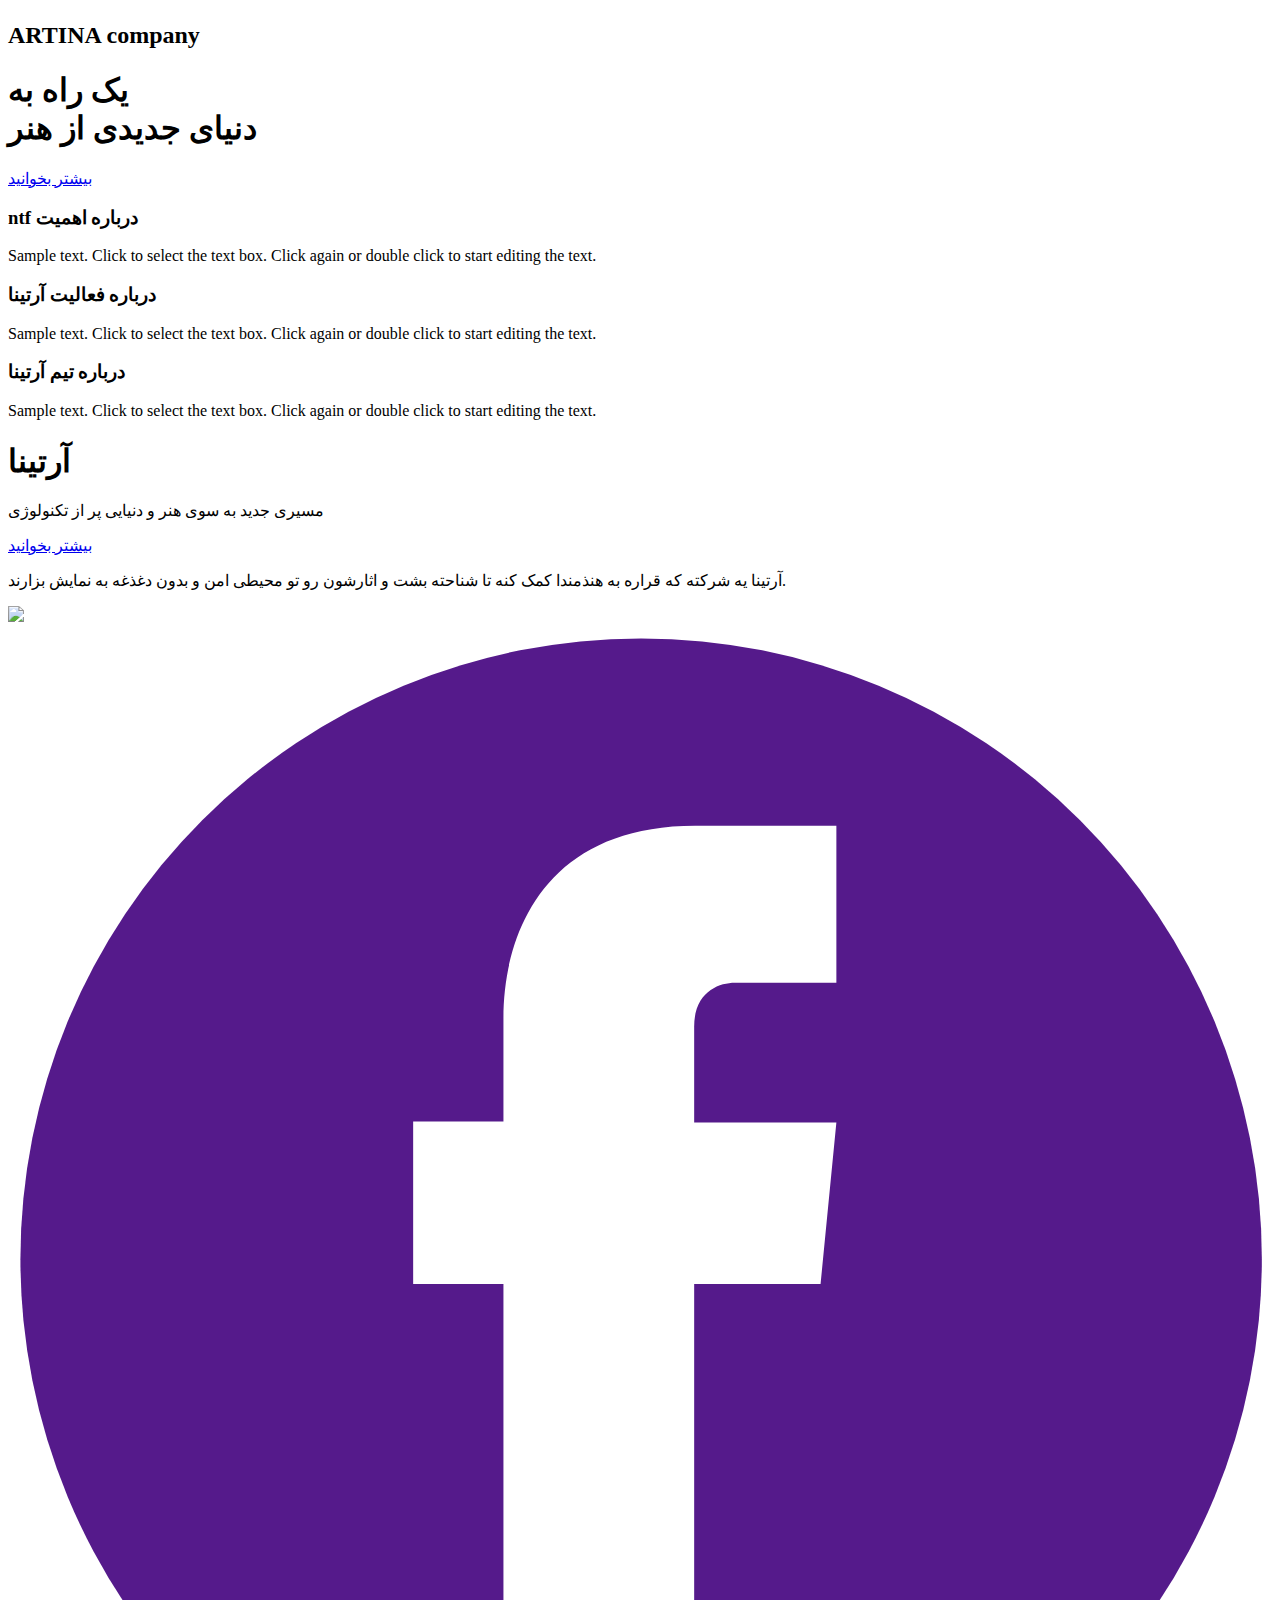
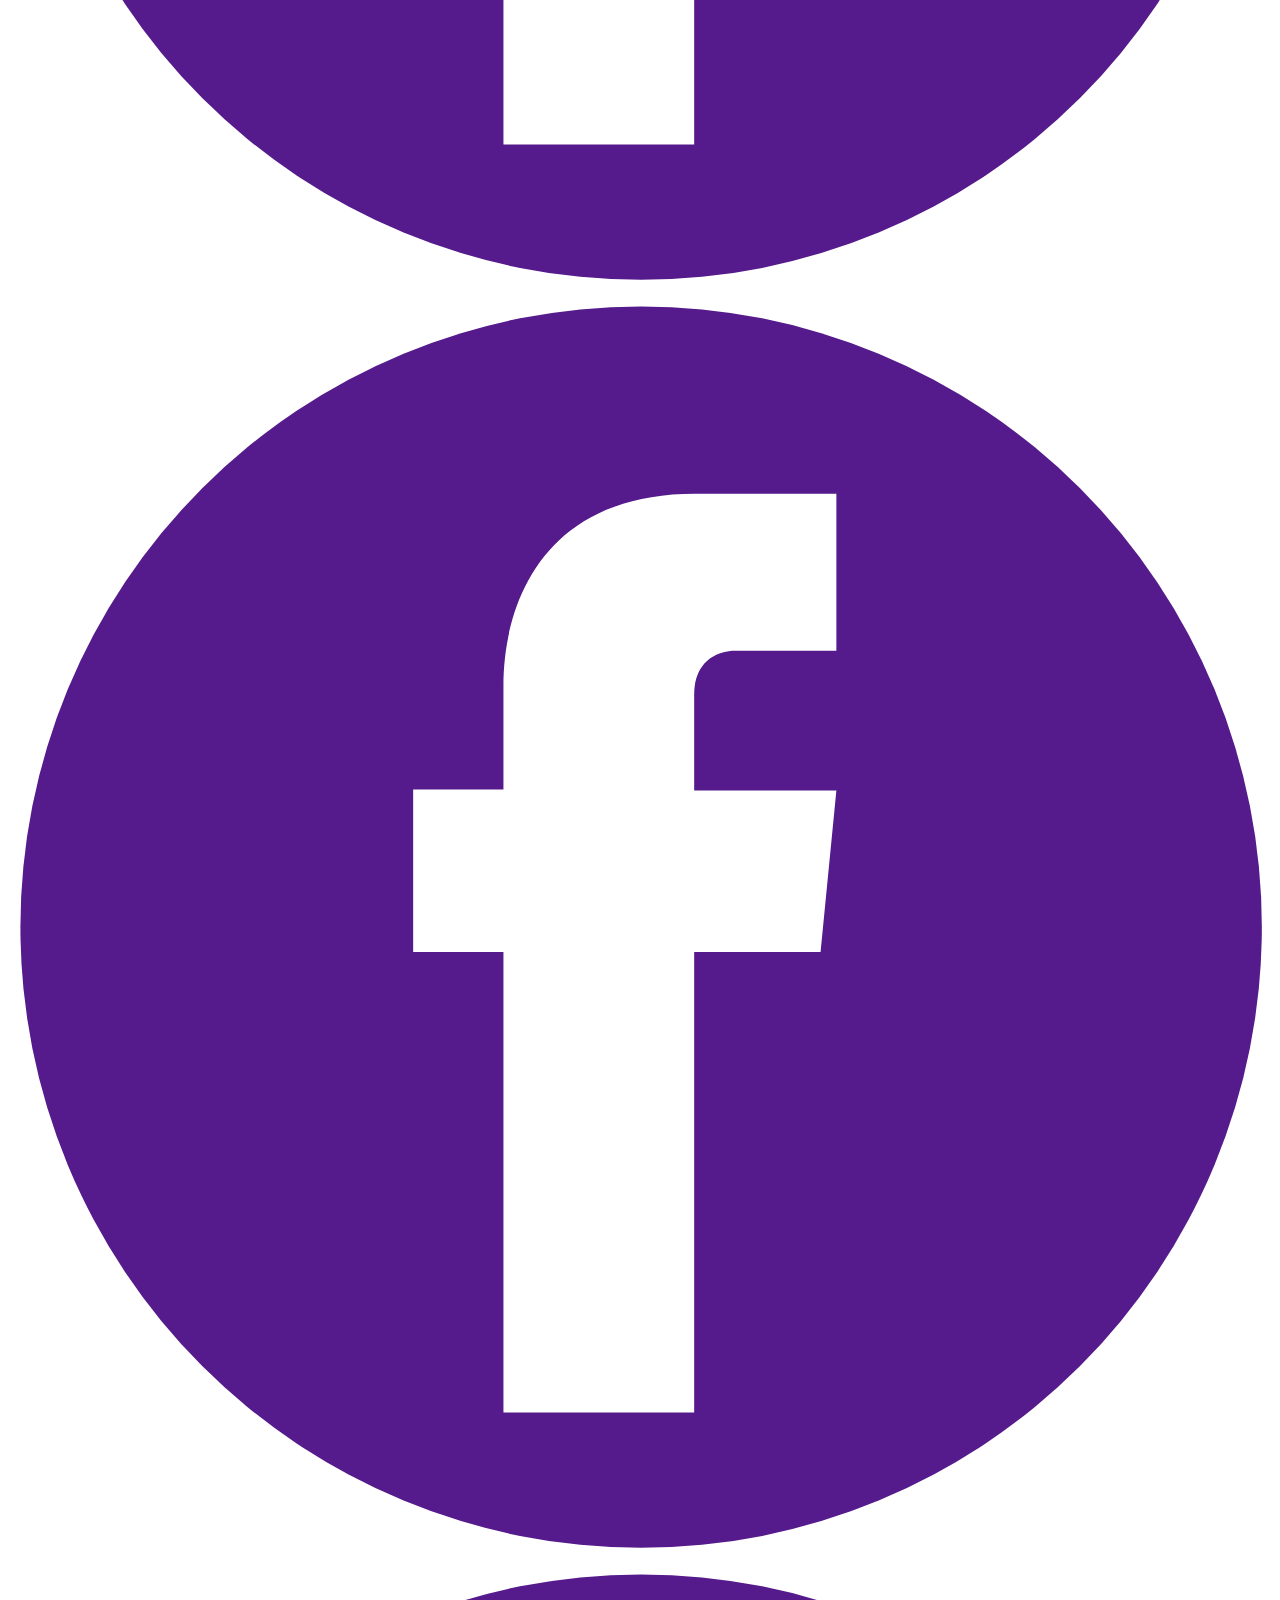
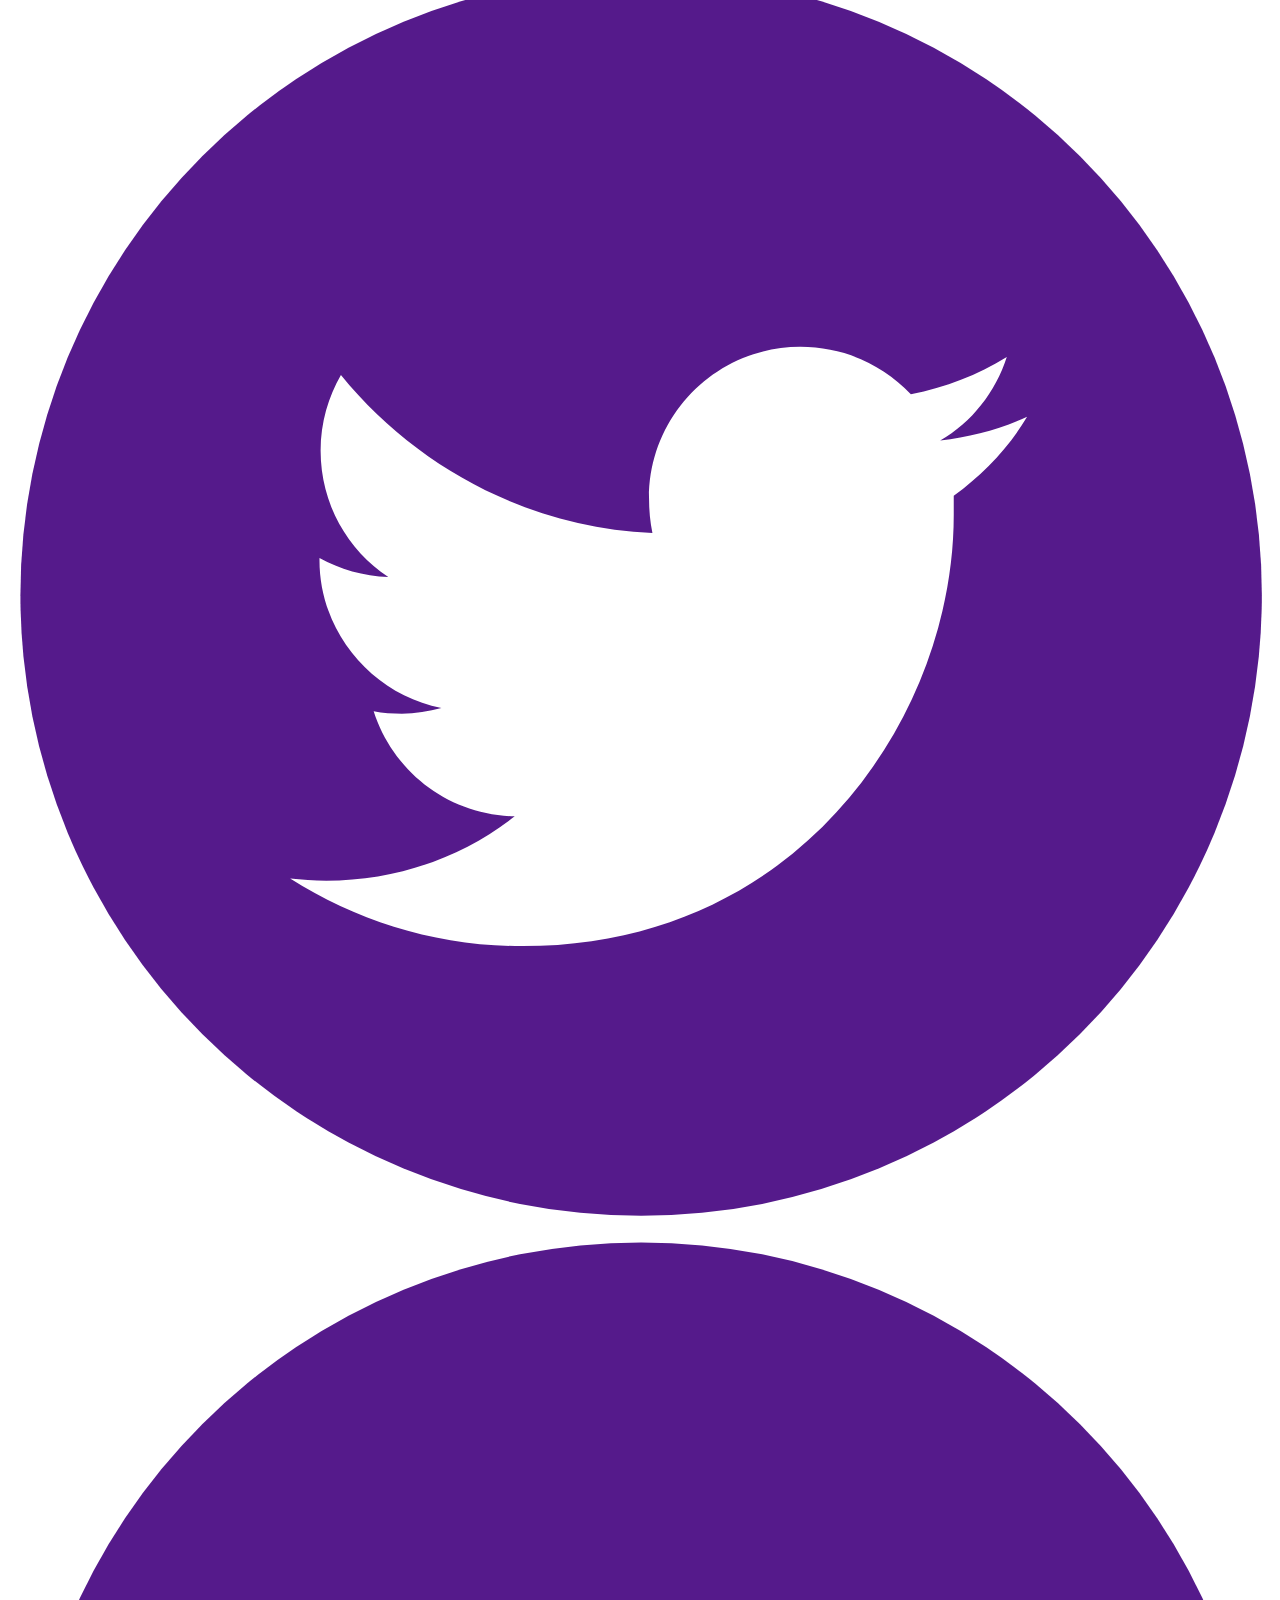
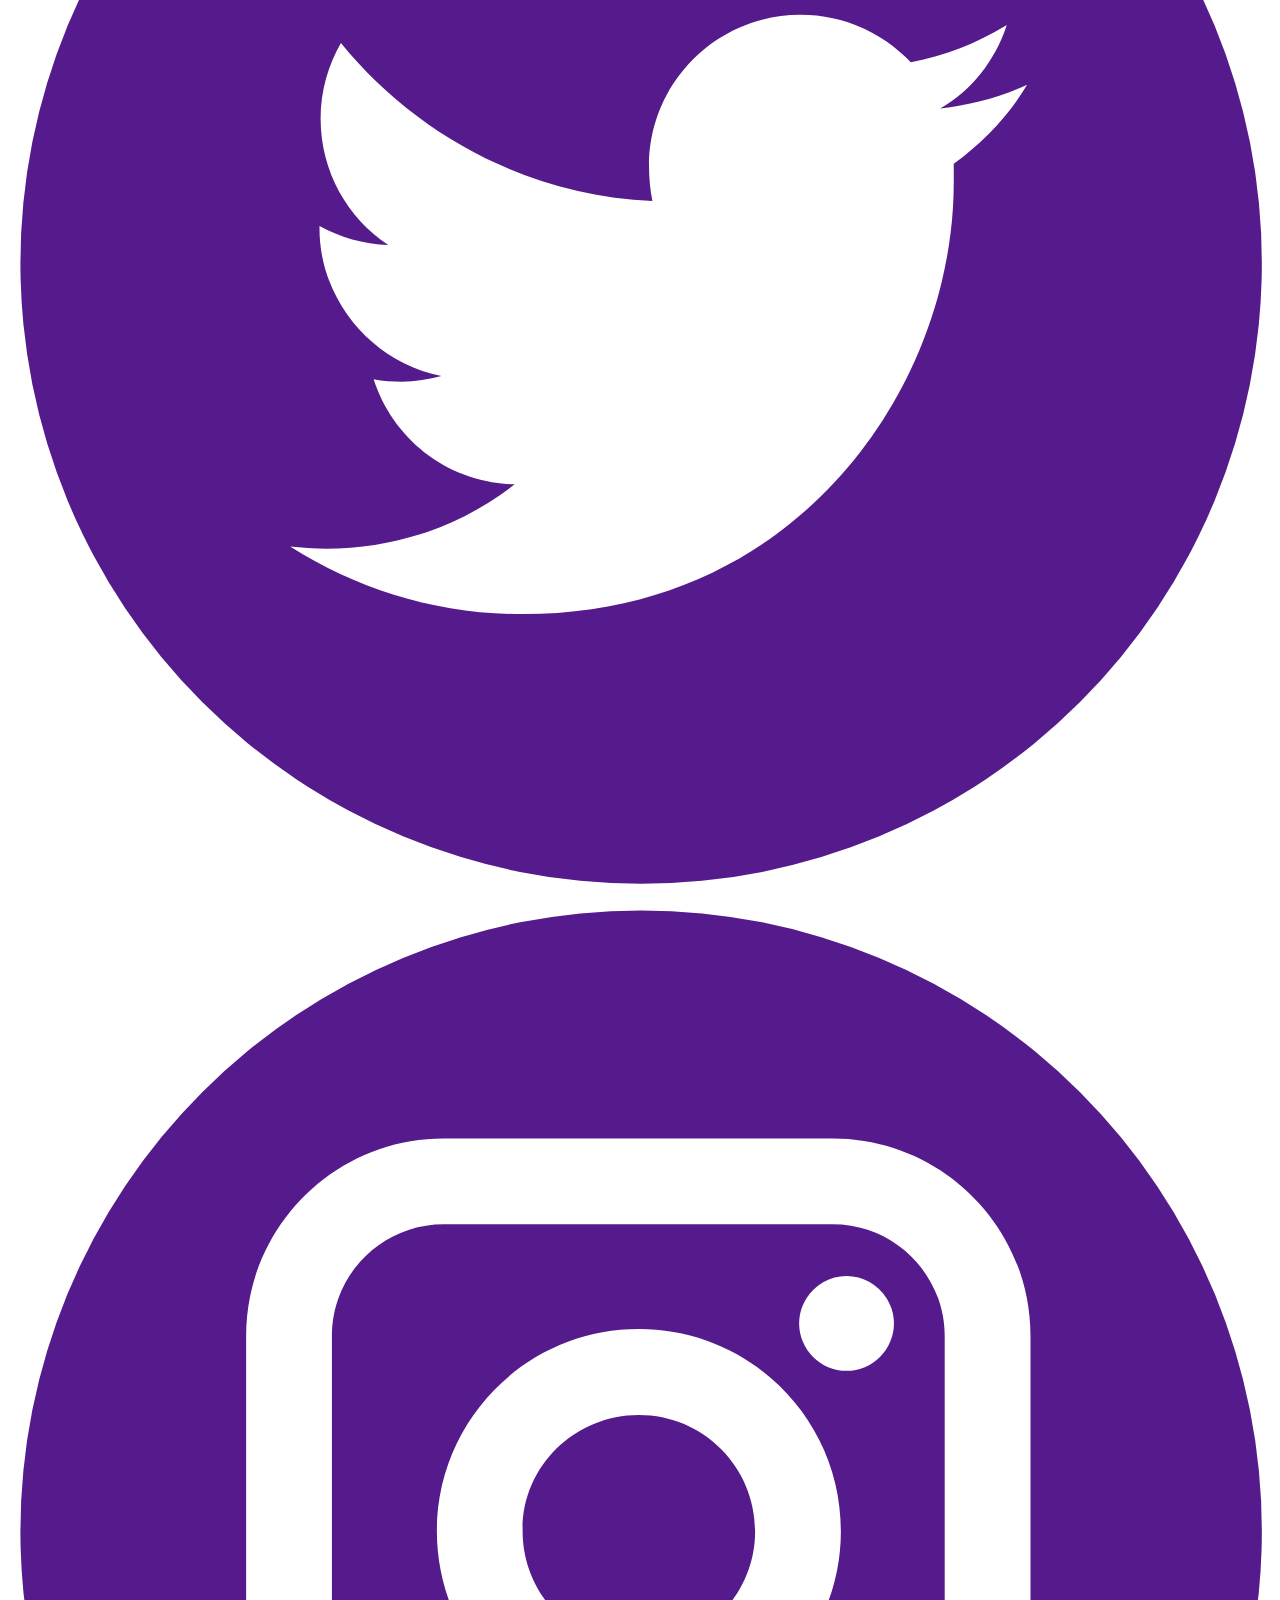
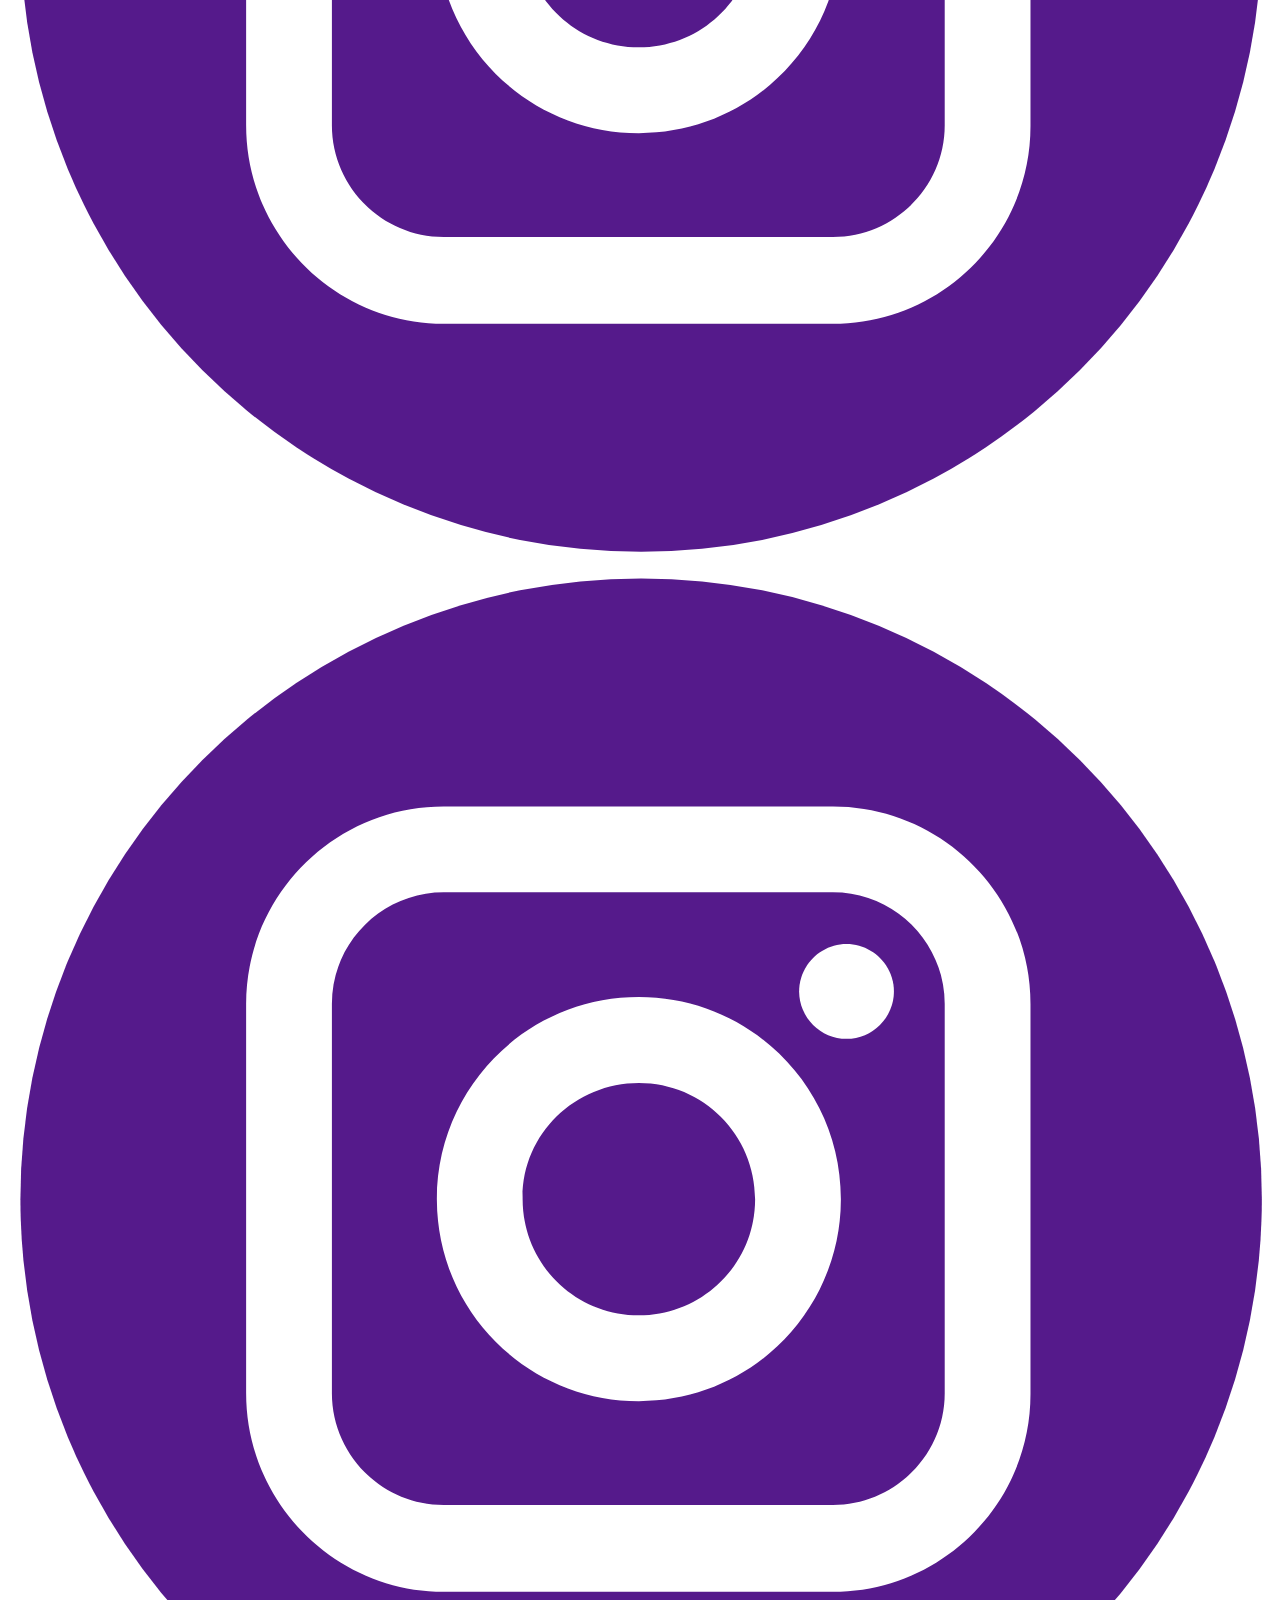
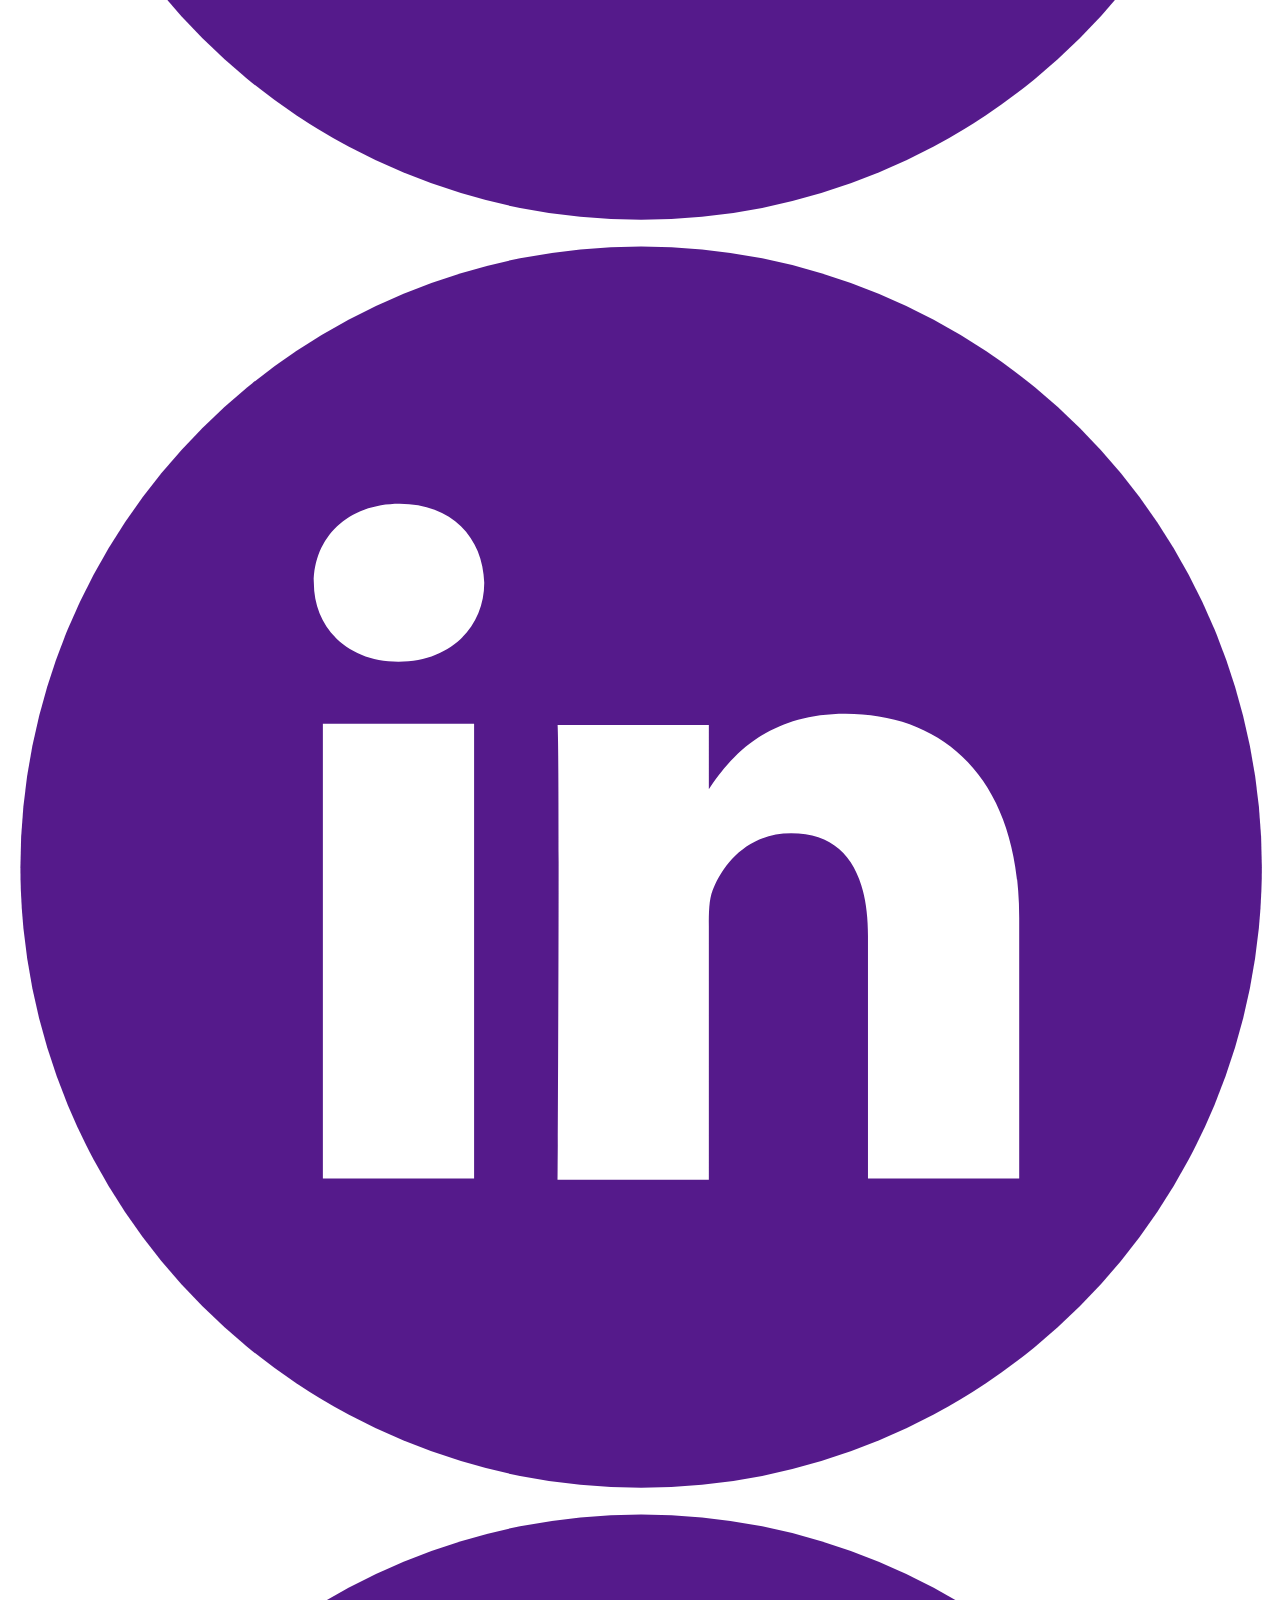
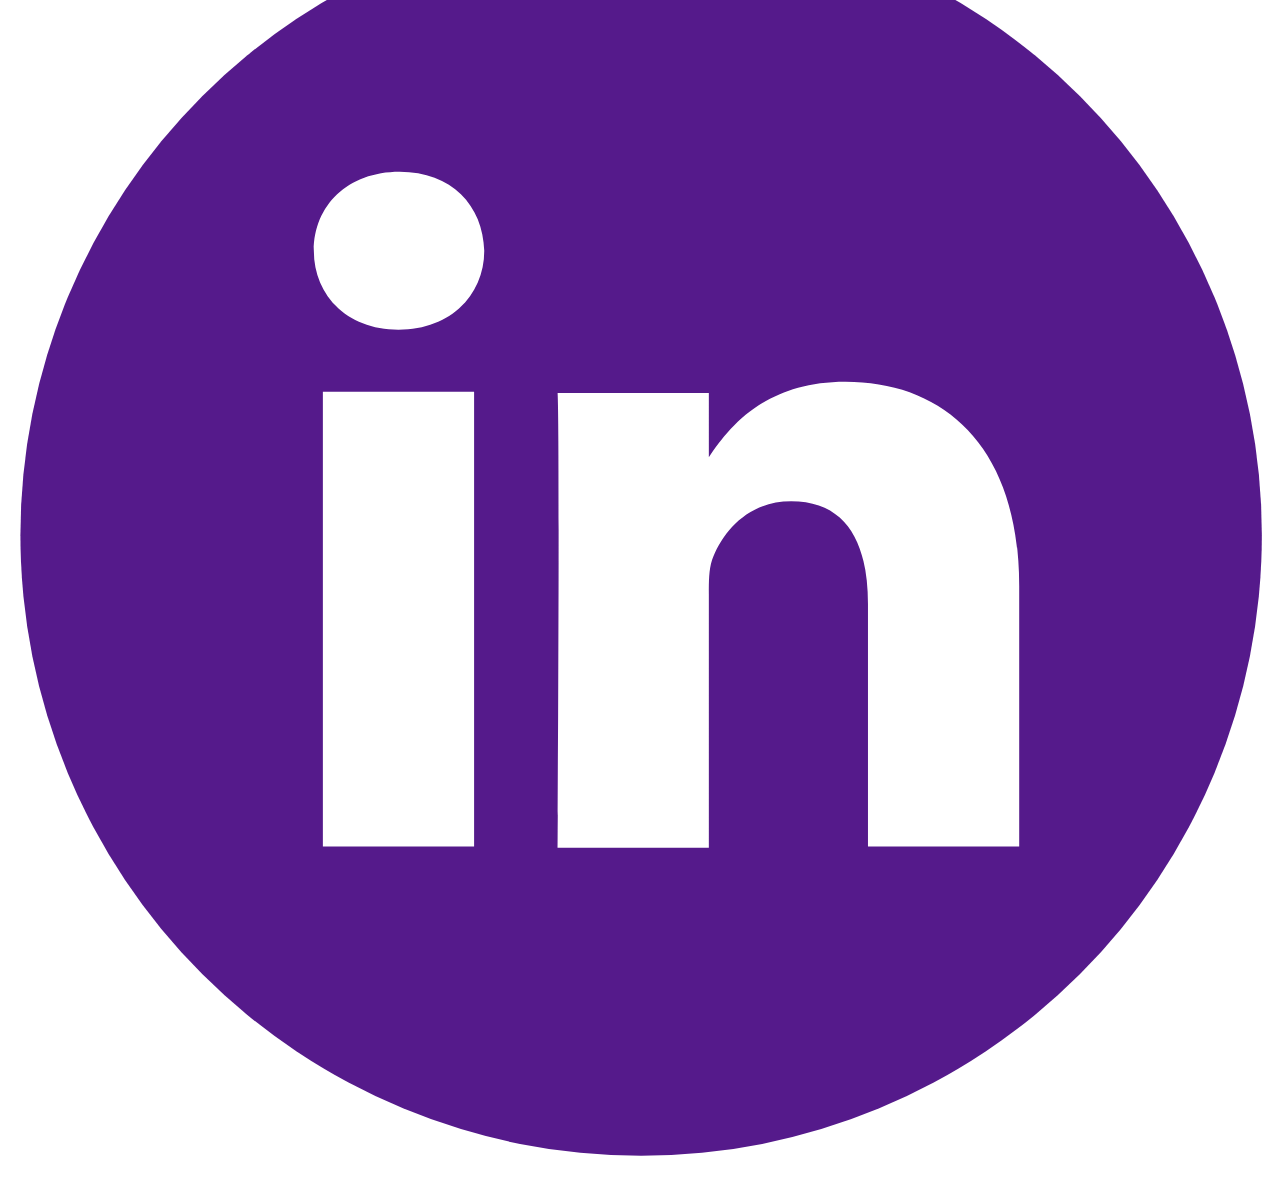
==== index.html @ 4b2d297c "Create index.html" ====
<!DOCTYPE html>
<html style="font-size: 16px;" lang="en"><head>
    <meta name="viewport" content="width=device-width, initial-scale=1.0">
    <meta charset="utf-8">
    <meta name="keywords" content="consulting Services">
    <meta name="description" content="شرکت آرتینا اولین بازار احتصاصی خوشنویسی و ان اف تی در ایران">
    <title>آرتینا</title>
    <link rel="stylesheet" href="nicepage.css" media="screen">
<link rel="stylesheet" href="home-page.css" media="screen">
    <script class="u-script" type="text/javascript" src="jquery.js" defer=""></script>
    <script class="u-script" type="text/javascript" src="nicepage.js" defer=""></script>
    <meta name="generator" content="Nicepage 4.20.3, nicepage.com">
    <link rel="canonical" href="شرکت آرتینا ان اف تی">
    <link id="u-theme-google-font" rel="stylesheet" href="https://fonts.googleapis.com/css?family=Roboto:100,100i,300,300i,400,400i,500,500i,700,700i,900,900i|Open+Sans:300,300i,400,400i,500,500i,600,600i,700,700i,800,800i">
    <link id="u-page-google-font" rel="stylesheet" href="https://fonts.googleapis.com/css?family=Amiri:400,400i,700,700i|Alata:400">
    
    
    
    
    <script type="application/ld+json">{
		"@context": "http://schema.org",
		"@type": "Organization",
		"name": "",
		"url": "شرکت آرتینا ان اف تی",
		"logo": "images/photo5960930813598087866.jpg",
		"sameAs": []
}</script>
    <meta name="theme-color" content="#f64050">
    <meta property="og:title" content="آرتینا">
    <meta property="og:description" content="شرکت آرتینا اولین بازار احتصاصی خوشنویسی و ان اف تی در ایران">
    <meta property="og:url" content="شرکت آرتینا ان اف تی">
    <meta property="og:type" content="website">
  </head>
  <body data-home-page="https://website3152914.nicepage.io/home-page.html?version=d5a64b36-36c7-4014-8e16-9c0f5dbf7443" data-home-page-title="home page" class="u-body u-xl-mode" data-lang="en"> 
    <section class="u-align-left u-clearfix u-image u-section-1" id="sec-3a6a" data-image-width="1280" data-image-height="720">
      <div class="u-clearfix u-sheet u-sheet-1">
        <h5 class="u-text u-text-palette-5-dark-3 u-text-1">
          <span class="u-text-body-alt-color" style="font-size: 1.5rem;">ARTINA company</span>
          <br>
        </h5>
        <h1 class="u-align-right u-custom-font u-text u-text-white u-text-2">یک راه به<br>دنیای جدیدی از هنر<br>
        </h1>
        <a href="#" class="u-border-none u-btn u-button-style u-custom-font u-grey-5 u-btn-1">بیشتر بخوانید<br>
        </a>
      </div>
    </section>
    <section class="u-clearfix u-section-2" id="sec-c440">
      <div class="u-clearfix u-sheet u-valign-middle u-sheet-1">
        <div class="u-expanded-width u-list u-list-1">
          <div class="u-repeater u-repeater-1">
            <div class="u-container-style u-image u-list-item u-repeater-item u-shading u-image-1" data-image-width="4990" data-image-height="3323">
              <div class="u-container-layout u-similar-container u-valign-top u-container-layout-1">
                <h3 class="u-align-right u-text u-text-default u-text-1">ntf درباره اهمیت<br>
                </h3>
                <p class="u-text u-text-default u-text-2">Sample text. Click to select the text box. Click again or double click to start editing the text.</p>
              </div>
            </div>
            <div class="u-container-style u-image u-list-item u-repeater-item u-shading u-image-2" data-image-width="500" data-image-height="500">
              <div class="u-container-layout u-similar-container u-valign-top u-container-layout-2">
                <h3 class="u-align-right u-text u-text-default u-text-3">درباره فعالیت آرتینا<br>
                </h3>
                <p class="u-text u-text-default u-text-4">Sample text. Click to select the text box. Click again or double click to start editing the text.</p>
              </div>
            </div>
            <div class="u-container-style u-image u-list-item u-repeater-item u-shading u-image-3" data-image-width="1500" data-image-height="900">
              <div class="u-container-layout u-similar-container u-valign-top u-container-layout-3">
                <h3 class="u-align-right u-text u-text-default u-text-5">درباره تیم آرتینا<br>
                </h3>
                <p class="u-text u-text-default u-text-6">Sample text. Click to select the text box. Click again or double click to start editing the text.</p>
              </div>
            </div>
          </div>
        </div>
      </div>
    </section>
    <section class="u-align-center u-clearfix u-image u-shading u-section-3" src="" data-image-width="1200" data-image-height="720" id="sec-0d30">
      <div class="u-clearfix u-sheet u-valign-middle u-sheet-1">
        <h1 class="u-custom-font u-text u-text-default u-title u-text-1">آرتینا<br>
        </h1>
        <p class="u-large-text u-text u-text-default u-text-variant u-text-2">مسیری جدید به سوی هنر و دنیایی پر از تکنولوژی<br>
        </p>
        <a href="#" class="u-btn u-button-style u-palette-2-base u-btn-1">بیشتر بخوانید</a>
      </div>
    </section>
    
    
    <footer class="u-clearfix u-custom-color-1 u-footer" id="sec-7ea3"><div class="u-clearfix u-sheet u-sheet-1">
        <div class="u-clearfix u-expanded-width u-gutter-30 u-layout-wrap u-layout-wrap-1">
          <div class="u-gutter-0 u-layout">
            <div class="u-layout-row">
              <div class="u-align-center-sm u-align-center-xs u-align-left-md u-align-left-xl u-container-style u-layout-cell u-left-cell u-size-20 u-size-30-md u-layout-cell-1">
                <div class="u-container-layout u-valign-middle u-container-layout-1">
                  <p class="u-align-right u-small-text u-text u-text-variant u-text-1">آرتینا یه شرکته که قراره به هنذمندا کمک کنه تا شناحته بشت و اثارشون رو تو محیطی امن و بدون دغذغه به نمایش بزارند.<br>
                  </p>
                </div>
              </div>
              <div class="u-align-center-sm u-align-right-md u-container-style u-layout-cell u-size-20 u-size-30-md u-layout-cell-2">
                <div class="u-container-layout u-valign-top u-container-layout-2">
                  <a href="https://nicepage.com" class="u-image u-logo u-image-1" data-image-width="500" data-image-height="500">
                    <img src="images/photo5960930813598087866.jpg" class="u-logo-image u-logo-image-1">
                  </a>
                </div>
              </div>
              <div class="u-align-center-sm u-align-center-xs u-align-left-md u-align-right-lg u-align-right-xl u-container-style u-layout-cell u-right-cell u-size-20 u-size-30-md u-layout-cell-3">
                <div class="u-container-layout u-container-layout-3">
                  <div class="u-social-icons u-spacing-16 u-social-icons-1">
                    <a class="u-social-url" title="facebook" target="_blank" href=""><span class="u-icon u-social-facebook u-social-icon u-icon-1"><svg class="u-svg-link" preserveAspectRatio="xMidYMin slice" viewBox="0 0 112 112" style=""><use xlink:href="#svg-1751"></use></svg><svg class="u-svg-content" viewBox="0 0 112 112" x="0" y="0" id="svg-1751"><circle fill="currentColor" cx="56.1" cy="56.1" r="55"></circle><path fill="#FFFFFF" d="M73.5,31.6h-9.1c-1.4,0-3.6,0.8-3.6,3.9v8.5h12.6L72,58.3H60.8v40.8H43.9V58.3h-8V43.9h8v-9.2
            c0-6.7,3.1-17,17-17h12.5v13.9H73.5z"></path></svg></span>
                    </a>
                    <a class="u-social-url" title="twitter" target="_blank" href=""><span class="u-icon u-social-icon u-social-twitter u-icon-2"><svg class="u-svg-link" preserveAspectRatio="xMidYMin slice" viewBox="0 0 112 112" style=""><use xlink:href="#svg-386f"></use></svg><svg class="u-svg-content" viewBox="0 0 112 112" x="0" y="0" id="svg-386f"><circle fill="currentColor" class="st0" cx="56.1" cy="56.1" r="55"></circle><path fill="#FFFFFF" d="M83.8,47.3c0,0.6,0,1.2,0,1.7c0,17.7-13.5,38.2-38.2,38.2C38,87.2,31,85,25,81.2c1,0.1,2.1,0.2,3.2,0.2
            c6.3,0,12.1-2.1,16.7-5.7c-5.9-0.1-10.8-4-12.5-9.3c0.8,0.2,1.7,0.2,2.5,0.2c1.2,0,2.4-0.2,3.5-0.5c-6.1-1.2-10.8-6.7-10.8-13.1
            c0-0.1,0-0.1,0-0.2c1.8,1,3.9,1.6,6.1,1.7c-3.6-2.4-6-6.5-6-11.2c0-2.5,0.7-4.8,1.8-6.7c6.6,8.1,16.5,13.5,27.6,14
            c-0.2-1-0.3-2-0.3-3.1c0-7.4,6-13.4,13.4-13.4c3.9,0,7.3,1.6,9.8,4.2c3.1-0.6,5.9-1.7,8.5-3.3c-1,3.1-3.1,5.8-5.9,7.4
            c2.7-0.3,5.3-1,7.7-2.1C88.7,43,86.4,45.4,83.8,47.3z"></path></svg></span>
                    </a>
                    <a class="u-social-url" title="instagram" target="_blank" href=""><span class="u-icon u-social-icon u-social-instagram u-icon-3"><svg class="u-svg-link" preserveAspectRatio="xMidYMin slice" viewBox="0 0 112 112" style=""><use xlink:href="#svg-7db2"></use></svg><svg class="u-svg-content" viewBox="0 0 112 112" x="0" y="0" id="svg-7db2"><circle fill="currentColor" cx="56.1" cy="56.1" r="55"></circle><path fill="#FFFFFF" d="M55.9,38.2c-9.9,0-17.9,8-17.9,17.9C38,66,46,74,55.9,74c9.9,0,17.9-8,17.9-17.9C73.8,46.2,65.8,38.2,55.9,38.2
            z M55.9,66.4c-5.7,0-10.3-4.6-10.3-10.3c-0.1-5.7,4.6-10.3,10.3-10.3c5.7,0,10.3,4.6,10.3,10.3C66.2,61.8,61.6,66.4,55.9,66.4z"></path><path fill="#FFFFFF" d="M74.3,33.5c-2.3,0-4.2,1.9-4.2,4.2s1.9,4.2,4.2,4.2s4.2-1.9,4.2-4.2S76.6,33.5,74.3,33.5z"></path><path fill="#FFFFFF" d="M73.1,21.3H38.6c-9.7,0-17.5,7.9-17.5,17.5v34.5c0,9.7,7.9,17.6,17.5,17.6h34.5c9.7,0,17.5-7.9,17.5-17.5V38.8
            C90.6,29.1,82.7,21.3,73.1,21.3z M83,73.3c0,5.5-4.5,9.9-9.9,9.9H38.6c-5.5,0-9.9-4.5-9.9-9.9V38.8c0-5.5,4.5-9.9,9.9-9.9h34.5
            c5.5,0,9.9,4.5,9.9,9.9V73.3z"></path></svg></span>
                    </a>
                    <a class="u-social-url" title="linkedin" target="_blank" href=""><span class="u-icon u-social-icon u-social-linkedin u-icon-4"><svg class="u-svg-link" preserveAspectRatio="xMidYMin slice" viewBox="0 0 112 112" style=""><use xlink:href="#svg-291b"></use></svg><svg class="u-svg-content" viewBox="0 0 112 112" x="0" y="0" id="svg-291b"><circle fill="currentColor" cx="56.1" cy="56.1" r="55"></circle><path fill="#FFFFFF" d="M41.3,83.7H27.9V43.4h13.4V83.7z M34.6,37.9L34.6,37.9c-4.6,0-7.5-3.1-7.5-7c0-4,3-7,7.6-7s7.4,3,7.5,7
            C42.2,34.8,39.2,37.9,34.6,37.9z M89.6,83.7H76.2V62.2c0-5.4-1.9-9.1-6.8-9.1c-3.7,0-5.9,2.5-6.9,4.9c-0.4,0.9-0.4,2.1-0.4,3.3v22.5
            H48.7c0,0,0.2-36.5,0-40.3h13.4v5.7c1.8-2.7,5-6.7,12.1-6.7c8.8,0,15.4,5.8,15.4,18.1V83.7z"></path></svg></span>
                    </a>
                  </div>
                </div>
              </div>
            </div>
          </div>
        </div>
      </div></footer>

  
</body></html>
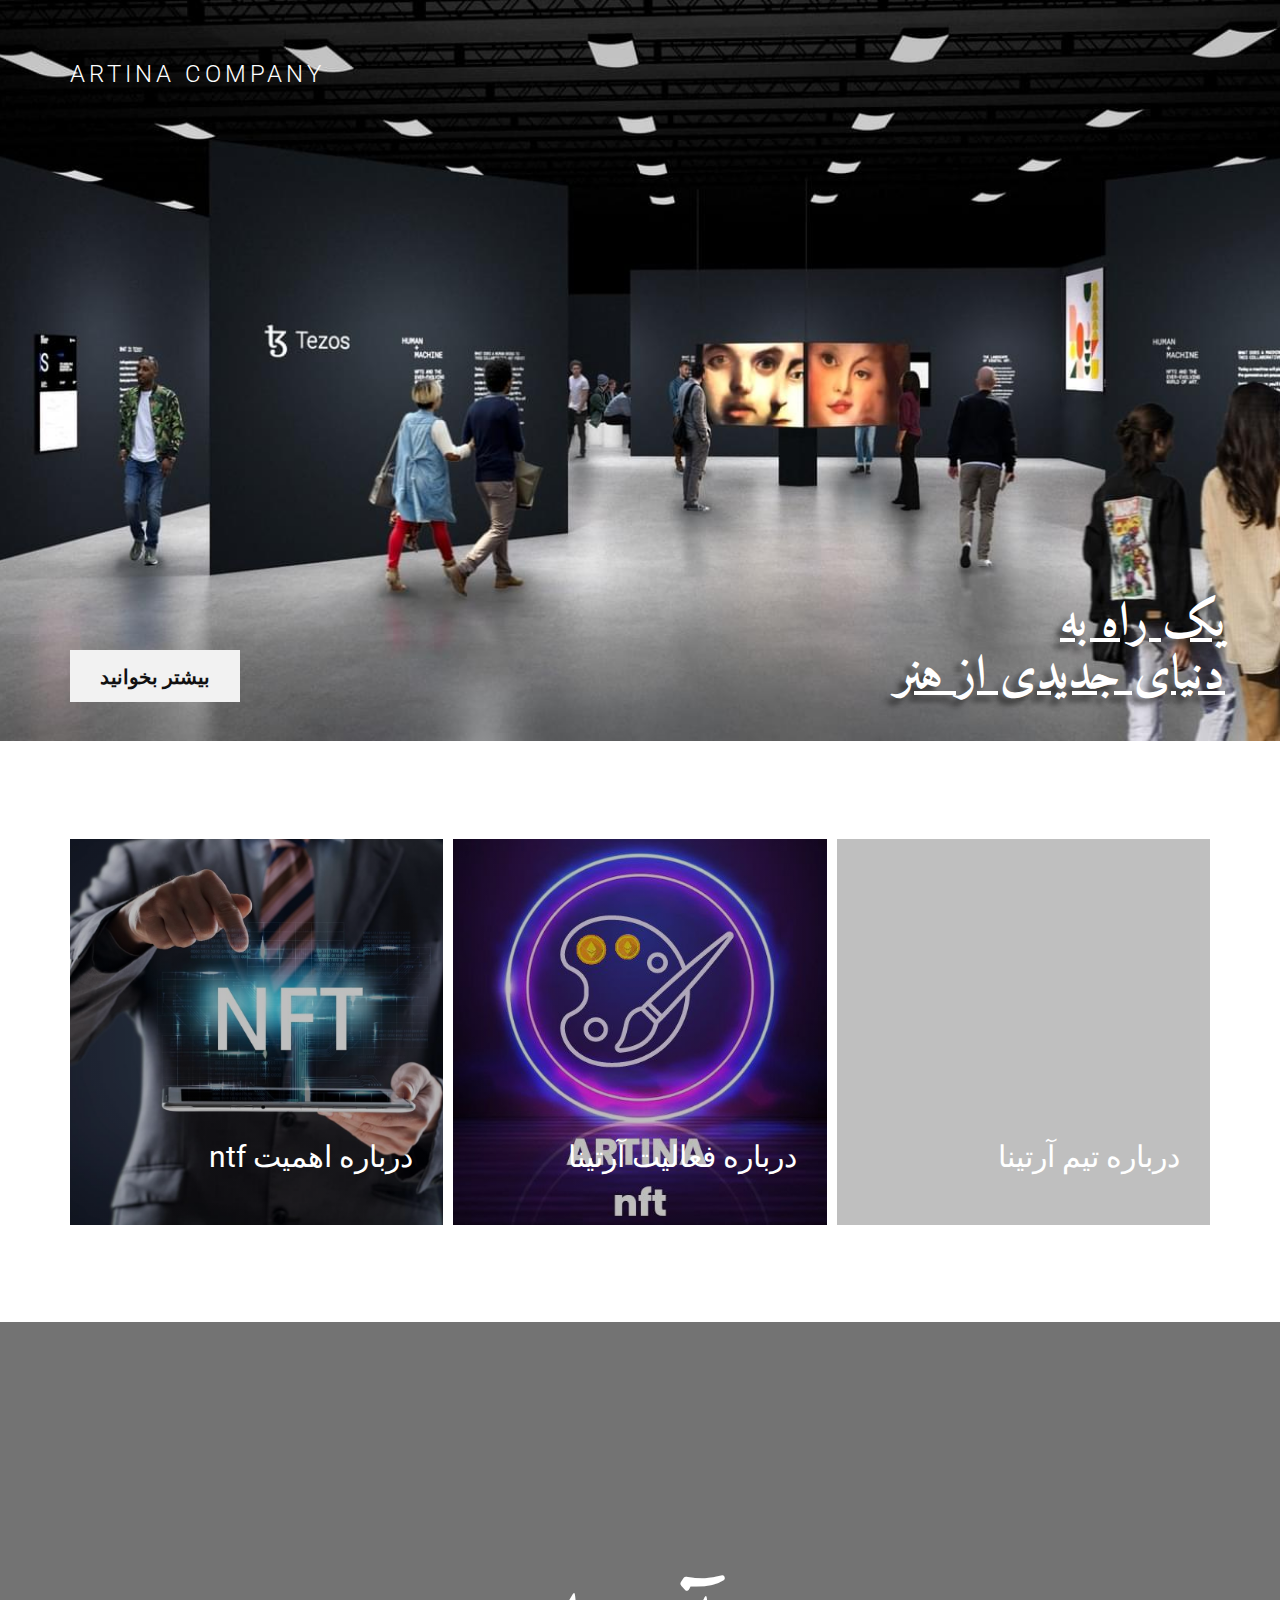
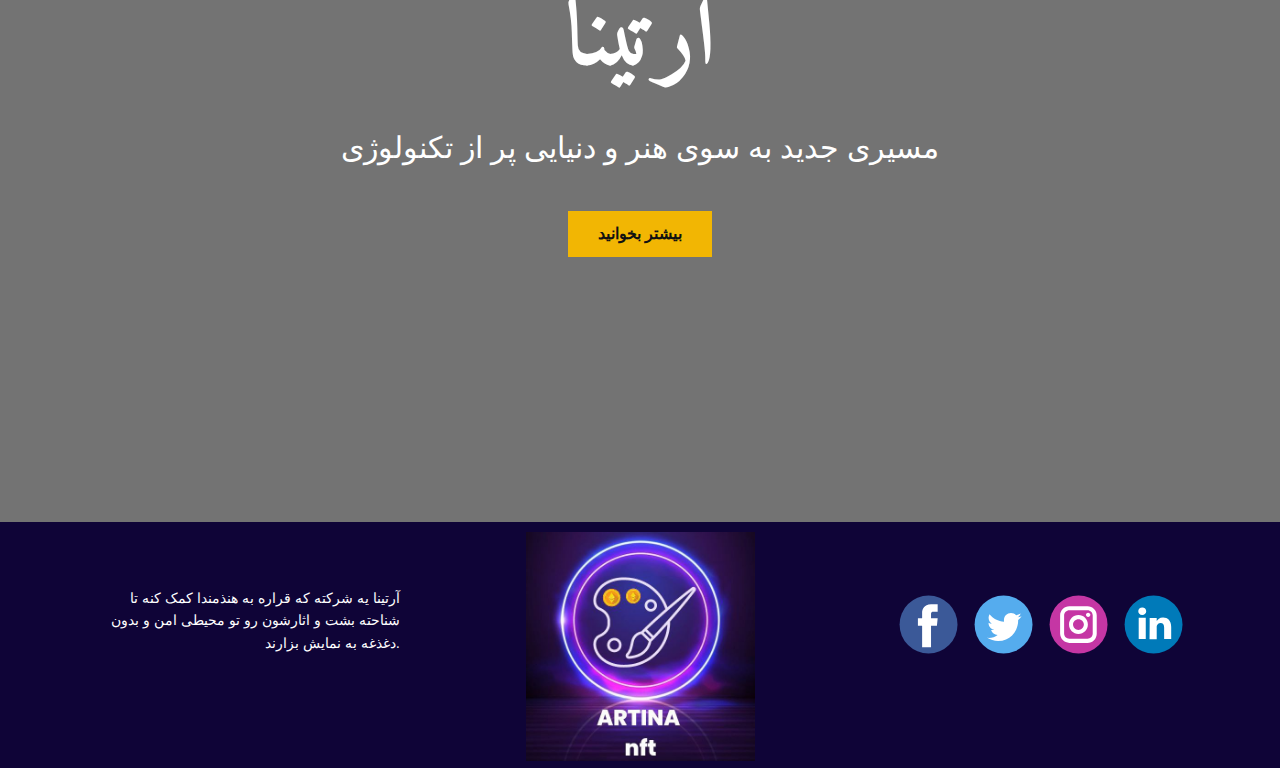
==== commit fd6f2e9a: "Update index.html" ====
--- a/index.html
+++ b/index.html
@@ -52,21 +52,21 @@
               <div class="u-container-layout u-similar-container u-valign-top u-container-layout-1">
                 <h3 class="u-align-right u-text u-text-default u-text-1">ntf درباره اهمیت<br>
                 </h3>
-                <p class="u-text u-text-default u-text-2">Sample text. Click to select the text box. Click again or double click to start editing the text.</p>
+                <p class="u-text u-text-default u-text-2"></p>
               </div>
             </div>
             <div class="u-container-style u-image u-list-item u-repeater-item u-shading u-image-2" data-image-width="500" data-image-height="500">
               <div class="u-container-layout u-similar-container u-valign-top u-container-layout-2">
                 <h3 class="u-align-right u-text u-text-default u-text-3">درباره فعالیت آرتینا<br>
                 </h3>
-                <p class="u-text u-text-default u-text-4">Sample text. Click to select the text box. Click again or double click to start editing the text.</p>
+                <p class="u-text u-text-default u-text-4"></p>
               </div>
             </div>
             <div class="u-container-style u-image u-list-item u-repeater-item u-shading u-image-3" data-image-width="1500" data-image-height="900">
               <div class="u-container-layout u-similar-container u-valign-top u-container-layout-3">
                 <h3 class="u-align-right u-text u-text-default u-text-5">درباره تیم آرتینا<br>
                 </h3>
-                <p class="u-text u-text-default u-text-6">Sample text. Click to select the text box. Click again or double click to start editing the text.</p>
+                <p class="u-text u-text-default u-text-6"></p>
               </div>
             </div>
           </div>
--- a/nicepage.css
+++ b/nicepage.css
@@ -0,0 +1,38603 @@
+/*begin-commonstyles library*//*!
+ * froala_editor v4.0.6 (https://www.froala.com/wysiwyg-editor)
+ * License https://froala.com/wysiwyg-editor/terms/
+ * Copyright 2014-2021 Froala Labs
+ */
+
+.fr-clearfix::after {
+  clear: both;
+  display: block;
+  content: "";
+  height: 0; }
+
+.fr-hide-by-clipping {
+  position: absolute;
+  width: 1px;
+  height: 1px;
+  padding: 0;
+  margin: -1px;
+  overflow: hidden;
+  clip: rect(0, 0, 0, 0);
+  border: 0; }
+
+.fr-view img.fr-rounded, .fr-view .fr-img-caption.fr-rounded img {
+  border-radius: 10px;
+  -moz-border-radius: 10px;
+  -webkit-border-radius: 10px;
+  -moz-background-clip: padding;
+  -webkit-background-clip: padding-box;
+  background-clip: padding-box; }
+
+.fr-view img.fr-shadow, .fr-view .fr-img-caption.fr-shadow img {
+  -webkit-box-shadow: 10px 10px 5px 0px #cccccc;
+  -moz-box-shadow: 10px 10px 5px 0px #cccccc;
+  box-shadow: 10px 10px 5px 0px #cccccc; }
+
+.fr-view img.fr-bordered, .fr-view .fr-img-caption.fr-bordered img {
+  border: solid 5px #CCC; }
+
+.fr-view img.fr-bordered {
+  -webkit-box-sizing: content-box;
+  -moz-box-sizing: content-box;
+  box-sizing: content-box; }
+
+.fr-view .fr-img-caption.fr-bordered img {
+  -webkit-box-sizing: border-box;
+  -moz-box-sizing: border-box;
+  box-sizing: border-box; }
+
+.fr-view {
+  word-wrap: break-word; }
+  .fr-view span[style~="color:"] a {
+    color: inherit; }
+  .fr-view strong {
+    font-weight: 700; }
+  .fr-view table[border='0'] td:not([class]), .fr-view table[border='0'] th:not([class]), .fr-view table[border='0'] td[class=""], .fr-view table[border='0'] th[class=""] {
+    border-width: 0px; }
+  .fr-view table {
+    border: none;
+    border-collapse: collapse;
+    empty-cells: show;
+    max-width: 100%; }
+    .fr-view table td {
+      min-width: 5px; }
+    .fr-view table.fr-dashed-borders td, .fr-view table.fr-dashed-borders th {
+      border-style: dashed; }
+    .fr-view table.fr-alternate-rows tbody tr:nth-child(2n) {
+      background: whitesmoke; }
+    .fr-view table td, .fr-view table th {
+      border: 1px solid #DDD; }
+      .fr-view table td:empty, .fr-view table th:empty {
+        height: 20px; }
+      .fr-view table td.fr-highlighted, .fr-view table th.fr-highlighted {
+        border: 1px double red; }
+      .fr-view table td.fr-thick, .fr-view table th.fr-thick {
+        border-width: 2px; }
+    .fr-view table th {
+      background: #ececec; }
+  .fr-view hr {
+    clear: both;
+    user-select: none;
+    -o-user-select: none;
+    -moz-user-select: none;
+    -khtml-user-select: none;
+    -webkit-user-select: none;
+    -ms-user-select: none;
+    break-after: always;
+    page-break-after: always; }
+  .fr-view .fr-file {
+    position: relative; }
+    .fr-view .fr-file::after {
+      position: relative;
+      content: "\1F4CE";
+      font-weight: normal; }
+  .fr-view pre {
+    white-space: pre-wrap;
+    word-wrap: break-word;
+    overflow: visible; }
+/*  .fr-view[dir="rtl"] blockquote {
+    border-left: none;
+    border-right: solid 2px #5E35B1;
+    margin-right: 0;
+    padding-right: 5px;
+    padding-left: 0; }
+    .fr-view[dir="rtl"] blockquote blockquote {
+      border-color: #00BCD4; }
+      .fr-view[dir="rtl"] blockquote blockquote blockquote {
+        border-color: #43A047; }
+  .fr-view blockquote {
+    border-left: solid 2px #5E35B1;
+    margin-left: 0;
+    padding-left: 5px;
+    color: #5E35B1; }
+    .fr-view blockquote blockquote {
+      border-color: #00BCD4;
+      color: #00BCD4; }
+      .fr-view blockquote blockquote blockquote {
+        border-color: #43A047;
+        color: #43A047; } */
+  .fr-view span.fr-emoticon {
+    font-weight: normal;
+    font-family: "Apple Color Emoji","Segoe UI Emoji","NotoColorEmoji","Segoe UI Symbol","Android Emoji","EmojiSymbols";
+    display: inline;
+    line-height: 0; }
+    .fr-view span.fr-emoticon.fr-emoticon-img {
+      background-repeat: no-repeat !important;
+      font-size: inherit;
+      height: 1em;
+      width: 1em;
+      min-height: 20px;
+      min-width: 20px;
+      display: inline-block;
+      margin: -.1em .1em .1em;
+      line-height: 1;
+      vertical-align: middle; }
+  .fr-view .fr-text-gray {
+    color: #AAA !important; }
+  .fr-view .fr-text-bordered {
+    border-top: solid 1px #222;
+    border-bottom: solid 1px #222;
+    padding: 10px 0; }
+  .fr-view .fr-text-spaced {
+    letter-spacing: 1px; }
+  .fr-view .fr-text-uppercase {
+    text-transform: uppercase; }
+  .fr-view .fr-class-highlighted {
+    background-color: #ffff00; }
+  .fr-view .fr-class-code {
+    border-color: #cccccc;
+    border-radius: 2px;
+    -moz-border-radius: 2px;
+    -webkit-border-radius: 2px;
+    -moz-background-clip: padding;
+    -webkit-background-clip: padding-box;
+    background-clip: padding-box;
+    background: #f5f5f5;
+    padding: 10px;
+    font-family: "Courier New", Courier, monospace; }
+  .fr-view .fr-class-transparency {
+    opacity: 0.5; }
+  .fr-view img {
+    position: relative;
+    max-width: 100%; }
+    .fr-view img.fr-dib {
+      margin: 10px auto;
+      display: block;
+      float: none;
+      vertical-align: top; }
+      .fr-view img.fr-dib.fr-fil {
+        margin-left: 0;
+        text-align: left; }
+      .fr-view img.fr-dib.fr-fir {
+        margin-right: 0;
+        text-align: right; }
+    .fr-view img.fr-dii {
+      display: inline-block;
+      float: none;
+      vertical-align: bottom;
+      margin-left: 5px;
+      margin-right: 5px;
+      max-width: calc(100% - (2 * 5px)); }
+      .fr-view img.fr-dii.fr-fil {
+        float: left;
+        margin: 10px 15px 10px 0;
+        max-width: calc(100% - 5px); }
+      .fr-view img.fr-dii.fr-fir {
+        float: right;
+        margin: 10px 0 10px 15px;
+        max-width: calc(100% - 5px); }
+  .fr-view span.fr-img-caption {
+    position: relative;
+    max-width: 100%; }
+    .fr-view span.fr-img-caption.fr-dib {
+      margin: 5px auto;
+      display: block;
+      float: none;
+      vertical-align: top; }
+      .fr-view span.fr-img-caption.fr-dib.fr-fil {
+        margin-left: 0;
+        text-align: left; }
+      .fr-view span.fr-img-caption.fr-dib.fr-fir {
+        margin-right: 0;
+        text-align: right; }
+    .fr-view span.fr-img-caption.fr-dii {
+      display: inline-block;
+      float: none;
+      vertical-align: bottom;
+      margin-left: 5px;
+      margin-right: 5px;
+      max-width: calc(100% - (2 * 5px)); }
+      .fr-view span.fr-img-caption.fr-dii.fr-fil {
+        float: left;
+        margin: 5px 5px 5px 0;
+        max-width: calc(100% - 5px); }
+      .fr-view span.fr-img-caption.fr-dii.fr-fir {
+        float: right;
+        margin: 5px 0 5px 5px;
+        max-width: calc(100% - 5px); }
+  .fr-view .fr-video {
+    text-align: center;
+    position: relative; }
+    .fr-view .fr-video.fr-rv {
+      padding-bottom: 56.25%;
+      padding-top: 30px;
+      height: 0;
+      overflow: hidden; }
+      .fr-view .fr-video.fr-rv > iframe, .fr-view .fr-video.fr-rv object, .fr-view .fr-video.fr-rv embed {
+        position: absolute !important;
+        top: 0;
+        left: 0;
+        width: 100%;
+        height: 100%; }
+    .fr-view .fr-video > * {
+      -webkit-box-sizing: content-box;
+      -moz-box-sizing: content-box;
+      box-sizing: content-box;
+      max-width: 100%;
+      border: none; }
+    .fr-view .fr-video.fr-dvb {
+      display: block;
+      clear: both; }
+      .fr-view .fr-video.fr-dvb.fr-fvl {
+        text-align: left; }
+      .fr-view .fr-video.fr-dvb.fr-fvr {
+        text-align: right; }
+    .fr-view .fr-video.fr-dvi {
+      display: inline-block; }
+      .fr-view .fr-video.fr-dvi.fr-fvl {
+        float: left; }
+      .fr-view .fr-video.fr-dvi.fr-fvr {
+        float: right; }
+  .fr-view a.fr-strong {
+    font-weight: 700; }
+  .fr-view a.fr-green {
+    color: green; }
+  .fr-view .fr-img-caption {
+    text-align: center; }
+    .fr-view .fr-img-caption .fr-img-wrap {
+      padding: 0;
+      margin: auto;
+      text-align: center;
+      width: 100%; }
+      .fr-view .fr-img-caption .fr-img-wrap a {
+        display: block; }
+      .fr-view .fr-img-caption .fr-img-wrap img {
+        display: block;
+        margin: auto;
+        width: 100%; }
+      .fr-view .fr-img-caption .fr-img-wrap > span {
+        margin: auto;
+        display: block;
+        padding: 5px 5px 10px;
+        font-size: 14px;
+        font-weight: initial;
+        -webkit-box-sizing: border-box;
+        -moz-box-sizing: border-box;
+        box-sizing: border-box;
+        -webkit-opacity: 0.9;
+        -moz-opacity: 0.9;
+        opacity: 0.9;
+        -ms-filter: "progid:DXImageTransform.Microsoft.Alpha(Opacity=0)";
+        width: 100%;
+        text-align: center; }
+  .fr-view button.fr-rounded, .fr-view input.fr-rounded, .fr-view textarea.fr-rounded {
+    border-radius: 10px;
+    -moz-border-radius: 10px;
+    -webkit-border-radius: 10px;
+    -moz-background-clip: padding;
+    -webkit-background-clip: padding-box;
+    background-clip: padding-box; }
+  .fr-view button.fr-large, .fr-view input.fr-large, .fr-view textarea.fr-large {
+    font-size: 24px; }
+
+/**
+ * Image style.
+ */
+a.fr-view.fr-strong {
+  font-weight: 700; }
+a.fr-view.fr-green {
+  color: green; }
+
+/**
+ * Link style.
+ */
+img.fr-view {
+  position: relative;
+  max-width: 100%; }
+  img.fr-view.fr-dib {
+    margin: 5px auto;
+    display: block;
+    float: none;
+    vertical-align: top; }
+    img.fr-view.fr-dib.fr-fil {
+      margin-left: 0;
+      text-align: left; }
+    img.fr-view.fr-dib.fr-fir {
+      margin-right: 0;
+      text-align: right; }
+  img.fr-view.fr-dii {
+    display: inline-block;
+    float: none;
+    vertical-align: bottom;
+    margin-left: 5px;
+    margin-right: 5px;
+    max-width: calc(100% - (2 * 5px)); }
+    img.fr-view.fr-dii.fr-fil {
+      float: left;
+      margin: 5px 5px 5px 0;
+      max-width: calc(100% - 5px); }
+    img.fr-view.fr-dii.fr-fir {
+      float: right;
+      margin: 5px 0 5px 5px;
+      max-width: calc(100% - 5px); }
+
+span.fr-img-caption.fr-view {
+  position: relative;
+  max-width: 100%; }
+  span.fr-img-caption.fr-view.fr-dib {
+    margin: 5px auto;
+    display: block;
+    float: none;
+    vertical-align: top; }
+    span.fr-img-caption.fr-view.fr-dib.fr-fil {
+      margin-left: 0;
+      text-align: left; }
+    span.fr-img-caption.fr-view.fr-dib.fr-fir {
+      margin-right: 0;
+      text-align: right; }
+  span.fr-img-caption.fr-view.fr-dii {
+    display: inline-block;
+    float: none;
+    vertical-align: bottom;
+    margin-left: 5px;
+    margin-right: 5px;
+    max-width: calc(100% - (2 * 5px)); }
+    span.fr-img-caption.fr-view.fr-dii.fr-fil {
+      float: left;
+      margin: 5px 5px 5px 0;
+      max-width: calc(100% - 5px); }
+    span.fr-img-caption.fr-view.fr-dii.fr-fir {
+      float: right;
+      margin: 5px 0 5px 5px;
+      max-width: calc(100% - 5px); }
+/*end-commonstyles library*/@charset "UTF-8";
+.u-hidden-block {
+  visibility: hidden!important;
+}
+.u-locked-block {
+  pointer-events: none!important;
+}
+/*! normalize.css v4.1.1 | MIT License | github.com/necolas/normalize.css */
+html {
+  font-family: sans-serif;
+  -ms-text-size-adjust: 100%;
+  -webkit-text-size-adjust: 100%;
+}
+body {
+  margin: 0;
+}
+article,
+aside,
+details,
+figcaption,
+figure,
+footer,
+header,
+main,
+menu,
+nav,
+section,
+summary {
+  display: block;
+}
+audio,
+canvas,
+progress,
+video {
+  display: inline-block;
+}
+audio:not([controls]) {
+  display: none;
+  height: 0;
+}
+progress {
+  vertical-align: baseline;
+}
+template,
+[hidden] {
+  display: none;
+}
+a {
+  background-color: transparent;
+  -webkit-text-decoration-skip: objects;
+}
+a:active,
+a:hover {
+  outline-width: 0;
+}
+abbr[title] {
+  border-bottom: none;
+  text-decoration: underline;
+}
+b,
+strong {
+  font-weight: inherit;
+  font-weight: bold;
+}
+dfn {
+  font-style: italic;
+}
+h1 {
+  font-size: 2em;
+  margin: 0.67em 0;
+}
+mark {
+  background-color: #ff0;
+  color: #000;
+}
+small {
+  font-size: 80%;
+}
+sub,
+sup {
+  font-size: 75%;
+  line-height: 0;
+  position: relative;
+  vertical-align: baseline;
+}
+sub {
+  bottom: -0.25em;
+}
+sup {
+  top: -0.5em;
+}
+img {
+  border-style: none;
+}
+svg:not(:root) {
+  overflow: hidden;
+}
+code,
+kbd,
+pre,
+samp {
+  font-family: monospace,monospace;
+  font-size: 1em;
+}
+hr {
+  box-sizing: content-box;
+  height: 0;
+  overflow: visible;
+}
+button,
+input,
+optgroup,
+select,
+textarea {
+  color: inherit;
+  font: inherit;
+  margin: 0;
+}
+optgroup {
+  font-weight: 700;
+}
+button,
+input {
+  overflow: visible;
+}
+button,
+select {
+  text-transform: none;
+}
+button,
+html [type="button"],
+[type="reset"],
+[type="submit"] {
+  -webkit-appearance: button;
+}
+button::-moz-focus-inner,
+[type="button"]::-moz-focus-inner,
+[type="reset"]::-moz-focus-inner,
+[type="submit"]::-moz-focus-inner {
+  border-style: none;
+  padding: 0;
+}
+button:-moz-focusring,
+[type="button"]:-moz-focusring,
+[type="reset"]:-moz-focusring,
+[type="submit"]:-moz-focusring {
+  outline: 1px dotted ButtonText;
+}
+fieldset {
+  border: 1px solid silver;
+  margin: 0 2px;
+  padding: 0.35em 0.625em 0.75em;
+}
+legend {
+  box-sizing: border-box;
+  color: inherit;
+  display: table;
+  max-width: 100%;
+  padding: 0;
+  white-space: normal;
+}
+textarea {
+  overflow: auto;
+  outline: none;
+}
+button,
+select,
+input,
+textarea {
+  outline: none;
+}
+[type="checkbox"],
+[type="radio"] {
+  box-sizing: border-box;
+  padding: 0;
+}
+[type="number"]::-webkit-inner-spin-button,
+[type="number"]::-webkit-outer-spin-button {
+  height: auto;
+}
+[type="search"] {
+  -webkit-appearance: textfield;
+  outline-offset: -2px;
+}
+[type="search"]::-webkit-search-cancel-button,
+[type="search"]::-webkit-search-decoration {
+  -webkit-appearance: none;
+}
+::-webkit-input-placeholder {
+  color: inherit;
+  opacity: 0.54;
+}
+::-webkit-file-upload-button {
+  -webkit-appearance: button;
+  font: inherit;
+}
+ul,
+ol {
+  padding-left: 20px;
+}
+/* Fade effect */
+/* Over effect */
+/* Slide effect */
+/* Over and Slide effect */
+/* Flip Left effect */
+/* Flip Right effect */
+/* Flip Top effect */
+/* Flip Bottom effect */
+/* Wobble Left effect */
+/* Wobble Right effect */
+/* Wobble top effect */
+/* Wobble bottom effect */
+/* Zoom and Rotate Effects */
+/* Utility */
+.u-over-slide {
+  position: absolute;
+  left: 0;
+  top: 0;
+  width: 100%;
+  height: 100%;
+}
+.u-background-effect {
+  overflow: hidden;
+}
+.u-background-effect ~ .u-container-layout {
+  cursor: pointer;
+}
+/* Fade effect */
+.u-effect-fade .u-over-slide {
+  opacity: 0;
+  transition: all 500ms ease;
+}
+.u-effect-fade:hover .u-over-slide,
+.u-effect-fade.u-effect-active .u-over-slide {
+  opacity: 1;
+}
+/* Over effect */
+.u-effect-over-left .u-over-slide {
+  transform: translate(-100%, 0);
+  transition: all 500ms ease;
+}
+.u-effect-over-left:hover .u-over-slide,
+.u-effect-over-left.u-effect-active .u-over-slide {
+  transform: translate(0, 0);
+}
+.u-effect-over-right .u-over-slide {
+  transform: translate(100%, 0);
+  transition: all 500ms ease;
+}
+.u-effect-over-right:hover .u-over-slide,
+.u-effect-over-right.u-effect-active .u-over-slide {
+  transform: translate(0, 0);
+}
+.u-effect-over-top .u-over-slide {
+  transform: translate(0, -100%);
+  transition: all 500ms ease;
+}
+.u-effect-over-top:hover .u-over-slide,
+.u-effect-over-top.u-effect-active .u-over-slide {
+  transform: translate(0, 0);
+}
+.u-effect-over-bottom .u-over-slide {
+  transform: translate(0, 100%);
+  transition: all 500ms ease;
+}
+.u-effect-over-bottom:hover .u-over-slide,
+.u-effect-over-bottom.u-effect-active .u-over-slide {
+  transform: translate(0, 0);
+}
+.u-effect-over-topleft .u-over-slide {
+  transform: translate(-100%, -100%);
+  transition: all 500ms ease;
+}
+.u-effect-over-topleft:hover .u-over-slide,
+.u-effect-over-topleft.u-effect-active .u-over-slide {
+  transform: translate(0, 0);
+}
+.u-effect-over-topright .u-over-slide {
+  transform: translate(100%, -100%);
+  transition: all 500ms ease;
+}
+.u-effect-over-topright:hover .u-over-slide,
+.u-effect-over-topright.u-effect-active .u-over-slide {
+  transform: translate(0, 0);
+}
+.u-effect-over-bottomleft .u-over-slide {
+  transform: translate(-100%, 100%);
+  transition: all 500ms ease;
+}
+.u-effect-over-bottomleft:hover .u-over-slide,
+.u-effect-over-bottomleft.u-effect-active .u-over-slide {
+  transform: translate(0, 0);
+}
+.u-effect-over-bottomright .u-over-slide {
+  transform: translate(100%, 100%);
+  transition: all 500ms ease;
+}
+.u-effect-over-bottomright:hover .u-over-slide,
+.u-effect-over-bottomright.u-effect-active .u-over-slide {
+  transform: translate(0, 0);
+}
+/* Slide effect */
+.u-effect-slide-left .u-over-slide {
+  transform: translate(-100%, 0);
+  transition: all 500ms ease;
+}
+.u-effect-slide-left:hover .u-over-slide,
+.u-effect-slide-left.u-effect-active .u-over-slide {
+  transform: translate(0, 0);
+}
+.u-effect-slide-left .u-back-slide {
+  transition: all 500ms ease;
+}
+.u-effect-slide-left:hover .u-back-slide,
+.u-effect-slide-left.u-effect-active .u-back-slide {
+  transform: translate(100%, 0);
+}
+.u-effect-slide-right .u-over-slide {
+  transform: translate(100%, 0);
+  transition: all 500ms ease;
+}
+.u-effect-slide-right:hover .u-over-slide,
+.u-effect-slide-right.u-effect-active .u-over-slide {
+  transform: translate(0, 0);
+}
+.u-effect-slide-right .u-back-slide {
+  transition: all 500ms ease;
+}
+.u-effect-slide-right:hover .u-back-slide,
+.u-effect-slide-right.u-effect-active .u-back-slide {
+  transform: translate(-100%, 0);
+}
+.u-effect-slide-top .u-over-slide {
+  transform: translate(0, -100%);
+  transition: all 500ms ease;
+}
+.u-effect-slide-top:hover .u-over-slide,
+.u-effect-slide-top.u-effect-active .u-over-slide {
+  transform: translate(0, 0);
+}
+.u-effect-slide-top .u-back-slide {
+  transition: all 500ms ease;
+}
+.u-effect-slide-top:hover .u-back-slide,
+.u-effect-slide-top.u-effect-active .u-back-slide {
+  transform: translate(0, 100%);
+}
+.u-effect-slide-bottom .u-over-slide {
+  transform: translate(0, 100%);
+  transition: all 500ms ease;
+}
+.u-effect-slide-bottom:hover .u-over-slide,
+.u-effect-slide-bottom.u-effect-active .u-over-slide {
+  transform: translate(0, 0);
+}
+.u-effect-slide-bottom .u-back-slide {
+  transition: all 500ms ease;
+}
+.u-effect-slide-bottom:hover .u-back-slide,
+.u-effect-slide-bottom.u-effect-active .u-back-slide {
+  transform: translate(0, -100%);
+}
+.u-effect-slide-topleft .u-over-slide {
+  transform: translate(-100%, -100%);
+  transition: all 500ms ease;
+}
+.u-effect-slide-topleft:hover .u-over-slide,
+.u-effect-slide-topleft.u-effect-active .u-over-slide {
+  transform: translate(0, 0);
+}
+.u-effect-slide-topleft .u-back-slide {
+  transition: all 500ms ease;
+}
+.u-effect-slide-topleft:hover .u-back-slide,
+.u-effect-slide-topleft.u-effect-active .u-back-slide {
+  transform: translate(100%, 100%);
+}
+.u-effect-slide-topright .u-over-slide {
+  transform: translate(100%, -100%);
+  transition: all 500ms ease;
+}
+.u-effect-slide-topright:hover .u-over-slide,
+.u-effect-slide-topright.u-effect-active .u-over-slide {
+  transform: translate(0, 0);
+}
+.u-effect-slide-topright .u-back-slide {
+  transition: all 500ms ease;
+}
+.u-effect-slide-topright:hover .u-back-slide,
+.u-effect-slide-topright.u-effect-active .u-back-slide {
+  transform: translate(-100%, 100%);
+}
+.u-effect-slide-bottomleft .u-over-slide {
+  transform: translate(-100%, 100%);
+  transition: all 500ms ease;
+}
+.u-effect-slide-bottomleft:hover .u-over-slide,
+.u-effect-slide-bottomleft.u-effect-active .u-over-slide {
+  transform: translate(0, 0);
+}
+.u-effect-slide-bottomleft .u-back-slide {
+  transition: all 500ms ease;
+}
+.u-effect-slide-bottomleft:hover .u-back-slide,
+.u-effect-slide-bottomleft.u-effect-active .u-back-slide {
+  transform: translate(100%, -100%);
+}
+.u-effect-slide-bottomright .u-over-slide {
+  transform: translate(100%, 100%);
+  transition: all 500ms ease;
+}
+.u-effect-slide-bottomright:hover .u-over-slide,
+.u-effect-slide-bottomright.u-effect-active .u-over-slide {
+  transform: translate(0, 0);
+}
+.u-effect-slide-bottomright .u-back-slide {
+  transition: all 500ms ease;
+}
+.u-effect-slide-bottomright:hover .u-back-slide,
+.u-effect-slide-bottomright.u-effect-active .u-back-slide {
+  transform: translate(-100%, -100%);
+}
+/* Flip */
+.u-effect-flip-left,
+.u-effect-flip-left .u-slidesWrapper {
+  perspective: 300px;
+}
+.u-effect-flip-left .u-over-slide {
+  opacity: 0;
+  transform: rotateY(180deg);
+  transform-origin: center left;
+  transition: transform 500ms ease, transform-origin 500ms ease, opacity 0ms ease 500ms;
+}
+.u-effect-flip-left:hover .u-over-slide,
+.u-effect-flip-left.u-effect-active .u-over-slide {
+  opacity: 1;
+  transform: rotateY(0deg);
+  transition: transform 500ms ease, transform-origin 500ms ease;
+}
+.u-effect-flip-right,
+.u-effect-flip-right .u-slidesWrapper {
+  perspective: 300px;
+}
+.u-effect-flip-right .u-over-slide {
+  opacity: 0;
+  transform: rotateY(-180deg);
+  transform-origin: center right;
+  transition: transform 500ms ease, transform-origin 500ms ease, opacity 0ms ease 500ms;
+}
+.u-effect-flip-right:hover .u-over-slide,
+.u-effect-flip-right.u-effect-active .u-over-slide {
+  opacity: 1;
+  transform: rotateY(0deg);
+  transition: transform 500ms ease, transform-origin 500ms ease;
+}
+.u-effect-flip-top,
+.u-effect-flip-top .u-slidesWrapper {
+  perspective: 300px;
+}
+.u-effect-flip-top .u-over-slide {
+  opacity: 0;
+  transform: rotateX(-180deg);
+  transform-origin: center top;
+  transition: transform 500ms ease, transform-origin 500ms ease, opacity 0ms ease 500ms;
+}
+.u-effect-flip-top:hover .u-over-slide,
+.u-effect-flip-top.u-effect-active .u-over-slide {
+  opacity: 1;
+  transform: rotateX(0deg);
+  transition: transform 500ms ease, transform-origin 500ms ease;
+}
+.u-effect-flip-bottom,
+.u-effect-flip-bottom .u-slidesWrapper {
+  perspective: 300px;
+}
+.u-effect-flip-bottom .u-over-slide {
+  opacity: 0;
+  transform: rotateX(180deg);
+  transform-origin: center bottom;
+  transition: transform 500ms ease, transform-origin 500ms ease, opacity 0ms ease 500ms;
+}
+.u-effect-flip-bottom:hover .u-over-slide,
+.u-effect-flip-bottom.u-effect-active .u-over-slide {
+  opacity: 1;
+  transform: rotateX(0deg);
+  transition: transform 500ms ease, transform-origin 500ms ease;
+}
+/* Wooble */
+.u-effect-wobble-left,
+.u-effect-wobble-left .u-slidesWrapper {
+  perspective: 300px;
+}
+.u-effect-wobble-left .u-over-slide {
+  opacity: 0;
+  transform: rotateY(130deg);
+  transform-origin: center left;
+  transition: transform 500ms ease, transform-origin 500ms ease, opacity 0ms ease 500ms;
+}
+.u-effect-wobble-left:hover .u-over-slide,
+.u-effect-wobble-left.u-effect-active .u-over-slide {
+  opacity: 1;
+  transform: rotateY(0deg);
+  transform-origin: center right;
+  transition: transform 500ms ease, transform-origin 500ms ease;
+}
+.u-effect-wobble-right,
+.u-effect-wobble-right .u-slidesWrapper {
+  perspective: 300px;
+}
+.u-effect-wobble-right .u-over-slide {
+  opacity: 0;
+  transform: rotateY(-130deg);
+  transform-origin: center right;
+  transition: transform 500ms ease, transform-origin 500ms ease, opacity 0ms ease 500ms;
+}
+.u-effect-wobble-right:hover .u-over-slide,
+.u-effect-wobble-right.u-effect-active .u-over-slide {
+  opacity: 1;
+  transform: rotateY(0deg);
+  transform-origin: center left;
+  transition: transform 500ms ease, transform-origin 500ms ease;
+}
+.u-effect-wobble-top,
+.u-effect-wobble-top .u-slidesWrapper {
+  perspective: 300px;
+}
+.u-effect-wobble-top .u-over-slide {
+  opacity: 0;
+  transform: rotateX(-130deg);
+  transform-origin: center top;
+  transition: transform 500ms ease, transform-origin 500ms ease, opacity 0ms ease 500ms;
+}
+.u-effect-wobble-top:hover .u-over-slide,
+.u-effect-wobble-top.u-effect-active .u-over-slide {
+  opacity: 1;
+  transform: rotateX(0deg);
+  transform-origin: center bottom;
+  transition: transform 500ms ease, transform-origin 500ms ease;
+}
+.u-effect-wobble-bottom,
+.u-effect-wobble-bottom .u-slidesWrapper {
+  perspective: 300px;
+}
+.u-effect-wobble-bottom .u-over-slide {
+  opacity: 0;
+  transform: rotateX(130deg);
+  transform-origin: center bottom;
+  transition: transform 500ms ease, transform-origin 500ms ease, opacity 0ms ease 500ms;
+}
+.u-effect-wobble-bottom:hover .u-over-slide,
+.u-effect-wobble-bottom.u-effect-active .u-over-slide {
+  opacity: 1;
+  transform: rotateX(0deg);
+  transform-origin: center top;
+  transition: transform 500ms ease, transform-origin 500ms ease;
+}
+/* Zoom */
+.u-effect-zoom .u-over-slide {
+  transition: transform 500ms ease;
+  transform: scale(0, 0);
+}
+.u-effect-zoom:hover .u-over-slide,
+.u-effect-zoom.u-effect-active .u-over-slide {
+  transform: scale(1, 1);
+}
+.u-effect-hover-zoom .u-back-slide,
+.u-effect-hover-zoom .u-background-effect-image {
+  transition: transform 500ms ease;
+  transform: scale(1);
+}
+.u-effect-hover-zoom:hover .u-back-slide,
+.u-effect-hover-zoom:hover .u-background-effect-image,
+.u-effect-hover-zoom.u-effect-active .u-back-slide,
+.u-effect-hover-zoom.u-effect-active .u-background-effect-image {
+  transform: scale(var(--effect-scale));
+}
+.u-effect-hover-zoomOut .u-back-slide,
+.u-effect-hover-zoomOut .u-background-effect-image {
+  transition: transform 500ms ease;
+  transform: scale(var(--effect-scale));
+}
+.u-effect-hover-zoomOut:hover .u-back-slide,
+.u-effect-hover-zoomOut:hover .u-background-effect-image,
+.u-effect-hover-zoomOut.u-effect-active .u-back-slide,
+.u-effect-hover-zoomOut.u-effect-active .u-background-effect-image {
+  transform: scale(1);
+}
+.u-effect-hover-liftUp > .u-background-effect {
+  overflow: visible;
+}
+.u-effect-hover-liftUp .u-back-slide,
+.u-effect-hover-liftUp .u-background-effect-image {
+  transition: transform 500ms ease;
+  transform: scale(1);
+}
+.u-effect-hover-liftUp:hover .u-back-slide,
+.u-effect-hover-liftUp.u-effect-active .u-back-slide,
+.u-effect-hover-liftUp:hover .u-background-effect-image,
+.u-effect-hover-liftUp.u-effect-active .u-background-effect-image {
+  transform: scale(var(--effect-scale));
+  z-index: 1;
+}
+.u-effect-hover-liftUp:hover > .u-container-layout {
+  z-index: 2;
+}
+.u-effect-zoom-rotate .u-over-slide {
+  transition: transform 500ms ease;
+  transform: rotate(0deg) scale(0, 0);
+}
+.u-effect-zoom-rotate:hover .u-over-slide,
+.u-effect-zoom-rotate.u-effect-active .u-over-slide {
+  transform: rotate(360deg) scale(1, 1);
+}
+.u-effect-zoom-rotateX .u-over-slide {
+  transition: transform 500ms ease;
+  transform: rotateX(0deg) scale(0, 0);
+}
+.u-effect-zoom-rotateX:hover .u-over-slide,
+.u-effect-zoom-rotateX.u-effect-active .u-over-slide {
+  transform: rotateX(360deg) scale(1, 1);
+}
+.u-effect-zoom-rotateY .u-over-slide {
+  transition: transform 500ms ease;
+  transform: rotateY(0deg) scale(0, 0);
+}
+.u-effect-zoom-rotateY:hover .u-over-slide,
+.u-effect-zoom-rotateY.u-effect-active .u-over-slide {
+  transform: rotateY(360deg) scale(1, 1);
+}
+.u-effect-hover-slide .u-back-image,
+.u-effect-hover-slide .u-background-effect-image {
+  transition-duration: 500ms;
+  transition-timing-function: ease;
+  transition-property: left, right, top, bottom;
+}
+.u-effect-hover-slide .u-effect-hover-slide-direction-right {
+  left: auto;
+}
+.u-effect-hover-slide .u-effect-hover-slide-direction-up {
+  top: auto;
+}
+.u-effect-hover-slide:hover .u-back-image.u-effect-hover-slide-direction-left,
+.u-effect-hover-slide:hover .u-background-effect-image.u-effect-hover-slide-direction-left,
+.u-effect-hover-slide.u-effect-active .u-back-image.u-effect-hover-slide-direction-left,
+.u-effect-hover-slide.u-effect-active .u-background-effect-image.u-effect-hover-slide-direction-left {
+  left: 0 !important;
+}
+.u-effect-hover-slide:hover .u-back-image.u-effect-hover-slide-direction-right,
+.u-effect-hover-slide:hover .u-background-effect-image.u-effect-hover-slide-direction-right,
+.u-effect-hover-slide.u-effect-active .u-back-image.u-effect-hover-slide-direction-right,
+.u-effect-hover-slide.u-effect-active .u-background-effect-image.u-effect-hover-slide-direction-right {
+  right: 0 !important;
+}
+.u-effect-hover-slide:hover .u-back-image.u-effect-hover-slide-direction-up,
+.u-effect-hover-slide:hover .u-background-effect-image.u-effect-hover-slide-direction-up,
+.u-effect-hover-slide.u-effect-active .u-back-image.u-effect-hover-slide-direction-up,
+.u-effect-hover-slide.u-effect-active .u-background-effect-image.u-effect-hover-slide-direction-up {
+  bottom: 0 !important;
+}
+.u-effect-hover-slide:hover .u-back-image.u-effect-hover-slide-direction-down,
+.u-effect-hover-slide:hover .u-background-effect-image.u-effect-hover-slide-direction-down,
+.u-effect-hover-slide.u-effect-active .u-back-image.u-effect-hover-slide-direction-down,
+.u-effect-hover-slide.u-effect-active .u-background-effect-image.u-effect-hover-slide-direction-down {
+  top: 0 !important;
+}
+.u-btn {
+  /*display: inline-block;*/
+  display: table;
+  /*TODO maye need another solution for negative marin*/
+  cursor: pointer;
+  color: inherit;
+  font-size: inherit;
+  font-family: inherit;
+  line-height: inherit;
+  letter-spacing: inherit;
+  text-transform: inherit;
+  font-style: inherit;
+  font-weight: inherit;
+  text-decoration: none;
+  border: 0 none transparent;
+  outline-width: 0;
+  background-color: transparent;
+  margin: 0;
+  -webkit-text-decoration-skip: objects;
+  font-style: initial;
+  white-space: nowrap;
+  -webkit-user-select: none;
+      -ms-user-select: none;
+          user-select: none;
+  vertical-align: middle;
+  text-align: center;
+  padding: 10px 30px;
+  border-radius: 0;
+  align-self: flex-start;
+}
+.u-btn:focus,
+.u-btn:active:focus,
+.u-btn.active:focus {
+  outline: thin dotted;
+  outline: 5px auto -webkit-focus-ring-color;
+  outline-offset: -2px;
+}
+.u-btn:hover,
+.u-btn:focus {
+  text-decoration: none;
+}
+.u-btn:active,
+.u-btn.active {
+  outline: 0;
+  background-image: none;
+}
+.u-btn.disabled,
+.u-btn[disabled] {
+  opacity: 0.6;
+}
+.u-btn-circle {
+  border-radius: 50%;
+}
+.u-btn-rectangle {
+  border-radius: 0 !important;
+}
+.u-text a,
+.u-post-content a,
+.u-tab-item a,
+.u-nav-item a {
+  font-size: inherit;
+  font-family: inherit;
+  line-height: inherit;
+  letter-spacing: inherit;
+  text-transform: inherit;
+}
+.u-text:not(ul):not(ol):not(p):not(.u-post-content):not(.u-block-content):not(.u-product-desc):not(.u-cart-block-content):not(.u-checkout-block-content) a {
+  color: inherit;
+}
+.u-text:not(ul):not(ol):not(p):not(.u-post-content):not(.u-block-content):not(.u-product-desc):not(.u-cart-block-content):not(.u-checkout-block-content) a,
+.u-text:not(ul):not(ol):not(p):not(.u-post-content):not(.u-block-content):not(.u-product-desc):not(.u-cart-block-content):not(.u-checkout-block-content) a:hover {
+  text-decoration: none;
+}
+.u-link,
+a {
+  border-top-width: 0;
+  border-left-width: 0;
+  border-right-width: 0;
+}
+.u-link {
+  display: table;
+  border-style: solid;
+  border-bottom-width: 0;
+  white-space: nowrap;
+  align-self: flex-start;
+}
+.u-link,
+.u-link:hover,
+.u-link:focus {
+  text-decoration: none;
+}
+.u-link:focus,
+.u-link:active:focus,
+.u-link.active:focus {
+  outline: thin dotted;
+  outline: 5px auto -webkit-focus-ring-color;
+  outline-offset: -2px;
+}
+.u-underline,
+.u-underline:hover {
+  text-decoration: underline;
+  border-bottom-width: 0;
+}
+.u-no-underline,
+.u-no-underline:hover {
+  text-decoration: none;
+  border-bottom-width: 0;
+}
+.u-block-content > :first-child,
+.u-product-desc > :first-child,
+.u-product-tab-pane > :first-child,
+.u-post-content > :first-child {
+  margin-top: 0;
+}
+.u-block-content > :last-child,
+.u-product-desc > :last-child,
+.u-product-tab-pane > :last-child,
+.u-post-content > :last-child {
+  margin-bottom: 0;
+}
+.u-block-content p,
+.u-product-desc p,
+.u-product-tab-pane p,
+.u-post-content p {
+  text-decoration: inherit !important;
+  color: inherit !important;
+  font-style: inherit !important;
+  font-size: inherit !important;
+  font-weight: inherit !important;
+  font-family: inherit !important;
+  line-height: inherit !important;
+  letter-spacing: inherit !important;
+  text-transform: inherit !important;
+}
+.u-logo {
+  color: inherit;
+  font-size: inherit;
+  font-family: inherit;
+  line-height: inherit;
+  letter-spacing: inherit;
+  text-transform: inherit;
+  font-style: inherit;
+  font-weight: inherit;
+  text-decoration: none;
+  border: 0 none transparent;
+  outline-width: 0;
+  background-color: transparent;
+  margin: 0;
+  -webkit-text-decoration-skip: objects;
+}
+.u-image.u-logo {
+  display: table;
+  white-space: nowrap;
+}
+.u-image.u-logo img {
+  display: block;
+}
+.u-form-horizontal {
+  display: flex;
+  flex-flow: row;
+  align-items: center;
+  flex-grow: 1;
+}
+.u-input {
+  display: block;
+  width: 100%;
+  padding: 10px 12px;
+  background-image: none;
+  background-clip: padding-box;
+  border: none;
+  border-radius: 3px;
+  transition: border-color ease-in-out 0.15s, box-shadow ease-in-out 0.15s;
+  background-color: transparent;
+  color: inherit;
+  height: auto;
+}
+.u-form-horizontal .u-form-group:not(.u-label-top) label,
+.u-form-horizontal .u-form-group:not(.u-label-top) input,
+.u-form-horizontal .u-form-select-wrapper,
+.u-form-horizontal .u-form-radio-button-wrapper {
+  display: flex;
+  align-items: center;
+  justify-content: center;
+  margin-bottom: 0;
+  flex-grow: 1;
+}
+.u-form-vertical {
+  display: flex;
+  flex-wrap: wrap;
+  align-items: flex-end;
+}
+.u-form-vertical.u-form-spacing-50 {
+  margin-left: -50px;
+  width: calc(100% +  50px);
+}
+.u-form-vertical.u-form-spacing-50 .u-form-group {
+  margin-bottom: 50px;
+  padding-left: 50px;
+}
+.u-form-vertical.u-form-spacing-50 .u-form-group.u-form-line {
+  margin-left: 50px;
+}
+.u-form-vertical.u-form-spacing-49 {
+  margin-left: -49px;
+  width: calc(100% +  49px);
+}
+.u-form-vertical.u-form-spacing-49 .u-form-group {
+  margin-bottom: 49px;
+  padding-left: 49px;
+}
+.u-form-vertical.u-form-spacing-49 .u-form-group.u-form-line {
+  margin-left: 49px;
+}
+.u-form-vertical.u-form-spacing-48 {
+  margin-left: -48px;
+  width: calc(100% +  48px);
+}
+.u-form-vertical.u-form-spacing-48 .u-form-group {
+  margin-bottom: 48px;
+  padding-left: 48px;
+}
+.u-form-vertical.u-form-spacing-48 .u-form-group.u-form-line {
+  margin-left: 48px;
+}
+.u-form-vertical.u-form-spacing-47 {
+  margin-left: -47px;
+  width: calc(100% +  47px);
+}
+.u-form-vertical.u-form-spacing-47 .u-form-group {
+  margin-bottom: 47px;
+  padding-left: 47px;
+}
+.u-form-vertical.u-form-spacing-47 .u-form-group.u-form-line {
+  margin-left: 47px;
+}
+.u-form-vertical.u-form-spacing-46 {
+  margin-left: -46px;
+  width: calc(100% +  46px);
+}
+.u-form-vertical.u-form-spacing-46 .u-form-group {
+  margin-bottom: 46px;
+  padding-left: 46px;
+}
+.u-form-vertical.u-form-spacing-46 .u-form-group.u-form-line {
+  margin-left: 46px;
+}
+.u-form-vertical.u-form-spacing-45 {
+  margin-left: -45px;
+  width: calc(100% +  45px);
+}
+.u-form-vertical.u-form-spacing-45 .u-form-group {
+  margin-bottom: 45px;
+  padding-left: 45px;
+}
+.u-form-vertical.u-form-spacing-45 .u-form-group.u-form-line {
+  margin-left: 45px;
+}
+.u-form-vertical.u-form-spacing-44 {
+  margin-left: -44px;
+  width: calc(100% +  44px);
+}
+.u-form-vertical.u-form-spacing-44 .u-form-group {
+  margin-bottom: 44px;
+  padding-left: 44px;
+}
+.u-form-vertical.u-form-spacing-44 .u-form-group.u-form-line {
+  margin-left: 44px;
+}
+.u-form-vertical.u-form-spacing-43 {
+  margin-left: -43px;
+  width: calc(100% +  43px);
+}
+.u-form-vertical.u-form-spacing-43 .u-form-group {
+  margin-bottom: 43px;
+  padding-left: 43px;
+}
+.u-form-vertical.u-form-spacing-43 .u-form-group.u-form-line {
+  margin-left: 43px;
+}
+.u-form-vertical.u-form-spacing-42 {
+  margin-left: -42px;
+  width: calc(100% +  42px);
+}
+.u-form-vertical.u-form-spacing-42 .u-form-group {
+  margin-bottom: 42px;
+  padding-left: 42px;
+}
+.u-form-vertical.u-form-spacing-42 .u-form-group.u-form-line {
+  margin-left: 42px;
+}
+.u-form-vertical.u-form-spacing-41 {
+  margin-left: -41px;
+  width: calc(100% +  41px);
+}
+.u-form-vertical.u-form-spacing-41 .u-form-group {
+  margin-bottom: 41px;
+  padding-left: 41px;
+}
+.u-form-vertical.u-form-spacing-41 .u-form-group.u-form-line {
+  margin-left: 41px;
+}
+.u-form-vertical.u-form-spacing-40 {
+  margin-left: -40px;
+  width: calc(100% +  40px);
+}
+.u-form-vertical.u-form-spacing-40 .u-form-group {
+  margin-bottom: 40px;
+  padding-left: 40px;
+}
+.u-form-vertical.u-form-spacing-40 .u-form-group.u-form-line {
+  margin-left: 40px;
+}
+.u-form-vertical.u-form-spacing-39 {
+  margin-left: -39px;
+  width: calc(100% +  39px);
+}
+.u-form-vertical.u-form-spacing-39 .u-form-group {
+  margin-bottom: 39px;
+  padding-left: 39px;
+}
+.u-form-vertical.u-form-spacing-39 .u-form-group.u-form-line {
+  margin-left: 39px;
+}
+.u-form-vertical.u-form-spacing-38 {
+  margin-left: -38px;
+  width: calc(100% +  38px);
+}
+.u-form-vertical.u-form-spacing-38 .u-form-group {
+  margin-bottom: 38px;
+  padding-left: 38px;
+}
+.u-form-vertical.u-form-spacing-38 .u-form-group.u-form-line {
+  margin-left: 38px;
+}
+.u-form-vertical.u-form-spacing-37 {
+  margin-left: -37px;
+  width: calc(100% +  37px);
+}
+.u-form-vertical.u-form-spacing-37 .u-form-group {
+  margin-bottom: 37px;
+  padding-left: 37px;
+}
+.u-form-vertical.u-form-spacing-37 .u-form-group.u-form-line {
+  margin-left: 37px;
+}
+.u-form-vertical.u-form-spacing-36 {
+  margin-left: -36px;
+  width: calc(100% +  36px);
+}
+.u-form-vertical.u-form-spacing-36 .u-form-group {
+  margin-bottom: 36px;
+  padding-left: 36px;
+}
+.u-form-vertical.u-form-spacing-36 .u-form-group.u-form-line {
+  margin-left: 36px;
+}
+.u-form-vertical.u-form-spacing-35 {
+  margin-left: -35px;
+  width: calc(100% +  35px);
+}
+.u-form-vertical.u-form-spacing-35 .u-form-group {
+  margin-bottom: 35px;
+  padding-left: 35px;
+}
+.u-form-vertical.u-form-spacing-35 .u-form-group.u-form-line {
+  margin-left: 35px;
+}
+.u-form-vertical.u-form-spacing-34 {
+  margin-left: -34px;
+  width: calc(100% +  34px);
+}
+.u-form-vertical.u-form-spacing-34 .u-form-group {
+  margin-bottom: 34px;
+  padding-left: 34px;
+}
+.u-form-vertical.u-form-spacing-34 .u-form-group.u-form-line {
+  margin-left: 34px;
+}
+.u-form-vertical.u-form-spacing-33 {
+  margin-left: -33px;
+  width: calc(100% +  33px);
+}
+.u-form-vertical.u-form-spacing-33 .u-form-group {
+  margin-bottom: 33px;
+  padding-left: 33px;
+}
+.u-form-vertical.u-form-spacing-33 .u-form-group.u-form-line {
+  margin-left: 33px;
+}
+.u-form-vertical.u-form-spacing-32 {
+  margin-left: -32px;
+  width: calc(100% +  32px);
+}
+.u-form-vertical.u-form-spacing-32 .u-form-group {
+  margin-bottom: 32px;
+  padding-left: 32px;
+}
+.u-form-vertical.u-form-spacing-32 .u-form-group.u-form-line {
+  margin-left: 32px;
+}
+.u-form-vertical.u-form-spacing-31 {
+  margin-left: -31px;
+  width: calc(100% +  31px);
+}
+.u-form-vertical.u-form-spacing-31 .u-form-group {
+  margin-bottom: 31px;
+  padding-left: 31px;
+}
+.u-form-vertical.u-form-spacing-31 .u-form-group.u-form-line {
+  margin-left: 31px;
+}
+.u-form-vertical.u-form-spacing-30 {
+  margin-left: -30px;
+  width: calc(100% +  30px);
+}
+.u-form-vertical.u-form-spacing-30 .u-form-group {
+  margin-bottom: 30px;
+  padding-left: 30px;
+}
+.u-form-vertical.u-form-spacing-30 .u-form-group.u-form-line {
+  margin-left: 30px;
+}
+.u-form-vertical.u-form-spacing-29 {
+  margin-left: -29px;
+  width: calc(100% +  29px);
+}
+.u-form-vertical.u-form-spacing-29 .u-form-group {
+  margin-bottom: 29px;
+  padding-left: 29px;
+}
+.u-form-vertical.u-form-spacing-29 .u-form-group.u-form-line {
+  margin-left: 29px;
+}
+.u-form-vertical.u-form-spacing-28 {
+  margin-left: -28px;
+  width: calc(100% +  28px);
+}
+.u-form-vertical.u-form-spacing-28 .u-form-group {
+  margin-bottom: 28px;
+  padding-left: 28px;
+}
+.u-form-vertical.u-form-spacing-28 .u-form-group.u-form-line {
+  margin-left: 28px;
+}
+.u-form-vertical.u-form-spacing-27 {
+  margin-left: -27px;
+  width: calc(100% +  27px);
+}
+.u-form-vertical.u-form-spacing-27 .u-form-group {
+  margin-bottom: 27px;
+  padding-left: 27px;
+}
+.u-form-vertical.u-form-spacing-27 .u-form-group.u-form-line {
+  margin-left: 27px;
+}
+.u-form-vertical.u-form-spacing-26 {
+  margin-left: -26px;
+  width: calc(100% +  26px);
+}
+.u-form-vertical.u-form-spacing-26 .u-form-group {
+  margin-bottom: 26px;
+  padding-left: 26px;
+}
+.u-form-vertical.u-form-spacing-26 .u-form-group.u-form-line {
+  margin-left: 26px;
+}
+.u-form-vertical.u-form-spacing-25 {
+  margin-left: -25px;
+  width: calc(100% +  25px);
+}
+.u-form-vertical.u-form-spacing-25 .u-form-group {
+  margin-bottom: 25px;
+  padding-left: 25px;
+}
+.u-form-vertical.u-form-spacing-25 .u-form-group.u-form-line {
+  margin-left: 25px;
+}
+.u-form-vertical.u-form-spacing-24 {
+  margin-left: -24px;
+  width: calc(100% +  24px);
+}
+.u-form-vertical.u-form-spacing-24 .u-form-group {
+  margin-bottom: 24px;
+  padding-left: 24px;
+}
+.u-form-vertical.u-form-spacing-24 .u-form-group.u-form-line {
+  margin-left: 24px;
+}
+.u-form-vertical.u-form-spacing-23 {
+  margin-left: -23px;
+  width: calc(100% +  23px);
+}
+.u-form-vertical.u-form-spacing-23 .u-form-group {
+  margin-bottom: 23px;
+  padding-left: 23px;
+}
+.u-form-vertical.u-form-spacing-23 .u-form-group.u-form-line {
+  margin-left: 23px;
+}
+.u-form-vertical.u-form-spacing-22 {
+  margin-left: -22px;
+  width: calc(100% +  22px);
+}
+.u-form-vertical.u-form-spacing-22 .u-form-group {
+  margin-bottom: 22px;
+  padding-left: 22px;
+}
+.u-form-vertical.u-form-spacing-22 .u-form-group.u-form-line {
+  margin-left: 22px;
+}
+.u-form-vertical.u-form-spacing-21 {
+  margin-left: -21px;
+  width: calc(100% +  21px);
+}
+.u-form-vertical.u-form-spacing-21 .u-form-group {
+  margin-bottom: 21px;
+  padding-left: 21px;
+}
+.u-form-vertical.u-form-spacing-21 .u-form-group.u-form-line {
+  margin-left: 21px;
+}
+.u-form-vertical.u-form-spacing-20 {
+  margin-left: -20px;
+  width: calc(100% +  20px);
+}
+.u-form-vertical.u-form-spacing-20 .u-form-group {
+  margin-bottom: 20px;
+  padding-left: 20px;
+}
+.u-form-vertical.u-form-spacing-20 .u-form-group.u-form-line {
+  margin-left: 20px;
+}
+.u-form-vertical.u-form-spacing-19 {
+  margin-left: -19px;
+  width: calc(100% +  19px);
+}
+.u-form-vertical.u-form-spacing-19 .u-form-group {
+  margin-bottom: 19px;
+  padding-left: 19px;
+}
+.u-form-vertical.u-form-spacing-19 .u-form-group.u-form-line {
+  margin-left: 19px;
+}
+.u-form-vertical.u-form-spacing-18 {
+  margin-left: -18px;
+  width: calc(100% +  18px);
+}
+.u-form-vertical.u-form-spacing-18 .u-form-group {
+  margin-bottom: 18px;
+  padding-left: 18px;
+}
+.u-form-vertical.u-form-spacing-18 .u-form-group.u-form-line {
+  margin-left: 18px;
+}
+.u-form-vertical.u-form-spacing-17 {
+  margin-left: -17px;
+  width: calc(100% +  17px);
+}
+.u-form-vertical.u-form-spacing-17 .u-form-group {
+  margin-bottom: 17px;
+  padding-left: 17px;
+}
+.u-form-vertical.u-form-spacing-17 .u-form-group.u-form-line {
+  margin-left: 17px;
+}
+.u-form-vertical.u-form-spacing-16 {
+  margin-left: -16px;
+  width: calc(100% +  16px);
+}
+.u-form-vertical.u-form-spacing-16 .u-form-group {
+  margin-bottom: 16px;
+  padding-left: 16px;
+}
+.u-form-vertical.u-form-spacing-16 .u-form-group.u-form-line {
+  margin-left: 16px;
+}
+.u-form-vertical.u-form-spacing-15 {
+  margin-left: -15px;
+  width: calc(100% +  15px);
+}
+.u-form-vertical.u-form-spacing-15 .u-form-group {
+  margin-bottom: 15px;
+  padding-left: 15px;
+}
+.u-form-vertical.u-form-spacing-15 .u-form-group.u-form-line {
+  margin-left: 15px;
+}
+.u-form-vertical.u-form-spacing-14 {
+  margin-left: -14px;
+  width: calc(100% +  14px);
+}
+.u-form-vertical.u-form-spacing-14 .u-form-group {
+  margin-bottom: 14px;
+  padding-left: 14px;
+}
+.u-form-vertical.u-form-spacing-14 .u-form-group.u-form-line {
+  margin-left: 14px;
+}
+.u-form-vertical.u-form-spacing-13 {
+  margin-left: -13px;
+  width: calc(100% +  13px);
+}
+.u-form-vertical.u-form-spacing-13 .u-form-group {
+  margin-bottom: 13px;
+  padding-left: 13px;
+}
+.u-form-vertical.u-form-spacing-13 .u-form-group.u-form-line {
+  margin-left: 13px;
+}
+.u-form-vertical.u-form-spacing-12 {
+  margin-left: -12px;
+  width: calc(100% +  12px);
+}
+.u-form-vertical.u-form-spacing-12 .u-form-group {
+  margin-bottom: 12px;
+  padding-left: 12px;
+}
+.u-form-vertical.u-form-spacing-12 .u-form-group.u-form-line {
+  margin-left: 12px;
+}
+.u-form-vertical.u-form-spacing-11 {
+  margin-left: -11px;
+  width: calc(100% +  11px);
+}
+.u-form-vertical.u-form-spacing-11 .u-form-group {
+  margin-bottom: 11px;
+  padding-left: 11px;
+}
+.u-form-vertical.u-form-spacing-11 .u-form-group.u-form-line {
+  margin-left: 11px;
+}
+.u-form-vertical.u-form-spacing-10 {
+  margin-left: -10px;
+  width: calc(100% +  10px);
+}
+.u-form-vertical.u-form-spacing-10 .u-form-group {
+  margin-bottom: 10px;
+  padding-left: 10px;
+}
+.u-form-vertical.u-form-spacing-10 .u-form-group.u-form-line {
+  margin-left: 10px;
+}
+.u-form-vertical.u-form-spacing-9 {
+  margin-left: -9px;
+  width: calc(100% +  9px);
+}
+.u-form-vertical.u-form-spacing-9 .u-form-group {
+  margin-bottom: 9px;
+  padding-left: 9px;
+}
+.u-form-vertical.u-form-spacing-9 .u-form-group.u-form-line {
+  margin-left: 9px;
+}
+.u-form-vertical.u-form-spacing-8 {
+  margin-left: -8px;
+  width: calc(100% +  8px);
+}
+.u-form-vertical.u-form-spacing-8 .u-form-group {
+  margin-bottom: 8px;
+  padding-left: 8px;
+}
+.u-form-vertical.u-form-spacing-8 .u-form-group.u-form-line {
+  margin-left: 8px;
+}
+.u-form-vertical.u-form-spacing-7 {
+  margin-left: -7px;
+  width: calc(100% +  7px);
+}
+.u-form-vertical.u-form-spacing-7 .u-form-group {
+  margin-bottom: 7px;
+  padding-left: 7px;
+}
+.u-form-vertical.u-form-spacing-7 .u-form-group.u-form-line {
+  margin-left: 7px;
+}
+.u-form-vertical.u-form-spacing-6 {
+  margin-left: -6px;
+  width: calc(100% +  6px);
+}
+.u-form-vertical.u-form-spacing-6 .u-form-group {
+  margin-bottom: 6px;
+  padding-left: 6px;
+}
+.u-form-vertical.u-form-spacing-6 .u-form-group.u-form-line {
+  margin-left: 6px;
+}
+.u-form-vertical.u-form-spacing-5 {
+  margin-left: -5px;
+  width: calc(100% +  5px);
+}
+.u-form-vertical.u-form-spacing-5 .u-form-group {
+  margin-bottom: 5px;
+  padding-left: 5px;
+}
+.u-form-vertical.u-form-spacing-5 .u-form-group.u-form-line {
+  margin-left: 5px;
+}
+.u-form-vertical.u-form-spacing-4 {
+  margin-left: -4px;
+  width: calc(100% +  4px);
+}
+.u-form-vertical.u-form-spacing-4 .u-form-group {
+  margin-bottom: 4px;
+  padding-left: 4px;
+}
+.u-form-vertical.u-form-spacing-4 .u-form-group.u-form-line {
+  margin-left: 4px;
+}
+.u-form-vertical.u-form-spacing-3 {
+  margin-left: -3px;
+  width: calc(100% +  3px);
+}
+.u-form-vertical.u-form-spacing-3 .u-form-group {
+  margin-bottom: 3px;
+  padding-left: 3px;
+}
+.u-form-vertical.u-form-spacing-3 .u-form-group.u-form-line {
+  margin-left: 3px;
+}
+.u-form-vertical.u-form-spacing-2 {
+  margin-left: -2px;
+  width: calc(100% +  2px);
+}
+.u-form-vertical.u-form-spacing-2 .u-form-group {
+  margin-bottom: 2px;
+  padding-left: 2px;
+}
+.u-form-vertical.u-form-spacing-2 .u-form-group.u-form-line {
+  margin-left: 2px;
+}
+.u-form-vertical.u-form-spacing-1 {
+  margin-left: -1px;
+  width: calc(100% +  1px);
+}
+.u-form-vertical.u-form-spacing-1 .u-form-group {
+  margin-bottom: 1px;
+  padding-left: 1px;
+}
+.u-form-vertical.u-form-spacing-1 .u-form-group.u-form-line {
+  margin-left: 1px;
+}
+.u-form-vertical.u-form-spacing-0 {
+  margin-left: 0px;
+  width: calc(100% +  0px);
+}
+.u-form-vertical.u-form-spacing-0 .u-form-group {
+  margin-bottom: 0px;
+  padding-left: 0px;
+}
+.u-form-vertical.u-form-spacing-0 .u-form-group.u-form-line {
+  margin-left: 0px;
+}
+.u-form-vertical .u-form-group {
+  width: 100%;
+}
+.u-form-vertical .u-form-partition-factor-10 {
+  width: 10%;
+}
+.u-form-vertical .u-form-partition-factor-9 {
+  width: 11.11111111%;
+}
+.u-form-vertical .u-form-partition-factor-8 {
+  width: 12.5%;
+}
+.u-form-vertical .u-form-partition-factor-7 {
+  width: 14.28571429%;
+}
+.u-form-vertical .u-form-partition-factor-6 {
+  width: 16.66666667%;
+}
+.u-form-vertical .u-form-partition-factor-5 {
+  width: 20%;
+}
+.u-form-vertical .u-form-partition-factor-4 {
+  width: 25%;
+}
+.u-form-vertical .u-form-partition-factor-3 {
+  width: 33.33333333%;
+}
+.u-form-vertical .u-form-partition-factor-2 {
+  width: 50%;
+}
+.u-form-vertical .u-form-partition-factor-1 {
+  width: 100%;
+}
+@media (max-width: 575px) {
+  .u-form-vertical .u-form-group {
+    width: 100%;
+  }
+}
+.u-label-left {
+  display: flex;
+}
+.u-label-left label {
+  flex: none;
+  width: 100px;
+}
+.u-label-left label + input,
+.u-label-left label + textarea {
+  flex-grow: 1;
+}
+.u-label-left .u-agree-label {
+  width: auto;
+}
+.u-form-submit.u-label-left label {
+  pointer-events: none;
+}
+.u-form-submit.u-label-left .u-btn-submit {
+  pointer-events: auto;
+}
+.u-form-horizontal .u-form-group:not(.u-label-top) {
+  display: flex;
+  flex: 0 0 auto;
+  flex-flow: row nowrap;
+  align-items: center;
+  margin-bottom: 0;
+  flex-grow: 1;
+}
+.u-form-horizontal .u-form-group.u-form-image {
+  display: none;
+}
+.u-form-horizontal .u-form-group.u-form-line {
+  display: none;
+}
+.u-form-horizontal .u-form-submit {
+  display: flex;
+  flex-grow: 0 !important;
+}
+.u-form-horizontal .u-form-group.u-label-top.u-form-submit {
+  align-self: flex-end;
+}
+.u-form-horizontal .u-form-group:not(.u-label-top) label {
+  display: flex;
+  flex-grow: 0;
+  margin-right: 10px;
+}
+.u-form-horizontal .u-form-group:not(.u-label-top) .u-input {
+  display: flex;
+  width: 0;
+  vertical-align: middle;
+  flex-grow: 1;
+  flex-shrink: 1;
+  min-width: 0px;
+}
+.u-label-none:not(.u-form-agree):not(.u-form-checkbox):not(.u-form-checkbox-group):not(.u-form-radiobutton) label {
+  display: none !important;
+}
+.u-form-horizontal .input-group {
+  width: auto;
+}
+.u-form-control-hidden {
+  display: none !important;
+}
+.u-form-horizontal .u-btn-submit,
+.u-form-vertical .u-btn-submit {
+  margin-top: 1px;
+  margin-bottom: 1px;
+  position: relative;
+}
+.u-form-horizontal .u-form-group:not(.u-label-top) {
+  flex-shrink: 1;
+  min-width: 0;
+}
+/* ********  spacing ******** */
+.u-form-horizontal.u-form-spacing-50 .u-form-group {
+  margin-right: 50px;
+}
+.u-form-horizontal.u-form-spacing-49 .u-form-group {
+  margin-right: 49px;
+}
+.u-form-horizontal.u-form-spacing-48 .u-form-group {
+  margin-right: 48px;
+}
+.u-form-horizontal.u-form-spacing-47 .u-form-group {
+  margin-right: 47px;
+}
+.u-form-horizontal.u-form-spacing-46 .u-form-group {
+  margin-right: 46px;
+}
+.u-form-horizontal.u-form-spacing-45 .u-form-group {
+  margin-right: 45px;
+}
+.u-form-horizontal.u-form-spacing-44 .u-form-group {
+  margin-right: 44px;
+}
+.u-form-horizontal.u-form-spacing-43 .u-form-group {
+  margin-right: 43px;
+}
+.u-form-horizontal.u-form-spacing-42 .u-form-group {
+  margin-right: 42px;
+}
+.u-form-horizontal.u-form-spacing-41 .u-form-group {
+  margin-right: 41px;
+}
+.u-form-horizontal.u-form-spacing-40 .u-form-group {
+  margin-right: 40px;
+}
+.u-form-horizontal.u-form-spacing-39 .u-form-group {
+  margin-right: 39px;
+}
+.u-form-horizontal.u-form-spacing-38 .u-form-group {
+  margin-right: 38px;
+}
+.u-form-horizontal.u-form-spacing-37 .u-form-group {
+  margin-right: 37px;
+}
+.u-form-horizontal.u-form-spacing-36 .u-form-group {
+  margin-right: 36px;
+}
+.u-form-horizontal.u-form-spacing-35 .u-form-group {
+  margin-right: 35px;
+}
+.u-form-horizontal.u-form-spacing-34 .u-form-group {
+  margin-right: 34px;
+}
+.u-form-horizontal.u-form-spacing-33 .u-form-group {
+  margin-right: 33px;
+}
+.u-form-horizontal.u-form-spacing-32 .u-form-group {
+  margin-right: 32px;
+}
+.u-form-horizontal.u-form-spacing-31 .u-form-group {
+  margin-right: 31px;
+}
+.u-form-horizontal.u-form-spacing-30 .u-form-group {
+  margin-right: 30px;
+}
+.u-form-horizontal.u-form-spacing-29 .u-form-group {
+  margin-right: 29px;
+}
+.u-form-horizontal.u-form-spacing-28 .u-form-group {
+  margin-right: 28px;
+}
+.u-form-horizontal.u-form-spacing-27 .u-form-group {
+  margin-right: 27px;
+}
+.u-form-horizontal.u-form-spacing-26 .u-form-group {
+  margin-right: 26px;
+}
+.u-form-horizontal.u-form-spacing-25 .u-form-group {
+  margin-right: 25px;
+}
+.u-form-horizontal.u-form-spacing-24 .u-form-group {
+  margin-right: 24px;
+}
+.u-form-horizontal.u-form-spacing-23 .u-form-group {
+  margin-right: 23px;
+}
+.u-form-horizontal.u-form-spacing-22 .u-form-group {
+  margin-right: 22px;
+}
+.u-form-horizontal.u-form-spacing-21 .u-form-group {
+  margin-right: 21px;
+}
+.u-form-horizontal.u-form-spacing-20 .u-form-group {
+  margin-right: 20px;
+}
+.u-form-horizontal.u-form-spacing-19 .u-form-group {
+  margin-right: 19px;
+}
+.u-form-horizontal.u-form-spacing-18 .u-form-group {
+  margin-right: 18px;
+}
+.u-form-horizontal.u-form-spacing-17 .u-form-group {
+  margin-right: 17px;
+}
+.u-form-horizontal.u-form-spacing-16 .u-form-group {
+  margin-right: 16px;
+}
+.u-form-horizontal.u-form-spacing-15 .u-form-group {
+  margin-right: 15px;
+}
+.u-form-horizontal.u-form-spacing-14 .u-form-group {
+  margin-right: 14px;
+}
+.u-form-horizontal.u-form-spacing-13 .u-form-group {
+  margin-right: 13px;
+}
+.u-form-horizontal.u-form-spacing-12 .u-form-group {
+  margin-right: 12px;
+}
+.u-form-horizontal.u-form-spacing-11 .u-form-group {
+  margin-right: 11px;
+}
+.u-form-horizontal.u-form-spacing-10 .u-form-group {
+  margin-right: 10px;
+}
+.u-form-horizontal.u-form-spacing-9 .u-form-group {
+  margin-right: 9px;
+}
+.u-form-horizontal.u-form-spacing-8 .u-form-group {
+  margin-right: 8px;
+}
+.u-form-horizontal.u-form-spacing-7 .u-form-group {
+  margin-right: 7px;
+}
+.u-form-horizontal.u-form-spacing-6 .u-form-group {
+  margin-right: 6px;
+}
+.u-form-horizontal.u-form-spacing-5 .u-form-group {
+  margin-right: 5px;
+}
+.u-form-horizontal.u-form-spacing-4 .u-form-group {
+  margin-right: 4px;
+}
+.u-form-horizontal.u-form-spacing-3 .u-form-group {
+  margin-right: 3px;
+}
+.u-form-horizontal.u-form-spacing-2 .u-form-group {
+  margin-right: 2px;
+}
+.u-form-horizontal.u-form-spacing-1 .u-form-group {
+  margin-right: 1px;
+}
+.u-form-horizontal.u-form-spacing-0 .u-form-group {
+  margin-right: 0px;
+}
+/* ********  end of spacing ******** */
+.u-form-horizontal .u-form-group.u-form-submit {
+  margin-right: 0;
+}
+.u-form div.u-form-send-error,
+.u-form div.u-form-send-success {
+  display: none;
+  position: absolute;
+  bottom: 0px;
+  left: 0px;
+  width: 100%;
+  text-align: center;
+  color: #fff;
+  padding: 20px;
+  border: none;
+}
+.u-form .u-form-group.u-form-checkbox,
+.u-form .u-form-group.u-form-agree {
+  display: flex;
+}
+.u-form .u-form-group.u-form-checkbox input[type="checkbox"],
+.u-form .u-form-group.u-form-agree input[type="checkbox"] {
+  float: left;
+  flex-shrink: 0;
+}
+.u-form .u-form-group.u-form-checkbox label.u-label,
+.u-form .u-form-group.u-form-agree label.u-label {
+  margin-left: 5px;
+}
+.u-form .u-form-group.u-form-checkbox label.u-label a,
+.u-form .u-form-group.u-form-agree label.u-label a {
+  margin-top: 0;
+  margin-bottom: 0;
+}
+.u-form .u-form-horizontal .u-form-group.u-form-checkbox,
+.u-form .u-form-horizontal .u-form-group.u-form-agree {
+  align-items: center;
+}
+.u-form .u-form-horizontal input[type="checkbox"] {
+  width: 13px;
+  max-width: 13px;
+  margin-bottom: 3px;
+  min-width: 13px;
+}
+.u-form .u-form-vertical .u-form-group.u-form-checkbox,
+.u-form .u-form-vertical .u-form-group.u-form-agree {
+  align-items: baseline;
+}
+.u-form .u-form-send-message-close {
+  color: white;
+  position: absolute;
+  right: 8px;
+  top: 0;
+}
+.u-form-send-message {
+  z-index: 1;
+}
+.u-form-send-error {
+  background: #F95D51;
+}
+.u-form-send-success {
+  background: #62C584;
+}
+.u-form {
+  position: relative;
+  font-size: 1rem;
+  height: auto !important;
+}
+.u-form-group {
+  text-align: start;
+}
+.u-btn-submit {
+  display: inline-block;
+}
+.u-label {
+  font-weight: normal;
+}
+.u-form ::placeholder {
+  opacity: 0.5;
+}
+.u-form :-ms-input-placeholder {
+  opacity: 1;
+}
+.u-form-horizontal .u-form-submit {
+  margin-right: 0 !important;
+}
+.u-form-vertical .u-form-submit {
+  margin-bottom: 0 !important;
+}
+@media (max-width: 767px) {
+  .u-form-horizontal {
+    flex-direction: column;
+    align-items: stretch;
+    margin: -0.5rem !important;
+  }
+  .u-form-horizontal .u-form-group {
+    border: 0.5rem solid transparent !important;
+    margin-right: 0 !important;
+  }
+  .u-form-horizontal label {
+    display: none;
+  }
+  .u-form-horizontal .u-btn-submit {
+    flex-grow: 1;
+  }
+}
+.u-input-round {
+  border-radius: 4px;
+}
+.u-input-rectangle {
+  border-radius: 0;
+}
+.u-form-select-wrapper {
+  position: relative;
+}
+.u-form-select-wrapper select {
+  -webkit-appearance: none;
+     -moz-appearance: none;
+          appearance: none;
+}
+.u-form-select-wrapper .u-caret {
+  position: absolute;
+  top: 50%;
+  transform: translateY(-50%);
+  right: 10px;
+  pointer-events: none;
+}
+.u-form-select-wrapper select[size] ~ .u-caret {
+  display: none;
+}
+.u-btn-submit-container {
+  width: 100%;
+  pointer-events: none;
+}
+.u-form-file-upload input[type="file"] {
+  display: none !important;
+}
+.u-form-file-upload .u-file-template {
+  display: none !important;
+}
+.u-form-file-upload .u-file-input-wrapper,
+.u-form-file-upload .u-file-list,
+.u-form-file-upload .u-file-item {
+  display: flex;
+}
+.u-form-file-upload .u-file-input-wrapper {
+  flex-wrap: wrap;
+}
+.u-form-file-upload .u-file-item {
+  align-items: center;
+}
+.u-form-file-upload .u-file-name {
+  overflow: hidden;
+  text-overflow: ellipsis;
+  word-wrap: normal;
+}
+.u-form-file-upload .u-file-list {
+  flex: 1 0 auto;
+  flex-direction: column;
+  max-width: 100%;
+}
+.u-form-file-upload .u-file-remove {
+  margin-left: 0.5em;
+}
+.u-form-file-upload .u-upload-button {
+  margin: 0 0.5em 0 0;
+}
+.u-form-file-upload .u-file-remove {
+  cursor: pointer;
+}
+.u-form-file-upload .u-file-max {
+  flex-basis: 100%;
+  margin-top: 0.5em;
+  margin-bottom: 0;
+}
+.u-form-text .u-text {
+  margin-top: 0;
+  margin-bottom: 0;
+}
+.u-input-row {
+  display: flex;
+  align-items: center;
+}
+.u-input-row input {
+  margin: 0;
+  flex-shrink: 0;
+}
+.u-input-row .u-label {
+  display: inline-block;
+  margin-left: 5px;
+  margin-bottom: 0;
+}
+.u-form-input-layout-horizontal .u-form-radio-button-wrapper,
+.u-form-input-layout-horizontal .u-form-checkbox-group-wrapper {
+  display: flex;
+  align-items: center;
+  flex-wrap: wrap;
+}
+.u-form-input-layout-horizontal .u-form-radio-button-wrapper .u-input-row,
+.u-form-input-layout-horizontal .u-form-checkbox-group-wrapper .u-input-row {
+  margin-right: 1em;
+}
+.u-rating-icons {
+  display: flex;
+}
+.u-rating-icons .u-form-rating-item {
+  display: inline;
+  line-height: 0;
+}
+.u-rating-icons .u-passive-icon {
+  display: none;
+}
+.u-form-horizontal .u-form-rating.u-form-group {
+  display: none;
+}
+*,
+*:before,
+*:after {
+  box-sizing: border-box;
+}
+html {
+  height: 100%;
+  overflow-y: auto;
+  overflow-x: hidden;
+}
+body {
+  height: auto;
+  min-height: 100%;
+}
+body,
+aside,
+.u-sidebar-block,
+section,
+header,
+footer {
+  position: relative;
+}
+section > *,
+header > *,
+footer > *,
+.u-sheet > *,
+.u-section-row > * {
+  position: relative;
+}
+base {
+  display: none;
+}
+a {
+  color: #259bca;
+  text-decoration: none;
+}
+a:hover {
+  color: #0676a4;
+}
+a:focus {
+  outline: thin dotted;
+  outline: 5px auto -webkit-focus-ring-color;
+  outline-offset: -2px;
+}
+.u-clearfix:after,
+.u-clearfix:before {
+  content: '';
+  display: table;
+}
+.u-clearfix:after {
+  clear: both;
+}
+.u-textlink,
+.u-textlink:hover,
+.u-textlink:focus,
+.u-textlink:active {
+  color: inherit;
+}
+.u-spacing-100.u-countdown-item .u-countdown-counter,
+.u-text.u-spacing-100 li {
+  margin-bottom: 100px;
+}
+.u-text.u-indent-100,
+.u-text.u-indent-100 ul,
+.u-text.u-indent-100 ol {
+  padding-left: 120px;
+}
+.u-form-vertical .u-label-left .u-spacing-100.u-label,
+.u-rating-icons.u-spacing-100 > .u-form-rating-item {
+  margin-right: 100px;
+}
+.u-spacing-100.u-countdown-counter > div + div,
+.u-spacing-100.u-price-wrapper > div + div,
+.u-spacing-100.u-language-layout-icons .u-language-url + .u-language-url,
+.u-spacing-100 .u-social-url + .u-social-url {
+  margin-left: 100px;
+}
+.u-spacing-100.u-language-layout-dropdown .u-language-url + .u-language-url {
+  margin-top: 100px;
+}
+.u-spacing-100.u-countdown-wrapper > div:not(.u-hidden) + div {
+  margin-left: 50px;
+}
+.u-spacing-100.u-search-icon,
+.u-spacing-100.u-gallery-nav,
+.u-spacing-100.u-carousel-control {
+  padding: 100px;
+}
+blockquote.u-text.u-indent-100 {
+  padding-left: 100px;
+}
+.u-spacing-99.u-countdown-item .u-countdown-counter,
+.u-text.u-spacing-99 li {
+  margin-bottom: 99px;
+}
+.u-text.u-indent-99,
+.u-text.u-indent-99 ul,
+.u-text.u-indent-99 ol {
+  padding-left: 119px;
+}
+.u-form-vertical .u-label-left .u-spacing-99.u-label,
+.u-rating-icons.u-spacing-99 > .u-form-rating-item {
+  margin-right: 99px;
+}
+.u-spacing-99.u-countdown-counter > div + div,
+.u-spacing-99.u-price-wrapper > div + div,
+.u-spacing-99.u-language-layout-icons .u-language-url + .u-language-url,
+.u-spacing-99 .u-social-url + .u-social-url {
+  margin-left: 99px;
+}
+.u-spacing-99.u-language-layout-dropdown .u-language-url + .u-language-url {
+  margin-top: 99px;
+}
+.u-spacing-99.u-countdown-wrapper > div:not(.u-hidden) + div {
+  margin-left: 49.5px;
+}
+.u-spacing-99.u-search-icon,
+.u-spacing-99.u-gallery-nav,
+.u-spacing-99.u-carousel-control {
+  padding: 99px;
+}
+blockquote.u-text.u-indent-99 {
+  padding-left: 99px;
+}
+.u-spacing-98.u-countdown-item .u-countdown-counter,
+.u-text.u-spacing-98 li {
+  margin-bottom: 98px;
+}
+.u-text.u-indent-98,
+.u-text.u-indent-98 ul,
+.u-text.u-indent-98 ol {
+  padding-left: 118px;
+}
+.u-form-vertical .u-label-left .u-spacing-98.u-label,
+.u-rating-icons.u-spacing-98 > .u-form-rating-item {
+  margin-right: 98px;
+}
+.u-spacing-98.u-countdown-counter > div + div,
+.u-spacing-98.u-price-wrapper > div + div,
+.u-spacing-98.u-language-layout-icons .u-language-url + .u-language-url,
+.u-spacing-98 .u-social-url + .u-social-url {
+  margin-left: 98px;
+}
+.u-spacing-98.u-language-layout-dropdown .u-language-url + .u-language-url {
+  margin-top: 98px;
+}
+.u-spacing-98.u-countdown-wrapper > div:not(.u-hidden) + div {
+  margin-left: 49px;
+}
+.u-spacing-98.u-search-icon,
+.u-spacing-98.u-gallery-nav,
+.u-spacing-98.u-carousel-control {
+  padding: 98px;
+}
+blockquote.u-text.u-indent-98 {
+  padding-left: 98px;
+}
+.u-spacing-97.u-countdown-item .u-countdown-counter,
+.u-text.u-spacing-97 li {
+  margin-bottom: 97px;
+}
+.u-text.u-indent-97,
+.u-text.u-indent-97 ul,
+.u-text.u-indent-97 ol {
+  padding-left: 117px;
+}
+.u-form-vertical .u-label-left .u-spacing-97.u-label,
+.u-rating-icons.u-spacing-97 > .u-form-rating-item {
+  margin-right: 97px;
+}
+.u-spacing-97.u-countdown-counter > div + div,
+.u-spacing-97.u-price-wrapper > div + div,
+.u-spacing-97.u-language-layout-icons .u-language-url + .u-language-url,
+.u-spacing-97 .u-social-url + .u-social-url {
+  margin-left: 97px;
+}
+.u-spacing-97.u-language-layout-dropdown .u-language-url + .u-language-url {
+  margin-top: 97px;
+}
+.u-spacing-97.u-countdown-wrapper > div:not(.u-hidden) + div {
+  margin-left: 48.5px;
+}
+.u-spacing-97.u-search-icon,
+.u-spacing-97.u-gallery-nav,
+.u-spacing-97.u-carousel-control {
+  padding: 97px;
+}
+blockquote.u-text.u-indent-97 {
+  padding-left: 97px;
+}
+.u-spacing-96.u-countdown-item .u-countdown-counter,
+.u-text.u-spacing-96 li {
+  margin-bottom: 96px;
+}
+.u-text.u-indent-96,
+.u-text.u-indent-96 ul,
+.u-text.u-indent-96 ol {
+  padding-left: 116px;
+}
+.u-form-vertical .u-label-left .u-spacing-96.u-label,
+.u-rating-icons.u-spacing-96 > .u-form-rating-item {
+  margin-right: 96px;
+}
+.u-spacing-96.u-countdown-counter > div + div,
+.u-spacing-96.u-price-wrapper > div + div,
+.u-spacing-96.u-language-layout-icons .u-language-url + .u-language-url,
+.u-spacing-96 .u-social-url + .u-social-url {
+  margin-left: 96px;
+}
+.u-spacing-96.u-language-layout-dropdown .u-language-url + .u-language-url {
+  margin-top: 96px;
+}
+.u-spacing-96.u-countdown-wrapper > div:not(.u-hidden) + div {
+  margin-left: 48px;
+}
+.u-spacing-96.u-search-icon,
+.u-spacing-96.u-gallery-nav,
+.u-spacing-96.u-carousel-control {
+  padding: 96px;
+}
+blockquote.u-text.u-indent-96 {
+  padding-left: 96px;
+}
+.u-spacing-95.u-countdown-item .u-countdown-counter,
+.u-text.u-spacing-95 li {
+  margin-bottom: 95px;
+}
+.u-text.u-indent-95,
+.u-text.u-indent-95 ul,
+.u-text.u-indent-95 ol {
+  padding-left: 115px;
+}
+.u-form-vertical .u-label-left .u-spacing-95.u-label,
+.u-rating-icons.u-spacing-95 > .u-form-rating-item {
+  margin-right: 95px;
+}
+.u-spacing-95.u-countdown-counter > div + div,
+.u-spacing-95.u-price-wrapper > div + div,
+.u-spacing-95.u-language-layout-icons .u-language-url + .u-language-url,
+.u-spacing-95 .u-social-url + .u-social-url {
+  margin-left: 95px;
+}
+.u-spacing-95.u-language-layout-dropdown .u-language-url + .u-language-url {
+  margin-top: 95px;
+}
+.u-spacing-95.u-countdown-wrapper > div:not(.u-hidden) + div {
+  margin-left: 47.5px;
+}
+.u-spacing-95.u-search-icon,
+.u-spacing-95.u-gallery-nav,
+.u-spacing-95.u-carousel-control {
+  padding: 95px;
+}
+blockquote.u-text.u-indent-95 {
+  padding-left: 95px;
+}
+.u-spacing-94.u-countdown-item .u-countdown-counter,
+.u-text.u-spacing-94 li {
+  margin-bottom: 94px;
+}
+.u-text.u-indent-94,
+.u-text.u-indent-94 ul,
+.u-text.u-indent-94 ol {
+  padding-left: 114px;
+}
+.u-form-vertical .u-label-left .u-spacing-94.u-label,
+.u-rating-icons.u-spacing-94 > .u-form-rating-item {
+  margin-right: 94px;
+}
+.u-spacing-94.u-countdown-counter > div + div,
+.u-spacing-94.u-price-wrapper > div + div,
+.u-spacing-94.u-language-layout-icons .u-language-url + .u-language-url,
+.u-spacing-94 .u-social-url + .u-social-url {
+  margin-left: 94px;
+}
+.u-spacing-94.u-language-layout-dropdown .u-language-url + .u-language-url {
+  margin-top: 94px;
+}
+.u-spacing-94.u-countdown-wrapper > div:not(.u-hidden) + div {
+  margin-left: 47px;
+}
+.u-spacing-94.u-search-icon,
+.u-spacing-94.u-gallery-nav,
+.u-spacing-94.u-carousel-control {
+  padding: 94px;
+}
+blockquote.u-text.u-indent-94 {
+  padding-left: 94px;
+}
+.u-spacing-93.u-countdown-item .u-countdown-counter,
+.u-text.u-spacing-93 li {
+  margin-bottom: 93px;
+}
+.u-text.u-indent-93,
+.u-text.u-indent-93 ul,
+.u-text.u-indent-93 ol {
+  padding-left: 113px;
+}
+.u-form-vertical .u-label-left .u-spacing-93.u-label,
+.u-rating-icons.u-spacing-93 > .u-form-rating-item {
+  margin-right: 93px;
+}
+.u-spacing-93.u-countdown-counter > div + div,
+.u-spacing-93.u-price-wrapper > div + div,
+.u-spacing-93.u-language-layout-icons .u-language-url + .u-language-url,
+.u-spacing-93 .u-social-url + .u-social-url {
+  margin-left: 93px;
+}
+.u-spacing-93.u-language-layout-dropdown .u-language-url + .u-language-url {
+  margin-top: 93px;
+}
+.u-spacing-93.u-countdown-wrapper > div:not(.u-hidden) + div {
+  margin-left: 46.5px;
+}
+.u-spacing-93.u-search-icon,
+.u-spacing-93.u-gallery-nav,
+.u-spacing-93.u-carousel-control {
+  padding: 93px;
+}
+blockquote.u-text.u-indent-93 {
+  padding-left: 93px;
+}
+.u-spacing-92.u-countdown-item .u-countdown-counter,
+.u-text.u-spacing-92 li {
+  margin-bottom: 92px;
+}
+.u-text.u-indent-92,
+.u-text.u-indent-92 ul,
+.u-text.u-indent-92 ol {
+  padding-left: 112px;
+}
+.u-form-vertical .u-label-left .u-spacing-92.u-label,
+.u-rating-icons.u-spacing-92 > .u-form-rating-item {
+  margin-right: 92px;
+}
+.u-spacing-92.u-countdown-counter > div + div,
+.u-spacing-92.u-price-wrapper > div + div,
+.u-spacing-92.u-language-layout-icons .u-language-url + .u-language-url,
+.u-spacing-92 .u-social-url + .u-social-url {
+  margin-left: 92px;
+}
+.u-spacing-92.u-language-layout-dropdown .u-language-url + .u-language-url {
+  margin-top: 92px;
+}
+.u-spacing-92.u-countdown-wrapper > div:not(.u-hidden) + div {
+  margin-left: 46px;
+}
+.u-spacing-92.u-search-icon,
+.u-spacing-92.u-gallery-nav,
+.u-spacing-92.u-carousel-control {
+  padding: 92px;
+}
+blockquote.u-text.u-indent-92 {
+  padding-left: 92px;
+}
+.u-spacing-91.u-countdown-item .u-countdown-counter,
+.u-text.u-spacing-91 li {
+  margin-bottom: 91px;
+}
+.u-text.u-indent-91,
+.u-text.u-indent-91 ul,
+.u-text.u-indent-91 ol {
+  padding-left: 111px;
+}
+.u-form-vertical .u-label-left .u-spacing-91.u-label,
+.u-rating-icons.u-spacing-91 > .u-form-rating-item {
+  margin-right: 91px;
+}
+.u-spacing-91.u-countdown-counter > div + div,
+.u-spacing-91.u-price-wrapper > div + div,
+.u-spacing-91.u-language-layout-icons .u-language-url + .u-language-url,
+.u-spacing-91 .u-social-url + .u-social-url {
+  margin-left: 91px;
+}
+.u-spacing-91.u-language-layout-dropdown .u-language-url + .u-language-url {
+  margin-top: 91px;
+}
+.u-spacing-91.u-countdown-wrapper > div:not(.u-hidden) + div {
+  margin-left: 45.5px;
+}
+.u-spacing-91.u-search-icon,
+.u-spacing-91.u-gallery-nav,
+.u-spacing-91.u-carousel-control {
+  padding: 91px;
+}
+blockquote.u-text.u-indent-91 {
+  padding-left: 91px;
+}
+.u-spacing-90.u-countdown-item .u-countdown-counter,
+.u-text.u-spacing-90 li {
+  margin-bottom: 90px;
+}
+.u-text.u-indent-90,
+.u-text.u-indent-90 ul,
+.u-text.u-indent-90 ol {
+  padding-left: 110px;
+}
+.u-form-vertical .u-label-left .u-spacing-90.u-label,
+.u-rating-icons.u-spacing-90 > .u-form-rating-item {
+  margin-right: 90px;
+}
+.u-spacing-90.u-countdown-counter > div + div,
+.u-spacing-90.u-price-wrapper > div + div,
+.u-spacing-90.u-language-layout-icons .u-language-url + .u-language-url,
+.u-spacing-90 .u-social-url + .u-social-url {
+  margin-left: 90px;
+}
+.u-spacing-90.u-language-layout-dropdown .u-language-url + .u-language-url {
+  margin-top: 90px;
+}
+.u-spacing-90.u-countdown-wrapper > div:not(.u-hidden) + div {
+  margin-left: 45px;
+}
+.u-spacing-90.u-search-icon,
+.u-spacing-90.u-gallery-nav,
+.u-spacing-90.u-carousel-control {
+  padding: 90px;
+}
+blockquote.u-text.u-indent-90 {
+  padding-left: 90px;
+}
+.u-spacing-89.u-countdown-item .u-countdown-counter,
+.u-text.u-spacing-89 li {
+  margin-bottom: 89px;
+}
+.u-text.u-indent-89,
+.u-text.u-indent-89 ul,
+.u-text.u-indent-89 ol {
+  padding-left: 109px;
+}
+.u-form-vertical .u-label-left .u-spacing-89.u-label,
+.u-rating-icons.u-spacing-89 > .u-form-rating-item {
+  margin-right: 89px;
+}
+.u-spacing-89.u-countdown-counter > div + div,
+.u-spacing-89.u-price-wrapper > div + div,
+.u-spacing-89.u-language-layout-icons .u-language-url + .u-language-url,
+.u-spacing-89 .u-social-url + .u-social-url {
+  margin-left: 89px;
+}
+.u-spacing-89.u-language-layout-dropdown .u-language-url + .u-language-url {
+  margin-top: 89px;
+}
+.u-spacing-89.u-countdown-wrapper > div:not(.u-hidden) + div {
+  margin-left: 44.5px;
+}
+.u-spacing-89.u-search-icon,
+.u-spacing-89.u-gallery-nav,
+.u-spacing-89.u-carousel-control {
+  padding: 89px;
+}
+blockquote.u-text.u-indent-89 {
+  padding-left: 89px;
+}
+.u-spacing-88.u-countdown-item .u-countdown-counter,
+.u-text.u-spacing-88 li {
+  margin-bottom: 88px;
+}
+.u-text.u-indent-88,
+.u-text.u-indent-88 ul,
+.u-text.u-indent-88 ol {
+  padding-left: 108px;
+}
+.u-form-vertical .u-label-left .u-spacing-88.u-label,
+.u-rating-icons.u-spacing-88 > .u-form-rating-item {
+  margin-right: 88px;
+}
+.u-spacing-88.u-countdown-counter > div + div,
+.u-spacing-88.u-price-wrapper > div + div,
+.u-spacing-88.u-language-layout-icons .u-language-url + .u-language-url,
+.u-spacing-88 .u-social-url + .u-social-url {
+  margin-left: 88px;
+}
+.u-spacing-88.u-language-layout-dropdown .u-language-url + .u-language-url {
+  margin-top: 88px;
+}
+.u-spacing-88.u-countdown-wrapper > div:not(.u-hidden) + div {
+  margin-left: 44px;
+}
+.u-spacing-88.u-search-icon,
+.u-spacing-88.u-gallery-nav,
+.u-spacing-88.u-carousel-control {
+  padding: 88px;
+}
+blockquote.u-text.u-indent-88 {
+  padding-left: 88px;
+}
+.u-spacing-87.u-countdown-item .u-countdown-counter,
+.u-text.u-spacing-87 li {
+  margin-bottom: 87px;
+}
+.u-text.u-indent-87,
+.u-text.u-indent-87 ul,
+.u-text.u-indent-87 ol {
+  padding-left: 107px;
+}
+.u-form-vertical .u-label-left .u-spacing-87.u-label,
+.u-rating-icons.u-spacing-87 > .u-form-rating-item {
+  margin-right: 87px;
+}
+.u-spacing-87.u-countdown-counter > div + div,
+.u-spacing-87.u-price-wrapper > div + div,
+.u-spacing-87.u-language-layout-icons .u-language-url + .u-language-url,
+.u-spacing-87 .u-social-url + .u-social-url {
+  margin-left: 87px;
+}
+.u-spacing-87.u-language-layout-dropdown .u-language-url + .u-language-url {
+  margin-top: 87px;
+}
+.u-spacing-87.u-countdown-wrapper > div:not(.u-hidden) + div {
+  margin-left: 43.5px;
+}
+.u-spacing-87.u-search-icon,
+.u-spacing-87.u-gallery-nav,
+.u-spacing-87.u-carousel-control {
+  padding: 87px;
+}
+blockquote.u-text.u-indent-87 {
+  padding-left: 87px;
+}
+.u-spacing-86.u-countdown-item .u-countdown-counter,
+.u-text.u-spacing-86 li {
+  margin-bottom: 86px;
+}
+.u-text.u-indent-86,
+.u-text.u-indent-86 ul,
+.u-text.u-indent-86 ol {
+  padding-left: 106px;
+}
+.u-form-vertical .u-label-left .u-spacing-86.u-label,
+.u-rating-icons.u-spacing-86 > .u-form-rating-item {
+  margin-right: 86px;
+}
+.u-spacing-86.u-countdown-counter > div + div,
+.u-spacing-86.u-price-wrapper > div + div,
+.u-spacing-86.u-language-layout-icons .u-language-url + .u-language-url,
+.u-spacing-86 .u-social-url + .u-social-url {
+  margin-left: 86px;
+}
+.u-spacing-86.u-language-layout-dropdown .u-language-url + .u-language-url {
+  margin-top: 86px;
+}
+.u-spacing-86.u-countdown-wrapper > div:not(.u-hidden) + div {
+  margin-left: 43px;
+}
+.u-spacing-86.u-search-icon,
+.u-spacing-86.u-gallery-nav,
+.u-spacing-86.u-carousel-control {
+  padding: 86px;
+}
+blockquote.u-text.u-indent-86 {
+  padding-left: 86px;
+}
+.u-spacing-85.u-countdown-item .u-countdown-counter,
+.u-text.u-spacing-85 li {
+  margin-bottom: 85px;
+}
+.u-text.u-indent-85,
+.u-text.u-indent-85 ul,
+.u-text.u-indent-85 ol {
+  padding-left: 105px;
+}
+.u-form-vertical .u-label-left .u-spacing-85.u-label,
+.u-rating-icons.u-spacing-85 > .u-form-rating-item {
+  margin-right: 85px;
+}
+.u-spacing-85.u-countdown-counter > div + div,
+.u-spacing-85.u-price-wrapper > div + div,
+.u-spacing-85.u-language-layout-icons .u-language-url + .u-language-url,
+.u-spacing-85 .u-social-url + .u-social-url {
+  margin-left: 85px;
+}
+.u-spacing-85.u-language-layout-dropdown .u-language-url + .u-language-url {
+  margin-top: 85px;
+}
+.u-spacing-85.u-countdown-wrapper > div:not(.u-hidden) + div {
+  margin-left: 42.5px;
+}
+.u-spacing-85.u-search-icon,
+.u-spacing-85.u-gallery-nav,
+.u-spacing-85.u-carousel-control {
+  padding: 85px;
+}
+blockquote.u-text.u-indent-85 {
+  padding-left: 85px;
+}
+.u-spacing-84.u-countdown-item .u-countdown-counter,
+.u-text.u-spacing-84 li {
+  margin-bottom: 84px;
+}
+.u-text.u-indent-84,
+.u-text.u-indent-84 ul,
+.u-text.u-indent-84 ol {
+  padding-left: 104px;
+}
+.u-form-vertical .u-label-left .u-spacing-84.u-label,
+.u-rating-icons.u-spacing-84 > .u-form-rating-item {
+  margin-right: 84px;
+}
+.u-spacing-84.u-countdown-counter > div + div,
+.u-spacing-84.u-price-wrapper > div + div,
+.u-spacing-84.u-language-layout-icons .u-language-url + .u-language-url,
+.u-spacing-84 .u-social-url + .u-social-url {
+  margin-left: 84px;
+}
+.u-spacing-84.u-language-layout-dropdown .u-language-url + .u-language-url {
+  margin-top: 84px;
+}
+.u-spacing-84.u-countdown-wrapper > div:not(.u-hidden) + div {
+  margin-left: 42px;
+}
+.u-spacing-84.u-search-icon,
+.u-spacing-84.u-gallery-nav,
+.u-spacing-84.u-carousel-control {
+  padding: 84px;
+}
+blockquote.u-text.u-indent-84 {
+  padding-left: 84px;
+}
+.u-spacing-83.u-countdown-item .u-countdown-counter,
+.u-text.u-spacing-83 li {
+  margin-bottom: 83px;
+}
+.u-text.u-indent-83,
+.u-text.u-indent-83 ul,
+.u-text.u-indent-83 ol {
+  padding-left: 103px;
+}
+.u-form-vertical .u-label-left .u-spacing-83.u-label,
+.u-rating-icons.u-spacing-83 > .u-form-rating-item {
+  margin-right: 83px;
+}
+.u-spacing-83.u-countdown-counter > div + div,
+.u-spacing-83.u-price-wrapper > div + div,
+.u-spacing-83.u-language-layout-icons .u-language-url + .u-language-url,
+.u-spacing-83 .u-social-url + .u-social-url {
+  margin-left: 83px;
+}
+.u-spacing-83.u-language-layout-dropdown .u-language-url + .u-language-url {
+  margin-top: 83px;
+}
+.u-spacing-83.u-countdown-wrapper > div:not(.u-hidden) + div {
+  margin-left: 41.5px;
+}
+.u-spacing-83.u-search-icon,
+.u-spacing-83.u-gallery-nav,
+.u-spacing-83.u-carousel-control {
+  padding: 83px;
+}
+blockquote.u-text.u-indent-83 {
+  padding-left: 83px;
+}
+.u-spacing-82.u-countdown-item .u-countdown-counter,
+.u-text.u-spacing-82 li {
+  margin-bottom: 82px;
+}
+.u-text.u-indent-82,
+.u-text.u-indent-82 ul,
+.u-text.u-indent-82 ol {
+  padding-left: 102px;
+}
+.u-form-vertical .u-label-left .u-spacing-82.u-label,
+.u-rating-icons.u-spacing-82 > .u-form-rating-item {
+  margin-right: 82px;
+}
+.u-spacing-82.u-countdown-counter > div + div,
+.u-spacing-82.u-price-wrapper > div + div,
+.u-spacing-82.u-language-layout-icons .u-language-url + .u-language-url,
+.u-spacing-82 .u-social-url + .u-social-url {
+  margin-left: 82px;
+}
+.u-spacing-82.u-language-layout-dropdown .u-language-url + .u-language-url {
+  margin-top: 82px;
+}
+.u-spacing-82.u-countdown-wrapper > div:not(.u-hidden) + div {
+  margin-left: 41px;
+}
+.u-spacing-82.u-search-icon,
+.u-spacing-82.u-gallery-nav,
+.u-spacing-82.u-carousel-control {
+  padding: 82px;
+}
+blockquote.u-text.u-indent-82 {
+  padding-left: 82px;
+}
+.u-spacing-81.u-countdown-item .u-countdown-counter,
+.u-text.u-spacing-81 li {
+  margin-bottom: 81px;
+}
+.u-text.u-indent-81,
+.u-text.u-indent-81 ul,
+.u-text.u-indent-81 ol {
+  padding-left: 101px;
+}
+.u-form-vertical .u-label-left .u-spacing-81.u-label,
+.u-rating-icons.u-spacing-81 > .u-form-rating-item {
+  margin-right: 81px;
+}
+.u-spacing-81.u-countdown-counter > div + div,
+.u-spacing-81.u-price-wrapper > div + div,
+.u-spacing-81.u-language-layout-icons .u-language-url + .u-language-url,
+.u-spacing-81 .u-social-url + .u-social-url {
+  margin-left: 81px;
+}
+.u-spacing-81.u-language-layout-dropdown .u-language-url + .u-language-url {
+  margin-top: 81px;
+}
+.u-spacing-81.u-countdown-wrapper > div:not(.u-hidden) + div {
+  margin-left: 40.5px;
+}
+.u-spacing-81.u-search-icon,
+.u-spacing-81.u-gallery-nav,
+.u-spacing-81.u-carousel-control {
+  padding: 81px;
+}
+blockquote.u-text.u-indent-81 {
+  padding-left: 81px;
+}
+.u-spacing-80.u-countdown-item .u-countdown-counter,
+.u-text.u-spacing-80 li {
+  margin-bottom: 80px;
+}
+.u-text.u-indent-80,
+.u-text.u-indent-80 ul,
+.u-text.u-indent-80 ol {
+  padding-left: 100px;
+}
+.u-form-vertical .u-label-left .u-spacing-80.u-label,
+.u-rating-icons.u-spacing-80 > .u-form-rating-item {
+  margin-right: 80px;
+}
+.u-spacing-80.u-countdown-counter > div + div,
+.u-spacing-80.u-price-wrapper > div + div,
+.u-spacing-80.u-language-layout-icons .u-language-url + .u-language-url,
+.u-spacing-80 .u-social-url + .u-social-url {
+  margin-left: 80px;
+}
+.u-spacing-80.u-language-layout-dropdown .u-language-url + .u-language-url {
+  margin-top: 80px;
+}
+.u-spacing-80.u-countdown-wrapper > div:not(.u-hidden) + div {
+  margin-left: 40px;
+}
+.u-spacing-80.u-search-icon,
+.u-spacing-80.u-gallery-nav,
+.u-spacing-80.u-carousel-control {
+  padding: 80px;
+}
+blockquote.u-text.u-indent-80 {
+  padding-left: 80px;
+}
+.u-spacing-79.u-countdown-item .u-countdown-counter,
+.u-text.u-spacing-79 li {
+  margin-bottom: 79px;
+}
+.u-text.u-indent-79,
+.u-text.u-indent-79 ul,
+.u-text.u-indent-79 ol {
+  padding-left: 99px;
+}
+.u-form-vertical .u-label-left .u-spacing-79.u-label,
+.u-rating-icons.u-spacing-79 > .u-form-rating-item {
+  margin-right: 79px;
+}
+.u-spacing-79.u-countdown-counter > div + div,
+.u-spacing-79.u-price-wrapper > div + div,
+.u-spacing-79.u-language-layout-icons .u-language-url + .u-language-url,
+.u-spacing-79 .u-social-url + .u-social-url {
+  margin-left: 79px;
+}
+.u-spacing-79.u-language-layout-dropdown .u-language-url + .u-language-url {
+  margin-top: 79px;
+}
+.u-spacing-79.u-countdown-wrapper > div:not(.u-hidden) + div {
+  margin-left: 39.5px;
+}
+.u-spacing-79.u-search-icon,
+.u-spacing-79.u-gallery-nav,
+.u-spacing-79.u-carousel-control {
+  padding: 79px;
+}
+blockquote.u-text.u-indent-79 {
+  padding-left: 79px;
+}
+.u-spacing-78.u-countdown-item .u-countdown-counter,
+.u-text.u-spacing-78 li {
+  margin-bottom: 78px;
+}
+.u-text.u-indent-78,
+.u-text.u-indent-78 ul,
+.u-text.u-indent-78 ol {
+  padding-left: 98px;
+}
+.u-form-vertical .u-label-left .u-spacing-78.u-label,
+.u-rating-icons.u-spacing-78 > .u-form-rating-item {
+  margin-right: 78px;
+}
+.u-spacing-78.u-countdown-counter > div + div,
+.u-spacing-78.u-price-wrapper > div + div,
+.u-spacing-78.u-language-layout-icons .u-language-url + .u-language-url,
+.u-spacing-78 .u-social-url + .u-social-url {
+  margin-left: 78px;
+}
+.u-spacing-78.u-language-layout-dropdown .u-language-url + .u-language-url {
+  margin-top: 78px;
+}
+.u-spacing-78.u-countdown-wrapper > div:not(.u-hidden) + div {
+  margin-left: 39px;
+}
+.u-spacing-78.u-search-icon,
+.u-spacing-78.u-gallery-nav,
+.u-spacing-78.u-carousel-control {
+  padding: 78px;
+}
+blockquote.u-text.u-indent-78 {
+  padding-left: 78px;
+}
+.u-spacing-77.u-countdown-item .u-countdown-counter,
+.u-text.u-spacing-77 li {
+  margin-bottom: 77px;
+}
+.u-text.u-indent-77,
+.u-text.u-indent-77 ul,
+.u-text.u-indent-77 ol {
+  padding-left: 97px;
+}
+.u-form-vertical .u-label-left .u-spacing-77.u-label,
+.u-rating-icons.u-spacing-77 > .u-form-rating-item {
+  margin-right: 77px;
+}
+.u-spacing-77.u-countdown-counter > div + div,
+.u-spacing-77.u-price-wrapper > div + div,
+.u-spacing-77.u-language-layout-icons .u-language-url + .u-language-url,
+.u-spacing-77 .u-social-url + .u-social-url {
+  margin-left: 77px;
+}
+.u-spacing-77.u-language-layout-dropdown .u-language-url + .u-language-url {
+  margin-top: 77px;
+}
+.u-spacing-77.u-countdown-wrapper > div:not(.u-hidden) + div {
+  margin-left: 38.5px;
+}
+.u-spacing-77.u-search-icon,
+.u-spacing-77.u-gallery-nav,
+.u-spacing-77.u-carousel-control {
+  padding: 77px;
+}
+blockquote.u-text.u-indent-77 {
+  padding-left: 77px;
+}
+.u-spacing-76.u-countdown-item .u-countdown-counter,
+.u-text.u-spacing-76 li {
+  margin-bottom: 76px;
+}
+.u-text.u-indent-76,
+.u-text.u-indent-76 ul,
+.u-text.u-indent-76 ol {
+  padding-left: 96px;
+}
+.u-form-vertical .u-label-left .u-spacing-76.u-label,
+.u-rating-icons.u-spacing-76 > .u-form-rating-item {
+  margin-right: 76px;
+}
+.u-spacing-76.u-countdown-counter > div + div,
+.u-spacing-76.u-price-wrapper > div + div,
+.u-spacing-76.u-language-layout-icons .u-language-url + .u-language-url,
+.u-spacing-76 .u-social-url + .u-social-url {
+  margin-left: 76px;
+}
+.u-spacing-76.u-language-layout-dropdown .u-language-url + .u-language-url {
+  margin-top: 76px;
+}
+.u-spacing-76.u-countdown-wrapper > div:not(.u-hidden) + div {
+  margin-left: 38px;
+}
+.u-spacing-76.u-search-icon,
+.u-spacing-76.u-gallery-nav,
+.u-spacing-76.u-carousel-control {
+  padding: 76px;
+}
+blockquote.u-text.u-indent-76 {
+  padding-left: 76px;
+}
+.u-spacing-75.u-countdown-item .u-countdown-counter,
+.u-text.u-spacing-75 li {
+  margin-bottom: 75px;
+}
+.u-text.u-indent-75,
+.u-text.u-indent-75 ul,
+.u-text.u-indent-75 ol {
+  padding-left: 95px;
+}
+.u-form-vertical .u-label-left .u-spacing-75.u-label,
+.u-rating-icons.u-spacing-75 > .u-form-rating-item {
+  margin-right: 75px;
+}
+.u-spacing-75.u-countdown-counter > div + div,
+.u-spacing-75.u-price-wrapper > div + div,
+.u-spacing-75.u-language-layout-icons .u-language-url + .u-language-url,
+.u-spacing-75 .u-social-url + .u-social-url {
+  margin-left: 75px;
+}
+.u-spacing-75.u-language-layout-dropdown .u-language-url + .u-language-url {
+  margin-top: 75px;
+}
+.u-spacing-75.u-countdown-wrapper > div:not(.u-hidden) + div {
+  margin-left: 37.5px;
+}
+.u-spacing-75.u-search-icon,
+.u-spacing-75.u-gallery-nav,
+.u-spacing-75.u-carousel-control {
+  padding: 75px;
+}
+blockquote.u-text.u-indent-75 {
+  padding-left: 75px;
+}
+.u-spacing-74.u-countdown-item .u-countdown-counter,
+.u-text.u-spacing-74 li {
+  margin-bottom: 74px;
+}
+.u-text.u-indent-74,
+.u-text.u-indent-74 ul,
+.u-text.u-indent-74 ol {
+  padding-left: 94px;
+}
+.u-form-vertical .u-label-left .u-spacing-74.u-label,
+.u-rating-icons.u-spacing-74 > .u-form-rating-item {
+  margin-right: 74px;
+}
+.u-spacing-74.u-countdown-counter > div + div,
+.u-spacing-74.u-price-wrapper > div + div,
+.u-spacing-74.u-language-layout-icons .u-language-url + .u-language-url,
+.u-spacing-74 .u-social-url + .u-social-url {
+  margin-left: 74px;
+}
+.u-spacing-74.u-language-layout-dropdown .u-language-url + .u-language-url {
+  margin-top: 74px;
+}
+.u-spacing-74.u-countdown-wrapper > div:not(.u-hidden) + div {
+  margin-left: 37px;
+}
+.u-spacing-74.u-search-icon,
+.u-spacing-74.u-gallery-nav,
+.u-spacing-74.u-carousel-control {
+  padding: 74px;
+}
+blockquote.u-text.u-indent-74 {
+  padding-left: 74px;
+}
+.u-spacing-73.u-countdown-item .u-countdown-counter,
+.u-text.u-spacing-73 li {
+  margin-bottom: 73px;
+}
+.u-text.u-indent-73,
+.u-text.u-indent-73 ul,
+.u-text.u-indent-73 ol {
+  padding-left: 93px;
+}
+.u-form-vertical .u-label-left .u-spacing-73.u-label,
+.u-rating-icons.u-spacing-73 > .u-form-rating-item {
+  margin-right: 73px;
+}
+.u-spacing-73.u-countdown-counter > div + div,
+.u-spacing-73.u-price-wrapper > div + div,
+.u-spacing-73.u-language-layout-icons .u-language-url + .u-language-url,
+.u-spacing-73 .u-social-url + .u-social-url {
+  margin-left: 73px;
+}
+.u-spacing-73.u-language-layout-dropdown .u-language-url + .u-language-url {
+  margin-top: 73px;
+}
+.u-spacing-73.u-countdown-wrapper > div:not(.u-hidden) + div {
+  margin-left: 36.5px;
+}
+.u-spacing-73.u-search-icon,
+.u-spacing-73.u-gallery-nav,
+.u-spacing-73.u-carousel-control {
+  padding: 73px;
+}
+blockquote.u-text.u-indent-73 {
+  padding-left: 73px;
+}
+.u-spacing-72.u-countdown-item .u-countdown-counter,
+.u-text.u-spacing-72 li {
+  margin-bottom: 72px;
+}
+.u-text.u-indent-72,
+.u-text.u-indent-72 ul,
+.u-text.u-indent-72 ol {
+  padding-left: 92px;
+}
+.u-form-vertical .u-label-left .u-spacing-72.u-label,
+.u-rating-icons.u-spacing-72 > .u-form-rating-item {
+  margin-right: 72px;
+}
+.u-spacing-72.u-countdown-counter > div + div,
+.u-spacing-72.u-price-wrapper > div + div,
+.u-spacing-72.u-language-layout-icons .u-language-url + .u-language-url,
+.u-spacing-72 .u-social-url + .u-social-url {
+  margin-left: 72px;
+}
+.u-spacing-72.u-language-layout-dropdown .u-language-url + .u-language-url {
+  margin-top: 72px;
+}
+.u-spacing-72.u-countdown-wrapper > div:not(.u-hidden) + div {
+  margin-left: 36px;
+}
+.u-spacing-72.u-search-icon,
+.u-spacing-72.u-gallery-nav,
+.u-spacing-72.u-carousel-control {
+  padding: 72px;
+}
+blockquote.u-text.u-indent-72 {
+  padding-left: 72px;
+}
+.u-spacing-71.u-countdown-item .u-countdown-counter,
+.u-text.u-spacing-71 li {
+  margin-bottom: 71px;
+}
+.u-text.u-indent-71,
+.u-text.u-indent-71 ul,
+.u-text.u-indent-71 ol {
+  padding-left: 91px;
+}
+.u-form-vertical .u-label-left .u-spacing-71.u-label,
+.u-rating-icons.u-spacing-71 > .u-form-rating-item {
+  margin-right: 71px;
+}
+.u-spacing-71.u-countdown-counter > div + div,
+.u-spacing-71.u-price-wrapper > div + div,
+.u-spacing-71.u-language-layout-icons .u-language-url + .u-language-url,
+.u-spacing-71 .u-social-url + .u-social-url {
+  margin-left: 71px;
+}
+.u-spacing-71.u-language-layout-dropdown .u-language-url + .u-language-url {
+  margin-top: 71px;
+}
+.u-spacing-71.u-countdown-wrapper > div:not(.u-hidden) + div {
+  margin-left: 35.5px;
+}
+.u-spacing-71.u-search-icon,
+.u-spacing-71.u-gallery-nav,
+.u-spacing-71.u-carousel-control {
+  padding: 71px;
+}
+blockquote.u-text.u-indent-71 {
+  padding-left: 71px;
+}
+.u-spacing-70.u-countdown-item .u-countdown-counter,
+.u-text.u-spacing-70 li {
+  margin-bottom: 70px;
+}
+.u-text.u-indent-70,
+.u-text.u-indent-70 ul,
+.u-text.u-indent-70 ol {
+  padding-left: 90px;
+}
+.u-form-vertical .u-label-left .u-spacing-70.u-label,
+.u-rating-icons.u-spacing-70 > .u-form-rating-item {
+  margin-right: 70px;
+}
+.u-spacing-70.u-countdown-counter > div + div,
+.u-spacing-70.u-price-wrapper > div + div,
+.u-spacing-70.u-language-layout-icons .u-language-url + .u-language-url,
+.u-spacing-70 .u-social-url + .u-social-url {
+  margin-left: 70px;
+}
+.u-spacing-70.u-language-layout-dropdown .u-language-url + .u-language-url {
+  margin-top: 70px;
+}
+.u-spacing-70.u-countdown-wrapper > div:not(.u-hidden) + div {
+  margin-left: 35px;
+}
+.u-spacing-70.u-search-icon,
+.u-spacing-70.u-gallery-nav,
+.u-spacing-70.u-carousel-control {
+  padding: 70px;
+}
+blockquote.u-text.u-indent-70 {
+  padding-left: 70px;
+}
+.u-spacing-69.u-countdown-item .u-countdown-counter,
+.u-text.u-spacing-69 li {
+  margin-bottom: 69px;
+}
+.u-text.u-indent-69,
+.u-text.u-indent-69 ul,
+.u-text.u-indent-69 ol {
+  padding-left: 89px;
+}
+.u-form-vertical .u-label-left .u-spacing-69.u-label,
+.u-rating-icons.u-spacing-69 > .u-form-rating-item {
+  margin-right: 69px;
+}
+.u-spacing-69.u-countdown-counter > div + div,
+.u-spacing-69.u-price-wrapper > div + div,
+.u-spacing-69.u-language-layout-icons .u-language-url + .u-language-url,
+.u-spacing-69 .u-social-url + .u-social-url {
+  margin-left: 69px;
+}
+.u-spacing-69.u-language-layout-dropdown .u-language-url + .u-language-url {
+  margin-top: 69px;
+}
+.u-spacing-69.u-countdown-wrapper > div:not(.u-hidden) + div {
+  margin-left: 34.5px;
+}
+.u-spacing-69.u-search-icon,
+.u-spacing-69.u-gallery-nav,
+.u-spacing-69.u-carousel-control {
+  padding: 69px;
+}
+blockquote.u-text.u-indent-69 {
+  padding-left: 69px;
+}
+.u-spacing-68.u-countdown-item .u-countdown-counter,
+.u-text.u-spacing-68 li {
+  margin-bottom: 68px;
+}
+.u-text.u-indent-68,
+.u-text.u-indent-68 ul,
+.u-text.u-indent-68 ol {
+  padding-left: 88px;
+}
+.u-form-vertical .u-label-left .u-spacing-68.u-label,
+.u-rating-icons.u-spacing-68 > .u-form-rating-item {
+  margin-right: 68px;
+}
+.u-spacing-68.u-countdown-counter > div + div,
+.u-spacing-68.u-price-wrapper > div + div,
+.u-spacing-68.u-language-layout-icons .u-language-url + .u-language-url,
+.u-spacing-68 .u-social-url + .u-social-url {
+  margin-left: 68px;
+}
+.u-spacing-68.u-language-layout-dropdown .u-language-url + .u-language-url {
+  margin-top: 68px;
+}
+.u-spacing-68.u-countdown-wrapper > div:not(.u-hidden) + div {
+  margin-left: 34px;
+}
+.u-spacing-68.u-search-icon,
+.u-spacing-68.u-gallery-nav,
+.u-spacing-68.u-carousel-control {
+  padding: 68px;
+}
+blockquote.u-text.u-indent-68 {
+  padding-left: 68px;
+}
+.u-spacing-67.u-countdown-item .u-countdown-counter,
+.u-text.u-spacing-67 li {
+  margin-bottom: 67px;
+}
+.u-text.u-indent-67,
+.u-text.u-indent-67 ul,
+.u-text.u-indent-67 ol {
+  padding-left: 87px;
+}
+.u-form-vertical .u-label-left .u-spacing-67.u-label,
+.u-rating-icons.u-spacing-67 > .u-form-rating-item {
+  margin-right: 67px;
+}
+.u-spacing-67.u-countdown-counter > div + div,
+.u-spacing-67.u-price-wrapper > div + div,
+.u-spacing-67.u-language-layout-icons .u-language-url + .u-language-url,
+.u-spacing-67 .u-social-url + .u-social-url {
+  margin-left: 67px;
+}
+.u-spacing-67.u-language-layout-dropdown .u-language-url + .u-language-url {
+  margin-top: 67px;
+}
+.u-spacing-67.u-countdown-wrapper > div:not(.u-hidden) + div {
+  margin-left: 33.5px;
+}
+.u-spacing-67.u-search-icon,
+.u-spacing-67.u-gallery-nav,
+.u-spacing-67.u-carousel-control {
+  padding: 67px;
+}
+blockquote.u-text.u-indent-67 {
+  padding-left: 67px;
+}
+.u-spacing-66.u-countdown-item .u-countdown-counter,
+.u-text.u-spacing-66 li {
+  margin-bottom: 66px;
+}
+.u-text.u-indent-66,
+.u-text.u-indent-66 ul,
+.u-text.u-indent-66 ol {
+  padding-left: 86px;
+}
+.u-form-vertical .u-label-left .u-spacing-66.u-label,
+.u-rating-icons.u-spacing-66 > .u-form-rating-item {
+  margin-right: 66px;
+}
+.u-spacing-66.u-countdown-counter > div + div,
+.u-spacing-66.u-price-wrapper > div + div,
+.u-spacing-66.u-language-layout-icons .u-language-url + .u-language-url,
+.u-spacing-66 .u-social-url + .u-social-url {
+  margin-left: 66px;
+}
+.u-spacing-66.u-language-layout-dropdown .u-language-url + .u-language-url {
+  margin-top: 66px;
+}
+.u-spacing-66.u-countdown-wrapper > div:not(.u-hidden) + div {
+  margin-left: 33px;
+}
+.u-spacing-66.u-search-icon,
+.u-spacing-66.u-gallery-nav,
+.u-spacing-66.u-carousel-control {
+  padding: 66px;
+}
+blockquote.u-text.u-indent-66 {
+  padding-left: 66px;
+}
+.u-spacing-65.u-countdown-item .u-countdown-counter,
+.u-text.u-spacing-65 li {
+  margin-bottom: 65px;
+}
+.u-text.u-indent-65,
+.u-text.u-indent-65 ul,
+.u-text.u-indent-65 ol {
+  padding-left: 85px;
+}
+.u-form-vertical .u-label-left .u-spacing-65.u-label,
+.u-rating-icons.u-spacing-65 > .u-form-rating-item {
+  margin-right: 65px;
+}
+.u-spacing-65.u-countdown-counter > div + div,
+.u-spacing-65.u-price-wrapper > div + div,
+.u-spacing-65.u-language-layout-icons .u-language-url + .u-language-url,
+.u-spacing-65 .u-social-url + .u-social-url {
+  margin-left: 65px;
+}
+.u-spacing-65.u-language-layout-dropdown .u-language-url + .u-language-url {
+  margin-top: 65px;
+}
+.u-spacing-65.u-countdown-wrapper > div:not(.u-hidden) + div {
+  margin-left: 32.5px;
+}
+.u-spacing-65.u-search-icon,
+.u-spacing-65.u-gallery-nav,
+.u-spacing-65.u-carousel-control {
+  padding: 65px;
+}
+blockquote.u-text.u-indent-65 {
+  padding-left: 65px;
+}
+.u-spacing-64.u-countdown-item .u-countdown-counter,
+.u-text.u-spacing-64 li {
+  margin-bottom: 64px;
+}
+.u-text.u-indent-64,
+.u-text.u-indent-64 ul,
+.u-text.u-indent-64 ol {
+  padding-left: 84px;
+}
+.u-form-vertical .u-label-left .u-spacing-64.u-label,
+.u-rating-icons.u-spacing-64 > .u-form-rating-item {
+  margin-right: 64px;
+}
+.u-spacing-64.u-countdown-counter > div + div,
+.u-spacing-64.u-price-wrapper > div + div,
+.u-spacing-64.u-language-layout-icons .u-language-url + .u-language-url,
+.u-spacing-64 .u-social-url + .u-social-url {
+  margin-left: 64px;
+}
+.u-spacing-64.u-language-layout-dropdown .u-language-url + .u-language-url {
+  margin-top: 64px;
+}
+.u-spacing-64.u-countdown-wrapper > div:not(.u-hidden) + div {
+  margin-left: 32px;
+}
+.u-spacing-64.u-search-icon,
+.u-spacing-64.u-gallery-nav,
+.u-spacing-64.u-carousel-control {
+  padding: 64px;
+}
+blockquote.u-text.u-indent-64 {
+  padding-left: 64px;
+}
+.u-spacing-63.u-countdown-item .u-countdown-counter,
+.u-text.u-spacing-63 li {
+  margin-bottom: 63px;
+}
+.u-text.u-indent-63,
+.u-text.u-indent-63 ul,
+.u-text.u-indent-63 ol {
+  padding-left: 83px;
+}
+.u-form-vertical .u-label-left .u-spacing-63.u-label,
+.u-rating-icons.u-spacing-63 > .u-form-rating-item {
+  margin-right: 63px;
+}
+.u-spacing-63.u-countdown-counter > div + div,
+.u-spacing-63.u-price-wrapper > div + div,
+.u-spacing-63.u-language-layout-icons .u-language-url + .u-language-url,
+.u-spacing-63 .u-social-url + .u-social-url {
+  margin-left: 63px;
+}
+.u-spacing-63.u-language-layout-dropdown .u-language-url + .u-language-url {
+  margin-top: 63px;
+}
+.u-spacing-63.u-countdown-wrapper > div:not(.u-hidden) + div {
+  margin-left: 31.5px;
+}
+.u-spacing-63.u-search-icon,
+.u-spacing-63.u-gallery-nav,
+.u-spacing-63.u-carousel-control {
+  padding: 63px;
+}
+blockquote.u-text.u-indent-63 {
+  padding-left: 63px;
+}
+.u-spacing-62.u-countdown-item .u-countdown-counter,
+.u-text.u-spacing-62 li {
+  margin-bottom: 62px;
+}
+.u-text.u-indent-62,
+.u-text.u-indent-62 ul,
+.u-text.u-indent-62 ol {
+  padding-left: 82px;
+}
+.u-form-vertical .u-label-left .u-spacing-62.u-label,
+.u-rating-icons.u-spacing-62 > .u-form-rating-item {
+  margin-right: 62px;
+}
+.u-spacing-62.u-countdown-counter > div + div,
+.u-spacing-62.u-price-wrapper > div + div,
+.u-spacing-62.u-language-layout-icons .u-language-url + .u-language-url,
+.u-spacing-62 .u-social-url + .u-social-url {
+  margin-left: 62px;
+}
+.u-spacing-62.u-language-layout-dropdown .u-language-url + .u-language-url {
+  margin-top: 62px;
+}
+.u-spacing-62.u-countdown-wrapper > div:not(.u-hidden) + div {
+  margin-left: 31px;
+}
+.u-spacing-62.u-search-icon,
+.u-spacing-62.u-gallery-nav,
+.u-spacing-62.u-carousel-control {
+  padding: 62px;
+}
+blockquote.u-text.u-indent-62 {
+  padding-left: 62px;
+}
+.u-spacing-61.u-countdown-item .u-countdown-counter,
+.u-text.u-spacing-61 li {
+  margin-bottom: 61px;
+}
+.u-text.u-indent-61,
+.u-text.u-indent-61 ul,
+.u-text.u-indent-61 ol {
+  padding-left: 81px;
+}
+.u-form-vertical .u-label-left .u-spacing-61.u-label,
+.u-rating-icons.u-spacing-61 > .u-form-rating-item {
+  margin-right: 61px;
+}
+.u-spacing-61.u-countdown-counter > div + div,
+.u-spacing-61.u-price-wrapper > div + div,
+.u-spacing-61.u-language-layout-icons .u-language-url + .u-language-url,
+.u-spacing-61 .u-social-url + .u-social-url {
+  margin-left: 61px;
+}
+.u-spacing-61.u-language-layout-dropdown .u-language-url + .u-language-url {
+  margin-top: 61px;
+}
+.u-spacing-61.u-countdown-wrapper > div:not(.u-hidden) + div {
+  margin-left: 30.5px;
+}
+.u-spacing-61.u-search-icon,
+.u-spacing-61.u-gallery-nav,
+.u-spacing-61.u-carousel-control {
+  padding: 61px;
+}
+blockquote.u-text.u-indent-61 {
+  padding-left: 61px;
+}
+.u-spacing-60.u-countdown-item .u-countdown-counter,
+.u-text.u-spacing-60 li {
+  margin-bottom: 60px;
+}
+.u-text.u-indent-60,
+.u-text.u-indent-60 ul,
+.u-text.u-indent-60 ol {
+  padding-left: 80px;
+}
+.u-form-vertical .u-label-left .u-spacing-60.u-label,
+.u-rating-icons.u-spacing-60 > .u-form-rating-item {
+  margin-right: 60px;
+}
+.u-spacing-60.u-countdown-counter > div + div,
+.u-spacing-60.u-price-wrapper > div + div,
+.u-spacing-60.u-language-layout-icons .u-language-url + .u-language-url,
+.u-spacing-60 .u-social-url + .u-social-url {
+  margin-left: 60px;
+}
+.u-spacing-60.u-language-layout-dropdown .u-language-url + .u-language-url {
+  margin-top: 60px;
+}
+.u-spacing-60.u-countdown-wrapper > div:not(.u-hidden) + div {
+  margin-left: 30px;
+}
+.u-spacing-60.u-search-icon,
+.u-spacing-60.u-gallery-nav,
+.u-spacing-60.u-carousel-control {
+  padding: 60px;
+}
+blockquote.u-text.u-indent-60 {
+  padding-left: 60px;
+}
+.u-spacing-59.u-countdown-item .u-countdown-counter,
+.u-text.u-spacing-59 li {
+  margin-bottom: 59px;
+}
+.u-text.u-indent-59,
+.u-text.u-indent-59 ul,
+.u-text.u-indent-59 ol {
+  padding-left: 79px;
+}
+.u-form-vertical .u-label-left .u-spacing-59.u-label,
+.u-rating-icons.u-spacing-59 > .u-form-rating-item {
+  margin-right: 59px;
+}
+.u-spacing-59.u-countdown-counter > div + div,
+.u-spacing-59.u-price-wrapper > div + div,
+.u-spacing-59.u-language-layout-icons .u-language-url + .u-language-url,
+.u-spacing-59 .u-social-url + .u-social-url {
+  margin-left: 59px;
+}
+.u-spacing-59.u-language-layout-dropdown .u-language-url + .u-language-url {
+  margin-top: 59px;
+}
+.u-spacing-59.u-countdown-wrapper > div:not(.u-hidden) + div {
+  margin-left: 29.5px;
+}
+.u-spacing-59.u-search-icon,
+.u-spacing-59.u-gallery-nav,
+.u-spacing-59.u-carousel-control {
+  padding: 59px;
+}
+blockquote.u-text.u-indent-59 {
+  padding-left: 59px;
+}
+.u-spacing-58.u-countdown-item .u-countdown-counter,
+.u-text.u-spacing-58 li {
+  margin-bottom: 58px;
+}
+.u-text.u-indent-58,
+.u-text.u-indent-58 ul,
+.u-text.u-indent-58 ol {
+  padding-left: 78px;
+}
+.u-form-vertical .u-label-left .u-spacing-58.u-label,
+.u-rating-icons.u-spacing-58 > .u-form-rating-item {
+  margin-right: 58px;
+}
+.u-spacing-58.u-countdown-counter > div + div,
+.u-spacing-58.u-price-wrapper > div + div,
+.u-spacing-58.u-language-layout-icons .u-language-url + .u-language-url,
+.u-spacing-58 .u-social-url + .u-social-url {
+  margin-left: 58px;
+}
+.u-spacing-58.u-language-layout-dropdown .u-language-url + .u-language-url {
+  margin-top: 58px;
+}
+.u-spacing-58.u-countdown-wrapper > div:not(.u-hidden) + div {
+  margin-left: 29px;
+}
+.u-spacing-58.u-search-icon,
+.u-spacing-58.u-gallery-nav,
+.u-spacing-58.u-carousel-control {
+  padding: 58px;
+}
+blockquote.u-text.u-indent-58 {
+  padding-left: 58px;
+}
+.u-spacing-57.u-countdown-item .u-countdown-counter,
+.u-text.u-spacing-57 li {
+  margin-bottom: 57px;
+}
+.u-text.u-indent-57,
+.u-text.u-indent-57 ul,
+.u-text.u-indent-57 ol {
+  padding-left: 77px;
+}
+.u-form-vertical .u-label-left .u-spacing-57.u-label,
+.u-rating-icons.u-spacing-57 > .u-form-rating-item {
+  margin-right: 57px;
+}
+.u-spacing-57.u-countdown-counter > div + div,
+.u-spacing-57.u-price-wrapper > div + div,
+.u-spacing-57.u-language-layout-icons .u-language-url + .u-language-url,
+.u-spacing-57 .u-social-url + .u-social-url {
+  margin-left: 57px;
+}
+.u-spacing-57.u-language-layout-dropdown .u-language-url + .u-language-url {
+  margin-top: 57px;
+}
+.u-spacing-57.u-countdown-wrapper > div:not(.u-hidden) + div {
+  margin-left: 28.5px;
+}
+.u-spacing-57.u-search-icon,
+.u-spacing-57.u-gallery-nav,
+.u-spacing-57.u-carousel-control {
+  padding: 57px;
+}
+blockquote.u-text.u-indent-57 {
+  padding-left: 57px;
+}
+.u-spacing-56.u-countdown-item .u-countdown-counter,
+.u-text.u-spacing-56 li {
+  margin-bottom: 56px;
+}
+.u-text.u-indent-56,
+.u-text.u-indent-56 ul,
+.u-text.u-indent-56 ol {
+  padding-left: 76px;
+}
+.u-form-vertical .u-label-left .u-spacing-56.u-label,
+.u-rating-icons.u-spacing-56 > .u-form-rating-item {
+  margin-right: 56px;
+}
+.u-spacing-56.u-countdown-counter > div + div,
+.u-spacing-56.u-price-wrapper > div + div,
+.u-spacing-56.u-language-layout-icons .u-language-url + .u-language-url,
+.u-spacing-56 .u-social-url + .u-social-url {
+  margin-left: 56px;
+}
+.u-spacing-56.u-language-layout-dropdown .u-language-url + .u-language-url {
+  margin-top: 56px;
+}
+.u-spacing-56.u-countdown-wrapper > div:not(.u-hidden) + div {
+  margin-left: 28px;
+}
+.u-spacing-56.u-search-icon,
+.u-spacing-56.u-gallery-nav,
+.u-spacing-56.u-carousel-control {
+  padding: 56px;
+}
+blockquote.u-text.u-indent-56 {
+  padding-left: 56px;
+}
+.u-spacing-55.u-countdown-item .u-countdown-counter,
+.u-text.u-spacing-55 li {
+  margin-bottom: 55px;
+}
+.u-text.u-indent-55,
+.u-text.u-indent-55 ul,
+.u-text.u-indent-55 ol {
+  padding-left: 75px;
+}
+.u-form-vertical .u-label-left .u-spacing-55.u-label,
+.u-rating-icons.u-spacing-55 > .u-form-rating-item {
+  margin-right: 55px;
+}
+.u-spacing-55.u-countdown-counter > div + div,
+.u-spacing-55.u-price-wrapper > div + div,
+.u-spacing-55.u-language-layout-icons .u-language-url + .u-language-url,
+.u-spacing-55 .u-social-url + .u-social-url {
+  margin-left: 55px;
+}
+.u-spacing-55.u-language-layout-dropdown .u-language-url + .u-language-url {
+  margin-top: 55px;
+}
+.u-spacing-55.u-countdown-wrapper > div:not(.u-hidden) + div {
+  margin-left: 27.5px;
+}
+.u-spacing-55.u-search-icon,
+.u-spacing-55.u-gallery-nav,
+.u-spacing-55.u-carousel-control {
+  padding: 55px;
+}
+blockquote.u-text.u-indent-55 {
+  padding-left: 55px;
+}
+.u-spacing-54.u-countdown-item .u-countdown-counter,
+.u-text.u-spacing-54 li {
+  margin-bottom: 54px;
+}
+.u-text.u-indent-54,
+.u-text.u-indent-54 ul,
+.u-text.u-indent-54 ol {
+  padding-left: 74px;
+}
+.u-form-vertical .u-label-left .u-spacing-54.u-label,
+.u-rating-icons.u-spacing-54 > .u-form-rating-item {
+  margin-right: 54px;
+}
+.u-spacing-54.u-countdown-counter > div + div,
+.u-spacing-54.u-price-wrapper > div + div,
+.u-spacing-54.u-language-layout-icons .u-language-url + .u-language-url,
+.u-spacing-54 .u-social-url + .u-social-url {
+  margin-left: 54px;
+}
+.u-spacing-54.u-language-layout-dropdown .u-language-url + .u-language-url {
+  margin-top: 54px;
+}
+.u-spacing-54.u-countdown-wrapper > div:not(.u-hidden) + div {
+  margin-left: 27px;
+}
+.u-spacing-54.u-search-icon,
+.u-spacing-54.u-gallery-nav,
+.u-spacing-54.u-carousel-control {
+  padding: 54px;
+}
+blockquote.u-text.u-indent-54 {
+  padding-left: 54px;
+}
+.u-spacing-53.u-countdown-item .u-countdown-counter,
+.u-text.u-spacing-53 li {
+  margin-bottom: 53px;
+}
+.u-text.u-indent-53,
+.u-text.u-indent-53 ul,
+.u-text.u-indent-53 ol {
+  padding-left: 73px;
+}
+.u-form-vertical .u-label-left .u-spacing-53.u-label,
+.u-rating-icons.u-spacing-53 > .u-form-rating-item {
+  margin-right: 53px;
+}
+.u-spacing-53.u-countdown-counter > div + div,
+.u-spacing-53.u-price-wrapper > div + div,
+.u-spacing-53.u-language-layout-icons .u-language-url + .u-language-url,
+.u-spacing-53 .u-social-url + .u-social-url {
+  margin-left: 53px;
+}
+.u-spacing-53.u-language-layout-dropdown .u-language-url + .u-language-url {
+  margin-top: 53px;
+}
+.u-spacing-53.u-countdown-wrapper > div:not(.u-hidden) + div {
+  margin-left: 26.5px;
+}
+.u-spacing-53.u-search-icon,
+.u-spacing-53.u-gallery-nav,
+.u-spacing-53.u-carousel-control {
+  padding: 53px;
+}
+blockquote.u-text.u-indent-53 {
+  padding-left: 53px;
+}
+.u-spacing-52.u-countdown-item .u-countdown-counter,
+.u-text.u-spacing-52 li {
+  margin-bottom: 52px;
+}
+.u-text.u-indent-52,
+.u-text.u-indent-52 ul,
+.u-text.u-indent-52 ol {
+  padding-left: 72px;
+}
+.u-form-vertical .u-label-left .u-spacing-52.u-label,
+.u-rating-icons.u-spacing-52 > .u-form-rating-item {
+  margin-right: 52px;
+}
+.u-spacing-52.u-countdown-counter > div + div,
+.u-spacing-52.u-price-wrapper > div + div,
+.u-spacing-52.u-language-layout-icons .u-language-url + .u-language-url,
+.u-spacing-52 .u-social-url + .u-social-url {
+  margin-left: 52px;
+}
+.u-spacing-52.u-language-layout-dropdown .u-language-url + .u-language-url {
+  margin-top: 52px;
+}
+.u-spacing-52.u-countdown-wrapper > div:not(.u-hidden) + div {
+  margin-left: 26px;
+}
+.u-spacing-52.u-search-icon,
+.u-spacing-52.u-gallery-nav,
+.u-spacing-52.u-carousel-control {
+  padding: 52px;
+}
+blockquote.u-text.u-indent-52 {
+  padding-left: 52px;
+}
+.u-spacing-51.u-countdown-item .u-countdown-counter,
+.u-text.u-spacing-51 li {
+  margin-bottom: 51px;
+}
+.u-text.u-indent-51,
+.u-text.u-indent-51 ul,
+.u-text.u-indent-51 ol {
+  padding-left: 71px;
+}
+.u-form-vertical .u-label-left .u-spacing-51.u-label,
+.u-rating-icons.u-spacing-51 > .u-form-rating-item {
+  margin-right: 51px;
+}
+.u-spacing-51.u-countdown-counter > div + div,
+.u-spacing-51.u-price-wrapper > div + div,
+.u-spacing-51.u-language-layout-icons .u-language-url + .u-language-url,
+.u-spacing-51 .u-social-url + .u-social-url {
+  margin-left: 51px;
+}
+.u-spacing-51.u-language-layout-dropdown .u-language-url + .u-language-url {
+  margin-top: 51px;
+}
+.u-spacing-51.u-countdown-wrapper > div:not(.u-hidden) + div {
+  margin-left: 25.5px;
+}
+.u-spacing-51.u-search-icon,
+.u-spacing-51.u-gallery-nav,
+.u-spacing-51.u-carousel-control {
+  padding: 51px;
+}
+blockquote.u-text.u-indent-51 {
+  padding-left: 51px;
+}
+.u-spacing-50.u-countdown-item .u-countdown-counter,
+.u-text.u-spacing-50 li {
+  margin-bottom: 50px;
+}
+.u-text.u-indent-50,
+.u-text.u-indent-50 ul,
+.u-text.u-indent-50 ol {
+  padding-left: 70px;
+}
+.u-form-vertical .u-label-left .u-spacing-50.u-label,
+.u-rating-icons.u-spacing-50 > .u-form-rating-item {
+  margin-right: 50px;
+}
+.u-spacing-50.u-countdown-counter > div + div,
+.u-spacing-50.u-price-wrapper > div + div,
+.u-spacing-50.u-language-layout-icons .u-language-url + .u-language-url,
+.u-spacing-50 .u-social-url + .u-social-url {
+  margin-left: 50px;
+}
+.u-spacing-50.u-language-layout-dropdown .u-language-url + .u-language-url {
+  margin-top: 50px;
+}
+.u-spacing-50.u-countdown-wrapper > div:not(.u-hidden) + div {
+  margin-left: 25px;
+}
+.u-spacing-50.u-search-icon,
+.u-spacing-50.u-gallery-nav,
+.u-spacing-50.u-carousel-control {
+  padding: 50px;
+}
+blockquote.u-text.u-indent-50 {
+  padding-left: 50px;
+}
+.u-spacing-49.u-countdown-item .u-countdown-counter,
+.u-text.u-spacing-49 li {
+  margin-bottom: 49px;
+}
+.u-text.u-indent-49,
+.u-text.u-indent-49 ul,
+.u-text.u-indent-49 ol {
+  padding-left: 69px;
+}
+.u-form-vertical .u-label-left .u-spacing-49.u-label,
+.u-rating-icons.u-spacing-49 > .u-form-rating-item {
+  margin-right: 49px;
+}
+.u-spacing-49.u-countdown-counter > div + div,
+.u-spacing-49.u-price-wrapper > div + div,
+.u-spacing-49.u-language-layout-icons .u-language-url + .u-language-url,
+.u-spacing-49 .u-social-url + .u-social-url {
+  margin-left: 49px;
+}
+.u-spacing-49.u-language-layout-dropdown .u-language-url + .u-language-url {
+  margin-top: 49px;
+}
+.u-spacing-49.u-countdown-wrapper > div:not(.u-hidden) + div {
+  margin-left: 24.5px;
+}
+.u-spacing-49.u-search-icon,
+.u-spacing-49.u-gallery-nav,
+.u-spacing-49.u-carousel-control {
+  padding: 49px;
+}
+blockquote.u-text.u-indent-49 {
+  padding-left: 49px;
+}
+.u-spacing-48.u-countdown-item .u-countdown-counter,
+.u-text.u-spacing-48 li {
+  margin-bottom: 48px;
+}
+.u-text.u-indent-48,
+.u-text.u-indent-48 ul,
+.u-text.u-indent-48 ol {
+  padding-left: 68px;
+}
+.u-form-vertical .u-label-left .u-spacing-48.u-label,
+.u-rating-icons.u-spacing-48 > .u-form-rating-item {
+  margin-right: 48px;
+}
+.u-spacing-48.u-countdown-counter > div + div,
+.u-spacing-48.u-price-wrapper > div + div,
+.u-spacing-48.u-language-layout-icons .u-language-url + .u-language-url,
+.u-spacing-48 .u-social-url + .u-social-url {
+  margin-left: 48px;
+}
+.u-spacing-48.u-language-layout-dropdown .u-language-url + .u-language-url {
+  margin-top: 48px;
+}
+.u-spacing-48.u-countdown-wrapper > div:not(.u-hidden) + div {
+  margin-left: 24px;
+}
+.u-spacing-48.u-search-icon,
+.u-spacing-48.u-gallery-nav,
+.u-spacing-48.u-carousel-control {
+  padding: 48px;
+}
+blockquote.u-text.u-indent-48 {
+  padding-left: 48px;
+}
+.u-spacing-47.u-countdown-item .u-countdown-counter,
+.u-text.u-spacing-47 li {
+  margin-bottom: 47px;
+}
+.u-text.u-indent-47,
+.u-text.u-indent-47 ul,
+.u-text.u-indent-47 ol {
+  padding-left: 67px;
+}
+.u-form-vertical .u-label-left .u-spacing-47.u-label,
+.u-rating-icons.u-spacing-47 > .u-form-rating-item {
+  margin-right: 47px;
+}
+.u-spacing-47.u-countdown-counter > div + div,
+.u-spacing-47.u-price-wrapper > div + div,
+.u-spacing-47.u-language-layout-icons .u-language-url + .u-language-url,
+.u-spacing-47 .u-social-url + .u-social-url {
+  margin-left: 47px;
+}
+.u-spacing-47.u-language-layout-dropdown .u-language-url + .u-language-url {
+  margin-top: 47px;
+}
+.u-spacing-47.u-countdown-wrapper > div:not(.u-hidden) + div {
+  margin-left: 23.5px;
+}
+.u-spacing-47.u-search-icon,
+.u-spacing-47.u-gallery-nav,
+.u-spacing-47.u-carousel-control {
+  padding: 47px;
+}
+blockquote.u-text.u-indent-47 {
+  padding-left: 47px;
+}
+.u-spacing-46.u-countdown-item .u-countdown-counter,
+.u-text.u-spacing-46 li {
+  margin-bottom: 46px;
+}
+.u-text.u-indent-46,
+.u-text.u-indent-46 ul,
+.u-text.u-indent-46 ol {
+  padding-left: 66px;
+}
+.u-form-vertical .u-label-left .u-spacing-46.u-label,
+.u-rating-icons.u-spacing-46 > .u-form-rating-item {
+  margin-right: 46px;
+}
+.u-spacing-46.u-countdown-counter > div + div,
+.u-spacing-46.u-price-wrapper > div + div,
+.u-spacing-46.u-language-layout-icons .u-language-url + .u-language-url,
+.u-spacing-46 .u-social-url + .u-social-url {
+  margin-left: 46px;
+}
+.u-spacing-46.u-language-layout-dropdown .u-language-url + .u-language-url {
+  margin-top: 46px;
+}
+.u-spacing-46.u-countdown-wrapper > div:not(.u-hidden) + div {
+  margin-left: 23px;
+}
+.u-spacing-46.u-search-icon,
+.u-spacing-46.u-gallery-nav,
+.u-spacing-46.u-carousel-control {
+  padding: 46px;
+}
+blockquote.u-text.u-indent-46 {
+  padding-left: 46px;
+}
+.u-spacing-45.u-countdown-item .u-countdown-counter,
+.u-text.u-spacing-45 li {
+  margin-bottom: 45px;
+}
+.u-text.u-indent-45,
+.u-text.u-indent-45 ul,
+.u-text.u-indent-45 ol {
+  padding-left: 65px;
+}
+.u-form-vertical .u-label-left .u-spacing-45.u-label,
+.u-rating-icons.u-spacing-45 > .u-form-rating-item {
+  margin-right: 45px;
+}
+.u-spacing-45.u-countdown-counter > div + div,
+.u-spacing-45.u-price-wrapper > div + div,
+.u-spacing-45.u-language-layout-icons .u-language-url + .u-language-url,
+.u-spacing-45 .u-social-url + .u-social-url {
+  margin-left: 45px;
+}
+.u-spacing-45.u-language-layout-dropdown .u-language-url + .u-language-url {
+  margin-top: 45px;
+}
+.u-spacing-45.u-countdown-wrapper > div:not(.u-hidden) + div {
+  margin-left: 22.5px;
+}
+.u-spacing-45.u-search-icon,
+.u-spacing-45.u-gallery-nav,
+.u-spacing-45.u-carousel-control {
+  padding: 45px;
+}
+blockquote.u-text.u-indent-45 {
+  padding-left: 45px;
+}
+.u-spacing-44.u-countdown-item .u-countdown-counter,
+.u-text.u-spacing-44 li {
+  margin-bottom: 44px;
+}
+.u-text.u-indent-44,
+.u-text.u-indent-44 ul,
+.u-text.u-indent-44 ol {
+  padding-left: 64px;
+}
+.u-form-vertical .u-label-left .u-spacing-44.u-label,
+.u-rating-icons.u-spacing-44 > .u-form-rating-item {
+  margin-right: 44px;
+}
+.u-spacing-44.u-countdown-counter > div + div,
+.u-spacing-44.u-price-wrapper > div + div,
+.u-spacing-44.u-language-layout-icons .u-language-url + .u-language-url,
+.u-spacing-44 .u-social-url + .u-social-url {
+  margin-left: 44px;
+}
+.u-spacing-44.u-language-layout-dropdown .u-language-url + .u-language-url {
+  margin-top: 44px;
+}
+.u-spacing-44.u-countdown-wrapper > div:not(.u-hidden) + div {
+  margin-left: 22px;
+}
+.u-spacing-44.u-search-icon,
+.u-spacing-44.u-gallery-nav,
+.u-spacing-44.u-carousel-control {
+  padding: 44px;
+}
+blockquote.u-text.u-indent-44 {
+  padding-left: 44px;
+}
+.u-spacing-43.u-countdown-item .u-countdown-counter,
+.u-text.u-spacing-43 li {
+  margin-bottom: 43px;
+}
+.u-text.u-indent-43,
+.u-text.u-indent-43 ul,
+.u-text.u-indent-43 ol {
+  padding-left: 63px;
+}
+.u-form-vertical .u-label-left .u-spacing-43.u-label,
+.u-rating-icons.u-spacing-43 > .u-form-rating-item {
+  margin-right: 43px;
+}
+.u-spacing-43.u-countdown-counter > div + div,
+.u-spacing-43.u-price-wrapper > div + div,
+.u-spacing-43.u-language-layout-icons .u-language-url + .u-language-url,
+.u-spacing-43 .u-social-url + .u-social-url {
+  margin-left: 43px;
+}
+.u-spacing-43.u-language-layout-dropdown .u-language-url + .u-language-url {
+  margin-top: 43px;
+}
+.u-spacing-43.u-countdown-wrapper > div:not(.u-hidden) + div {
+  margin-left: 21.5px;
+}
+.u-spacing-43.u-search-icon,
+.u-spacing-43.u-gallery-nav,
+.u-spacing-43.u-carousel-control {
+  padding: 43px;
+}
+blockquote.u-text.u-indent-43 {
+  padding-left: 43px;
+}
+.u-spacing-42.u-countdown-item .u-countdown-counter,
+.u-text.u-spacing-42 li {
+  margin-bottom: 42px;
+}
+.u-text.u-indent-42,
+.u-text.u-indent-42 ul,
+.u-text.u-indent-42 ol {
+  padding-left: 62px;
+}
+.u-form-vertical .u-label-left .u-spacing-42.u-label,
+.u-rating-icons.u-spacing-42 > .u-form-rating-item {
+  margin-right: 42px;
+}
+.u-spacing-42.u-countdown-counter > div + div,
+.u-spacing-42.u-price-wrapper > div + div,
+.u-spacing-42.u-language-layout-icons .u-language-url + .u-language-url,
+.u-spacing-42 .u-social-url + .u-social-url {
+  margin-left: 42px;
+}
+.u-spacing-42.u-language-layout-dropdown .u-language-url + .u-language-url {
+  margin-top: 42px;
+}
+.u-spacing-42.u-countdown-wrapper > div:not(.u-hidden) + div {
+  margin-left: 21px;
+}
+.u-spacing-42.u-search-icon,
+.u-spacing-42.u-gallery-nav,
+.u-spacing-42.u-carousel-control {
+  padding: 42px;
+}
+blockquote.u-text.u-indent-42 {
+  padding-left: 42px;
+}
+.u-spacing-41.u-countdown-item .u-countdown-counter,
+.u-text.u-spacing-41 li {
+  margin-bottom: 41px;
+}
+.u-text.u-indent-41,
+.u-text.u-indent-41 ul,
+.u-text.u-indent-41 ol {
+  padding-left: 61px;
+}
+.u-form-vertical .u-label-left .u-spacing-41.u-label,
+.u-rating-icons.u-spacing-41 > .u-form-rating-item {
+  margin-right: 41px;
+}
+.u-spacing-41.u-countdown-counter > div + div,
+.u-spacing-41.u-price-wrapper > div + div,
+.u-spacing-41.u-language-layout-icons .u-language-url + .u-language-url,
+.u-spacing-41 .u-social-url + .u-social-url {
+  margin-left: 41px;
+}
+.u-spacing-41.u-language-layout-dropdown .u-language-url + .u-language-url {
+  margin-top: 41px;
+}
+.u-spacing-41.u-countdown-wrapper > div:not(.u-hidden) + div {
+  margin-left: 20.5px;
+}
+.u-spacing-41.u-search-icon,
+.u-spacing-41.u-gallery-nav,
+.u-spacing-41.u-carousel-control {
+  padding: 41px;
+}
+blockquote.u-text.u-indent-41 {
+  padding-left: 41px;
+}
+.u-spacing-40.u-countdown-item .u-countdown-counter,
+.u-text.u-spacing-40 li {
+  margin-bottom: 40px;
+}
+.u-text.u-indent-40,
+.u-text.u-indent-40 ul,
+.u-text.u-indent-40 ol {
+  padding-left: 60px;
+}
+.u-form-vertical .u-label-left .u-spacing-40.u-label,
+.u-rating-icons.u-spacing-40 > .u-form-rating-item {
+  margin-right: 40px;
+}
+.u-spacing-40.u-countdown-counter > div + div,
+.u-spacing-40.u-price-wrapper > div + div,
+.u-spacing-40.u-language-layout-icons .u-language-url + .u-language-url,
+.u-spacing-40 .u-social-url + .u-social-url {
+  margin-left: 40px;
+}
+.u-spacing-40.u-language-layout-dropdown .u-language-url + .u-language-url {
+  margin-top: 40px;
+}
+.u-spacing-40.u-countdown-wrapper > div:not(.u-hidden) + div {
+  margin-left: 20px;
+}
+.u-spacing-40.u-search-icon,
+.u-spacing-40.u-gallery-nav,
+.u-spacing-40.u-carousel-control {
+  padding: 40px;
+}
+blockquote.u-text.u-indent-40 {
+  padding-left: 40px;
+}
+.u-spacing-39.u-countdown-item .u-countdown-counter,
+.u-text.u-spacing-39 li {
+  margin-bottom: 39px;
+}
+.u-text.u-indent-39,
+.u-text.u-indent-39 ul,
+.u-text.u-indent-39 ol {
+  padding-left: 59px;
+}
+.u-form-vertical .u-label-left .u-spacing-39.u-label,
+.u-rating-icons.u-spacing-39 > .u-form-rating-item {
+  margin-right: 39px;
+}
+.u-spacing-39.u-countdown-counter > div + div,
+.u-spacing-39.u-price-wrapper > div + div,
+.u-spacing-39.u-language-layout-icons .u-language-url + .u-language-url,
+.u-spacing-39 .u-social-url + .u-social-url {
+  margin-left: 39px;
+}
+.u-spacing-39.u-language-layout-dropdown .u-language-url + .u-language-url {
+  margin-top: 39px;
+}
+.u-spacing-39.u-countdown-wrapper > div:not(.u-hidden) + div {
+  margin-left: 19.5px;
+}
+.u-spacing-39.u-search-icon,
+.u-spacing-39.u-gallery-nav,
+.u-spacing-39.u-carousel-control {
+  padding: 39px;
+}
+blockquote.u-text.u-indent-39 {
+  padding-left: 39px;
+}
+.u-spacing-38.u-countdown-item .u-countdown-counter,
+.u-text.u-spacing-38 li {
+  margin-bottom: 38px;
+}
+.u-text.u-indent-38,
+.u-text.u-indent-38 ul,
+.u-text.u-indent-38 ol {
+  padding-left: 58px;
+}
+.u-form-vertical .u-label-left .u-spacing-38.u-label,
+.u-rating-icons.u-spacing-38 > .u-form-rating-item {
+  margin-right: 38px;
+}
+.u-spacing-38.u-countdown-counter > div + div,
+.u-spacing-38.u-price-wrapper > div + div,
+.u-spacing-38.u-language-layout-icons .u-language-url + .u-language-url,
+.u-spacing-38 .u-social-url + .u-social-url {
+  margin-left: 38px;
+}
+.u-spacing-38.u-language-layout-dropdown .u-language-url + .u-language-url {
+  margin-top: 38px;
+}
+.u-spacing-38.u-countdown-wrapper > div:not(.u-hidden) + div {
+  margin-left: 19px;
+}
+.u-spacing-38.u-search-icon,
+.u-spacing-38.u-gallery-nav,
+.u-spacing-38.u-carousel-control {
+  padding: 38px;
+}
+blockquote.u-text.u-indent-38 {
+  padding-left: 38px;
+}
+.u-spacing-37.u-countdown-item .u-countdown-counter,
+.u-text.u-spacing-37 li {
+  margin-bottom: 37px;
+}
+.u-text.u-indent-37,
+.u-text.u-indent-37 ul,
+.u-text.u-indent-37 ol {
+  padding-left: 57px;
+}
+.u-form-vertical .u-label-left .u-spacing-37.u-label,
+.u-rating-icons.u-spacing-37 > .u-form-rating-item {
+  margin-right: 37px;
+}
+.u-spacing-37.u-countdown-counter > div + div,
+.u-spacing-37.u-price-wrapper > div + div,
+.u-spacing-37.u-language-layout-icons .u-language-url + .u-language-url,
+.u-spacing-37 .u-social-url + .u-social-url {
+  margin-left: 37px;
+}
+.u-spacing-37.u-language-layout-dropdown .u-language-url + .u-language-url {
+  margin-top: 37px;
+}
+.u-spacing-37.u-countdown-wrapper > div:not(.u-hidden) + div {
+  margin-left: 18.5px;
+}
+.u-spacing-37.u-search-icon,
+.u-spacing-37.u-gallery-nav,
+.u-spacing-37.u-carousel-control {
+  padding: 37px;
+}
+blockquote.u-text.u-indent-37 {
+  padding-left: 37px;
+}
+.u-spacing-36.u-countdown-item .u-countdown-counter,
+.u-text.u-spacing-36 li {
+  margin-bottom: 36px;
+}
+.u-text.u-indent-36,
+.u-text.u-indent-36 ul,
+.u-text.u-indent-36 ol {
+  padding-left: 56px;
+}
+.u-form-vertical .u-label-left .u-spacing-36.u-label,
+.u-rating-icons.u-spacing-36 > .u-form-rating-item {
+  margin-right: 36px;
+}
+.u-spacing-36.u-countdown-counter > div + div,
+.u-spacing-36.u-price-wrapper > div + div,
+.u-spacing-36.u-language-layout-icons .u-language-url + .u-language-url,
+.u-spacing-36 .u-social-url + .u-social-url {
+  margin-left: 36px;
+}
+.u-spacing-36.u-language-layout-dropdown .u-language-url + .u-language-url {
+  margin-top: 36px;
+}
+.u-spacing-36.u-countdown-wrapper > div:not(.u-hidden) + div {
+  margin-left: 18px;
+}
+.u-spacing-36.u-search-icon,
+.u-spacing-36.u-gallery-nav,
+.u-spacing-36.u-carousel-control {
+  padding: 36px;
+}
+blockquote.u-text.u-indent-36 {
+  padding-left: 36px;
+}
+.u-spacing-35.u-countdown-item .u-countdown-counter,
+.u-text.u-spacing-35 li {
+  margin-bottom: 35px;
+}
+.u-text.u-indent-35,
+.u-text.u-indent-35 ul,
+.u-text.u-indent-35 ol {
+  padding-left: 55px;
+}
+.u-form-vertical .u-label-left .u-spacing-35.u-label,
+.u-rating-icons.u-spacing-35 > .u-form-rating-item {
+  margin-right: 35px;
+}
+.u-spacing-35.u-countdown-counter > div + div,
+.u-spacing-35.u-price-wrapper > div + div,
+.u-spacing-35.u-language-layout-icons .u-language-url + .u-language-url,
+.u-spacing-35 .u-social-url + .u-social-url {
+  margin-left: 35px;
+}
+.u-spacing-35.u-language-layout-dropdown .u-language-url + .u-language-url {
+  margin-top: 35px;
+}
+.u-spacing-35.u-countdown-wrapper > div:not(.u-hidden) + div {
+  margin-left: 17.5px;
+}
+.u-spacing-35.u-search-icon,
+.u-spacing-35.u-gallery-nav,
+.u-spacing-35.u-carousel-control {
+  padding: 35px;
+}
+blockquote.u-text.u-indent-35 {
+  padding-left: 35px;
+}
+.u-spacing-34.u-countdown-item .u-countdown-counter,
+.u-text.u-spacing-34 li {
+  margin-bottom: 34px;
+}
+.u-text.u-indent-34,
+.u-text.u-indent-34 ul,
+.u-text.u-indent-34 ol {
+  padding-left: 54px;
+}
+.u-form-vertical .u-label-left .u-spacing-34.u-label,
+.u-rating-icons.u-spacing-34 > .u-form-rating-item {
+  margin-right: 34px;
+}
+.u-spacing-34.u-countdown-counter > div + div,
+.u-spacing-34.u-price-wrapper > div + div,
+.u-spacing-34.u-language-layout-icons .u-language-url + .u-language-url,
+.u-spacing-34 .u-social-url + .u-social-url {
+  margin-left: 34px;
+}
+.u-spacing-34.u-language-layout-dropdown .u-language-url + .u-language-url {
+  margin-top: 34px;
+}
+.u-spacing-34.u-countdown-wrapper > div:not(.u-hidden) + div {
+  margin-left: 17px;
+}
+.u-spacing-34.u-search-icon,
+.u-spacing-34.u-gallery-nav,
+.u-spacing-34.u-carousel-control {
+  padding: 34px;
+}
+blockquote.u-text.u-indent-34 {
+  padding-left: 34px;
+}
+.u-spacing-33.u-countdown-item .u-countdown-counter,
+.u-text.u-spacing-33 li {
+  margin-bottom: 33px;
+}
+.u-text.u-indent-33,
+.u-text.u-indent-33 ul,
+.u-text.u-indent-33 ol {
+  padding-left: 53px;
+}
+.u-form-vertical .u-label-left .u-spacing-33.u-label,
+.u-rating-icons.u-spacing-33 > .u-form-rating-item {
+  margin-right: 33px;
+}
+.u-spacing-33.u-countdown-counter > div + div,
+.u-spacing-33.u-price-wrapper > div + div,
+.u-spacing-33.u-language-layout-icons .u-language-url + .u-language-url,
+.u-spacing-33 .u-social-url + .u-social-url {
+  margin-left: 33px;
+}
+.u-spacing-33.u-language-layout-dropdown .u-language-url + .u-language-url {
+  margin-top: 33px;
+}
+.u-spacing-33.u-countdown-wrapper > div:not(.u-hidden) + div {
+  margin-left: 16.5px;
+}
+.u-spacing-33.u-search-icon,
+.u-spacing-33.u-gallery-nav,
+.u-spacing-33.u-carousel-control {
+  padding: 33px;
+}
+blockquote.u-text.u-indent-33 {
+  padding-left: 33px;
+}
+.u-spacing-32.u-countdown-item .u-countdown-counter,
+.u-text.u-spacing-32 li {
+  margin-bottom: 32px;
+}
+.u-text.u-indent-32,
+.u-text.u-indent-32 ul,
+.u-text.u-indent-32 ol {
+  padding-left: 52px;
+}
+.u-form-vertical .u-label-left .u-spacing-32.u-label,
+.u-rating-icons.u-spacing-32 > .u-form-rating-item {
+  margin-right: 32px;
+}
+.u-spacing-32.u-countdown-counter > div + div,
+.u-spacing-32.u-price-wrapper > div + div,
+.u-spacing-32.u-language-layout-icons .u-language-url + .u-language-url,
+.u-spacing-32 .u-social-url + .u-social-url {
+  margin-left: 32px;
+}
+.u-spacing-32.u-language-layout-dropdown .u-language-url + .u-language-url {
+  margin-top: 32px;
+}
+.u-spacing-32.u-countdown-wrapper > div:not(.u-hidden) + div {
+  margin-left: 16px;
+}
+.u-spacing-32.u-search-icon,
+.u-spacing-32.u-gallery-nav,
+.u-spacing-32.u-carousel-control {
+  padding: 32px;
+}
+blockquote.u-text.u-indent-32 {
+  padding-left: 32px;
+}
+.u-spacing-31.u-countdown-item .u-countdown-counter,
+.u-text.u-spacing-31 li {
+  margin-bottom: 31px;
+}
+.u-text.u-indent-31,
+.u-text.u-indent-31 ul,
+.u-text.u-indent-31 ol {
+  padding-left: 51px;
+}
+.u-form-vertical .u-label-left .u-spacing-31.u-label,
+.u-rating-icons.u-spacing-31 > .u-form-rating-item {
+  margin-right: 31px;
+}
+.u-spacing-31.u-countdown-counter > div + div,
+.u-spacing-31.u-price-wrapper > div + div,
+.u-spacing-31.u-language-layout-icons .u-language-url + .u-language-url,
+.u-spacing-31 .u-social-url + .u-social-url {
+  margin-left: 31px;
+}
+.u-spacing-31.u-language-layout-dropdown .u-language-url + .u-language-url {
+  margin-top: 31px;
+}
+.u-spacing-31.u-countdown-wrapper > div:not(.u-hidden) + div {
+  margin-left: 15.5px;
+}
+.u-spacing-31.u-search-icon,
+.u-spacing-31.u-gallery-nav,
+.u-spacing-31.u-carousel-control {
+  padding: 31px;
+}
+blockquote.u-text.u-indent-31 {
+  padding-left: 31px;
+}
+.u-spacing-30.u-countdown-item .u-countdown-counter,
+.u-text.u-spacing-30 li {
+  margin-bottom: 30px;
+}
+.u-text.u-indent-30,
+.u-text.u-indent-30 ul,
+.u-text.u-indent-30 ol {
+  padding-left: 50px;
+}
+.u-form-vertical .u-label-left .u-spacing-30.u-label,
+.u-rating-icons.u-spacing-30 > .u-form-rating-item {
+  margin-right: 30px;
+}
+.u-spacing-30.u-countdown-counter > div + div,
+.u-spacing-30.u-price-wrapper > div + div,
+.u-spacing-30.u-language-layout-icons .u-language-url + .u-language-url,
+.u-spacing-30 .u-social-url + .u-social-url {
+  margin-left: 30px;
+}
+.u-spacing-30.u-language-layout-dropdown .u-language-url + .u-language-url {
+  margin-top: 30px;
+}
+.u-spacing-30.u-countdown-wrapper > div:not(.u-hidden) + div {
+  margin-left: 15px;
+}
+.u-spacing-30.u-search-icon,
+.u-spacing-30.u-gallery-nav,
+.u-spacing-30.u-carousel-control {
+  padding: 30px;
+}
+blockquote.u-text.u-indent-30 {
+  padding-left: 30px;
+}
+.u-spacing-29.u-countdown-item .u-countdown-counter,
+.u-text.u-spacing-29 li {
+  margin-bottom: 29px;
+}
+.u-text.u-indent-29,
+.u-text.u-indent-29 ul,
+.u-text.u-indent-29 ol {
+  padding-left: 49px;
+}
+.u-form-vertical .u-label-left .u-spacing-29.u-label,
+.u-rating-icons.u-spacing-29 > .u-form-rating-item {
+  margin-right: 29px;
+}
+.u-spacing-29.u-countdown-counter > div + div,
+.u-spacing-29.u-price-wrapper > div + div,
+.u-spacing-29.u-language-layout-icons .u-language-url + .u-language-url,
+.u-spacing-29 .u-social-url + .u-social-url {
+  margin-left: 29px;
+}
+.u-spacing-29.u-language-layout-dropdown .u-language-url + .u-language-url {
+  margin-top: 29px;
+}
+.u-spacing-29.u-countdown-wrapper > div:not(.u-hidden) + div {
+  margin-left: 14.5px;
+}
+.u-spacing-29.u-search-icon,
+.u-spacing-29.u-gallery-nav,
+.u-spacing-29.u-carousel-control {
+  padding: 29px;
+}
+blockquote.u-text.u-indent-29 {
+  padding-left: 29px;
+}
+.u-spacing-28.u-countdown-item .u-countdown-counter,
+.u-text.u-spacing-28 li {
+  margin-bottom: 28px;
+}
+.u-text.u-indent-28,
+.u-text.u-indent-28 ul,
+.u-text.u-indent-28 ol {
+  padding-left: 48px;
+}
+.u-form-vertical .u-label-left .u-spacing-28.u-label,
+.u-rating-icons.u-spacing-28 > .u-form-rating-item {
+  margin-right: 28px;
+}
+.u-spacing-28.u-countdown-counter > div + div,
+.u-spacing-28.u-price-wrapper > div + div,
+.u-spacing-28.u-language-layout-icons .u-language-url + .u-language-url,
+.u-spacing-28 .u-social-url + .u-social-url {
+  margin-left: 28px;
+}
+.u-spacing-28.u-language-layout-dropdown .u-language-url + .u-language-url {
+  margin-top: 28px;
+}
+.u-spacing-28.u-countdown-wrapper > div:not(.u-hidden) + div {
+  margin-left: 14px;
+}
+.u-spacing-28.u-search-icon,
+.u-spacing-28.u-gallery-nav,
+.u-spacing-28.u-carousel-control {
+  padding: 28px;
+}
+blockquote.u-text.u-indent-28 {
+  padding-left: 28px;
+}
+.u-spacing-27.u-countdown-item .u-countdown-counter,
+.u-text.u-spacing-27 li {
+  margin-bottom: 27px;
+}
+.u-text.u-indent-27,
+.u-text.u-indent-27 ul,
+.u-text.u-indent-27 ol {
+  padding-left: 47px;
+}
+.u-form-vertical .u-label-left .u-spacing-27.u-label,
+.u-rating-icons.u-spacing-27 > .u-form-rating-item {
+  margin-right: 27px;
+}
+.u-spacing-27.u-countdown-counter > div + div,
+.u-spacing-27.u-price-wrapper > div + div,
+.u-spacing-27.u-language-layout-icons .u-language-url + .u-language-url,
+.u-spacing-27 .u-social-url + .u-social-url {
+  margin-left: 27px;
+}
+.u-spacing-27.u-language-layout-dropdown .u-language-url + .u-language-url {
+  margin-top: 27px;
+}
+.u-spacing-27.u-countdown-wrapper > div:not(.u-hidden) + div {
+  margin-left: 13.5px;
+}
+.u-spacing-27.u-search-icon,
+.u-spacing-27.u-gallery-nav,
+.u-spacing-27.u-carousel-control {
+  padding: 27px;
+}
+blockquote.u-text.u-indent-27 {
+  padding-left: 27px;
+}
+.u-spacing-26.u-countdown-item .u-countdown-counter,
+.u-text.u-spacing-26 li {
+  margin-bottom: 26px;
+}
+.u-text.u-indent-26,
+.u-text.u-indent-26 ul,
+.u-text.u-indent-26 ol {
+  padding-left: 46px;
+}
+.u-form-vertical .u-label-left .u-spacing-26.u-label,
+.u-rating-icons.u-spacing-26 > .u-form-rating-item {
+  margin-right: 26px;
+}
+.u-spacing-26.u-countdown-counter > div + div,
+.u-spacing-26.u-price-wrapper > div + div,
+.u-spacing-26.u-language-layout-icons .u-language-url + .u-language-url,
+.u-spacing-26 .u-social-url + .u-social-url {
+  margin-left: 26px;
+}
+.u-spacing-26.u-language-layout-dropdown .u-language-url + .u-language-url {
+  margin-top: 26px;
+}
+.u-spacing-26.u-countdown-wrapper > div:not(.u-hidden) + div {
+  margin-left: 13px;
+}
+.u-spacing-26.u-search-icon,
+.u-spacing-26.u-gallery-nav,
+.u-spacing-26.u-carousel-control {
+  padding: 26px;
+}
+blockquote.u-text.u-indent-26 {
+  padding-left: 26px;
+}
+.u-spacing-25.u-countdown-item .u-countdown-counter,
+.u-text.u-spacing-25 li {
+  margin-bottom: 25px;
+}
+.u-text.u-indent-25,
+.u-text.u-indent-25 ul,
+.u-text.u-indent-25 ol {
+  padding-left: 45px;
+}
+.u-form-vertical .u-label-left .u-spacing-25.u-label,
+.u-rating-icons.u-spacing-25 > .u-form-rating-item {
+  margin-right: 25px;
+}
+.u-spacing-25.u-countdown-counter > div + div,
+.u-spacing-25.u-price-wrapper > div + div,
+.u-spacing-25.u-language-layout-icons .u-language-url + .u-language-url,
+.u-spacing-25 .u-social-url + .u-social-url {
+  margin-left: 25px;
+}
+.u-spacing-25.u-language-layout-dropdown .u-language-url + .u-language-url {
+  margin-top: 25px;
+}
+.u-spacing-25.u-countdown-wrapper > div:not(.u-hidden) + div {
+  margin-left: 12.5px;
+}
+.u-spacing-25.u-search-icon,
+.u-spacing-25.u-gallery-nav,
+.u-spacing-25.u-carousel-control {
+  padding: 25px;
+}
+blockquote.u-text.u-indent-25 {
+  padding-left: 25px;
+}
+.u-spacing-24.u-countdown-item .u-countdown-counter,
+.u-text.u-spacing-24 li {
+  margin-bottom: 24px;
+}
+.u-text.u-indent-24,
+.u-text.u-indent-24 ul,
+.u-text.u-indent-24 ol {
+  padding-left: 44px;
+}
+.u-form-vertical .u-label-left .u-spacing-24.u-label,
+.u-rating-icons.u-spacing-24 > .u-form-rating-item {
+  margin-right: 24px;
+}
+.u-spacing-24.u-countdown-counter > div + div,
+.u-spacing-24.u-price-wrapper > div + div,
+.u-spacing-24.u-language-layout-icons .u-language-url + .u-language-url,
+.u-spacing-24 .u-social-url + .u-social-url {
+  margin-left: 24px;
+}
+.u-spacing-24.u-language-layout-dropdown .u-language-url + .u-language-url {
+  margin-top: 24px;
+}
+.u-spacing-24.u-countdown-wrapper > div:not(.u-hidden) + div {
+  margin-left: 12px;
+}
+.u-spacing-24.u-search-icon,
+.u-spacing-24.u-gallery-nav,
+.u-spacing-24.u-carousel-control {
+  padding: 24px;
+}
+blockquote.u-text.u-indent-24 {
+  padding-left: 24px;
+}
+.u-spacing-23.u-countdown-item .u-countdown-counter,
+.u-text.u-spacing-23 li {
+  margin-bottom: 23px;
+}
+.u-text.u-indent-23,
+.u-text.u-indent-23 ul,
+.u-text.u-indent-23 ol {
+  padding-left: 43px;
+}
+.u-form-vertical .u-label-left .u-spacing-23.u-label,
+.u-rating-icons.u-spacing-23 > .u-form-rating-item {
+  margin-right: 23px;
+}
+.u-spacing-23.u-countdown-counter > div + div,
+.u-spacing-23.u-price-wrapper > div + div,
+.u-spacing-23.u-language-layout-icons .u-language-url + .u-language-url,
+.u-spacing-23 .u-social-url + .u-social-url {
+  margin-left: 23px;
+}
+.u-spacing-23.u-language-layout-dropdown .u-language-url + .u-language-url {
+  margin-top: 23px;
+}
+.u-spacing-23.u-countdown-wrapper > div:not(.u-hidden) + div {
+  margin-left: 11.5px;
+}
+.u-spacing-23.u-search-icon,
+.u-spacing-23.u-gallery-nav,
+.u-spacing-23.u-carousel-control {
+  padding: 23px;
+}
+blockquote.u-text.u-indent-23 {
+  padding-left: 23px;
+}
+.u-spacing-22.u-countdown-item .u-countdown-counter,
+.u-text.u-spacing-22 li {
+  margin-bottom: 22px;
+}
+.u-text.u-indent-22,
+.u-text.u-indent-22 ul,
+.u-text.u-indent-22 ol {
+  padding-left: 42px;
+}
+.u-form-vertical .u-label-left .u-spacing-22.u-label,
+.u-rating-icons.u-spacing-22 > .u-form-rating-item {
+  margin-right: 22px;
+}
+.u-spacing-22.u-countdown-counter > div + div,
+.u-spacing-22.u-price-wrapper > div + div,
+.u-spacing-22.u-language-layout-icons .u-language-url + .u-language-url,
+.u-spacing-22 .u-social-url + .u-social-url {
+  margin-left: 22px;
+}
+.u-spacing-22.u-language-layout-dropdown .u-language-url + .u-language-url {
+  margin-top: 22px;
+}
+.u-spacing-22.u-countdown-wrapper > div:not(.u-hidden) + div {
+  margin-left: 11px;
+}
+.u-spacing-22.u-search-icon,
+.u-spacing-22.u-gallery-nav,
+.u-spacing-22.u-carousel-control {
+  padding: 22px;
+}
+blockquote.u-text.u-indent-22 {
+  padding-left: 22px;
+}
+.u-spacing-21.u-countdown-item .u-countdown-counter,
+.u-text.u-spacing-21 li {
+  margin-bottom: 21px;
+}
+.u-text.u-indent-21,
+.u-text.u-indent-21 ul,
+.u-text.u-indent-21 ol {
+  padding-left: 41px;
+}
+.u-form-vertical .u-label-left .u-spacing-21.u-label,
+.u-rating-icons.u-spacing-21 > .u-form-rating-item {
+  margin-right: 21px;
+}
+.u-spacing-21.u-countdown-counter > div + div,
+.u-spacing-21.u-price-wrapper > div + div,
+.u-spacing-21.u-language-layout-icons .u-language-url + .u-language-url,
+.u-spacing-21 .u-social-url + .u-social-url {
+  margin-left: 21px;
+}
+.u-spacing-21.u-language-layout-dropdown .u-language-url + .u-language-url {
+  margin-top: 21px;
+}
+.u-spacing-21.u-countdown-wrapper > div:not(.u-hidden) + div {
+  margin-left: 10.5px;
+}
+.u-spacing-21.u-search-icon,
+.u-spacing-21.u-gallery-nav,
+.u-spacing-21.u-carousel-control {
+  padding: 21px;
+}
+blockquote.u-text.u-indent-21 {
+  padding-left: 21px;
+}
+.u-spacing-20.u-countdown-item .u-countdown-counter,
+.u-text.u-spacing-20 li {
+  margin-bottom: 20px;
+}
+.u-text.u-indent-20,
+.u-text.u-indent-20 ul,
+.u-text.u-indent-20 ol {
+  padding-left: 40px;
+}
+.u-form-vertical .u-label-left .u-spacing-20.u-label,
+.u-rating-icons.u-spacing-20 > .u-form-rating-item {
+  margin-right: 20px;
+}
+.u-spacing-20.u-countdown-counter > div + div,
+.u-spacing-20.u-price-wrapper > div + div,
+.u-spacing-20.u-language-layout-icons .u-language-url + .u-language-url,
+.u-spacing-20 .u-social-url + .u-social-url {
+  margin-left: 20px;
+}
+.u-spacing-20.u-language-layout-dropdown .u-language-url + .u-language-url {
+  margin-top: 20px;
+}
+.u-spacing-20.u-countdown-wrapper > div:not(.u-hidden) + div {
+  margin-left: 10px;
+}
+.u-spacing-20.u-search-icon,
+.u-spacing-20.u-gallery-nav,
+.u-spacing-20.u-carousel-control {
+  padding: 20px;
+}
+blockquote.u-text.u-indent-20 {
+  padding-left: 20px;
+}
+.u-spacing-19.u-countdown-item .u-countdown-counter,
+.u-text.u-spacing-19 li {
+  margin-bottom: 19px;
+}
+.u-text.u-indent-19,
+.u-text.u-indent-19 ul,
+.u-text.u-indent-19 ol {
+  padding-left: 39px;
+}
+.u-form-vertical .u-label-left .u-spacing-19.u-label,
+.u-rating-icons.u-spacing-19 > .u-form-rating-item {
+  margin-right: 19px;
+}
+.u-spacing-19.u-countdown-counter > div + div,
+.u-spacing-19.u-price-wrapper > div + div,
+.u-spacing-19.u-language-layout-icons .u-language-url + .u-language-url,
+.u-spacing-19 .u-social-url + .u-social-url {
+  margin-left: 19px;
+}
+.u-spacing-19.u-language-layout-dropdown .u-language-url + .u-language-url {
+  margin-top: 19px;
+}
+.u-spacing-19.u-countdown-wrapper > div:not(.u-hidden) + div {
+  margin-left: 9.5px;
+}
+.u-spacing-19.u-search-icon,
+.u-spacing-19.u-gallery-nav,
+.u-spacing-19.u-carousel-control {
+  padding: 19px;
+}
+blockquote.u-text.u-indent-19 {
+  padding-left: 19px;
+}
+.u-spacing-18.u-countdown-item .u-countdown-counter,
+.u-text.u-spacing-18 li {
+  margin-bottom: 18px;
+}
+.u-text.u-indent-18,
+.u-text.u-indent-18 ul,
+.u-text.u-indent-18 ol {
+  padding-left: 38px;
+}
+.u-form-vertical .u-label-left .u-spacing-18.u-label,
+.u-rating-icons.u-spacing-18 > .u-form-rating-item {
+  margin-right: 18px;
+}
+.u-spacing-18.u-countdown-counter > div + div,
+.u-spacing-18.u-price-wrapper > div + div,
+.u-spacing-18.u-language-layout-icons .u-language-url + .u-language-url,
+.u-spacing-18 .u-social-url + .u-social-url {
+  margin-left: 18px;
+}
+.u-spacing-18.u-language-layout-dropdown .u-language-url + .u-language-url {
+  margin-top: 18px;
+}
+.u-spacing-18.u-countdown-wrapper > div:not(.u-hidden) + div {
+  margin-left: 9px;
+}
+.u-spacing-18.u-search-icon,
+.u-spacing-18.u-gallery-nav,
+.u-spacing-18.u-carousel-control {
+  padding: 18px;
+}
+blockquote.u-text.u-indent-18 {
+  padding-left: 18px;
+}
+.u-spacing-17.u-countdown-item .u-countdown-counter,
+.u-text.u-spacing-17 li {
+  margin-bottom: 17px;
+}
+.u-text.u-indent-17,
+.u-text.u-indent-17 ul,
+.u-text.u-indent-17 ol {
+  padding-left: 37px;
+}
+.u-form-vertical .u-label-left .u-spacing-17.u-label,
+.u-rating-icons.u-spacing-17 > .u-form-rating-item {
+  margin-right: 17px;
+}
+.u-spacing-17.u-countdown-counter > div + div,
+.u-spacing-17.u-price-wrapper > div + div,
+.u-spacing-17.u-language-layout-icons .u-language-url + .u-language-url,
+.u-spacing-17 .u-social-url + .u-social-url {
+  margin-left: 17px;
+}
+.u-spacing-17.u-language-layout-dropdown .u-language-url + .u-language-url {
+  margin-top: 17px;
+}
+.u-spacing-17.u-countdown-wrapper > div:not(.u-hidden) + div {
+  margin-left: 8.5px;
+}
+.u-spacing-17.u-search-icon,
+.u-spacing-17.u-gallery-nav,
+.u-spacing-17.u-carousel-control {
+  padding: 17px;
+}
+blockquote.u-text.u-indent-17 {
+  padding-left: 17px;
+}
+.u-spacing-16.u-countdown-item .u-countdown-counter,
+.u-text.u-spacing-16 li {
+  margin-bottom: 16px;
+}
+.u-text.u-indent-16,
+.u-text.u-indent-16 ul,
+.u-text.u-indent-16 ol {
+  padding-left: 36px;
+}
+.u-form-vertical .u-label-left .u-spacing-16.u-label,
+.u-rating-icons.u-spacing-16 > .u-form-rating-item {
+  margin-right: 16px;
+}
+.u-spacing-16.u-countdown-counter > div + div,
+.u-spacing-16.u-price-wrapper > div + div,
+.u-spacing-16.u-language-layout-icons .u-language-url + .u-language-url,
+.u-spacing-16 .u-social-url + .u-social-url {
+  margin-left: 16px;
+}
+.u-spacing-16.u-language-layout-dropdown .u-language-url + .u-language-url {
+  margin-top: 16px;
+}
+.u-spacing-16.u-countdown-wrapper > div:not(.u-hidden) + div {
+  margin-left: 8px;
+}
+.u-spacing-16.u-search-icon,
+.u-spacing-16.u-gallery-nav,
+.u-spacing-16.u-carousel-control {
+  padding: 16px;
+}
+blockquote.u-text.u-indent-16 {
+  padding-left: 16px;
+}
+.u-spacing-15.u-countdown-item .u-countdown-counter,
+.u-text.u-spacing-15 li {
+  margin-bottom: 15px;
+}
+.u-text.u-indent-15,
+.u-text.u-indent-15 ul,
+.u-text.u-indent-15 ol {
+  padding-left: 35px;
+}
+.u-form-vertical .u-label-left .u-spacing-15.u-label,
+.u-rating-icons.u-spacing-15 > .u-form-rating-item {
+  margin-right: 15px;
+}
+.u-spacing-15.u-countdown-counter > div + div,
+.u-spacing-15.u-price-wrapper > div + div,
+.u-spacing-15.u-language-layout-icons .u-language-url + .u-language-url,
+.u-spacing-15 .u-social-url + .u-social-url {
+  margin-left: 15px;
+}
+.u-spacing-15.u-language-layout-dropdown .u-language-url + .u-language-url {
+  margin-top: 15px;
+}
+.u-spacing-15.u-countdown-wrapper > div:not(.u-hidden) + div {
+  margin-left: 7.5px;
+}
+.u-spacing-15.u-search-icon,
+.u-spacing-15.u-gallery-nav,
+.u-spacing-15.u-carousel-control {
+  padding: 15px;
+}
+blockquote.u-text.u-indent-15 {
+  padding-left: 15px;
+}
+.u-spacing-14.u-countdown-item .u-countdown-counter,
+.u-text.u-spacing-14 li {
+  margin-bottom: 14px;
+}
+.u-text.u-indent-14,
+.u-text.u-indent-14 ul,
+.u-text.u-indent-14 ol {
+  padding-left: 34px;
+}
+.u-form-vertical .u-label-left .u-spacing-14.u-label,
+.u-rating-icons.u-spacing-14 > .u-form-rating-item {
+  margin-right: 14px;
+}
+.u-spacing-14.u-countdown-counter > div + div,
+.u-spacing-14.u-price-wrapper > div + div,
+.u-spacing-14.u-language-layout-icons .u-language-url + .u-language-url,
+.u-spacing-14 .u-social-url + .u-social-url {
+  margin-left: 14px;
+}
+.u-spacing-14.u-language-layout-dropdown .u-language-url + .u-language-url {
+  margin-top: 14px;
+}
+.u-spacing-14.u-countdown-wrapper > div:not(.u-hidden) + div {
+  margin-left: 7px;
+}
+.u-spacing-14.u-search-icon,
+.u-spacing-14.u-gallery-nav,
+.u-spacing-14.u-carousel-control {
+  padding: 14px;
+}
+blockquote.u-text.u-indent-14 {
+  padding-left: 14px;
+}
+.u-spacing-13.u-countdown-item .u-countdown-counter,
+.u-text.u-spacing-13 li {
+  margin-bottom: 13px;
+}
+.u-text.u-indent-13,
+.u-text.u-indent-13 ul,
+.u-text.u-indent-13 ol {
+  padding-left: 33px;
+}
+.u-form-vertical .u-label-left .u-spacing-13.u-label,
+.u-rating-icons.u-spacing-13 > .u-form-rating-item {
+  margin-right: 13px;
+}
+.u-spacing-13.u-countdown-counter > div + div,
+.u-spacing-13.u-price-wrapper > div + div,
+.u-spacing-13.u-language-layout-icons .u-language-url + .u-language-url,
+.u-spacing-13 .u-social-url + .u-social-url {
+  margin-left: 13px;
+}
+.u-spacing-13.u-language-layout-dropdown .u-language-url + .u-language-url {
+  margin-top: 13px;
+}
+.u-spacing-13.u-countdown-wrapper > div:not(.u-hidden) + div {
+  margin-left: 6.5px;
+}
+.u-spacing-13.u-search-icon,
+.u-spacing-13.u-gallery-nav,
+.u-spacing-13.u-carousel-control {
+  padding: 13px;
+}
+blockquote.u-text.u-indent-13 {
+  padding-left: 13px;
+}
+.u-spacing-12.u-countdown-item .u-countdown-counter,
+.u-text.u-spacing-12 li {
+  margin-bottom: 12px;
+}
+.u-text.u-indent-12,
+.u-text.u-indent-12 ul,
+.u-text.u-indent-12 ol {
+  padding-left: 32px;
+}
+.u-form-vertical .u-label-left .u-spacing-12.u-label,
+.u-rating-icons.u-spacing-12 > .u-form-rating-item {
+  margin-right: 12px;
+}
+.u-spacing-12.u-countdown-counter > div + div,
+.u-spacing-12.u-price-wrapper > div + div,
+.u-spacing-12.u-language-layout-icons .u-language-url + .u-language-url,
+.u-spacing-12 .u-social-url + .u-social-url {
+  margin-left: 12px;
+}
+.u-spacing-12.u-language-layout-dropdown .u-language-url + .u-language-url {
+  margin-top: 12px;
+}
+.u-spacing-12.u-countdown-wrapper > div:not(.u-hidden) + div {
+  margin-left: 6px;
+}
+.u-spacing-12.u-search-icon,
+.u-spacing-12.u-gallery-nav,
+.u-spacing-12.u-carousel-control {
+  padding: 12px;
+}
+blockquote.u-text.u-indent-12 {
+  padding-left: 12px;
+}
+.u-spacing-11.u-countdown-item .u-countdown-counter,
+.u-text.u-spacing-11 li {
+  margin-bottom: 11px;
+}
+.u-text.u-indent-11,
+.u-text.u-indent-11 ul,
+.u-text.u-indent-11 ol {
+  padding-left: 31px;
+}
+.u-form-vertical .u-label-left .u-spacing-11.u-label,
+.u-rating-icons.u-spacing-11 > .u-form-rating-item {
+  margin-right: 11px;
+}
+.u-spacing-11.u-countdown-counter > div + div,
+.u-spacing-11.u-price-wrapper > div + div,
+.u-spacing-11.u-language-layout-icons .u-language-url + .u-language-url,
+.u-spacing-11 .u-social-url + .u-social-url {
+  margin-left: 11px;
+}
+.u-spacing-11.u-language-layout-dropdown .u-language-url + .u-language-url {
+  margin-top: 11px;
+}
+.u-spacing-11.u-countdown-wrapper > div:not(.u-hidden) + div {
+  margin-left: 5.5px;
+}
+.u-spacing-11.u-search-icon,
+.u-spacing-11.u-gallery-nav,
+.u-spacing-11.u-carousel-control {
+  padding: 11px;
+}
+blockquote.u-text.u-indent-11 {
+  padding-left: 11px;
+}
+.u-spacing-10.u-countdown-item .u-countdown-counter,
+.u-text.u-spacing-10 li {
+  margin-bottom: 10px;
+}
+.u-text.u-indent-10,
+.u-text.u-indent-10 ul,
+.u-text.u-indent-10 ol {
+  padding-left: 30px;
+}
+.u-form-vertical .u-label-left .u-spacing-10.u-label,
+.u-rating-icons.u-spacing-10 > .u-form-rating-item {
+  margin-right: 10px;
+}
+.u-spacing-10.u-countdown-counter > div + div,
+.u-spacing-10.u-price-wrapper > div + div,
+.u-spacing-10.u-language-layout-icons .u-language-url + .u-language-url,
+.u-spacing-10 .u-social-url + .u-social-url {
+  margin-left: 10px;
+}
+.u-spacing-10.u-language-layout-dropdown .u-language-url + .u-language-url {
+  margin-top: 10px;
+}
+.u-spacing-10.u-countdown-wrapper > div:not(.u-hidden) + div {
+  margin-left: 5px;
+}
+.u-spacing-10.u-search-icon,
+.u-spacing-10.u-gallery-nav,
+.u-spacing-10.u-carousel-control {
+  padding: 10px;
+}
+blockquote.u-text.u-indent-10 {
+  padding-left: 10px;
+}
+.u-spacing-9.u-countdown-item .u-countdown-counter,
+.u-text.u-spacing-9 li {
+  margin-bottom: 9px;
+}
+.u-text.u-indent-9,
+.u-text.u-indent-9 ul,
+.u-text.u-indent-9 ol {
+  padding-left: 29px;
+}
+.u-form-vertical .u-label-left .u-spacing-9.u-label,
+.u-rating-icons.u-spacing-9 > .u-form-rating-item {
+  margin-right: 9px;
+}
+.u-spacing-9.u-countdown-counter > div + div,
+.u-spacing-9.u-price-wrapper > div + div,
+.u-spacing-9.u-language-layout-icons .u-language-url + .u-language-url,
+.u-spacing-9 .u-social-url + .u-social-url {
+  margin-left: 9px;
+}
+.u-spacing-9.u-language-layout-dropdown .u-language-url + .u-language-url {
+  margin-top: 9px;
+}
+.u-spacing-9.u-countdown-wrapper > div:not(.u-hidden) + div {
+  margin-left: 4.5px;
+}
+.u-spacing-9.u-search-icon,
+.u-spacing-9.u-gallery-nav,
+.u-spacing-9.u-carousel-control {
+  padding: 9px;
+}
+blockquote.u-text.u-indent-9 {
+  padding-left: 9px;
+}
+.u-spacing-8.u-countdown-item .u-countdown-counter,
+.u-text.u-spacing-8 li {
+  margin-bottom: 8px;
+}
+.u-text.u-indent-8,
+.u-text.u-indent-8 ul,
+.u-text.u-indent-8 ol {
+  padding-left: 28px;
+}
+.u-form-vertical .u-label-left .u-spacing-8.u-label,
+.u-rating-icons.u-spacing-8 > .u-form-rating-item {
+  margin-right: 8px;
+}
+.u-spacing-8.u-countdown-counter > div + div,
+.u-spacing-8.u-price-wrapper > div + div,
+.u-spacing-8.u-language-layout-icons .u-language-url + .u-language-url,
+.u-spacing-8 .u-social-url + .u-social-url {
+  margin-left: 8px;
+}
+.u-spacing-8.u-language-layout-dropdown .u-language-url + .u-language-url {
+  margin-top: 8px;
+}
+.u-spacing-8.u-countdown-wrapper > div:not(.u-hidden) + div {
+  margin-left: 4px;
+}
+.u-spacing-8.u-search-icon,
+.u-spacing-8.u-gallery-nav,
+.u-spacing-8.u-carousel-control {
+  padding: 8px;
+}
+blockquote.u-text.u-indent-8 {
+  padding-left: 8px;
+}
+.u-spacing-7.u-countdown-item .u-countdown-counter,
+.u-text.u-spacing-7 li {
+  margin-bottom: 7px;
+}
+.u-text.u-indent-7,
+.u-text.u-indent-7 ul,
+.u-text.u-indent-7 ol {
+  padding-left: 27px;
+}
+.u-form-vertical .u-label-left .u-spacing-7.u-label,
+.u-rating-icons.u-spacing-7 > .u-form-rating-item {
+  margin-right: 7px;
+}
+.u-spacing-7.u-countdown-counter > div + div,
+.u-spacing-7.u-price-wrapper > div + div,
+.u-spacing-7.u-language-layout-icons .u-language-url + .u-language-url,
+.u-spacing-7 .u-social-url + .u-social-url {
+  margin-left: 7px;
+}
+.u-spacing-7.u-language-layout-dropdown .u-language-url + .u-language-url {
+  margin-top: 7px;
+}
+.u-spacing-7.u-countdown-wrapper > div:not(.u-hidden) + div {
+  margin-left: 3.5px;
+}
+.u-spacing-7.u-search-icon,
+.u-spacing-7.u-gallery-nav,
+.u-spacing-7.u-carousel-control {
+  padding: 7px;
+}
+blockquote.u-text.u-indent-7 {
+  padding-left: 7px;
+}
+.u-spacing-6.u-countdown-item .u-countdown-counter,
+.u-text.u-spacing-6 li {
+  margin-bottom: 6px;
+}
+.u-text.u-indent-6,
+.u-text.u-indent-6 ul,
+.u-text.u-indent-6 ol {
+  padding-left: 26px;
+}
+.u-form-vertical .u-label-left .u-spacing-6.u-label,
+.u-rating-icons.u-spacing-6 > .u-form-rating-item {
+  margin-right: 6px;
+}
+.u-spacing-6.u-countdown-counter > div + div,
+.u-spacing-6.u-price-wrapper > div + div,
+.u-spacing-6.u-language-layout-icons .u-language-url + .u-language-url,
+.u-spacing-6 .u-social-url + .u-social-url {
+  margin-left: 6px;
+}
+.u-spacing-6.u-language-layout-dropdown .u-language-url + .u-language-url {
+  margin-top: 6px;
+}
+.u-spacing-6.u-countdown-wrapper > div:not(.u-hidden) + div {
+  margin-left: 3px;
+}
+.u-spacing-6.u-search-icon,
+.u-spacing-6.u-gallery-nav,
+.u-spacing-6.u-carousel-control {
+  padding: 6px;
+}
+blockquote.u-text.u-indent-6 {
+  padding-left: 6px;
+}
+.u-spacing-5.u-countdown-item .u-countdown-counter,
+.u-text.u-spacing-5 li {
+  margin-bottom: 5px;
+}
+.u-text.u-indent-5,
+.u-text.u-indent-5 ul,
+.u-text.u-indent-5 ol {
+  padding-left: 25px;
+}
+.u-form-vertical .u-label-left .u-spacing-5.u-label,
+.u-rating-icons.u-spacing-5 > .u-form-rating-item {
+  margin-right: 5px;
+}
+.u-spacing-5.u-countdown-counter > div + div,
+.u-spacing-5.u-price-wrapper > div + div,
+.u-spacing-5.u-language-layout-icons .u-language-url + .u-language-url,
+.u-spacing-5 .u-social-url + .u-social-url {
+  margin-left: 5px;
+}
+.u-spacing-5.u-language-layout-dropdown .u-language-url + .u-language-url {
+  margin-top: 5px;
+}
+.u-spacing-5.u-countdown-wrapper > div:not(.u-hidden) + div {
+  margin-left: 2.5px;
+}
+.u-spacing-5.u-search-icon,
+.u-spacing-5.u-gallery-nav,
+.u-spacing-5.u-carousel-control {
+  padding: 5px;
+}
+blockquote.u-text.u-indent-5 {
+  padding-left: 5px;
+}
+.u-spacing-4.u-countdown-item .u-countdown-counter,
+.u-text.u-spacing-4 li {
+  margin-bottom: 4px;
+}
+.u-text.u-indent-4,
+.u-text.u-indent-4 ul,
+.u-text.u-indent-4 ol {
+  padding-left: 24px;
+}
+.u-form-vertical .u-label-left .u-spacing-4.u-label,
+.u-rating-icons.u-spacing-4 > .u-form-rating-item {
+  margin-right: 4px;
+}
+.u-spacing-4.u-countdown-counter > div + div,
+.u-spacing-4.u-price-wrapper > div + div,
+.u-spacing-4.u-language-layout-icons .u-language-url + .u-language-url,
+.u-spacing-4 .u-social-url + .u-social-url {
+  margin-left: 4px;
+}
+.u-spacing-4.u-language-layout-dropdown .u-language-url + .u-language-url {
+  margin-top: 4px;
+}
+.u-spacing-4.u-countdown-wrapper > div:not(.u-hidden) + div {
+  margin-left: 2px;
+}
+.u-spacing-4.u-search-icon,
+.u-spacing-4.u-gallery-nav,
+.u-spacing-4.u-carousel-control {
+  padding: 4px;
+}
+blockquote.u-text.u-indent-4 {
+  padding-left: 4px;
+}
+.u-spacing-3.u-countdown-item .u-countdown-counter,
+.u-text.u-spacing-3 li {
+  margin-bottom: 3px;
+}
+.u-text.u-indent-3,
+.u-text.u-indent-3 ul,
+.u-text.u-indent-3 ol {
+  padding-left: 23px;
+}
+.u-form-vertical .u-label-left .u-spacing-3.u-label,
+.u-rating-icons.u-spacing-3 > .u-form-rating-item {
+  margin-right: 3px;
+}
+.u-spacing-3.u-countdown-counter > div + div,
+.u-spacing-3.u-price-wrapper > div + div,
+.u-spacing-3.u-language-layout-icons .u-language-url + .u-language-url,
+.u-spacing-3 .u-social-url + .u-social-url {
+  margin-left: 3px;
+}
+.u-spacing-3.u-language-layout-dropdown .u-language-url + .u-language-url {
+  margin-top: 3px;
+}
+.u-spacing-3.u-countdown-wrapper > div:not(.u-hidden) + div {
+  margin-left: 1.5px;
+}
+.u-spacing-3.u-search-icon,
+.u-spacing-3.u-gallery-nav,
+.u-spacing-3.u-carousel-control {
+  padding: 3px;
+}
+blockquote.u-text.u-indent-3 {
+  padding-left: 3px;
+}
+.u-spacing-2.u-countdown-item .u-countdown-counter,
+.u-text.u-spacing-2 li {
+  margin-bottom: 2px;
+}
+.u-text.u-indent-2,
+.u-text.u-indent-2 ul,
+.u-text.u-indent-2 ol {
+  padding-left: 22px;
+}
+.u-form-vertical .u-label-left .u-spacing-2.u-label,
+.u-rating-icons.u-spacing-2 > .u-form-rating-item {
+  margin-right: 2px;
+}
+.u-spacing-2.u-countdown-counter > div + div,
+.u-spacing-2.u-price-wrapper > div + div,
+.u-spacing-2.u-language-layout-icons .u-language-url + .u-language-url,
+.u-spacing-2 .u-social-url + .u-social-url {
+  margin-left: 2px;
+}
+.u-spacing-2.u-language-layout-dropdown .u-language-url + .u-language-url {
+  margin-top: 2px;
+}
+.u-spacing-2.u-countdown-wrapper > div:not(.u-hidden) + div {
+  margin-left: 1px;
+}
+.u-spacing-2.u-search-icon,
+.u-spacing-2.u-gallery-nav,
+.u-spacing-2.u-carousel-control {
+  padding: 2px;
+}
+blockquote.u-text.u-indent-2 {
+  padding-left: 2px;
+}
+.u-spacing-1.u-countdown-item .u-countdown-counter,
+.u-text.u-spacing-1 li {
+  margin-bottom: 1px;
+}
+.u-text.u-indent-1,
+.u-text.u-indent-1 ul,
+.u-text.u-indent-1 ol {
+  padding-left: 21px;
+}
+.u-form-vertical .u-label-left .u-spacing-1.u-label,
+.u-rating-icons.u-spacing-1 > .u-form-rating-item {
+  margin-right: 1px;
+}
+.u-spacing-1.u-countdown-counter > div + div,
+.u-spacing-1.u-price-wrapper > div + div,
+.u-spacing-1.u-language-layout-icons .u-language-url + .u-language-url,
+.u-spacing-1 .u-social-url + .u-social-url {
+  margin-left: 1px;
+}
+.u-spacing-1.u-language-layout-dropdown .u-language-url + .u-language-url {
+  margin-top: 1px;
+}
+.u-spacing-1.u-countdown-wrapper > div:not(.u-hidden) + div {
+  margin-left: 0.5px;
+}
+.u-spacing-1.u-search-icon,
+.u-spacing-1.u-gallery-nav,
+.u-spacing-1.u-carousel-control {
+  padding: 1px;
+}
+blockquote.u-text.u-indent-1 {
+  padding-left: 1px;
+}
+.u-spacing-0.u-countdown-item .u-countdown-counter,
+.u-text.u-spacing-0 li {
+  margin-bottom: 0px;
+}
+.u-text.u-indent-0,
+.u-text.u-indent-0 ul,
+.u-text.u-indent-0 ol {
+  padding-left: 20px;
+}
+.u-form-vertical .u-label-left .u-spacing-0.u-label,
+.u-rating-icons.u-spacing-0 > .u-form-rating-item {
+  margin-right: 0px;
+}
+.u-spacing-0.u-countdown-counter > div + div,
+.u-spacing-0.u-price-wrapper > div + div,
+.u-spacing-0.u-language-layout-icons .u-language-url + .u-language-url,
+.u-spacing-0 .u-social-url + .u-social-url {
+  margin-left: 0px;
+}
+.u-spacing-0.u-language-layout-dropdown .u-language-url + .u-language-url {
+  margin-top: 0px;
+}
+.u-spacing-0.u-countdown-wrapper > div:not(.u-hidden) + div {
+  margin-left: 0px;
+}
+.u-spacing-0.u-search-icon,
+.u-spacing-0.u-gallery-nav,
+.u-spacing-0.u-carousel-control {
+  padding: 0px;
+}
+blockquote.u-text.u-indent-0 {
+  padding-left: 0px;
+}
+ul.u-text li:last-child {
+  margin-bottom: 0;
+}
+.u-vertical-spacing.u-spacing-100 > li:not(:last-child) {
+  margin-right: 0 !important;
+  margin-bottom: 100px;
+}
+.u-vertical-spacing.u-spacing-99 > li:not(:last-child) {
+  margin-right: 0 !important;
+  margin-bottom: 99px;
+}
+.u-vertical-spacing.u-spacing-98 > li:not(:last-child) {
+  margin-right: 0 !important;
+  margin-bottom: 98px;
+}
+.u-vertical-spacing.u-spacing-97 > li:not(:last-child) {
+  margin-right: 0 !important;
+  margin-bottom: 97px;
+}
+.u-vertical-spacing.u-spacing-96 > li:not(:last-child) {
+  margin-right: 0 !important;
+  margin-bottom: 96px;
+}
+.u-vertical-spacing.u-spacing-95 > li:not(:last-child) {
+  margin-right: 0 !important;
+  margin-bottom: 95px;
+}
+.u-vertical-spacing.u-spacing-94 > li:not(:last-child) {
+  margin-right: 0 !important;
+  margin-bottom: 94px;
+}
+.u-vertical-spacing.u-spacing-93 > li:not(:last-child) {
+  margin-right: 0 !important;
+  margin-bottom: 93px;
+}
+.u-vertical-spacing.u-spacing-92 > li:not(:last-child) {
+  margin-right: 0 !important;
+  margin-bottom: 92px;
+}
+.u-vertical-spacing.u-spacing-91 > li:not(:last-child) {
+  margin-right: 0 !important;
+  margin-bottom: 91px;
+}
+.u-vertical-spacing.u-spacing-90 > li:not(:last-child) {
+  margin-right: 0 !important;
+  margin-bottom: 90px;
+}
+.u-vertical-spacing.u-spacing-89 > li:not(:last-child) {
+  margin-right: 0 !important;
+  margin-bottom: 89px;
+}
+.u-vertical-spacing.u-spacing-88 > li:not(:last-child) {
+  margin-right: 0 !important;
+  margin-bottom: 88px;
+}
+.u-vertical-spacing.u-spacing-87 > li:not(:last-child) {
+  margin-right: 0 !important;
+  margin-bottom: 87px;
+}
+.u-vertical-spacing.u-spacing-86 > li:not(:last-child) {
+  margin-right: 0 !important;
+  margin-bottom: 86px;
+}
+.u-vertical-spacing.u-spacing-85 > li:not(:last-child) {
+  margin-right: 0 !important;
+  margin-bottom: 85px;
+}
+.u-vertical-spacing.u-spacing-84 > li:not(:last-child) {
+  margin-right: 0 !important;
+  margin-bottom: 84px;
+}
+.u-vertical-spacing.u-spacing-83 > li:not(:last-child) {
+  margin-right: 0 !important;
+  margin-bottom: 83px;
+}
+.u-vertical-spacing.u-spacing-82 > li:not(:last-child) {
+  margin-right: 0 !important;
+  margin-bottom: 82px;
+}
+.u-vertical-spacing.u-spacing-81 > li:not(:last-child) {
+  margin-right: 0 !important;
+  margin-bottom: 81px;
+}
+.u-vertical-spacing.u-spacing-80 > li:not(:last-child) {
+  margin-right: 0 !important;
+  margin-bottom: 80px;
+}
+.u-vertical-spacing.u-spacing-79 > li:not(:last-child) {
+  margin-right: 0 !important;
+  margin-bottom: 79px;
+}
+.u-vertical-spacing.u-spacing-78 > li:not(:last-child) {
+  margin-right: 0 !important;
+  margin-bottom: 78px;
+}
+.u-vertical-spacing.u-spacing-77 > li:not(:last-child) {
+  margin-right: 0 !important;
+  margin-bottom: 77px;
+}
+.u-vertical-spacing.u-spacing-76 > li:not(:last-child) {
+  margin-right: 0 !important;
+  margin-bottom: 76px;
+}
+.u-vertical-spacing.u-spacing-75 > li:not(:last-child) {
+  margin-right: 0 !important;
+  margin-bottom: 75px;
+}
+.u-vertical-spacing.u-spacing-74 > li:not(:last-child) {
+  margin-right: 0 !important;
+  margin-bottom: 74px;
+}
+.u-vertical-spacing.u-spacing-73 > li:not(:last-child) {
+  margin-right: 0 !important;
+  margin-bottom: 73px;
+}
+.u-vertical-spacing.u-spacing-72 > li:not(:last-child) {
+  margin-right: 0 !important;
+  margin-bottom: 72px;
+}
+.u-vertical-spacing.u-spacing-71 > li:not(:last-child) {
+  margin-right: 0 !important;
+  margin-bottom: 71px;
+}
+.u-vertical-spacing.u-spacing-70 > li:not(:last-child) {
+  margin-right: 0 !important;
+  margin-bottom: 70px;
+}
+.u-vertical-spacing.u-spacing-69 > li:not(:last-child) {
+  margin-right: 0 !important;
+  margin-bottom: 69px;
+}
+.u-vertical-spacing.u-spacing-68 > li:not(:last-child) {
+  margin-right: 0 !important;
+  margin-bottom: 68px;
+}
+.u-vertical-spacing.u-spacing-67 > li:not(:last-child) {
+  margin-right: 0 !important;
+  margin-bottom: 67px;
+}
+.u-vertical-spacing.u-spacing-66 > li:not(:last-child) {
+  margin-right: 0 !important;
+  margin-bottom: 66px;
+}
+.u-vertical-spacing.u-spacing-65 > li:not(:last-child) {
+  margin-right: 0 !important;
+  margin-bottom: 65px;
+}
+.u-vertical-spacing.u-spacing-64 > li:not(:last-child) {
+  margin-right: 0 !important;
+  margin-bottom: 64px;
+}
+.u-vertical-spacing.u-spacing-63 > li:not(:last-child) {
+  margin-right: 0 !important;
+  margin-bottom: 63px;
+}
+.u-vertical-spacing.u-spacing-62 > li:not(:last-child) {
+  margin-right: 0 !important;
+  margin-bottom: 62px;
+}
+.u-vertical-spacing.u-spacing-61 > li:not(:last-child) {
+  margin-right: 0 !important;
+  margin-bottom: 61px;
+}
+.u-vertical-spacing.u-spacing-60 > li:not(:last-child) {
+  margin-right: 0 !important;
+  margin-bottom: 60px;
+}
+.u-vertical-spacing.u-spacing-59 > li:not(:last-child) {
+  margin-right: 0 !important;
+  margin-bottom: 59px;
+}
+.u-vertical-spacing.u-spacing-58 > li:not(:last-child) {
+  margin-right: 0 !important;
+  margin-bottom: 58px;
+}
+.u-vertical-spacing.u-spacing-57 > li:not(:last-child) {
+  margin-right: 0 !important;
+  margin-bottom: 57px;
+}
+.u-vertical-spacing.u-spacing-56 > li:not(:last-child) {
+  margin-right: 0 !important;
+  margin-bottom: 56px;
+}
+.u-vertical-spacing.u-spacing-55 > li:not(:last-child) {
+  margin-right: 0 !important;
+  margin-bottom: 55px;
+}
+.u-vertical-spacing.u-spacing-54 > li:not(:last-child) {
+  margin-right: 0 !important;
+  margin-bottom: 54px;
+}
+.u-vertical-spacing.u-spacing-53 > li:not(:last-child) {
+  margin-right: 0 !important;
+  margin-bottom: 53px;
+}
+.u-vertical-spacing.u-spacing-52 > li:not(:last-child) {
+  margin-right: 0 !important;
+  margin-bottom: 52px;
+}
+.u-vertical-spacing.u-spacing-51 > li:not(:last-child) {
+  margin-right: 0 !important;
+  margin-bottom: 51px;
+}
+.u-vertical-spacing.u-spacing-50 > li:not(:last-child) {
+  margin-right: 0 !important;
+  margin-bottom: 50px;
+}
+.u-vertical-spacing.u-spacing-49 > li:not(:last-child) {
+  margin-right: 0 !important;
+  margin-bottom: 49px;
+}
+.u-vertical-spacing.u-spacing-48 > li:not(:last-child) {
+  margin-right: 0 !important;
+  margin-bottom: 48px;
+}
+.u-vertical-spacing.u-spacing-47 > li:not(:last-child) {
+  margin-right: 0 !important;
+  margin-bottom: 47px;
+}
+.u-vertical-spacing.u-spacing-46 > li:not(:last-child) {
+  margin-right: 0 !important;
+  margin-bottom: 46px;
+}
+.u-vertical-spacing.u-spacing-45 > li:not(:last-child) {
+  margin-right: 0 !important;
+  margin-bottom: 45px;
+}
+.u-vertical-spacing.u-spacing-44 > li:not(:last-child) {
+  margin-right: 0 !important;
+  margin-bottom: 44px;
+}
+.u-vertical-spacing.u-spacing-43 > li:not(:last-child) {
+  margin-right: 0 !important;
+  margin-bottom: 43px;
+}
+.u-vertical-spacing.u-spacing-42 > li:not(:last-child) {
+  margin-right: 0 !important;
+  margin-bottom: 42px;
+}
+.u-vertical-spacing.u-spacing-41 > li:not(:last-child) {
+  margin-right: 0 !important;
+  margin-bottom: 41px;
+}
+.u-vertical-spacing.u-spacing-40 > li:not(:last-child) {
+  margin-right: 0 !important;
+  margin-bottom: 40px;
+}
+.u-vertical-spacing.u-spacing-39 > li:not(:last-child) {
+  margin-right: 0 !important;
+  margin-bottom: 39px;
+}
+.u-vertical-spacing.u-spacing-38 > li:not(:last-child) {
+  margin-right: 0 !important;
+  margin-bottom: 38px;
+}
+.u-vertical-spacing.u-spacing-37 > li:not(:last-child) {
+  margin-right: 0 !important;
+  margin-bottom: 37px;
+}
+.u-vertical-spacing.u-spacing-36 > li:not(:last-child) {
+  margin-right: 0 !important;
+  margin-bottom: 36px;
+}
+.u-vertical-spacing.u-spacing-35 > li:not(:last-child) {
+  margin-right: 0 !important;
+  margin-bottom: 35px;
+}
+.u-vertical-spacing.u-spacing-34 > li:not(:last-child) {
+  margin-right: 0 !important;
+  margin-bottom: 34px;
+}
+.u-vertical-spacing.u-spacing-33 > li:not(:last-child) {
+  margin-right: 0 !important;
+  margin-bottom: 33px;
+}
+.u-vertical-spacing.u-spacing-32 > li:not(:last-child) {
+  margin-right: 0 !important;
+  margin-bottom: 32px;
+}
+.u-vertical-spacing.u-spacing-31 > li:not(:last-child) {
+  margin-right: 0 !important;
+  margin-bottom: 31px;
+}
+.u-vertical-spacing.u-spacing-30 > li:not(:last-child) {
+  margin-right: 0 !important;
+  margin-bottom: 30px;
+}
+.u-vertical-spacing.u-spacing-29 > li:not(:last-child) {
+  margin-right: 0 !important;
+  margin-bottom: 29px;
+}
+.u-vertical-spacing.u-spacing-28 > li:not(:last-child) {
+  margin-right: 0 !important;
+  margin-bottom: 28px;
+}
+.u-vertical-spacing.u-spacing-27 > li:not(:last-child) {
+  margin-right: 0 !important;
+  margin-bottom: 27px;
+}
+.u-vertical-spacing.u-spacing-26 > li:not(:last-child) {
+  margin-right: 0 !important;
+  margin-bottom: 26px;
+}
+.u-vertical-spacing.u-spacing-25 > li:not(:last-child) {
+  margin-right: 0 !important;
+  margin-bottom: 25px;
+}
+.u-vertical-spacing.u-spacing-24 > li:not(:last-child) {
+  margin-right: 0 !important;
+  margin-bottom: 24px;
+}
+.u-vertical-spacing.u-spacing-23 > li:not(:last-child) {
+  margin-right: 0 !important;
+  margin-bottom: 23px;
+}
+.u-vertical-spacing.u-spacing-22 > li:not(:last-child) {
+  margin-right: 0 !important;
+  margin-bottom: 22px;
+}
+.u-vertical-spacing.u-spacing-21 > li:not(:last-child) {
+  margin-right: 0 !important;
+  margin-bottom: 21px;
+}
+.u-vertical-spacing.u-spacing-20 > li:not(:last-child) {
+  margin-right: 0 !important;
+  margin-bottom: 20px;
+}
+.u-vertical-spacing.u-spacing-19 > li:not(:last-child) {
+  margin-right: 0 !important;
+  margin-bottom: 19px;
+}
+.u-vertical-spacing.u-spacing-18 > li:not(:last-child) {
+  margin-right: 0 !important;
+  margin-bottom: 18px;
+}
+.u-vertical-spacing.u-spacing-17 > li:not(:last-child) {
+  margin-right: 0 !important;
+  margin-bottom: 17px;
+}
+.u-vertical-spacing.u-spacing-16 > li:not(:last-child) {
+  margin-right: 0 !important;
+  margin-bottom: 16px;
+}
+.u-vertical-spacing.u-spacing-15 > li:not(:last-child) {
+  margin-right: 0 !important;
+  margin-bottom: 15px;
+}
+.u-vertical-spacing.u-spacing-14 > li:not(:last-child) {
+  margin-right: 0 !important;
+  margin-bottom: 14px;
+}
+.u-vertical-spacing.u-spacing-13 > li:not(:last-child) {
+  margin-right: 0 !important;
+  margin-bottom: 13px;
+}
+.u-vertical-spacing.u-spacing-12 > li:not(:last-child) {
+  margin-right: 0 !important;
+  margin-bottom: 12px;
+}
+.u-vertical-spacing.u-spacing-11 > li:not(:last-child) {
+  margin-right: 0 !important;
+  margin-bottom: 11px;
+}
+.u-vertical-spacing.u-spacing-10 > li:not(:last-child) {
+  margin-right: 0 !important;
+  margin-bottom: 10px;
+}
+.u-vertical-spacing.u-spacing-9 > li:not(:last-child) {
+  margin-right: 0 !important;
+  margin-bottom: 9px;
+}
+.u-vertical-spacing.u-spacing-8 > li:not(:last-child) {
+  margin-right: 0 !important;
+  margin-bottom: 8px;
+}
+.u-vertical-spacing.u-spacing-7 > li:not(:last-child) {
+  margin-right: 0 !important;
+  margin-bottom: 7px;
+}
+.u-vertical-spacing.u-spacing-6 > li:not(:last-child) {
+  margin-right: 0 !important;
+  margin-bottom: 6px;
+}
+.u-vertical-spacing.u-spacing-5 > li:not(:last-child) {
+  margin-right: 0 !important;
+  margin-bottom: 5px;
+}
+.u-vertical-spacing.u-spacing-4 > li:not(:last-child) {
+  margin-right: 0 !important;
+  margin-bottom: 4px;
+}
+.u-vertical-spacing.u-spacing-3 > li:not(:last-child) {
+  margin-right: 0 !important;
+  margin-bottom: 3px;
+}
+.u-vertical-spacing.u-spacing-2 > li:not(:last-child) {
+  margin-right: 0 !important;
+  margin-bottom: 2px;
+}
+.u-vertical-spacing.u-spacing-1 > li:not(:last-child) {
+  margin-right: 0 !important;
+  margin-bottom: 1px;
+}
+.u-vertical-spacing.u-spacing-0 > li:not(:last-child) {
+  margin-right: 0 !important;
+  margin-bottom: 0px;
+}
+.u-backlink {
+  position: relative;
+  text-align: center;
+  padding: 1em;
+}
+.u-backlink a:first-letter {
+  text-transform: capitalize;
+}
+.u-backlink a,
+.u-backlink p {
+  display: inline-block;
+}
+.u-backlink span {
+  font-size: 0.8rem;
+}
+.u-backlink .u-link {
+  text-decoration: underline;
+}
+.u-backlink span,
+.u-backlink .u-link:hover {
+  text-decoration: none;
+}
+.u-hidden {
+  display: none !important;
+}
+@media (min-width: 1400px) {
+  .u-hidden-xxl {
+    display: none !important;
+  }
+}
+@media (min-width: 1200px) {
+  .u-xl-mode .u-hidden-xl {
+    display: none !important;
+  }
+}
+@media (min-width: 1200px) and (max-width: 1399px) {
+  .u-xxl-mode .u-hidden-xl {
+    display: none !important;
+  }
+}
+@media (min-width: 992px) and (max-width: 1199px) {
+  .u-hidden-lg {
+    display: none !important;
+  }
+}
+@media (min-width: 768px) and (max-width: 991px) {
+  .u-hidden-md {
+    display: none !important;
+  }
+}
+@media (min-width: 576px) and (max-width: 767px) {
+  .u-hidden-sm {
+    display: none !important;
+  }
+}
+@media (max-width: 575px) {
+  .u-hidden-xs {
+    display: none !important;
+  }
+}
+.u-invisible {
+  visibility: hidden;
+}
+.u-border-none {
+  border-width: 0 !important;
+}
+.u-button-style[class*="u-border-"].u-border-no-top,
+[class*="u-border-"].u-border-no-top {
+  border-top-width: 0;
+  border-top-style: none;
+}
+.u-button-style[class*="u-border-"].u-border-no-right,
+[class*="u-border-"].u-border-no-right {
+  border-right-width: 0;
+  border-right-style: none;
+}
+.u-button-style[class*="u-border-"].u-border-no-bottom,
+[class*="u-border-"].u-border-no-bottom {
+  border-bottom-width: 0;
+  border-bottom-style: none;
+}
+.u-button-style[class*="u-border-"].u-border-no-left,
+[class*="u-border-"].u-border-no-left {
+  border-left-width: 0;
+  border-left-style: none;
+}
+.u-border-color-none {
+  background-color: transparent;
+}
+.u-text.u-indent-none {
+  padding-left: 0 !important;
+}
+.u-text-default {
+  display: table;
+  align-self: flex-start;
+  width: -webkit-fit-content;
+  width: fit-content;
+  width: -moz-fit-content;
+}
+.u-text-default:empty {
+  display: block;
+  width: 15px;
+}
+@media (min-width: 1400px) {
+  .u-text-default-xxl {
+    display: table;
+    align-self: flex-start;
+    width: -webkit-fit-content;
+    width: fit-content;
+    width: -moz-fit-content;
+  }
+  .u-text-default-xxl:empty {
+    display: block;
+    width: 15px;
+  }
+}
+@media (min-width: 1200px) {
+  .u-xl-mode .u-text-default-xl {
+    display: table;
+    align-self: flex-start;
+    width: -webkit-fit-content;
+    width: fit-content;
+    width: -moz-fit-content;
+  }
+  .u-xl-mode .u-text-default-xl:empty {
+    display: block;
+    width: 15px;
+  }
+}
+@media (min-width: 1200px) and (max-width: 1399px) {
+  .u-xxl-mode .u-text-default-xl {
+    display: table;
+    align-self: flex-start;
+    width: -webkit-fit-content;
+    width: fit-content;
+    width: -moz-fit-content;
+  }
+  .u-xxl-mode .u-text-default-xl:empty {
+    display: block;
+    width: 15px;
+  }
+}
+@media (min-width: 992px) and (max-width: 1199px) {
+  .u-text-default-lg {
+    display: table;
+    align-self: flex-start;
+    width: -webkit-fit-content;
+    width: fit-content;
+    width: -moz-fit-content;
+  }
+  .u-text-default-lg:empty {
+    display: block;
+    width: 15px;
+  }
+}
+@media (min-width: 768px) and (max-width: 991px) {
+  .u-text-default-md {
+    display: table;
+    align-self: flex-start;
+    width: -webkit-fit-content;
+    width: fit-content;
+    width: -moz-fit-content;
+  }
+  .u-text-default-md:empty {
+    display: block;
+    width: 15px;
+  }
+}
+@media (min-width: 576px) and (max-width: 767px) {
+  .u-text-default-sm {
+    display: table;
+    align-self: flex-start;
+    width: -webkit-fit-content;
+    width: fit-content;
+    width: -moz-fit-content;
+  }
+  .u-text-default-sm:empty {
+    display: block;
+    width: 15px;
+  }
+}
+@media (max-width: 575px) {
+  .u-text-default-xs {
+    display: table;
+    align-self: flex-start;
+    width: -webkit-fit-content;
+    width: fit-content;
+    width: -moz-fit-content;
+  }
+  .u-text-default-xs:empty {
+    display: block;
+    width: 15px;
+  }
+}
+.u-caret {
+  content: '';
+  display: inline-block;
+  vertical-align: middle;
+  height: 1em;
+  width: 1.5em;
+}
+.u-image,
+.u-background-effect-image,
+.u-video-poster {
+  object-fit: cover;
+  display: block;
+  vertical-align: middle;
+  background-size: cover;
+  background-position: 50% 50%;
+  background-repeat: no-repeat;
+}
+img.u-image,
+.u-video-poster {
+  overflow: hidden;
+}
+.u-back-image.u-image-contain,
+.u-image.u-image-contain {
+  object-fit: contain;
+  background-size: contain;
+}
+.u-back-image.u-image-tiles,
+.u-image.u-image-tiles {
+  background-size: initial;
+  background-repeat: repeat;
+  background-position: top left !important;
+}
+section.u-image:not(.u-hover-box),
+.u-sheet.u-image:not(.u-hover-box),
+.u-group.u-image:not(.u-hover-box),
+.u-layout-cell.u-image:not(.u-hover-box) {
+  overflow: visible;
+}
+.u-text .u-image {
+  display: inline-block;
+}
+.u-post-content .u-image {
+  margin-bottom: 0.5rem;
+}
+.u-image-circle.u-image {
+  border-radius: 50% !important;
+}
+.u-image-square {
+  border-radius: 0;
+}
+[data-post-link],
+[data-href] {
+  cursor: pointer;
+}
+.u-sheet {
+  position: relative;
+  margin: 0 auto;
+}
+.u-xl-mode .u-sheet {
+  width: var(--theme-sheet-width-xl);
+}
+.u-xxl-mode .u-sheet {
+  width: var(--theme-sheet-width-xxl);
+}
+@media (min-width: 1400px) {
+  .u-sheet {
+    width: var(--theme-sheet-width-xxl) !important;
+  }
+}
+@media (min-width: 1200px) {
+  .u-xl-mode .u-sheet {
+    width: var(--theme-sheet-width-xl) !important;
+  }
+}
+@media (min-width: 1200px) and (max-width: 1399px) {
+  .u-xxl-mode .u-sheet {
+    width: var(--theme-sheet-width-xl) !important;
+  }
+}
+@media (min-width: 992px) and (max-width: 1199px) {
+  .u-sheet {
+    width: var(--theme-sheet-width-lg) !important;
+  }
+}
+@media (min-width: 768px) and (max-width: 991px) {
+  .u-sheet {
+    width: var(--theme-sheet-width-md) !important;
+  }
+}
+@media (min-width: 576px) and (max-width: 767px) {
+  .u-sheet {
+    width: var(--theme-sheet-width-sm) !important;
+  }
+}
+@media (max-width: 575px) {
+  .u-sheet {
+    width: var(--theme-sheet-width-xs) !important;
+  }
+}
+.u-body .u-sheet .u-sheet {
+  width: 100% !important;
+}
+.u-container-layout {
+  position: relative;
+  flex: 1;
+  max-width: 100%;
+  transition-duration: inherit;
+}
+.u-inner-container-layout,
+.u-inner-container-layout > *,
+.u-container-layout > * {
+  position: relative;
+}
+.u-inner-container-layout {
+  white-space: normal;
+}
+.u-expanded {
+  position: absolute !important;
+  left: 0;
+  top: 0;
+  width: 100%;
+  height: 100%;
+}
+.u-expanded-width {
+  width: 100% !important;
+  margin-left: 0 !important;
+  margin-right: 0 !important;
+}
+@media (min-width: 1400px) {
+  .u-expanded-width-xxl {
+    width: 100% !important;
+    margin-left: 0 !important;
+    margin-right: 0 !important;
+  }
+}
+@media (min-width: 1200px) {
+  .u-xl-mode .u-expanded-width-xl {
+    width: 100% !important;
+    margin-left: 0 !important;
+    margin-right: 0 !important;
+  }
+}
+@media (min-width: 1200px) and (max-width: 1399px) {
+  .u-xxl-mode .u-expanded-width-xl {
+    width: 100% !important;
+    margin-left: 0 !important;
+    margin-right: 0 !important;
+  }
+}
+@media (min-width: 992px) and (max-width: 1199px) {
+  .u-expanded-width-lg {
+    width: 100% !important;
+    margin-left: 0 !important;
+    margin-right: 0 !important;
+  }
+}
+@media (min-width: 768px) and (max-width: 991px) {
+  .u-expanded-width-md {
+    width: 100% !important;
+    margin-left: 0 !important;
+    margin-right: 0 !important;
+  }
+}
+@media (min-width: 576px) and (max-width: 767px) {
+  .u-expanded-width-sm {
+    width: 100% !important;
+    margin-left: 0 !important;
+    margin-right: 0 !important;
+  }
+}
+@media (max-width: 575px) {
+  .u-expanded-width-xs {
+    width: 100% !important;
+    margin-left: 0 !important;
+    margin-right: 0 !important;
+  }
+}
+.u-preserve-proportions.u-expanded-width > * {
+  position: absolute !important;
+}
+.u-preserve-proportions.u-expanded-width-xl > * {
+  position: absolute !important;
+}
+.u-preserve-proportions.u-expanded-width-lg > * {
+  position: absolute !important;
+}
+.u-preserve-proportions.u-expanded-width-md > * {
+  position: absolute !important;
+}
+.u-preserve-proportions.u-expanded-width-sm > * {
+  position: absolute !important;
+}
+.u-preserve-proportions.u-expanded-width-xs > * {
+  position: absolute !important;
+}
+.u-preserve-proportions.u-expanded-width > .u-preserve-proportions-child {
+  position: relative !important;
+}
+.u-preserve-proportions.u-expanded-width-xl > .u-preserve-proportions-child {
+  position: relative !important;
+}
+.u-preserve-proportions.u-expanded-width-lg > .u-preserve-proportions-child {
+  position: relative !important;
+}
+.u-preserve-proportions.u-expanded-width-md > .u-preserve-proportions-child {
+  position: relative !important;
+}
+.u-preserve-proportions.u-expanded-width-sm > .u-preserve-proportions-child {
+  position: relative !important;
+}
+.u-preserve-proportions.u-expanded-width-xs > .u-preserve-proportions-child {
+  position: relative !important;
+}
+.u-expanded-height {
+  position: absolute !important;
+  height: 100% !important;
+  top: 0 !important;
+}
+@media (min-width: 1400px) {
+  .u-expanded-height-xxl {
+    position: absolute !important;
+    height: 100% !important;
+    top: 0 !important;
+  }
+}
+@media (min-width: 1200px) {
+  .u-xl-mode .u-expanded-height-xl {
+    position: absolute !important;
+    height: 100% !important;
+    top: 0 !important;
+  }
+}
+@media (min-width: 1200px) and (max-width: 1399px) {
+  .u-xxl-mode .u-expanded-height-xl {
+    position: absolute !important;
+    height: 100% !important;
+    top: 0 !important;
+  }
+}
+@media (min-width: 992px) and (max-width: 1199px) {
+  .u-expanded-height-lg {
+    position: absolute !important;
+    height: 100% !important;
+    top: 0 !important;
+  }
+}
+@media (min-width: 768px) and (max-width: 991px) {
+  .u-expanded-height-md {
+    position: absolute !important;
+    height: 100% !important;
+    top: 0 !important;
+  }
+}
+@media (min-width: 576px) and (max-width: 767px) {
+  .u-expanded-height-sm {
+    position: absolute !important;
+    height: 100% !important;
+    top: 0 !important;
+  }
+}
+@media (max-width: 575px) {
+  .u-expanded-height-xs {
+    position: absolute !important;
+    height: 100% !important;
+    top: 0 !important;
+  }
+}
+.u-valign-middle,
+.u-valign-top,
+.u-valign-bottom {
+  display: flex;
+  flex-direction: column;
+}
+@media (min-width: 1400px) {
+  .u-valign-middle-xxl,
+  .u-valign-top-xxl,
+  .u-valign-bottom-xxl {
+    display: flex;
+    flex-direction: column;
+  }
+}
+@media (min-width: 1200px) {
+  .u-xl-mode .u-valign-middle-xl,
+  .u-xl-mode .u-valign-top-xl,
+  .u-xl-mode .u-valign-bottom-xl {
+    display: flex;
+    flex-direction: column;
+  }
+}
+@media (min-width: 1200px) and (max-width: 1399px) {
+  .u-xxl-mode .u-valign-middle-xl,
+  .u-xxl-mode .u-valign-top-xl,
+  .u-xxl-mode .u-valign-bottom-xl {
+    display: flex;
+    flex-direction: column;
+  }
+}
+@media (min-width: 992px) and (max-width: 1199px) {
+  .u-valign-middle-lg,
+  .u-valign-top-lg,
+  .u-valign-bottom-lg {
+    display: flex;
+    flex-direction: column;
+  }
+}
+@media (min-width: 768px) and (max-width: 991px) {
+  .u-valign-middle-md,
+  .u-valign-top-md,
+  .u-valign-bottom-md {
+    display: flex;
+    flex-direction: column;
+  }
+}
+@media (min-width: 576px) and (max-width: 767px) {
+  .u-valign-middle-sm,
+  .u-valign-top-sm,
+  .u-valign-bottom-sm {
+    display: flex;
+    flex-direction: column;
+  }
+}
+@media (max-width: 575px) {
+  .u-valign-middle-xs,
+  .u-valign-top-xs,
+  .u-valign-bottom-xs {
+    display: flex;
+    flex-direction: column;
+  }
+}
+.u-valign-middle > *,
+.u-valign-top > *,
+.u-valign-bottom > * {
+  flex-shrink: 0;
+}
+.u-valign-middle {
+  justify-content: center;
+}
+@media (min-width: 1400px) {
+  .u-valign-middle-xxl {
+    justify-content: center;
+  }
+}
+@media (min-width: 1200px) {
+  .u-xl-mode .u-valign-middle-xl {
+    justify-content: center;
+  }
+}
+@media (min-width: 1200px) and (max-width: 1399px) {
+  .u-xxl-mode .u-valign-middle-xl {
+    justify-content: center;
+  }
+}
+@media (min-width: 992px) and (max-width: 1199px) {
+  .u-valign-middle-lg {
+    justify-content: center;
+  }
+}
+@media (min-width: 768px) and (max-width: 991px) {
+  .u-valign-middle-md {
+    justify-content: center;
+  }
+}
+@media (min-width: 576px) and (max-width: 767px) {
+  .u-valign-middle-sm {
+    justify-content: center;
+  }
+}
+@media (max-width: 575px) {
+  .u-valign-middle-xs {
+    justify-content: center;
+  }
+}
+.u-valign-top {
+  justify-content: flex-start;
+}
+@media (min-width: 1400px) {
+  .u-valign-top-xxl {
+    justify-content: flex-start;
+  }
+}
+@media (min-width: 1200px) {
+  .u-xl-mode .u-valign-top-xl {
+    justify-content: flex-start;
+  }
+}
+@media (min-width: 1200px) and (max-width: 1399px) {
+  .u-xxl-mode .u-valign-top-xl {
+    justify-content: flex-start;
+  }
+}
+@media (min-width: 992px) and (max-width: 1199px) {
+  .u-valign-top-lg {
+    justify-content: flex-start;
+  }
+}
+@media (min-width: 768px) and (max-width: 991px) {
+  .u-valign-top-md {
+    justify-content: flex-start;
+  }
+}
+@media (min-width: 576px) and (max-width: 767px) {
+  .u-valign-top-sm {
+    justify-content: flex-start;
+  }
+}
+@media (max-width: 575px) {
+  .u-valign-top-xs {
+    justify-content: flex-start;
+  }
+}
+.u-valign-bottom {
+  justify-content: flex-end;
+}
+@media (min-width: 1400px) {
+  .u-valign-bottom-xxl {
+    justify-content: flex-end;
+  }
+}
+@media (min-width: 1200px) {
+  .u-xl-mode .u-valign-bottom-xl {
+    justify-content: flex-end;
+  }
+}
+@media (min-width: 1200px) and (max-width: 1399px) {
+  .u-xxl-mode .u-valign-bottom-xl {
+    justify-content: flex-end;
+  }
+}
+@media (min-width: 992px) and (max-width: 1199px) {
+  .u-valign-bottom-lg {
+    justify-content: flex-end;
+  }
+}
+@media (min-width: 768px) and (max-width: 991px) {
+  .u-valign-bottom-md {
+    justify-content: flex-end;
+  }
+}
+@media (min-width: 576px) and (max-width: 767px) {
+  .u-valign-bottom-sm {
+    justify-content: flex-end;
+  }
+}
+@media (max-width: 575px) {
+  .u-valign-bottom-xs {
+    justify-content: flex-end;
+  }
+}
+@media (max-width: 767px) {
+  :not(.u-sheet) > [class*="u-gutter-"]:not(.u-gutter-0).u-expanded-width {
+    overflow: hidden;
+  }
+}
+@media (min-width: 576px) and (max-width: 767px) {
+  .u-layout-wrap:not(.u-layout-custom-sm) .u-layout-row > * {
+    min-width: 100%;
+  }
+  .u-layout-wrap:not(.u-layout-custom-sm) .u-layout {
+    margin-left: 0 !important;
+    margin-right: 0 !important;
+  }
+  .u-layout-wrap:not(.u-layout-custom-sm) .u-layout .u-layout-cell {
+    border-left: 0 !important;
+    border-right: 0 !important;
+  }
+  .u-absolute-hcenter,
+  .u-absolute-hcenter-sm {
+    max-width: 100%;
+  }
+}
+@media (max-width: 575px) {
+  .u-layout-wrap:not(.u-layout-custom-xs) .u-layout-row > * {
+    min-width: 100%;
+  }
+  .u-layout-wrap:not(.u-layout-custom-xs) .u-layout {
+    margin-left: 0 !important;
+    margin-right: 0 !important;
+  }
+  .u-layout-wrap:not(.u-layout-custom-xs) .u-layout .u-layout-cell {
+    border-left: 0 !important;
+    border-right: 0 !important;
+  }
+  .u-absolute-hcenter,
+  .u-absolute-hcenter-xs {
+    max-width: 100%;
+  }
+}
+.u-layout-row > .u-size-60 {
+  flex: 0 0 100%;
+  max-width: 100%;
+  min-width: 100%;
+}
+.u-layout-col > .u-size-60 {
+  flex: 60 0 auto;
+}
+.u-layout-row > .u-size-59 {
+  flex: 0 0 98.33333333%;
+  max-width: 98.33333333%;
+  min-width: 98.33333333%;
+}
+.u-layout-col > .u-size-59 {
+  flex: 59 0 auto;
+}
+.u-layout-row > .u-size-58 {
+  flex: 0 0 96.66666667%;
+  max-width: 96.66666667%;
+  min-width: 96.66666667%;
+}
+.u-layout-col > .u-size-58 {
+  flex: 58 0 auto;
+}
+.u-layout-row > .u-size-57 {
+  flex: 0 0 95%;
+  max-width: 95%;
+  min-width: 95%;
+}
+.u-layout-col > .u-size-57 {
+  flex: 57 0 auto;
+}
+.u-layout-row > .u-size-56 {
+  flex: 0 0 93.33333333%;
+  max-width: 93.33333333%;
+  min-width: 93.33333333%;
+}
+.u-layout-col > .u-size-56 {
+  flex: 56 0 auto;
+}
+.u-layout-row > .u-size-55 {
+  flex: 0 0 91.66666667%;
+  max-width: 91.66666667%;
+  min-width: 91.66666667%;
+}
+.u-layout-col > .u-size-55 {
+  flex: 55 0 auto;
+}
+.u-layout-row > .u-size-54 {
+  flex: 0 0 90%;
+  max-width: 90%;
+  min-width: 90%;
+}
+.u-layout-col > .u-size-54 {
+  flex: 54 0 auto;
+}
+.u-layout-row > .u-size-53 {
+  flex: 0 0 88.33333333%;
+  max-width: 88.33333333%;
+  min-width: 88.33333333%;
+}
+.u-layout-col > .u-size-53 {
+  flex: 53 0 auto;
+}
+.u-layout-row > .u-size-52 {
+  flex: 0 0 86.66666667%;
+  max-width: 86.66666667%;
+  min-width: 86.66666667%;
+}
+.u-layout-col > .u-size-52 {
+  flex: 52 0 auto;
+}
+.u-layout-row > .u-size-51 {
+  flex: 0 0 85%;
+  max-width: 85%;
+  min-width: 85%;
+}
+.u-layout-col > .u-size-51 {
+  flex: 51 0 auto;
+}
+.u-layout-row > .u-size-50 {
+  flex: 0 0 83.33333333%;
+  max-width: 83.33333333%;
+  min-width: 83.33333333%;
+}
+.u-layout-col > .u-size-50 {
+  flex: 50 0 auto;
+}
+.u-layout-row > .u-size-49 {
+  flex: 0 0 81.66666667%;
+  max-width: 81.66666667%;
+  min-width: 81.66666667%;
+}
+.u-layout-col > .u-size-49 {
+  flex: 49 0 auto;
+}
+.u-layout-row > .u-size-48 {
+  flex: 0 0 80%;
+  max-width: 80%;
+  min-width: 80%;
+}
+.u-layout-col > .u-size-48 {
+  flex: 48 0 auto;
+}
+.u-layout-row > .u-size-47 {
+  flex: 0 0 78.33333333%;
+  max-width: 78.33333333%;
+  min-width: 78.33333333%;
+}
+.u-layout-col > .u-size-47 {
+  flex: 47 0 auto;
+}
+.u-layout-row > .u-size-46 {
+  flex: 0 0 76.66666667%;
+  max-width: 76.66666667%;
+  min-width: 76.66666667%;
+}
+.u-layout-col > .u-size-46 {
+  flex: 46 0 auto;
+}
+.u-layout-row > .u-size-45 {
+  flex: 0 0 75%;
+  max-width: 75%;
+  min-width: 75%;
+}
+.u-layout-col > .u-size-45 {
+  flex: 45 0 auto;
+}
+.u-layout-row > .u-size-44 {
+  flex: 0 0 73.33333333%;
+  max-width: 73.33333333%;
+  min-width: 73.33333333%;
+}
+.u-layout-col > .u-size-44 {
+  flex: 44 0 auto;
+}
+.u-layout-row > .u-size-43 {
+  flex: 0 0 71.66666667%;
+  max-width: 71.66666667%;
+  min-width: 71.66666667%;
+}
+.u-layout-col > .u-size-43 {
+  flex: 43 0 auto;
+}
+.u-layout-row > .u-size-42 {
+  flex: 0 0 70%;
+  max-width: 70%;
+  min-width: 70%;
+}
+.u-layout-col > .u-size-42 {
+  flex: 42 0 auto;
+}
+.u-layout-row > .u-size-41 {
+  flex: 0 0 68.33333333%;
+  max-width: 68.33333333%;
+  min-width: 68.33333333%;
+}
+.u-layout-col > .u-size-41 {
+  flex: 41 0 auto;
+}
+.u-layout-row > .u-size-40 {
+  flex: 0 0 66.66666667%;
+  max-width: 66.66666667%;
+  min-width: 66.66666667%;
+}
+.u-layout-col > .u-size-40 {
+  flex: 40 0 auto;
+}
+.u-layout-row > .u-size-39 {
+  flex: 0 0 65%;
+  max-width: 65%;
+  min-width: 65%;
+}
+.u-layout-col > .u-size-39 {
+  flex: 39 0 auto;
+}
+.u-layout-row > .u-size-38 {
+  flex: 0 0 63.33333333%;
+  max-width: 63.33333333%;
+  min-width: 63.33333333%;
+}
+.u-layout-col > .u-size-38 {
+  flex: 38 0 auto;
+}
+.u-layout-row > .u-size-37 {
+  flex: 0 0 61.66666667%;
+  max-width: 61.66666667%;
+  min-width: 61.66666667%;
+}
+.u-layout-col > .u-size-37 {
+  flex: 37 0 auto;
+}
+.u-layout-row > .u-size-36 {
+  flex: 0 0 60%;
+  max-width: 60%;
+  min-width: 60%;
+}
+.u-layout-col > .u-size-36 {
+  flex: 36 0 auto;
+}
+.u-layout-row > .u-size-35 {
+  flex: 0 0 58.33333333%;
+  max-width: 58.33333333%;
+  min-width: 58.33333333%;
+}
+.u-layout-col > .u-size-35 {
+  flex: 35 0 auto;
+}
+.u-layout-row > .u-size-34 {
+  flex: 0 0 56.66666667%;
+  max-width: 56.66666667%;
+  min-width: 56.66666667%;
+}
+.u-layout-col > .u-size-34 {
+  flex: 34 0 auto;
+}
+.u-layout-row > .u-size-33 {
+  flex: 0 0 55%;
+  max-width: 55%;
+  min-width: 55%;
+}
+.u-layout-col > .u-size-33 {
+  flex: 33 0 auto;
+}
+.u-layout-row > .u-size-32 {
+  flex: 0 0 53.33333333%;
+  max-width: 53.33333333%;
+  min-width: 53.33333333%;
+}
+.u-layout-col > .u-size-32 {
+  flex: 32 0 auto;
+}
+.u-layout-row > .u-size-31 {
+  flex: 0 0 51.66666667%;
+  max-width: 51.66666667%;
+  min-width: 51.66666667%;
+}
+.u-layout-col > .u-size-31 {
+  flex: 31 0 auto;
+}
+.u-layout-row > .u-size-30 {
+  flex: 0 0 50%;
+  max-width: 50%;
+  min-width: 50%;
+}
+.u-layout-col > .u-size-30 {
+  flex: 30 0 auto;
+}
+.u-layout-row > .u-size-29 {
+  flex: 0 0 48.33333333%;
+  max-width: 48.33333333%;
+  min-width: 48.33333333%;
+}
+.u-layout-col > .u-size-29 {
+  flex: 29 0 auto;
+}
+.u-layout-row > .u-size-28 {
+  flex: 0 0 46.66666667%;
+  max-width: 46.66666667%;
+  min-width: 46.66666667%;
+}
+.u-layout-col > .u-size-28 {
+  flex: 28 0 auto;
+}
+.u-layout-row > .u-size-27 {
+  flex: 0 0 45%;
+  max-width: 45%;
+  min-width: 45%;
+}
+.u-layout-col > .u-size-27 {
+  flex: 27 0 auto;
+}
+.u-layout-row > .u-size-26 {
+  flex: 0 0 43.33333333%;
+  max-width: 43.33333333%;
+  min-width: 43.33333333%;
+}
+.u-layout-col > .u-size-26 {
+  flex: 26 0 auto;
+}
+.u-layout-row > .u-size-25 {
+  flex: 0 0 41.66666667%;
+  max-width: 41.66666667%;
+  min-width: 41.66666667%;
+}
+.u-layout-col > .u-size-25 {
+  flex: 25 0 auto;
+}
+.u-layout-row > .u-size-24 {
+  flex: 0 0 40%;
+  max-width: 40%;
+  min-width: 40%;
+}
+.u-layout-col > .u-size-24 {
+  flex: 24 0 auto;
+}
+.u-layout-row > .u-size-23 {
+  flex: 0 0 38.33333333%;
+  max-width: 38.33333333%;
+  min-width: 38.33333333%;
+}
+.u-layout-col > .u-size-23 {
+  flex: 23 0 auto;
+}
+.u-layout-row > .u-size-22 {
+  flex: 0 0 36.66666667%;
+  max-width: 36.66666667%;
+  min-width: 36.66666667%;
+}
+.u-layout-col > .u-size-22 {
+  flex: 22 0 auto;
+}
+.u-layout-row > .u-size-21 {
+  flex: 0 0 35%;
+  max-width: 35%;
+  min-width: 35%;
+}
+.u-layout-col > .u-size-21 {
+  flex: 21 0 auto;
+}
+.u-layout-row > .u-size-20 {
+  flex: 0 0 33.33333333%;
+  max-width: 33.33333333%;
+  min-width: 33.33333333%;
+}
+.u-layout-col > .u-size-20 {
+  flex: 20 0 auto;
+}
+.u-layout-row > .u-size-19 {
+  flex: 0 0 31.66666667%;
+  max-width: 31.66666667%;
+  min-width: 31.66666667%;
+}
+.u-layout-col > .u-size-19 {
+  flex: 19 0 auto;
+}
+.u-layout-row > .u-size-18 {
+  flex: 0 0 30%;
+  max-width: 30%;
+  min-width: 30%;
+}
+.u-layout-col > .u-size-18 {
+  flex: 18 0 auto;
+}
+.u-layout-row > .u-size-17 {
+  flex: 0 0 28.33333333%;
+  max-width: 28.33333333%;
+  min-width: 28.33333333%;
+}
+.u-layout-col > .u-size-17 {
+  flex: 17 0 auto;
+}
+.u-layout-row > .u-size-16 {
+  flex: 0 0 26.66666667%;
+  max-width: 26.66666667%;
+  min-width: 26.66666667%;
+}
+.u-layout-col > .u-size-16 {
+  flex: 16 0 auto;
+}
+.u-layout-row > .u-size-15 {
+  flex: 0 0 25%;
+  max-width: 25%;
+  min-width: 25%;
+}
+.u-layout-col > .u-size-15 {
+  flex: 15 0 auto;
+}
+.u-layout-row > .u-size-14 {
+  flex: 0 0 23.33333333%;
+  max-width: 23.33333333%;
+  min-width: 23.33333333%;
+}
+.u-layout-col > .u-size-14 {
+  flex: 14 0 auto;
+}
+.u-layout-row > .u-size-13 {
+  flex: 0 0 21.66666667%;
+  max-width: 21.66666667%;
+  min-width: 21.66666667%;
+}
+.u-layout-col > .u-size-13 {
+  flex: 13 0 auto;
+}
+.u-layout-row > .u-size-12 {
+  flex: 0 0 20%;
+  max-width: 20%;
+  min-width: 20%;
+}
+.u-layout-col > .u-size-12 {
+  flex: 12 0 auto;
+}
+.u-layout-row > .u-size-11 {
+  flex: 0 0 18.33333333%;
+  max-width: 18.33333333%;
+  min-width: 18.33333333%;
+}
+.u-layout-col > .u-size-11 {
+  flex: 11 0 auto;
+}
+.u-layout-row > .u-size-10 {
+  flex: 0 0 16.66666667%;
+  max-width: 16.66666667%;
+  min-width: 16.66666667%;
+}
+.u-layout-col > .u-size-10 {
+  flex: 10 0 auto;
+}
+.u-layout-row > .u-size-9 {
+  flex: 0 0 15%;
+  max-width: 15%;
+  min-width: 15%;
+}
+.u-layout-col > .u-size-9 {
+  flex: 9 0 auto;
+}
+.u-layout-row > .u-size-8 {
+  flex: 0 0 13.33333333%;
+  max-width: 13.33333333%;
+  min-width: 13.33333333%;
+}
+.u-layout-col > .u-size-8 {
+  flex: 8 0 auto;
+}
+.u-layout-row > .u-size-7 {
+  flex: 0 0 11.66666667%;
+  max-width: 11.66666667%;
+  min-width: 11.66666667%;
+}
+.u-layout-col > .u-size-7 {
+  flex: 7 0 auto;
+}
+.u-layout-row > .u-size-6 {
+  flex: 0 0 10%;
+  max-width: 10%;
+  min-width: 10%;
+}
+.u-layout-col > .u-size-6 {
+  flex: 6 0 auto;
+}
+.u-layout-row > .u-size-5 {
+  flex: 0 0 8.33333333%;
+  max-width: 8.33333333%;
+  min-width: 8.33333333%;
+}
+.u-layout-col > .u-size-5 {
+  flex: 5 0 auto;
+}
+.u-layout-row > .u-size-4 {
+  flex: 0 0 6.66666667%;
+  max-width: 6.66666667%;
+  min-width: 6.66666667%;
+}
+.u-layout-col > .u-size-4 {
+  flex: 4 0 auto;
+}
+.u-layout-row > .u-size-3 {
+  flex: 0 0 5%;
+  max-width: 5%;
+  min-width: 5%;
+}
+.u-layout-col > .u-size-3 {
+  flex: 3 0 auto;
+}
+.u-layout-row > .u-size-2 {
+  flex: 0 0 3.33333333%;
+  max-width: 3.33333333%;
+  min-width: 3.33333333%;
+}
+.u-layout-col > .u-size-2 {
+  flex: 2 0 auto;
+}
+.u-layout-row > .u-size-1 {
+  flex: 0 0 1.66666667%;
+  max-width: 1.66666667%;
+  min-width: 1.66666667%;
+}
+.u-layout-col > .u-size-1 {
+  flex: 1 0 auto;
+}
+.u-layout-row > .u-size-0 {
+  flex: 0 0 0%;
+  max-width: 0%;
+  min-width: 0%;
+}
+.u-layout-col > .u-size-0 {
+  flex: 0 0 auto;
+}
+@media (min-width: 1400px) {
+  .u-layout-row > .u-size-60-xl {
+    flex: 0 0 100%;
+    max-width: 100%;
+    min-width: 100%;
+  }
+  .u-layout-col > .u-size-60-xl {
+    flex: 60 0 auto;
+  }
+  .u-layout-row > .u-size-59-xl {
+    flex: 0 0 98.33333333%;
+    max-width: 98.33333333%;
+    min-width: 98.33333333%;
+  }
+  .u-layout-col > .u-size-59-xl {
+    flex: 59 0 auto;
+  }
+  .u-layout-row > .u-size-58-xl {
+    flex: 0 0 96.66666667%;
+    max-width: 96.66666667%;
+    min-width: 96.66666667%;
+  }
+  .u-layout-col > .u-size-58-xl {
+    flex: 58 0 auto;
+  }
+  .u-layout-row > .u-size-57-xl {
+    flex: 0 0 95%;
+    max-width: 95%;
+    min-width: 95%;
+  }
+  .u-layout-col > .u-size-57-xl {
+    flex: 57 0 auto;
+  }
+  .u-layout-row > .u-size-56-xl {
+    flex: 0 0 93.33333333%;
+    max-width: 93.33333333%;
+    min-width: 93.33333333%;
+  }
+  .u-layout-col > .u-size-56-xl {
+    flex: 56 0 auto;
+  }
+  .u-layout-row > .u-size-55-xl {
+    flex: 0 0 91.66666667%;
+    max-width: 91.66666667%;
+    min-width: 91.66666667%;
+  }
+  .u-layout-col > .u-size-55-xl {
+    flex: 55 0 auto;
+  }
+  .u-layout-row > .u-size-54-xl {
+    flex: 0 0 90%;
+    max-width: 90%;
+    min-width: 90%;
+  }
+  .u-layout-col > .u-size-54-xl {
+    flex: 54 0 auto;
+  }
+  .u-layout-row > .u-size-53-xl {
+    flex: 0 0 88.33333333%;
+    max-width: 88.33333333%;
+    min-width: 88.33333333%;
+  }
+  .u-layout-col > .u-size-53-xl {
+    flex: 53 0 auto;
+  }
+  .u-layout-row > .u-size-52-xl {
+    flex: 0 0 86.66666667%;
+    max-width: 86.66666667%;
+    min-width: 86.66666667%;
+  }
+  .u-layout-col > .u-size-52-xl {
+    flex: 52 0 auto;
+  }
+  .u-layout-row > .u-size-51-xl {
+    flex: 0 0 85%;
+    max-width: 85%;
+    min-width: 85%;
+  }
+  .u-layout-col > .u-size-51-xl {
+    flex: 51 0 auto;
+  }
+  .u-layout-row > .u-size-50-xl {
+    flex: 0 0 83.33333333%;
+    max-width: 83.33333333%;
+    min-width: 83.33333333%;
+  }
+  .u-layout-col > .u-size-50-xl {
+    flex: 50 0 auto;
+  }
+  .u-layout-row > .u-size-49-xl {
+    flex: 0 0 81.66666667%;
+    max-width: 81.66666667%;
+    min-width: 81.66666667%;
+  }
+  .u-layout-col > .u-size-49-xl {
+    flex: 49 0 auto;
+  }
+  .u-layout-row > .u-size-48-xl {
+    flex: 0 0 80%;
+    max-width: 80%;
+    min-width: 80%;
+  }
+  .u-layout-col > .u-size-48-xl {
+    flex: 48 0 auto;
+  }
+  .u-layout-row > .u-size-47-xl {
+    flex: 0 0 78.33333333%;
+    max-width: 78.33333333%;
+    min-width: 78.33333333%;
+  }
+  .u-layout-col > .u-size-47-xl {
+    flex: 47 0 auto;
+  }
+  .u-layout-row > .u-size-46-xl {
+    flex: 0 0 76.66666667%;
+    max-width: 76.66666667%;
+    min-width: 76.66666667%;
+  }
+  .u-layout-col > .u-size-46-xl {
+    flex: 46 0 auto;
+  }
+  .u-layout-row > .u-size-45-xl {
+    flex: 0 0 75%;
+    max-width: 75%;
+    min-width: 75%;
+  }
+  .u-layout-col > .u-size-45-xl {
+    flex: 45 0 auto;
+  }
+  .u-layout-row > .u-size-44-xl {
+    flex: 0 0 73.33333333%;
+    max-width: 73.33333333%;
+    min-width: 73.33333333%;
+  }
+  .u-layout-col > .u-size-44-xl {
+    flex: 44 0 auto;
+  }
+  .u-layout-row > .u-size-43-xl {
+    flex: 0 0 71.66666667%;
+    max-width: 71.66666667%;
+    min-width: 71.66666667%;
+  }
+  .u-layout-col > .u-size-43-xl {
+    flex: 43 0 auto;
+  }
+  .u-layout-row > .u-size-42-xl {
+    flex: 0 0 70%;
+    max-width: 70%;
+    min-width: 70%;
+  }
+  .u-layout-col > .u-size-42-xl {
+    flex: 42 0 auto;
+  }
+  .u-layout-row > .u-size-41-xl {
+    flex: 0 0 68.33333333%;
+    max-width: 68.33333333%;
+    min-width: 68.33333333%;
+  }
+  .u-layout-col > .u-size-41-xl {
+    flex: 41 0 auto;
+  }
+  .u-layout-row > .u-size-40-xl {
+    flex: 0 0 66.66666667%;
+    max-width: 66.66666667%;
+    min-width: 66.66666667%;
+  }
+  .u-layout-col > .u-size-40-xl {
+    flex: 40 0 auto;
+  }
+  .u-layout-row > .u-size-39-xl {
+    flex: 0 0 65%;
+    max-width: 65%;
+    min-width: 65%;
+  }
+  .u-layout-col > .u-size-39-xl {
+    flex: 39 0 auto;
+  }
+  .u-layout-row > .u-size-38-xl {
+    flex: 0 0 63.33333333%;
+    max-width: 63.33333333%;
+    min-width: 63.33333333%;
+  }
+  .u-layout-col > .u-size-38-xl {
+    flex: 38 0 auto;
+  }
+  .u-layout-row > .u-size-37-xl {
+    flex: 0 0 61.66666667%;
+    max-width: 61.66666667%;
+    min-width: 61.66666667%;
+  }
+  .u-layout-col > .u-size-37-xl {
+    flex: 37 0 auto;
+  }
+  .u-layout-row > .u-size-36-xl {
+    flex: 0 0 60%;
+    max-width: 60%;
+    min-width: 60%;
+  }
+  .u-layout-col > .u-size-36-xl {
+    flex: 36 0 auto;
+  }
+  .u-layout-row > .u-size-35-xl {
+    flex: 0 0 58.33333333%;
+    max-width: 58.33333333%;
+    min-width: 58.33333333%;
+  }
+  .u-layout-col > .u-size-35-xl {
+    flex: 35 0 auto;
+  }
+  .u-layout-row > .u-size-34-xl {
+    flex: 0 0 56.66666667%;
+    max-width: 56.66666667%;
+    min-width: 56.66666667%;
+  }
+  .u-layout-col > .u-size-34-xl {
+    flex: 34 0 auto;
+  }
+  .u-layout-row > .u-size-33-xl {
+    flex: 0 0 55%;
+    max-width: 55%;
+    min-width: 55%;
+  }
+  .u-layout-col > .u-size-33-xl {
+    flex: 33 0 auto;
+  }
+  .u-layout-row > .u-size-32-xl {
+    flex: 0 0 53.33333333%;
+    max-width: 53.33333333%;
+    min-width: 53.33333333%;
+  }
+  .u-layout-col > .u-size-32-xl {
+    flex: 32 0 auto;
+  }
+  .u-layout-row > .u-size-31-xl {
+    flex: 0 0 51.66666667%;
+    max-width: 51.66666667%;
+    min-width: 51.66666667%;
+  }
+  .u-layout-col > .u-size-31-xl {
+    flex: 31 0 auto;
+  }
+  .u-layout-row > .u-size-30-xl {
+    flex: 0 0 50%;
+    max-width: 50%;
+    min-width: 50%;
+  }
+  .u-layout-col > .u-size-30-xl {
+    flex: 30 0 auto;
+  }
+  .u-layout-row > .u-size-29-xl {
+    flex: 0 0 48.33333333%;
+    max-width: 48.33333333%;
+    min-width: 48.33333333%;
+  }
+  .u-layout-col > .u-size-29-xl {
+    flex: 29 0 auto;
+  }
+  .u-layout-row > .u-size-28-xl {
+    flex: 0 0 46.66666667%;
+    max-width: 46.66666667%;
+    min-width: 46.66666667%;
+  }
+  .u-layout-col > .u-size-28-xl {
+    flex: 28 0 auto;
+  }
+  .u-layout-row > .u-size-27-xl {
+    flex: 0 0 45%;
+    max-width: 45%;
+    min-width: 45%;
+  }
+  .u-layout-col > .u-size-27-xl {
+    flex: 27 0 auto;
+  }
+  .u-layout-row > .u-size-26-xl {
+    flex: 0 0 43.33333333%;
+    max-width: 43.33333333%;
+    min-width: 43.33333333%;
+  }
+  .u-layout-col > .u-size-26-xl {
+    flex: 26 0 auto;
+  }
+  .u-layout-row > .u-size-25-xl {
+    flex: 0 0 41.66666667%;
+    max-width: 41.66666667%;
+    min-width: 41.66666667%;
+  }
+  .u-layout-col > .u-size-25-xl {
+    flex: 25 0 auto;
+  }
+  .u-layout-row > .u-size-24-xl {
+    flex: 0 0 40%;
+    max-width: 40%;
+    min-width: 40%;
+  }
+  .u-layout-col > .u-size-24-xl {
+    flex: 24 0 auto;
+  }
+  .u-layout-row > .u-size-23-xl {
+    flex: 0 0 38.33333333%;
+    max-width: 38.33333333%;
+    min-width: 38.33333333%;
+  }
+  .u-layout-col > .u-size-23-xl {
+    flex: 23 0 auto;
+  }
+  .u-layout-row > .u-size-22-xl {
+    flex: 0 0 36.66666667%;
+    max-width: 36.66666667%;
+    min-width: 36.66666667%;
+  }
+  .u-layout-col > .u-size-22-xl {
+    flex: 22 0 auto;
+  }
+  .u-layout-row > .u-size-21-xl {
+    flex: 0 0 35%;
+    max-width: 35%;
+    min-width: 35%;
+  }
+  .u-layout-col > .u-size-21-xl {
+    flex: 21 0 auto;
+  }
+  .u-layout-row > .u-size-20-xl {
+    flex: 0 0 33.33333333%;
+    max-width: 33.33333333%;
+    min-width: 33.33333333%;
+  }
+  .u-layout-col > .u-size-20-xl {
+    flex: 20 0 auto;
+  }
+  .u-layout-row > .u-size-19-xl {
+    flex: 0 0 31.66666667%;
+    max-width: 31.66666667%;
+    min-width: 31.66666667%;
+  }
+  .u-layout-col > .u-size-19-xl {
+    flex: 19 0 auto;
+  }
+  .u-layout-row > .u-size-18-xl {
+    flex: 0 0 30%;
+    max-width: 30%;
+    min-width: 30%;
+  }
+  .u-layout-col > .u-size-18-xl {
+    flex: 18 0 auto;
+  }
+  .u-layout-row > .u-size-17-xl {
+    flex: 0 0 28.33333333%;
+    max-width: 28.33333333%;
+    min-width: 28.33333333%;
+  }
+  .u-layout-col > .u-size-17-xl {
+    flex: 17 0 auto;
+  }
+  .u-layout-row > .u-size-16-xl {
+    flex: 0 0 26.66666667%;
+    max-width: 26.66666667%;
+    min-width: 26.66666667%;
+  }
+  .u-layout-col > .u-size-16-xl {
+    flex: 16 0 auto;
+  }
+  .u-layout-row > .u-size-15-xl {
+    flex: 0 0 25%;
+    max-width: 25%;
+    min-width: 25%;
+  }
+  .u-layout-col > .u-size-15-xl {
+    flex: 15 0 auto;
+  }
+  .u-layout-row > .u-size-14-xl {
+    flex: 0 0 23.33333333%;
+    max-width: 23.33333333%;
+    min-width: 23.33333333%;
+  }
+  .u-layout-col > .u-size-14-xl {
+    flex: 14 0 auto;
+  }
+  .u-layout-row > .u-size-13-xl {
+    flex: 0 0 21.66666667%;
+    max-width: 21.66666667%;
+    min-width: 21.66666667%;
+  }
+  .u-layout-col > .u-size-13-xl {
+    flex: 13 0 auto;
+  }
+  .u-layout-row > .u-size-12-xl {
+    flex: 0 0 20%;
+    max-width: 20%;
+    min-width: 20%;
+  }
+  .u-layout-col > .u-size-12-xl {
+    flex: 12 0 auto;
+  }
+  .u-layout-row > .u-size-11-xl {
+    flex: 0 0 18.33333333%;
+    max-width: 18.33333333%;
+    min-width: 18.33333333%;
+  }
+  .u-layout-col > .u-size-11-xl {
+    flex: 11 0 auto;
+  }
+  .u-layout-row > .u-size-10-xl {
+    flex: 0 0 16.66666667%;
+    max-width: 16.66666667%;
+    min-width: 16.66666667%;
+  }
+  .u-layout-col > .u-size-10-xl {
+    flex: 10 0 auto;
+  }
+  .u-layout-row > .u-size-9-xl {
+    flex: 0 0 15%;
+    max-width: 15%;
+    min-width: 15%;
+  }
+  .u-layout-col > .u-size-9-xl {
+    flex: 9 0 auto;
+  }
+  .u-layout-row > .u-size-8-xl {
+    flex: 0 0 13.33333333%;
+    max-width: 13.33333333%;
+    min-width: 13.33333333%;
+  }
+  .u-layout-col > .u-size-8-xl {
+    flex: 8 0 auto;
+  }
+  .u-layout-row > .u-size-7-xl {
+    flex: 0 0 11.66666667%;
+    max-width: 11.66666667%;
+    min-width: 11.66666667%;
+  }
+  .u-layout-col > .u-size-7-xl {
+    flex: 7 0 auto;
+  }
+  .u-layout-row > .u-size-6-xl {
+    flex: 0 0 10%;
+    max-width: 10%;
+    min-width: 10%;
+  }
+  .u-layout-col > .u-size-6-xl {
+    flex: 6 0 auto;
+  }
+  .u-layout-row > .u-size-5-xl {
+    flex: 0 0 8.33333333%;
+    max-width: 8.33333333%;
+    min-width: 8.33333333%;
+  }
+  .u-layout-col > .u-size-5-xl {
+    flex: 5 0 auto;
+  }
+  .u-layout-row > .u-size-4-xl {
+    flex: 0 0 6.66666667%;
+    max-width: 6.66666667%;
+    min-width: 6.66666667%;
+  }
+  .u-layout-col > .u-size-4-xl {
+    flex: 4 0 auto;
+  }
+  .u-layout-row > .u-size-3-xl {
+    flex: 0 0 5%;
+    max-width: 5%;
+    min-width: 5%;
+  }
+  .u-layout-col > .u-size-3-xl {
+    flex: 3 0 auto;
+  }
+  .u-layout-row > .u-size-2-xl {
+    flex: 0 0 3.33333333%;
+    max-width: 3.33333333%;
+    min-width: 3.33333333%;
+  }
+  .u-layout-col > .u-size-2-xl {
+    flex: 2 0 auto;
+  }
+  .u-layout-row > .u-size-1-xl {
+    flex: 0 0 1.66666667%;
+    max-width: 1.66666667%;
+    min-width: 1.66666667%;
+  }
+  .u-layout-col > .u-size-1-xl {
+    flex: 1 0 auto;
+  }
+  .u-layout-row > .u-size-0-xl {
+    flex: 0 0 0%;
+    max-width: 0%;
+    min-width: 0%;
+  }
+  .u-layout-col > .u-size-0-xl {
+    flex: 0 0 auto;
+  }
+}
+@media (min-width: 1200px) {
+  .u-xl-mode  .u-layout-row > .u-size-60-xl {
+    flex: 0 0 100%;
+    max-width: 100%;
+    min-width: 100%;
+  }
+  .u-xl-mode  .u-layout-col > .u-size-60-xl {
+    flex: 60 0 auto;
+  }
+  .u-xl-mode  .u-layout-row > .u-size-59-xl {
+    flex: 0 0 98.33333333%;
+    max-width: 98.33333333%;
+    min-width: 98.33333333%;
+  }
+  .u-xl-mode  .u-layout-col > .u-size-59-xl {
+    flex: 59 0 auto;
+  }
+  .u-xl-mode  .u-layout-row > .u-size-58-xl {
+    flex: 0 0 96.66666667%;
+    max-width: 96.66666667%;
+    min-width: 96.66666667%;
+  }
+  .u-xl-mode  .u-layout-col > .u-size-58-xl {
+    flex: 58 0 auto;
+  }
+  .u-xl-mode  .u-layout-row > .u-size-57-xl {
+    flex: 0 0 95%;
+    max-width: 95%;
+    min-width: 95%;
+  }
+  .u-xl-mode  .u-layout-col > .u-size-57-xl {
+    flex: 57 0 auto;
+  }
+  .u-xl-mode  .u-layout-row > .u-size-56-xl {
+    flex: 0 0 93.33333333%;
+    max-width: 93.33333333%;
+    min-width: 93.33333333%;
+  }
+  .u-xl-mode  .u-layout-col > .u-size-56-xl {
+    flex: 56 0 auto;
+  }
+  .u-xl-mode  .u-layout-row > .u-size-55-xl {
+    flex: 0 0 91.66666667%;
+    max-width: 91.66666667%;
+    min-width: 91.66666667%;
+  }
+  .u-xl-mode  .u-layout-col > .u-size-55-xl {
+    flex: 55 0 auto;
+  }
+  .u-xl-mode  .u-layout-row > .u-size-54-xl {
+    flex: 0 0 90%;
+    max-width: 90%;
+    min-width: 90%;
+  }
+  .u-xl-mode  .u-layout-col > .u-size-54-xl {
+    flex: 54 0 auto;
+  }
+  .u-xl-mode  .u-layout-row > .u-size-53-xl {
+    flex: 0 0 88.33333333%;
+    max-width: 88.33333333%;
+    min-width: 88.33333333%;
+  }
+  .u-xl-mode  .u-layout-col > .u-size-53-xl {
+    flex: 53 0 auto;
+  }
+  .u-xl-mode  .u-layout-row > .u-size-52-xl {
+    flex: 0 0 86.66666667%;
+    max-width: 86.66666667%;
+    min-width: 86.66666667%;
+  }
+  .u-xl-mode  .u-layout-col > .u-size-52-xl {
+    flex: 52 0 auto;
+  }
+  .u-xl-mode  .u-layout-row > .u-size-51-xl {
+    flex: 0 0 85%;
+    max-width: 85%;
+    min-width: 85%;
+  }
+  .u-xl-mode  .u-layout-col > .u-size-51-xl {
+    flex: 51 0 auto;
+  }
+  .u-xl-mode  .u-layout-row > .u-size-50-xl {
+    flex: 0 0 83.33333333%;
+    max-width: 83.33333333%;
+    min-width: 83.33333333%;
+  }
+  .u-xl-mode  .u-layout-col > .u-size-50-xl {
+    flex: 50 0 auto;
+  }
+  .u-xl-mode  .u-layout-row > .u-size-49-xl {
+    flex: 0 0 81.66666667%;
+    max-width: 81.66666667%;
+    min-width: 81.66666667%;
+  }
+  .u-xl-mode  .u-layout-col > .u-size-49-xl {
+    flex: 49 0 auto;
+  }
+  .u-xl-mode  .u-layout-row > .u-size-48-xl {
+    flex: 0 0 80%;
+    max-width: 80%;
+    min-width: 80%;
+  }
+  .u-xl-mode  .u-layout-col > .u-size-48-xl {
+    flex: 48 0 auto;
+  }
+  .u-xl-mode  .u-layout-row > .u-size-47-xl {
+    flex: 0 0 78.33333333%;
+    max-width: 78.33333333%;
+    min-width: 78.33333333%;
+  }
+  .u-xl-mode  .u-layout-col > .u-size-47-xl {
+    flex: 47 0 auto;
+  }
+  .u-xl-mode  .u-layout-row > .u-size-46-xl {
+    flex: 0 0 76.66666667%;
+    max-width: 76.66666667%;
+    min-width: 76.66666667%;
+  }
+  .u-xl-mode  .u-layout-col > .u-size-46-xl {
+    flex: 46 0 auto;
+  }
+  .u-xl-mode  .u-layout-row > .u-size-45-xl {
+    flex: 0 0 75%;
+    max-width: 75%;
+    min-width: 75%;
+  }
+  .u-xl-mode  .u-layout-col > .u-size-45-xl {
+    flex: 45 0 auto;
+  }
+  .u-xl-mode  .u-layout-row > .u-size-44-xl {
+    flex: 0 0 73.33333333%;
+    max-width: 73.33333333%;
+    min-width: 73.33333333%;
+  }
+  .u-xl-mode  .u-layout-col > .u-size-44-xl {
+    flex: 44 0 auto;
+  }
+  .u-xl-mode  .u-layout-row > .u-size-43-xl {
+    flex: 0 0 71.66666667%;
+    max-width: 71.66666667%;
+    min-width: 71.66666667%;
+  }
+  .u-xl-mode  .u-layout-col > .u-size-43-xl {
+    flex: 43 0 auto;
+  }
+  .u-xl-mode  .u-layout-row > .u-size-42-xl {
+    flex: 0 0 70%;
+    max-width: 70%;
+    min-width: 70%;
+  }
+  .u-xl-mode  .u-layout-col > .u-size-42-xl {
+    flex: 42 0 auto;
+  }
+  .u-xl-mode  .u-layout-row > .u-size-41-xl {
+    flex: 0 0 68.33333333%;
+    max-width: 68.33333333%;
+    min-width: 68.33333333%;
+  }
+  .u-xl-mode  .u-layout-col > .u-size-41-xl {
+    flex: 41 0 auto;
+  }
+  .u-xl-mode  .u-layout-row > .u-size-40-xl {
+    flex: 0 0 66.66666667%;
+    max-width: 66.66666667%;
+    min-width: 66.66666667%;
+  }
+  .u-xl-mode  .u-layout-col > .u-size-40-xl {
+    flex: 40 0 auto;
+  }
+  .u-xl-mode  .u-layout-row > .u-size-39-xl {
+    flex: 0 0 65%;
+    max-width: 65%;
+    min-width: 65%;
+  }
+  .u-xl-mode  .u-layout-col > .u-size-39-xl {
+    flex: 39 0 auto;
+  }
+  .u-xl-mode  .u-layout-row > .u-size-38-xl {
+    flex: 0 0 63.33333333%;
+    max-width: 63.33333333%;
+    min-width: 63.33333333%;
+  }
+  .u-xl-mode  .u-layout-col > .u-size-38-xl {
+    flex: 38 0 auto;
+  }
+  .u-xl-mode  .u-layout-row > .u-size-37-xl {
+    flex: 0 0 61.66666667%;
+    max-width: 61.66666667%;
+    min-width: 61.66666667%;
+  }
+  .u-xl-mode  .u-layout-col > .u-size-37-xl {
+    flex: 37 0 auto;
+  }
+  .u-xl-mode  .u-layout-row > .u-size-36-xl {
+    flex: 0 0 60%;
+    max-width: 60%;
+    min-width: 60%;
+  }
+  .u-xl-mode  .u-layout-col > .u-size-36-xl {
+    flex: 36 0 auto;
+  }
+  .u-xl-mode  .u-layout-row > .u-size-35-xl {
+    flex: 0 0 58.33333333%;
+    max-width: 58.33333333%;
+    min-width: 58.33333333%;
+  }
+  .u-xl-mode  .u-layout-col > .u-size-35-xl {
+    flex: 35 0 auto;
+  }
+  .u-xl-mode  .u-layout-row > .u-size-34-xl {
+    flex: 0 0 56.66666667%;
+    max-width: 56.66666667%;
+    min-width: 56.66666667%;
+  }
+  .u-xl-mode  .u-layout-col > .u-size-34-xl {
+    flex: 34 0 auto;
+  }
+  .u-xl-mode  .u-layout-row > .u-size-33-xl {
+    flex: 0 0 55%;
+    max-width: 55%;
+    min-width: 55%;
+  }
+  .u-xl-mode  .u-layout-col > .u-size-33-xl {
+    flex: 33 0 auto;
+  }
+  .u-xl-mode  .u-layout-row > .u-size-32-xl {
+    flex: 0 0 53.33333333%;
+    max-width: 53.33333333%;
+    min-width: 53.33333333%;
+  }
+  .u-xl-mode  .u-layout-col > .u-size-32-xl {
+    flex: 32 0 auto;
+  }
+  .u-xl-mode  .u-layout-row > .u-size-31-xl {
+    flex: 0 0 51.66666667%;
+    max-width: 51.66666667%;
+    min-width: 51.66666667%;
+  }
+  .u-xl-mode  .u-layout-col > .u-size-31-xl {
+    flex: 31 0 auto;
+  }
+  .u-xl-mode  .u-layout-row > .u-size-30-xl {
+    flex: 0 0 50%;
+    max-width: 50%;
+    min-width: 50%;
+  }
+  .u-xl-mode  .u-layout-col > .u-size-30-xl {
+    flex: 30 0 auto;
+  }
+  .u-xl-mode  .u-layout-row > .u-size-29-xl {
+    flex: 0 0 48.33333333%;
+    max-width: 48.33333333%;
+    min-width: 48.33333333%;
+  }
+  .u-xl-mode  .u-layout-col > .u-size-29-xl {
+    flex: 29 0 auto;
+  }
+  .u-xl-mode  .u-layout-row > .u-size-28-xl {
+    flex: 0 0 46.66666667%;
+    max-width: 46.66666667%;
+    min-width: 46.66666667%;
+  }
+  .u-xl-mode  .u-layout-col > .u-size-28-xl {
+    flex: 28 0 auto;
+  }
+  .u-xl-mode  .u-layout-row > .u-size-27-xl {
+    flex: 0 0 45%;
+    max-width: 45%;
+    min-width: 45%;
+  }
+  .u-xl-mode  .u-layout-col > .u-size-27-xl {
+    flex: 27 0 auto;
+  }
+  .u-xl-mode  .u-layout-row > .u-size-26-xl {
+    flex: 0 0 43.33333333%;
+    max-width: 43.33333333%;
+    min-width: 43.33333333%;
+  }
+  .u-xl-mode  .u-layout-col > .u-size-26-xl {
+    flex: 26 0 auto;
+  }
+  .u-xl-mode  .u-layout-row > .u-size-25-xl {
+    flex: 0 0 41.66666667%;
+    max-width: 41.66666667%;
+    min-width: 41.66666667%;
+  }
+  .u-xl-mode  .u-layout-col > .u-size-25-xl {
+    flex: 25 0 auto;
+  }
+  .u-xl-mode  .u-layout-row > .u-size-24-xl {
+    flex: 0 0 40%;
+    max-width: 40%;
+    min-width: 40%;
+  }
+  .u-xl-mode  .u-layout-col > .u-size-24-xl {
+    flex: 24 0 auto;
+  }
+  .u-xl-mode  .u-layout-row > .u-size-23-xl {
+    flex: 0 0 38.33333333%;
+    max-width: 38.33333333%;
+    min-width: 38.33333333%;
+  }
+  .u-xl-mode  .u-layout-col > .u-size-23-xl {
+    flex: 23 0 auto;
+  }
+  .u-xl-mode  .u-layout-row > .u-size-22-xl {
+    flex: 0 0 36.66666667%;
+    max-width: 36.66666667%;
+    min-width: 36.66666667%;
+  }
+  .u-xl-mode  .u-layout-col > .u-size-22-xl {
+    flex: 22 0 auto;
+  }
+  .u-xl-mode  .u-layout-row > .u-size-21-xl {
+    flex: 0 0 35%;
+    max-width: 35%;
+    min-width: 35%;
+  }
+  .u-xl-mode  .u-layout-col > .u-size-21-xl {
+    flex: 21 0 auto;
+  }
+  .u-xl-mode  .u-layout-row > .u-size-20-xl {
+    flex: 0 0 33.33333333%;
+    max-width: 33.33333333%;
+    min-width: 33.33333333%;
+  }
+  .u-xl-mode  .u-layout-col > .u-size-20-xl {
+    flex: 20 0 auto;
+  }
+  .u-xl-mode  .u-layout-row > .u-size-19-xl {
+    flex: 0 0 31.66666667%;
+    max-width: 31.66666667%;
+    min-width: 31.66666667%;
+  }
+  .u-xl-mode  .u-layout-col > .u-size-19-xl {
+    flex: 19 0 auto;
+  }
+  .u-xl-mode  .u-layout-row > .u-size-18-xl {
+    flex: 0 0 30%;
+    max-width: 30%;
+    min-width: 30%;
+  }
+  .u-xl-mode  .u-layout-col > .u-size-18-xl {
+    flex: 18 0 auto;
+  }
+  .u-xl-mode  .u-layout-row > .u-size-17-xl {
+    flex: 0 0 28.33333333%;
+    max-width: 28.33333333%;
+    min-width: 28.33333333%;
+  }
+  .u-xl-mode  .u-layout-col > .u-size-17-xl {
+    flex: 17 0 auto;
+  }
+  .u-xl-mode  .u-layout-row > .u-size-16-xl {
+    flex: 0 0 26.66666667%;
+    max-width: 26.66666667%;
+    min-width: 26.66666667%;
+  }
+  .u-xl-mode  .u-layout-col > .u-size-16-xl {
+    flex: 16 0 auto;
+  }
+  .u-xl-mode  .u-layout-row > .u-size-15-xl {
+    flex: 0 0 25%;
+    max-width: 25%;
+    min-width: 25%;
+  }
+  .u-xl-mode  .u-layout-col > .u-size-15-xl {
+    flex: 15 0 auto;
+  }
+  .u-xl-mode  .u-layout-row > .u-size-14-xl {
+    flex: 0 0 23.33333333%;
+    max-width: 23.33333333%;
+    min-width: 23.33333333%;
+  }
+  .u-xl-mode  .u-layout-col > .u-size-14-xl {
+    flex: 14 0 auto;
+  }
+  .u-xl-mode  .u-layout-row > .u-size-13-xl {
+    flex: 0 0 21.66666667%;
+    max-width: 21.66666667%;
+    min-width: 21.66666667%;
+  }
+  .u-xl-mode  .u-layout-col > .u-size-13-xl {
+    flex: 13 0 auto;
+  }
+  .u-xl-mode  .u-layout-row > .u-size-12-xl {
+    flex: 0 0 20%;
+    max-width: 20%;
+    min-width: 20%;
+  }
+  .u-xl-mode  .u-layout-col > .u-size-12-xl {
+    flex: 12 0 auto;
+  }
+  .u-xl-mode  .u-layout-row > .u-size-11-xl {
+    flex: 0 0 18.33333333%;
+    max-width: 18.33333333%;
+    min-width: 18.33333333%;
+  }
+  .u-xl-mode  .u-layout-col > .u-size-11-xl {
+    flex: 11 0 auto;
+  }
+  .u-xl-mode  .u-layout-row > .u-size-10-xl {
+    flex: 0 0 16.66666667%;
+    max-width: 16.66666667%;
+    min-width: 16.66666667%;
+  }
+  .u-xl-mode  .u-layout-col > .u-size-10-xl {
+    flex: 10 0 auto;
+  }
+  .u-xl-mode  .u-layout-row > .u-size-9-xl {
+    flex: 0 0 15%;
+    max-width: 15%;
+    min-width: 15%;
+  }
+  .u-xl-mode  .u-layout-col > .u-size-9-xl {
+    flex: 9 0 auto;
+  }
+  .u-xl-mode  .u-layout-row > .u-size-8-xl {
+    flex: 0 0 13.33333333%;
+    max-width: 13.33333333%;
+    min-width: 13.33333333%;
+  }
+  .u-xl-mode  .u-layout-col > .u-size-8-xl {
+    flex: 8 0 auto;
+  }
+  .u-xl-mode  .u-layout-row > .u-size-7-xl {
+    flex: 0 0 11.66666667%;
+    max-width: 11.66666667%;
+    min-width: 11.66666667%;
+  }
+  .u-xl-mode  .u-layout-col > .u-size-7-xl {
+    flex: 7 0 auto;
+  }
+  .u-xl-mode  .u-layout-row > .u-size-6-xl {
+    flex: 0 0 10%;
+    max-width: 10%;
+    min-width: 10%;
+  }
+  .u-xl-mode  .u-layout-col > .u-size-6-xl {
+    flex: 6 0 auto;
+  }
+  .u-xl-mode  .u-layout-row > .u-size-5-xl {
+    flex: 0 0 8.33333333%;
+    max-width: 8.33333333%;
+    min-width: 8.33333333%;
+  }
+  .u-xl-mode  .u-layout-col > .u-size-5-xl {
+    flex: 5 0 auto;
+  }
+  .u-xl-mode  .u-layout-row > .u-size-4-xl {
+    flex: 0 0 6.66666667%;
+    max-width: 6.66666667%;
+    min-width: 6.66666667%;
+  }
+  .u-xl-mode  .u-layout-col > .u-size-4-xl {
+    flex: 4 0 auto;
+  }
+  .u-xl-mode  .u-layout-row > .u-size-3-xl {
+    flex: 0 0 5%;
+    max-width: 5%;
+    min-width: 5%;
+  }
+  .u-xl-mode  .u-layout-col > .u-size-3-xl {
+    flex: 3 0 auto;
+  }
+  .u-xl-mode  .u-layout-row > .u-size-2-xl {
+    flex: 0 0 3.33333333%;
+    max-width: 3.33333333%;
+    min-width: 3.33333333%;
+  }
+  .u-xl-mode  .u-layout-col > .u-size-2-xl {
+    flex: 2 0 auto;
+  }
+  .u-xl-mode  .u-layout-row > .u-size-1-xl {
+    flex: 0 0 1.66666667%;
+    max-width: 1.66666667%;
+    min-width: 1.66666667%;
+  }
+  .u-xl-mode  .u-layout-col > .u-size-1-xl {
+    flex: 1 0 auto;
+  }
+  .u-xl-mode  .u-layout-row > .u-size-0-xl {
+    flex: 0 0 0%;
+    max-width: 0%;
+    min-width: 0%;
+  }
+  .u-xl-mode  .u-layout-col > .u-size-0-xl {
+    flex: 0 0 auto;
+  }
+}
+@media (min-width: 1200px) and (max-width: 1399px) {
+  .u-xxl-mode  .u-layout-row > .u-size-60-xl {
+    flex: 0 0 100%;
+    max-width: 100%;
+    min-width: 100%;
+  }
+  .u-xxl-mode  .u-layout-col > .u-size-60-xl {
+    flex: 60 0 auto;
+  }
+  .u-xxl-mode  .u-layout-row > .u-size-59-xl {
+    flex: 0 0 98.33333333%;
+    max-width: 98.33333333%;
+    min-width: 98.33333333%;
+  }
+  .u-xxl-mode  .u-layout-col > .u-size-59-xl {
+    flex: 59 0 auto;
+  }
+  .u-xxl-mode  .u-layout-row > .u-size-58-xl {
+    flex: 0 0 96.66666667%;
+    max-width: 96.66666667%;
+    min-width: 96.66666667%;
+  }
+  .u-xxl-mode  .u-layout-col > .u-size-58-xl {
+    flex: 58 0 auto;
+  }
+  .u-xxl-mode  .u-layout-row > .u-size-57-xl {
+    flex: 0 0 95%;
+    max-width: 95%;
+    min-width: 95%;
+  }
+  .u-xxl-mode  .u-layout-col > .u-size-57-xl {
+    flex: 57 0 auto;
+  }
+  .u-xxl-mode  .u-layout-row > .u-size-56-xl {
+    flex: 0 0 93.33333333%;
+    max-width: 93.33333333%;
+    min-width: 93.33333333%;
+  }
+  .u-xxl-mode  .u-layout-col > .u-size-56-xl {
+    flex: 56 0 auto;
+  }
+  .u-xxl-mode  .u-layout-row > .u-size-55-xl {
+    flex: 0 0 91.66666667%;
+    max-width: 91.66666667%;
+    min-width: 91.66666667%;
+  }
+  .u-xxl-mode  .u-layout-col > .u-size-55-xl {
+    flex: 55 0 auto;
+  }
+  .u-xxl-mode  .u-layout-row > .u-size-54-xl {
+    flex: 0 0 90%;
+    max-width: 90%;
+    min-width: 90%;
+  }
+  .u-xxl-mode  .u-layout-col > .u-size-54-xl {
+    flex: 54 0 auto;
+  }
+  .u-xxl-mode  .u-layout-row > .u-size-53-xl {
+    flex: 0 0 88.33333333%;
+    max-width: 88.33333333%;
+    min-width: 88.33333333%;
+  }
+  .u-xxl-mode  .u-layout-col > .u-size-53-xl {
+    flex: 53 0 auto;
+  }
+  .u-xxl-mode  .u-layout-row > .u-size-52-xl {
+    flex: 0 0 86.66666667%;
+    max-width: 86.66666667%;
+    min-width: 86.66666667%;
+  }
+  .u-xxl-mode  .u-layout-col > .u-size-52-xl {
+    flex: 52 0 auto;
+  }
+  .u-xxl-mode  .u-layout-row > .u-size-51-xl {
+    flex: 0 0 85%;
+    max-width: 85%;
+    min-width: 85%;
+  }
+  .u-xxl-mode  .u-layout-col > .u-size-51-xl {
+    flex: 51 0 auto;
+  }
+  .u-xxl-mode  .u-layout-row > .u-size-50-xl {
+    flex: 0 0 83.33333333%;
+    max-width: 83.33333333%;
+    min-width: 83.33333333%;
+  }
+  .u-xxl-mode  .u-layout-col > .u-size-50-xl {
+    flex: 50 0 auto;
+  }
+  .u-xxl-mode  .u-layout-row > .u-size-49-xl {
+    flex: 0 0 81.66666667%;
+    max-width: 81.66666667%;
+    min-width: 81.66666667%;
+  }
+  .u-xxl-mode  .u-layout-col > .u-size-49-xl {
+    flex: 49 0 auto;
+  }
+  .u-xxl-mode  .u-layout-row > .u-size-48-xl {
+    flex: 0 0 80%;
+    max-width: 80%;
+    min-width: 80%;
+  }
+  .u-xxl-mode  .u-layout-col > .u-size-48-xl {
+    flex: 48 0 auto;
+  }
+  .u-xxl-mode  .u-layout-row > .u-size-47-xl {
+    flex: 0 0 78.33333333%;
+    max-width: 78.33333333%;
+    min-width: 78.33333333%;
+  }
+  .u-xxl-mode  .u-layout-col > .u-size-47-xl {
+    flex: 47 0 auto;
+  }
+  .u-xxl-mode  .u-layout-row > .u-size-46-xl {
+    flex: 0 0 76.66666667%;
+    max-width: 76.66666667%;
+    min-width: 76.66666667%;
+  }
+  .u-xxl-mode  .u-layout-col > .u-size-46-xl {
+    flex: 46 0 auto;
+  }
+  .u-xxl-mode  .u-layout-row > .u-size-45-xl {
+    flex: 0 0 75%;
+    max-width: 75%;
+    min-width: 75%;
+  }
+  .u-xxl-mode  .u-layout-col > .u-size-45-xl {
+    flex: 45 0 auto;
+  }
+  .u-xxl-mode  .u-layout-row > .u-size-44-xl {
+    flex: 0 0 73.33333333%;
+    max-width: 73.33333333%;
+    min-width: 73.33333333%;
+  }
+  .u-xxl-mode  .u-layout-col > .u-size-44-xl {
+    flex: 44 0 auto;
+  }
+  .u-xxl-mode  .u-layout-row > .u-size-43-xl {
+    flex: 0 0 71.66666667%;
+    max-width: 71.66666667%;
+    min-width: 71.66666667%;
+  }
+  .u-xxl-mode  .u-layout-col > .u-size-43-xl {
+    flex: 43 0 auto;
+  }
+  .u-xxl-mode  .u-layout-row > .u-size-42-xl {
+    flex: 0 0 70%;
+    max-width: 70%;
+    min-width: 70%;
+  }
+  .u-xxl-mode  .u-layout-col > .u-size-42-xl {
+    flex: 42 0 auto;
+  }
+  .u-xxl-mode  .u-layout-row > .u-size-41-xl {
+    flex: 0 0 68.33333333%;
+    max-width: 68.33333333%;
+    min-width: 68.33333333%;
+  }
+  .u-xxl-mode  .u-layout-col > .u-size-41-xl {
+    flex: 41 0 auto;
+  }
+  .u-xxl-mode  .u-layout-row > .u-size-40-xl {
+    flex: 0 0 66.66666667%;
+    max-width: 66.66666667%;
+    min-width: 66.66666667%;
+  }
+  .u-xxl-mode  .u-layout-col > .u-size-40-xl {
+    flex: 40 0 auto;
+  }
+  .u-xxl-mode  .u-layout-row > .u-size-39-xl {
+    flex: 0 0 65%;
+    max-width: 65%;
+    min-width: 65%;
+  }
+  .u-xxl-mode  .u-layout-col > .u-size-39-xl {
+    flex: 39 0 auto;
+  }
+  .u-xxl-mode  .u-layout-row > .u-size-38-xl {
+    flex: 0 0 63.33333333%;
+    max-width: 63.33333333%;
+    min-width: 63.33333333%;
+  }
+  .u-xxl-mode  .u-layout-col > .u-size-38-xl {
+    flex: 38 0 auto;
+  }
+  .u-xxl-mode  .u-layout-row > .u-size-37-xl {
+    flex: 0 0 61.66666667%;
+    max-width: 61.66666667%;
+    min-width: 61.66666667%;
+  }
+  .u-xxl-mode  .u-layout-col > .u-size-37-xl {
+    flex: 37 0 auto;
+  }
+  .u-xxl-mode  .u-layout-row > .u-size-36-xl {
+    flex: 0 0 60%;
+    max-width: 60%;
+    min-width: 60%;
+  }
+  .u-xxl-mode  .u-layout-col > .u-size-36-xl {
+    flex: 36 0 auto;
+  }
+  .u-xxl-mode  .u-layout-row > .u-size-35-xl {
+    flex: 0 0 58.33333333%;
+    max-width: 58.33333333%;
+    min-width: 58.33333333%;
+  }
+  .u-xxl-mode  .u-layout-col > .u-size-35-xl {
+    flex: 35 0 auto;
+  }
+  .u-xxl-mode  .u-layout-row > .u-size-34-xl {
+    flex: 0 0 56.66666667%;
+    max-width: 56.66666667%;
+    min-width: 56.66666667%;
+  }
+  .u-xxl-mode  .u-layout-col > .u-size-34-xl {
+    flex: 34 0 auto;
+  }
+  .u-xxl-mode  .u-layout-row > .u-size-33-xl {
+    flex: 0 0 55%;
+    max-width: 55%;
+    min-width: 55%;
+  }
+  .u-xxl-mode  .u-layout-col > .u-size-33-xl {
+    flex: 33 0 auto;
+  }
+  .u-xxl-mode  .u-layout-row > .u-size-32-xl {
+    flex: 0 0 53.33333333%;
+    max-width: 53.33333333%;
+    min-width: 53.33333333%;
+  }
+  .u-xxl-mode  .u-layout-col > .u-size-32-xl {
+    flex: 32 0 auto;
+  }
+  .u-xxl-mode  .u-layout-row > .u-size-31-xl {
+    flex: 0 0 51.66666667%;
+    max-width: 51.66666667%;
+    min-width: 51.66666667%;
+  }
+  .u-xxl-mode  .u-layout-col > .u-size-31-xl {
+    flex: 31 0 auto;
+  }
+  .u-xxl-mode  .u-layout-row > .u-size-30-xl {
+    flex: 0 0 50%;
+    max-width: 50%;
+    min-width: 50%;
+  }
+  .u-xxl-mode  .u-layout-col > .u-size-30-xl {
+    flex: 30 0 auto;
+  }
+  .u-xxl-mode  .u-layout-row > .u-size-29-xl {
+    flex: 0 0 48.33333333%;
+    max-width: 48.33333333%;
+    min-width: 48.33333333%;
+  }
+  .u-xxl-mode  .u-layout-col > .u-size-29-xl {
+    flex: 29 0 auto;
+  }
+  .u-xxl-mode  .u-layout-row > .u-size-28-xl {
+    flex: 0 0 46.66666667%;
+    max-width: 46.66666667%;
+    min-width: 46.66666667%;
+  }
+  .u-xxl-mode  .u-layout-col > .u-size-28-xl {
+    flex: 28 0 auto;
+  }
+  .u-xxl-mode  .u-layout-row > .u-size-27-xl {
+    flex: 0 0 45%;
+    max-width: 45%;
+    min-width: 45%;
+  }
+  .u-xxl-mode  .u-layout-col > .u-size-27-xl {
+    flex: 27 0 auto;
+  }
+  .u-xxl-mode  .u-layout-row > .u-size-26-xl {
+    flex: 0 0 43.33333333%;
+    max-width: 43.33333333%;
+    min-width: 43.33333333%;
+  }
+  .u-xxl-mode  .u-layout-col > .u-size-26-xl {
+    flex: 26 0 auto;
+  }
+  .u-xxl-mode  .u-layout-row > .u-size-25-xl {
+    flex: 0 0 41.66666667%;
+    max-width: 41.66666667%;
+    min-width: 41.66666667%;
+  }
+  .u-xxl-mode  .u-layout-col > .u-size-25-xl {
+    flex: 25 0 auto;
+  }
+  .u-xxl-mode  .u-layout-row > .u-size-24-xl {
+    flex: 0 0 40%;
+    max-width: 40%;
+    min-width: 40%;
+  }
+  .u-xxl-mode  .u-layout-col > .u-size-24-xl {
+    flex: 24 0 auto;
+  }
+  .u-xxl-mode  .u-layout-row > .u-size-23-xl {
+    flex: 0 0 38.33333333%;
+    max-width: 38.33333333%;
+    min-width: 38.33333333%;
+  }
+  .u-xxl-mode  .u-layout-col > .u-size-23-xl {
+    flex: 23 0 auto;
+  }
+  .u-xxl-mode  .u-layout-row > .u-size-22-xl {
+    flex: 0 0 36.66666667%;
+    max-width: 36.66666667%;
+    min-width: 36.66666667%;
+  }
+  .u-xxl-mode  .u-layout-col > .u-size-22-xl {
+    flex: 22 0 auto;
+  }
+  .u-xxl-mode  .u-layout-row > .u-size-21-xl {
+    flex: 0 0 35%;
+    max-width: 35%;
+    min-width: 35%;
+  }
+  .u-xxl-mode  .u-layout-col > .u-size-21-xl {
+    flex: 21 0 auto;
+  }
+  .u-xxl-mode  .u-layout-row > .u-size-20-xl {
+    flex: 0 0 33.33333333%;
+    max-width: 33.33333333%;
+    min-width: 33.33333333%;
+  }
+  .u-xxl-mode  .u-layout-col > .u-size-20-xl {
+    flex: 20 0 auto;
+  }
+  .u-xxl-mode  .u-layout-row > .u-size-19-xl {
+    flex: 0 0 31.66666667%;
+    max-width: 31.66666667%;
+    min-width: 31.66666667%;
+  }
+  .u-xxl-mode  .u-layout-col > .u-size-19-xl {
+    flex: 19 0 auto;
+  }
+  .u-xxl-mode  .u-layout-row > .u-size-18-xl {
+    flex: 0 0 30%;
+    max-width: 30%;
+    min-width: 30%;
+  }
+  .u-xxl-mode  .u-layout-col > .u-size-18-xl {
+    flex: 18 0 auto;
+  }
+  .u-xxl-mode  .u-layout-row > .u-size-17-xl {
+    flex: 0 0 28.33333333%;
+    max-width: 28.33333333%;
+    min-width: 28.33333333%;
+  }
+  .u-xxl-mode  .u-layout-col > .u-size-17-xl {
+    flex: 17 0 auto;
+  }
+  .u-xxl-mode  .u-layout-row > .u-size-16-xl {
+    flex: 0 0 26.66666667%;
+    max-width: 26.66666667%;
+    min-width: 26.66666667%;
+  }
+  .u-xxl-mode  .u-layout-col > .u-size-16-xl {
+    flex: 16 0 auto;
+  }
+  .u-xxl-mode  .u-layout-row > .u-size-15-xl {
+    flex: 0 0 25%;
+    max-width: 25%;
+    min-width: 25%;
+  }
+  .u-xxl-mode  .u-layout-col > .u-size-15-xl {
+    flex: 15 0 auto;
+  }
+  .u-xxl-mode  .u-layout-row > .u-size-14-xl {
+    flex: 0 0 23.33333333%;
+    max-width: 23.33333333%;
+    min-width: 23.33333333%;
+  }
+  .u-xxl-mode  .u-layout-col > .u-size-14-xl {
+    flex: 14 0 auto;
+  }
+  .u-xxl-mode  .u-layout-row > .u-size-13-xl {
+    flex: 0 0 21.66666667%;
+    max-width: 21.66666667%;
+    min-width: 21.66666667%;
+  }
+  .u-xxl-mode  .u-layout-col > .u-size-13-xl {
+    flex: 13 0 auto;
+  }
+  .u-xxl-mode  .u-layout-row > .u-size-12-xl {
+    flex: 0 0 20%;
+    max-width: 20%;
+    min-width: 20%;
+  }
+  .u-xxl-mode  .u-layout-col > .u-size-12-xl {
+    flex: 12 0 auto;
+  }
+  .u-xxl-mode  .u-layout-row > .u-size-11-xl {
+    flex: 0 0 18.33333333%;
+    max-width: 18.33333333%;
+    min-width: 18.33333333%;
+  }
+  .u-xxl-mode  .u-layout-col > .u-size-11-xl {
+    flex: 11 0 auto;
+  }
+  .u-xxl-mode  .u-layout-row > .u-size-10-xl {
+    flex: 0 0 16.66666667%;
+    max-width: 16.66666667%;
+    min-width: 16.66666667%;
+  }
+  .u-xxl-mode  .u-layout-col > .u-size-10-xl {
+    flex: 10 0 auto;
+  }
+  .u-xxl-mode  .u-layout-row > .u-size-9-xl {
+    flex: 0 0 15%;
+    max-width: 15%;
+    min-width: 15%;
+  }
+  .u-xxl-mode  .u-layout-col > .u-size-9-xl {
+    flex: 9 0 auto;
+  }
+  .u-xxl-mode  .u-layout-row > .u-size-8-xl {
+    flex: 0 0 13.33333333%;
+    max-width: 13.33333333%;
+    min-width: 13.33333333%;
+  }
+  .u-xxl-mode  .u-layout-col > .u-size-8-xl {
+    flex: 8 0 auto;
+  }
+  .u-xxl-mode  .u-layout-row > .u-size-7-xl {
+    flex: 0 0 11.66666667%;
+    max-width: 11.66666667%;
+    min-width: 11.66666667%;
+  }
+  .u-xxl-mode  .u-layout-col > .u-size-7-xl {
+    flex: 7 0 auto;
+  }
+  .u-xxl-mode  .u-layout-row > .u-size-6-xl {
+    flex: 0 0 10%;
+    max-width: 10%;
+    min-width: 10%;
+  }
+  .u-xxl-mode  .u-layout-col > .u-size-6-xl {
+    flex: 6 0 auto;
+  }
+  .u-xxl-mode  .u-layout-row > .u-size-5-xl {
+    flex: 0 0 8.33333333%;
+    max-width: 8.33333333%;
+    min-width: 8.33333333%;
+  }
+  .u-xxl-mode  .u-layout-col > .u-size-5-xl {
+    flex: 5 0 auto;
+  }
+  .u-xxl-mode  .u-layout-row > .u-size-4-xl {
+    flex: 0 0 6.66666667%;
+    max-width: 6.66666667%;
+    min-width: 6.66666667%;
+  }
+  .u-xxl-mode  .u-layout-col > .u-size-4-xl {
+    flex: 4 0 auto;
+  }
+  .u-xxl-mode  .u-layout-row > .u-size-3-xl {
+    flex: 0 0 5%;
+    max-width: 5%;
+    min-width: 5%;
+  }
+  .u-xxl-mode  .u-layout-col > .u-size-3-xl {
+    flex: 3 0 auto;
+  }
+  .u-xxl-mode  .u-layout-row > .u-size-2-xl {
+    flex: 0 0 3.33333333%;
+    max-width: 3.33333333%;
+    min-width: 3.33333333%;
+  }
+  .u-xxl-mode  .u-layout-col > .u-size-2-xl {
+    flex: 2 0 auto;
+  }
+  .u-xxl-mode  .u-layout-row > .u-size-1-xl {
+    flex: 0 0 1.66666667%;
+    max-width: 1.66666667%;
+    min-width: 1.66666667%;
+  }
+  .u-xxl-mode  .u-layout-col > .u-size-1-xl {
+    flex: 1 0 auto;
+  }
+  .u-xxl-mode  .u-layout-row > .u-size-0-xl {
+    flex: 0 0 0%;
+    max-width: 0%;
+    min-width: 0%;
+  }
+  .u-xxl-mode  .u-layout-col > .u-size-0-xl {
+    flex: 0 0 auto;
+  }
+}
+@media (min-width: 992px) and (max-width: 1199px) {
+  .u-layout-row > .u-size-60-lg {
+    flex: 0 0 100%;
+    max-width: 100%;
+    min-width: 100%;
+  }
+  .u-layout-col > .u-size-60-lg {
+    flex: 60 0 auto;
+  }
+  .u-layout-row > .u-size-59-lg {
+    flex: 0 0 98.33333333%;
+    max-width: 98.33333333%;
+    min-width: 98.33333333%;
+  }
+  .u-layout-col > .u-size-59-lg {
+    flex: 59 0 auto;
+  }
+  .u-layout-row > .u-size-58-lg {
+    flex: 0 0 96.66666667%;
+    max-width: 96.66666667%;
+    min-width: 96.66666667%;
+  }
+  .u-layout-col > .u-size-58-lg {
+    flex: 58 0 auto;
+  }
+  .u-layout-row > .u-size-57-lg {
+    flex: 0 0 95%;
+    max-width: 95%;
+    min-width: 95%;
+  }
+  .u-layout-col > .u-size-57-lg {
+    flex: 57 0 auto;
+  }
+  .u-layout-row > .u-size-56-lg {
+    flex: 0 0 93.33333333%;
+    max-width: 93.33333333%;
+    min-width: 93.33333333%;
+  }
+  .u-layout-col > .u-size-56-lg {
+    flex: 56 0 auto;
+  }
+  .u-layout-row > .u-size-55-lg {
+    flex: 0 0 91.66666667%;
+    max-width: 91.66666667%;
+    min-width: 91.66666667%;
+  }
+  .u-layout-col > .u-size-55-lg {
+    flex: 55 0 auto;
+  }
+  .u-layout-row > .u-size-54-lg {
+    flex: 0 0 90%;
+    max-width: 90%;
+    min-width: 90%;
+  }
+  .u-layout-col > .u-size-54-lg {
+    flex: 54 0 auto;
+  }
+  .u-layout-row > .u-size-53-lg {
+    flex: 0 0 88.33333333%;
+    max-width: 88.33333333%;
+    min-width: 88.33333333%;
+  }
+  .u-layout-col > .u-size-53-lg {
+    flex: 53 0 auto;
+  }
+  .u-layout-row > .u-size-52-lg {
+    flex: 0 0 86.66666667%;
+    max-width: 86.66666667%;
+    min-width: 86.66666667%;
+  }
+  .u-layout-col > .u-size-52-lg {
+    flex: 52 0 auto;
+  }
+  .u-layout-row > .u-size-51-lg {
+    flex: 0 0 85%;
+    max-width: 85%;
+    min-width: 85%;
+  }
+  .u-layout-col > .u-size-51-lg {
+    flex: 51 0 auto;
+  }
+  .u-layout-row > .u-size-50-lg {
+    flex: 0 0 83.33333333%;
+    max-width: 83.33333333%;
+    min-width: 83.33333333%;
+  }
+  .u-layout-col > .u-size-50-lg {
+    flex: 50 0 auto;
+  }
+  .u-layout-row > .u-size-49-lg {
+    flex: 0 0 81.66666667%;
+    max-width: 81.66666667%;
+    min-width: 81.66666667%;
+  }
+  .u-layout-col > .u-size-49-lg {
+    flex: 49 0 auto;
+  }
+  .u-layout-row > .u-size-48-lg {
+    flex: 0 0 80%;
+    max-width: 80%;
+    min-width: 80%;
+  }
+  .u-layout-col > .u-size-48-lg {
+    flex: 48 0 auto;
+  }
+  .u-layout-row > .u-size-47-lg {
+    flex: 0 0 78.33333333%;
+    max-width: 78.33333333%;
+    min-width: 78.33333333%;
+  }
+  .u-layout-col > .u-size-47-lg {
+    flex: 47 0 auto;
+  }
+  .u-layout-row > .u-size-46-lg {
+    flex: 0 0 76.66666667%;
+    max-width: 76.66666667%;
+    min-width: 76.66666667%;
+  }
+  .u-layout-col > .u-size-46-lg {
+    flex: 46 0 auto;
+  }
+  .u-layout-row > .u-size-45-lg {
+    flex: 0 0 75%;
+    max-width: 75%;
+    min-width: 75%;
+  }
+  .u-layout-col > .u-size-45-lg {
+    flex: 45 0 auto;
+  }
+  .u-layout-row > .u-size-44-lg {
+    flex: 0 0 73.33333333%;
+    max-width: 73.33333333%;
+    min-width: 73.33333333%;
+  }
+  .u-layout-col > .u-size-44-lg {
+    flex: 44 0 auto;
+  }
+  .u-layout-row > .u-size-43-lg {
+    flex: 0 0 71.66666667%;
+    max-width: 71.66666667%;
+    min-width: 71.66666667%;
+  }
+  .u-layout-col > .u-size-43-lg {
+    flex: 43 0 auto;
+  }
+  .u-layout-row > .u-size-42-lg {
+    flex: 0 0 70%;
+    max-width: 70%;
+    min-width: 70%;
+  }
+  .u-layout-col > .u-size-42-lg {
+    flex: 42 0 auto;
+  }
+  .u-layout-row > .u-size-41-lg {
+    flex: 0 0 68.33333333%;
+    max-width: 68.33333333%;
+    min-width: 68.33333333%;
+  }
+  .u-layout-col > .u-size-41-lg {
+    flex: 41 0 auto;
+  }
+  .u-layout-row > .u-size-40-lg {
+    flex: 0 0 66.66666667%;
+    max-width: 66.66666667%;
+    min-width: 66.66666667%;
+  }
+  .u-layout-col > .u-size-40-lg {
+    flex: 40 0 auto;
+  }
+  .u-layout-row > .u-size-39-lg {
+    flex: 0 0 65%;
+    max-width: 65%;
+    min-width: 65%;
+  }
+  .u-layout-col > .u-size-39-lg {
+    flex: 39 0 auto;
+  }
+  .u-layout-row > .u-size-38-lg {
+    flex: 0 0 63.33333333%;
+    max-width: 63.33333333%;
+    min-width: 63.33333333%;
+  }
+  .u-layout-col > .u-size-38-lg {
+    flex: 38 0 auto;
+  }
+  .u-layout-row > .u-size-37-lg {
+    flex: 0 0 61.66666667%;
+    max-width: 61.66666667%;
+    min-width: 61.66666667%;
+  }
+  .u-layout-col > .u-size-37-lg {
+    flex: 37 0 auto;
+  }
+  .u-layout-row > .u-size-36-lg {
+    flex: 0 0 60%;
+    max-width: 60%;
+    min-width: 60%;
+  }
+  .u-layout-col > .u-size-36-lg {
+    flex: 36 0 auto;
+  }
+  .u-layout-row > .u-size-35-lg {
+    flex: 0 0 58.33333333%;
+    max-width: 58.33333333%;
+    min-width: 58.33333333%;
+  }
+  .u-layout-col > .u-size-35-lg {
+    flex: 35 0 auto;
+  }
+  .u-layout-row > .u-size-34-lg {
+    flex: 0 0 56.66666667%;
+    max-width: 56.66666667%;
+    min-width: 56.66666667%;
+  }
+  .u-layout-col > .u-size-34-lg {
+    flex: 34 0 auto;
+  }
+  .u-layout-row > .u-size-33-lg {
+    flex: 0 0 55%;
+    max-width: 55%;
+    min-width: 55%;
+  }
+  .u-layout-col > .u-size-33-lg {
+    flex: 33 0 auto;
+  }
+  .u-layout-row > .u-size-32-lg {
+    flex: 0 0 53.33333333%;
+    max-width: 53.33333333%;
+    min-width: 53.33333333%;
+  }
+  .u-layout-col > .u-size-32-lg {
+    flex: 32 0 auto;
+  }
+  .u-layout-row > .u-size-31-lg {
+    flex: 0 0 51.66666667%;
+    max-width: 51.66666667%;
+    min-width: 51.66666667%;
+  }
+  .u-layout-col > .u-size-31-lg {
+    flex: 31 0 auto;
+  }
+  .u-layout-row > .u-size-30-lg {
+    flex: 0 0 50%;
+    max-width: 50%;
+    min-width: 50%;
+  }
+  .u-layout-col > .u-size-30-lg {
+    flex: 30 0 auto;
+  }
+  .u-layout-row > .u-size-29-lg {
+    flex: 0 0 48.33333333%;
+    max-width: 48.33333333%;
+    min-width: 48.33333333%;
+  }
+  .u-layout-col > .u-size-29-lg {
+    flex: 29 0 auto;
+  }
+  .u-layout-row > .u-size-28-lg {
+    flex: 0 0 46.66666667%;
+    max-width: 46.66666667%;
+    min-width: 46.66666667%;
+  }
+  .u-layout-col > .u-size-28-lg {
+    flex: 28 0 auto;
+  }
+  .u-layout-row > .u-size-27-lg {
+    flex: 0 0 45%;
+    max-width: 45%;
+    min-width: 45%;
+  }
+  .u-layout-col > .u-size-27-lg {
+    flex: 27 0 auto;
+  }
+  .u-layout-row > .u-size-26-lg {
+    flex: 0 0 43.33333333%;
+    max-width: 43.33333333%;
+    min-width: 43.33333333%;
+  }
+  .u-layout-col > .u-size-26-lg {
+    flex: 26 0 auto;
+  }
+  .u-layout-row > .u-size-25-lg {
+    flex: 0 0 41.66666667%;
+    max-width: 41.66666667%;
+    min-width: 41.66666667%;
+  }
+  .u-layout-col > .u-size-25-lg {
+    flex: 25 0 auto;
+  }
+  .u-layout-row > .u-size-24-lg {
+    flex: 0 0 40%;
+    max-width: 40%;
+    min-width: 40%;
+  }
+  .u-layout-col > .u-size-24-lg {
+    flex: 24 0 auto;
+  }
+  .u-layout-row > .u-size-23-lg {
+    flex: 0 0 38.33333333%;
+    max-width: 38.33333333%;
+    min-width: 38.33333333%;
+  }
+  .u-layout-col > .u-size-23-lg {
+    flex: 23 0 auto;
+  }
+  .u-layout-row > .u-size-22-lg {
+    flex: 0 0 36.66666667%;
+    max-width: 36.66666667%;
+    min-width: 36.66666667%;
+  }
+  .u-layout-col > .u-size-22-lg {
+    flex: 22 0 auto;
+  }
+  .u-layout-row > .u-size-21-lg {
+    flex: 0 0 35%;
+    max-width: 35%;
+    min-width: 35%;
+  }
+  .u-layout-col > .u-size-21-lg {
+    flex: 21 0 auto;
+  }
+  .u-layout-row > .u-size-20-lg {
+    flex: 0 0 33.33333333%;
+    max-width: 33.33333333%;
+    min-width: 33.33333333%;
+  }
+  .u-layout-col > .u-size-20-lg {
+    flex: 20 0 auto;
+  }
+  .u-layout-row > .u-size-19-lg {
+    flex: 0 0 31.66666667%;
+    max-width: 31.66666667%;
+    min-width: 31.66666667%;
+  }
+  .u-layout-col > .u-size-19-lg {
+    flex: 19 0 auto;
+  }
+  .u-layout-row > .u-size-18-lg {
+    flex: 0 0 30%;
+    max-width: 30%;
+    min-width: 30%;
+  }
+  .u-layout-col > .u-size-18-lg {
+    flex: 18 0 auto;
+  }
+  .u-layout-row > .u-size-17-lg {
+    flex: 0 0 28.33333333%;
+    max-width: 28.33333333%;
+    min-width: 28.33333333%;
+  }
+  .u-layout-col > .u-size-17-lg {
+    flex: 17 0 auto;
+  }
+  .u-layout-row > .u-size-16-lg {
+    flex: 0 0 26.66666667%;
+    max-width: 26.66666667%;
+    min-width: 26.66666667%;
+  }
+  .u-layout-col > .u-size-16-lg {
+    flex: 16 0 auto;
+  }
+  .u-layout-row > .u-size-15-lg {
+    flex: 0 0 25%;
+    max-width: 25%;
+    min-width: 25%;
+  }
+  .u-layout-col > .u-size-15-lg {
+    flex: 15 0 auto;
+  }
+  .u-layout-row > .u-size-14-lg {
+    flex: 0 0 23.33333333%;
+    max-width: 23.33333333%;
+    min-width: 23.33333333%;
+  }
+  .u-layout-col > .u-size-14-lg {
+    flex: 14 0 auto;
+  }
+  .u-layout-row > .u-size-13-lg {
+    flex: 0 0 21.66666667%;
+    max-width: 21.66666667%;
+    min-width: 21.66666667%;
+  }
+  .u-layout-col > .u-size-13-lg {
+    flex: 13 0 auto;
+  }
+  .u-layout-row > .u-size-12-lg {
+    flex: 0 0 20%;
+    max-width: 20%;
+    min-width: 20%;
+  }
+  .u-layout-col > .u-size-12-lg {
+    flex: 12 0 auto;
+  }
+  .u-layout-row > .u-size-11-lg {
+    flex: 0 0 18.33333333%;
+    max-width: 18.33333333%;
+    min-width: 18.33333333%;
+  }
+  .u-layout-col > .u-size-11-lg {
+    flex: 11 0 auto;
+  }
+  .u-layout-row > .u-size-10-lg {
+    flex: 0 0 16.66666667%;
+    max-width: 16.66666667%;
+    min-width: 16.66666667%;
+  }
+  .u-layout-col > .u-size-10-lg {
+    flex: 10 0 auto;
+  }
+  .u-layout-row > .u-size-9-lg {
+    flex: 0 0 15%;
+    max-width: 15%;
+    min-width: 15%;
+  }
+  .u-layout-col > .u-size-9-lg {
+    flex: 9 0 auto;
+  }
+  .u-layout-row > .u-size-8-lg {
+    flex: 0 0 13.33333333%;
+    max-width: 13.33333333%;
+    min-width: 13.33333333%;
+  }
+  .u-layout-col > .u-size-8-lg {
+    flex: 8 0 auto;
+  }
+  .u-layout-row > .u-size-7-lg {
+    flex: 0 0 11.66666667%;
+    max-width: 11.66666667%;
+    min-width: 11.66666667%;
+  }
+  .u-layout-col > .u-size-7-lg {
+    flex: 7 0 auto;
+  }
+  .u-layout-row > .u-size-6-lg {
+    flex: 0 0 10%;
+    max-width: 10%;
+    min-width: 10%;
+  }
+  .u-layout-col > .u-size-6-lg {
+    flex: 6 0 auto;
+  }
+  .u-layout-row > .u-size-5-lg {
+    flex: 0 0 8.33333333%;
+    max-width: 8.33333333%;
+    min-width: 8.33333333%;
+  }
+  .u-layout-col > .u-size-5-lg {
+    flex: 5 0 auto;
+  }
+  .u-layout-row > .u-size-4-lg {
+    flex: 0 0 6.66666667%;
+    max-width: 6.66666667%;
+    min-width: 6.66666667%;
+  }
+  .u-layout-col > .u-size-4-lg {
+    flex: 4 0 auto;
+  }
+  .u-layout-row > .u-size-3-lg {
+    flex: 0 0 5%;
+    max-width: 5%;
+    min-width: 5%;
+  }
+  .u-layout-col > .u-size-3-lg {
+    flex: 3 0 auto;
+  }
+  .u-layout-row > .u-size-2-lg {
+    flex: 0 0 3.33333333%;
+    max-width: 3.33333333%;
+    min-width: 3.33333333%;
+  }
+  .u-layout-col > .u-size-2-lg {
+    flex: 2 0 auto;
+  }
+  .u-layout-row > .u-size-1-lg {
+    flex: 0 0 1.66666667%;
+    max-width: 1.66666667%;
+    min-width: 1.66666667%;
+  }
+  .u-layout-col > .u-size-1-lg {
+    flex: 1 0 auto;
+  }
+  .u-layout-row > .u-size-0-lg {
+    flex: 0 0 0%;
+    max-width: 0%;
+    min-width: 0%;
+  }
+  .u-layout-col > .u-size-0-lg {
+    flex: 0 0 auto;
+  }
+}
+@media (min-width: 768px) and (max-width: 991px) {
+  .u-layout-row > .u-size-60-md {
+    flex: 0 0 100%;
+    max-width: 100%;
+    min-width: 100%;
+  }
+  .u-layout-col > .u-size-60-md {
+    flex: 60 0 auto;
+  }
+  .u-layout-row > .u-size-59-md {
+    flex: 0 0 98.33333333%;
+    max-width: 98.33333333%;
+    min-width: 98.33333333%;
+  }
+  .u-layout-col > .u-size-59-md {
+    flex: 59 0 auto;
+  }
+  .u-layout-row > .u-size-58-md {
+    flex: 0 0 96.66666667%;
+    max-width: 96.66666667%;
+    min-width: 96.66666667%;
+  }
+  .u-layout-col > .u-size-58-md {
+    flex: 58 0 auto;
+  }
+  .u-layout-row > .u-size-57-md {
+    flex: 0 0 95%;
+    max-width: 95%;
+    min-width: 95%;
+  }
+  .u-layout-col > .u-size-57-md {
+    flex: 57 0 auto;
+  }
+  .u-layout-row > .u-size-56-md {
+    flex: 0 0 93.33333333%;
+    max-width: 93.33333333%;
+    min-width: 93.33333333%;
+  }
+  .u-layout-col > .u-size-56-md {
+    flex: 56 0 auto;
+  }
+  .u-layout-row > .u-size-55-md {
+    flex: 0 0 91.66666667%;
+    max-width: 91.66666667%;
+    min-width: 91.66666667%;
+  }
+  .u-layout-col > .u-size-55-md {
+    flex: 55 0 auto;
+  }
+  .u-layout-row > .u-size-54-md {
+    flex: 0 0 90%;
+    max-width: 90%;
+    min-width: 90%;
+  }
+  .u-layout-col > .u-size-54-md {
+    flex: 54 0 auto;
+  }
+  .u-layout-row > .u-size-53-md {
+    flex: 0 0 88.33333333%;
+    max-width: 88.33333333%;
+    min-width: 88.33333333%;
+  }
+  .u-layout-col > .u-size-53-md {
+    flex: 53 0 auto;
+  }
+  .u-layout-row > .u-size-52-md {
+    flex: 0 0 86.66666667%;
+    max-width: 86.66666667%;
+    min-width: 86.66666667%;
+  }
+  .u-layout-col > .u-size-52-md {
+    flex: 52 0 auto;
+  }
+  .u-layout-row > .u-size-51-md {
+    flex: 0 0 85%;
+    max-width: 85%;
+    min-width: 85%;
+  }
+  .u-layout-col > .u-size-51-md {
+    flex: 51 0 auto;
+  }
+  .u-layout-row > .u-size-50-md {
+    flex: 0 0 83.33333333%;
+    max-width: 83.33333333%;
+    min-width: 83.33333333%;
+  }
+  .u-layout-col > .u-size-50-md {
+    flex: 50 0 auto;
+  }
+  .u-layout-row > .u-size-49-md {
+    flex: 0 0 81.66666667%;
+    max-width: 81.66666667%;
+    min-width: 81.66666667%;
+  }
+  .u-layout-col > .u-size-49-md {
+    flex: 49 0 auto;
+  }
+  .u-layout-row > .u-size-48-md {
+    flex: 0 0 80%;
+    max-width: 80%;
+    min-width: 80%;
+  }
+  .u-layout-col > .u-size-48-md {
+    flex: 48 0 auto;
+  }
+  .u-layout-row > .u-size-47-md {
+    flex: 0 0 78.33333333%;
+    max-width: 78.33333333%;
+    min-width: 78.33333333%;
+  }
+  .u-layout-col > .u-size-47-md {
+    flex: 47 0 auto;
+  }
+  .u-layout-row > .u-size-46-md {
+    flex: 0 0 76.66666667%;
+    max-width: 76.66666667%;
+    min-width: 76.66666667%;
+  }
+  .u-layout-col > .u-size-46-md {
+    flex: 46 0 auto;
+  }
+  .u-layout-row > .u-size-45-md {
+    flex: 0 0 75%;
+    max-width: 75%;
+    min-width: 75%;
+  }
+  .u-layout-col > .u-size-45-md {
+    flex: 45 0 auto;
+  }
+  .u-layout-row > .u-size-44-md {
+    flex: 0 0 73.33333333%;
+    max-width: 73.33333333%;
+    min-width: 73.33333333%;
+  }
+  .u-layout-col > .u-size-44-md {
+    flex: 44 0 auto;
+  }
+  .u-layout-row > .u-size-43-md {
+    flex: 0 0 71.66666667%;
+    max-width: 71.66666667%;
+    min-width: 71.66666667%;
+  }
+  .u-layout-col > .u-size-43-md {
+    flex: 43 0 auto;
+  }
+  .u-layout-row > .u-size-42-md {
+    flex: 0 0 70%;
+    max-width: 70%;
+    min-width: 70%;
+  }
+  .u-layout-col > .u-size-42-md {
+    flex: 42 0 auto;
+  }
+  .u-layout-row > .u-size-41-md {
+    flex: 0 0 68.33333333%;
+    max-width: 68.33333333%;
+    min-width: 68.33333333%;
+  }
+  .u-layout-col > .u-size-41-md {
+    flex: 41 0 auto;
+  }
+  .u-layout-row > .u-size-40-md {
+    flex: 0 0 66.66666667%;
+    max-width: 66.66666667%;
+    min-width: 66.66666667%;
+  }
+  .u-layout-col > .u-size-40-md {
+    flex: 40 0 auto;
+  }
+  .u-layout-row > .u-size-39-md {
+    flex: 0 0 65%;
+    max-width: 65%;
+    min-width: 65%;
+  }
+  .u-layout-col > .u-size-39-md {
+    flex: 39 0 auto;
+  }
+  .u-layout-row > .u-size-38-md {
+    flex: 0 0 63.33333333%;
+    max-width: 63.33333333%;
+    min-width: 63.33333333%;
+  }
+  .u-layout-col > .u-size-38-md {
+    flex: 38 0 auto;
+  }
+  .u-layout-row > .u-size-37-md {
+    flex: 0 0 61.66666667%;
+    max-width: 61.66666667%;
+    min-width: 61.66666667%;
+  }
+  .u-layout-col > .u-size-37-md {
+    flex: 37 0 auto;
+  }
+  .u-layout-row > .u-size-36-md {
+    flex: 0 0 60%;
+    max-width: 60%;
+    min-width: 60%;
+  }
+  .u-layout-col > .u-size-36-md {
+    flex: 36 0 auto;
+  }
+  .u-layout-row > .u-size-35-md {
+    flex: 0 0 58.33333333%;
+    max-width: 58.33333333%;
+    min-width: 58.33333333%;
+  }
+  .u-layout-col > .u-size-35-md {
+    flex: 35 0 auto;
+  }
+  .u-layout-row > .u-size-34-md {
+    flex: 0 0 56.66666667%;
+    max-width: 56.66666667%;
+    min-width: 56.66666667%;
+  }
+  .u-layout-col > .u-size-34-md {
+    flex: 34 0 auto;
+  }
+  .u-layout-row > .u-size-33-md {
+    flex: 0 0 55%;
+    max-width: 55%;
+    min-width: 55%;
+  }
+  .u-layout-col > .u-size-33-md {
+    flex: 33 0 auto;
+  }
+  .u-layout-row > .u-size-32-md {
+    flex: 0 0 53.33333333%;
+    max-width: 53.33333333%;
+    min-width: 53.33333333%;
+  }
+  .u-layout-col > .u-size-32-md {
+    flex: 32 0 auto;
+  }
+  .u-layout-row > .u-size-31-md {
+    flex: 0 0 51.66666667%;
+    max-width: 51.66666667%;
+    min-width: 51.66666667%;
+  }
+  .u-layout-col > .u-size-31-md {
+    flex: 31 0 auto;
+  }
+  .u-layout-row > .u-size-30-md {
+    flex: 0 0 50%;
+    max-width: 50%;
+    min-width: 50%;
+  }
+  .u-layout-col > .u-size-30-md {
+    flex: 30 0 auto;
+  }
+  .u-layout-row > .u-size-29-md {
+    flex: 0 0 48.33333333%;
+    max-width: 48.33333333%;
+    min-width: 48.33333333%;
+  }
+  .u-layout-col > .u-size-29-md {
+    flex: 29 0 auto;
+  }
+  .u-layout-row > .u-size-28-md {
+    flex: 0 0 46.66666667%;
+    max-width: 46.66666667%;
+    min-width: 46.66666667%;
+  }
+  .u-layout-col > .u-size-28-md {
+    flex: 28 0 auto;
+  }
+  .u-layout-row > .u-size-27-md {
+    flex: 0 0 45%;
+    max-width: 45%;
+    min-width: 45%;
+  }
+  .u-layout-col > .u-size-27-md {
+    flex: 27 0 auto;
+  }
+  .u-layout-row > .u-size-26-md {
+    flex: 0 0 43.33333333%;
+    max-width: 43.33333333%;
+    min-width: 43.33333333%;
+  }
+  .u-layout-col > .u-size-26-md {
+    flex: 26 0 auto;
+  }
+  .u-layout-row > .u-size-25-md {
+    flex: 0 0 41.66666667%;
+    max-width: 41.66666667%;
+    min-width: 41.66666667%;
+  }
+  .u-layout-col > .u-size-25-md {
+    flex: 25 0 auto;
+  }
+  .u-layout-row > .u-size-24-md {
+    flex: 0 0 40%;
+    max-width: 40%;
+    min-width: 40%;
+  }
+  .u-layout-col > .u-size-24-md {
+    flex: 24 0 auto;
+  }
+  .u-layout-row > .u-size-23-md {
+    flex: 0 0 38.33333333%;
+    max-width: 38.33333333%;
+    min-width: 38.33333333%;
+  }
+  .u-layout-col > .u-size-23-md {
+    flex: 23 0 auto;
+  }
+  .u-layout-row > .u-size-22-md {
+    flex: 0 0 36.66666667%;
+    max-width: 36.66666667%;
+    min-width: 36.66666667%;
+  }
+  .u-layout-col > .u-size-22-md {
+    flex: 22 0 auto;
+  }
+  .u-layout-row > .u-size-21-md {
+    flex: 0 0 35%;
+    max-width: 35%;
+    min-width: 35%;
+  }
+  .u-layout-col > .u-size-21-md {
+    flex: 21 0 auto;
+  }
+  .u-layout-row > .u-size-20-md {
+    flex: 0 0 33.33333333%;
+    max-width: 33.33333333%;
+    min-width: 33.33333333%;
+  }
+  .u-layout-col > .u-size-20-md {
+    flex: 20 0 auto;
+  }
+  .u-layout-row > .u-size-19-md {
+    flex: 0 0 31.66666667%;
+    max-width: 31.66666667%;
+    min-width: 31.66666667%;
+  }
+  .u-layout-col > .u-size-19-md {
+    flex: 19 0 auto;
+  }
+  .u-layout-row > .u-size-18-md {
+    flex: 0 0 30%;
+    max-width: 30%;
+    min-width: 30%;
+  }
+  .u-layout-col > .u-size-18-md {
+    flex: 18 0 auto;
+  }
+  .u-layout-row > .u-size-17-md {
+    flex: 0 0 28.33333333%;
+    max-width: 28.33333333%;
+    min-width: 28.33333333%;
+  }
+  .u-layout-col > .u-size-17-md {
+    flex: 17 0 auto;
+  }
+  .u-layout-row > .u-size-16-md {
+    flex: 0 0 26.66666667%;
+    max-width: 26.66666667%;
+    min-width: 26.66666667%;
+  }
+  .u-layout-col > .u-size-16-md {
+    flex: 16 0 auto;
+  }
+  .u-layout-row > .u-size-15-md {
+    flex: 0 0 25%;
+    max-width: 25%;
+    min-width: 25%;
+  }
+  .u-layout-col > .u-size-15-md {
+    flex: 15 0 auto;
+  }
+  .u-layout-row > .u-size-14-md {
+    flex: 0 0 23.33333333%;
+    max-width: 23.33333333%;
+    min-width: 23.33333333%;
+  }
+  .u-layout-col > .u-size-14-md {
+    flex: 14 0 auto;
+  }
+  .u-layout-row > .u-size-13-md {
+    flex: 0 0 21.66666667%;
+    max-width: 21.66666667%;
+    min-width: 21.66666667%;
+  }
+  .u-layout-col > .u-size-13-md {
+    flex: 13 0 auto;
+  }
+  .u-layout-row > .u-size-12-md {
+    flex: 0 0 20%;
+    max-width: 20%;
+    min-width: 20%;
+  }
+  .u-layout-col > .u-size-12-md {
+    flex: 12 0 auto;
+  }
+  .u-layout-row > .u-size-11-md {
+    flex: 0 0 18.33333333%;
+    max-width: 18.33333333%;
+    min-width: 18.33333333%;
+  }
+  .u-layout-col > .u-size-11-md {
+    flex: 11 0 auto;
+  }
+  .u-layout-row > .u-size-10-md {
+    flex: 0 0 16.66666667%;
+    max-width: 16.66666667%;
+    min-width: 16.66666667%;
+  }
+  .u-layout-col > .u-size-10-md {
+    flex: 10 0 auto;
+  }
+  .u-layout-row > .u-size-9-md {
+    flex: 0 0 15%;
+    max-width: 15%;
+    min-width: 15%;
+  }
+  .u-layout-col > .u-size-9-md {
+    flex: 9 0 auto;
+  }
+  .u-layout-row > .u-size-8-md {
+    flex: 0 0 13.33333333%;
+    max-width: 13.33333333%;
+    min-width: 13.33333333%;
+  }
+  .u-layout-col > .u-size-8-md {
+    flex: 8 0 auto;
+  }
+  .u-layout-row > .u-size-7-md {
+    flex: 0 0 11.66666667%;
+    max-width: 11.66666667%;
+    min-width: 11.66666667%;
+  }
+  .u-layout-col > .u-size-7-md {
+    flex: 7 0 auto;
+  }
+  .u-layout-row > .u-size-6-md {
+    flex: 0 0 10%;
+    max-width: 10%;
+    min-width: 10%;
+  }
+  .u-layout-col > .u-size-6-md {
+    flex: 6 0 auto;
+  }
+  .u-layout-row > .u-size-5-md {
+    flex: 0 0 8.33333333%;
+    max-width: 8.33333333%;
+    min-width: 8.33333333%;
+  }
+  .u-layout-col > .u-size-5-md {
+    flex: 5 0 auto;
+  }
+  .u-layout-row > .u-size-4-md {
+    flex: 0 0 6.66666667%;
+    max-width: 6.66666667%;
+    min-width: 6.66666667%;
+  }
+  .u-layout-col > .u-size-4-md {
+    flex: 4 0 auto;
+  }
+  .u-layout-row > .u-size-3-md {
+    flex: 0 0 5%;
+    max-width: 5%;
+    min-width: 5%;
+  }
+  .u-layout-col > .u-size-3-md {
+    flex: 3 0 auto;
+  }
+  .u-layout-row > .u-size-2-md {
+    flex: 0 0 3.33333333%;
+    max-width: 3.33333333%;
+    min-width: 3.33333333%;
+  }
+  .u-layout-col > .u-size-2-md {
+    flex: 2 0 auto;
+  }
+  .u-layout-row > .u-size-1-md {
+    flex: 0 0 1.66666667%;
+    max-width: 1.66666667%;
+    min-width: 1.66666667%;
+  }
+  .u-layout-col > .u-size-1-md {
+    flex: 1 0 auto;
+  }
+  .u-layout-row > .u-size-0-md {
+    flex: 0 0 0%;
+    max-width: 0%;
+    min-width: 0%;
+  }
+  .u-layout-col > .u-size-0-md {
+    flex: 0 0 auto;
+  }
+}
+@media (min-width: 576px) and (max-width: 767px) {
+  .u-layout-row > .u-size-60-sm {
+    flex: 0 0 100%;
+    max-width: 100%;
+    min-width: 100%;
+  }
+  .u-layout-col > .u-size-60-sm {
+    flex: 60 0 auto;
+  }
+  .u-layout-row > .u-size-59-sm {
+    flex: 0 0 98.33333333%;
+    max-width: 98.33333333%;
+    min-width: 98.33333333%;
+  }
+  .u-layout-col > .u-size-59-sm {
+    flex: 59 0 auto;
+  }
+  .u-layout-row > .u-size-58-sm {
+    flex: 0 0 96.66666667%;
+    max-width: 96.66666667%;
+    min-width: 96.66666667%;
+  }
+  .u-layout-col > .u-size-58-sm {
+    flex: 58 0 auto;
+  }
+  .u-layout-row > .u-size-57-sm {
+    flex: 0 0 95%;
+    max-width: 95%;
+    min-width: 95%;
+  }
+  .u-layout-col > .u-size-57-sm {
+    flex: 57 0 auto;
+  }
+  .u-layout-row > .u-size-56-sm {
+    flex: 0 0 93.33333333%;
+    max-width: 93.33333333%;
+    min-width: 93.33333333%;
+  }
+  .u-layout-col > .u-size-56-sm {
+    flex: 56 0 auto;
+  }
+  .u-layout-row > .u-size-55-sm {
+    flex: 0 0 91.66666667%;
+    max-width: 91.66666667%;
+    min-width: 91.66666667%;
+  }
+  .u-layout-col > .u-size-55-sm {
+    flex: 55 0 auto;
+  }
+  .u-layout-row > .u-size-54-sm {
+    flex: 0 0 90%;
+    max-width: 90%;
+    min-width: 90%;
+  }
+  .u-layout-col > .u-size-54-sm {
+    flex: 54 0 auto;
+  }
+  .u-layout-row > .u-size-53-sm {
+    flex: 0 0 88.33333333%;
+    max-width: 88.33333333%;
+    min-width: 88.33333333%;
+  }
+  .u-layout-col > .u-size-53-sm {
+    flex: 53 0 auto;
+  }
+  .u-layout-row > .u-size-52-sm {
+    flex: 0 0 86.66666667%;
+    max-width: 86.66666667%;
+    min-width: 86.66666667%;
+  }
+  .u-layout-col > .u-size-52-sm {
+    flex: 52 0 auto;
+  }
+  .u-layout-row > .u-size-51-sm {
+    flex: 0 0 85%;
+    max-width: 85%;
+    min-width: 85%;
+  }
+  .u-layout-col > .u-size-51-sm {
+    flex: 51 0 auto;
+  }
+  .u-layout-row > .u-size-50-sm {
+    flex: 0 0 83.33333333%;
+    max-width: 83.33333333%;
+    min-width: 83.33333333%;
+  }
+  .u-layout-col > .u-size-50-sm {
+    flex: 50 0 auto;
+  }
+  .u-layout-row > .u-size-49-sm {
+    flex: 0 0 81.66666667%;
+    max-width: 81.66666667%;
+    min-width: 81.66666667%;
+  }
+  .u-layout-col > .u-size-49-sm {
+    flex: 49 0 auto;
+  }
+  .u-layout-row > .u-size-48-sm {
+    flex: 0 0 80%;
+    max-width: 80%;
+    min-width: 80%;
+  }
+  .u-layout-col > .u-size-48-sm {
+    flex: 48 0 auto;
+  }
+  .u-layout-row > .u-size-47-sm {
+    flex: 0 0 78.33333333%;
+    max-width: 78.33333333%;
+    min-width: 78.33333333%;
+  }
+  .u-layout-col > .u-size-47-sm {
+    flex: 47 0 auto;
+  }
+  .u-layout-row > .u-size-46-sm {
+    flex: 0 0 76.66666667%;
+    max-width: 76.66666667%;
+    min-width: 76.66666667%;
+  }
+  .u-layout-col > .u-size-46-sm {
+    flex: 46 0 auto;
+  }
+  .u-layout-row > .u-size-45-sm {
+    flex: 0 0 75%;
+    max-width: 75%;
+    min-width: 75%;
+  }
+  .u-layout-col > .u-size-45-sm {
+    flex: 45 0 auto;
+  }
+  .u-layout-row > .u-size-44-sm {
+    flex: 0 0 73.33333333%;
+    max-width: 73.33333333%;
+    min-width: 73.33333333%;
+  }
+  .u-layout-col > .u-size-44-sm {
+    flex: 44 0 auto;
+  }
+  .u-layout-row > .u-size-43-sm {
+    flex: 0 0 71.66666667%;
+    max-width: 71.66666667%;
+    min-width: 71.66666667%;
+  }
+  .u-layout-col > .u-size-43-sm {
+    flex: 43 0 auto;
+  }
+  .u-layout-row > .u-size-42-sm {
+    flex: 0 0 70%;
+    max-width: 70%;
+    min-width: 70%;
+  }
+  .u-layout-col > .u-size-42-sm {
+    flex: 42 0 auto;
+  }
+  .u-layout-row > .u-size-41-sm {
+    flex: 0 0 68.33333333%;
+    max-width: 68.33333333%;
+    min-width: 68.33333333%;
+  }
+  .u-layout-col > .u-size-41-sm {
+    flex: 41 0 auto;
+  }
+  .u-layout-row > .u-size-40-sm {
+    flex: 0 0 66.66666667%;
+    max-width: 66.66666667%;
+    min-width: 66.66666667%;
+  }
+  .u-layout-col > .u-size-40-sm {
+    flex: 40 0 auto;
+  }
+  .u-layout-row > .u-size-39-sm {
+    flex: 0 0 65%;
+    max-width: 65%;
+    min-width: 65%;
+  }
+  .u-layout-col > .u-size-39-sm {
+    flex: 39 0 auto;
+  }
+  .u-layout-row > .u-size-38-sm {
+    flex: 0 0 63.33333333%;
+    max-width: 63.33333333%;
+    min-width: 63.33333333%;
+  }
+  .u-layout-col > .u-size-38-sm {
+    flex: 38 0 auto;
+  }
+  .u-layout-row > .u-size-37-sm {
+    flex: 0 0 61.66666667%;
+    max-width: 61.66666667%;
+    min-width: 61.66666667%;
+  }
+  .u-layout-col > .u-size-37-sm {
+    flex: 37 0 auto;
+  }
+  .u-layout-row > .u-size-36-sm {
+    flex: 0 0 60%;
+    max-width: 60%;
+    min-width: 60%;
+  }
+  .u-layout-col > .u-size-36-sm {
+    flex: 36 0 auto;
+  }
+  .u-layout-row > .u-size-35-sm {
+    flex: 0 0 58.33333333%;
+    max-width: 58.33333333%;
+    min-width: 58.33333333%;
+  }
+  .u-layout-col > .u-size-35-sm {
+    flex: 35 0 auto;
+  }
+  .u-layout-row > .u-size-34-sm {
+    flex: 0 0 56.66666667%;
+    max-width: 56.66666667%;
+    min-width: 56.66666667%;
+  }
+  .u-layout-col > .u-size-34-sm {
+    flex: 34 0 auto;
+  }
+  .u-layout-row > .u-size-33-sm {
+    flex: 0 0 55%;
+    max-width: 55%;
+    min-width: 55%;
+  }
+  .u-layout-col > .u-size-33-sm {
+    flex: 33 0 auto;
+  }
+  .u-layout-row > .u-size-32-sm {
+    flex: 0 0 53.33333333%;
+    max-width: 53.33333333%;
+    min-width: 53.33333333%;
+  }
+  .u-layout-col > .u-size-32-sm {
+    flex: 32 0 auto;
+  }
+  .u-layout-row > .u-size-31-sm {
+    flex: 0 0 51.66666667%;
+    max-width: 51.66666667%;
+    min-width: 51.66666667%;
+  }
+  .u-layout-col > .u-size-31-sm {
+    flex: 31 0 auto;
+  }
+  .u-layout-row > .u-size-30-sm {
+    flex: 0 0 50%;
+    max-width: 50%;
+    min-width: 50%;
+  }
+  .u-layout-col > .u-size-30-sm {
+    flex: 30 0 auto;
+  }
+  .u-layout-row > .u-size-29-sm {
+    flex: 0 0 48.33333333%;
+    max-width: 48.33333333%;
+    min-width: 48.33333333%;
+  }
+  .u-layout-col > .u-size-29-sm {
+    flex: 29 0 auto;
+  }
+  .u-layout-row > .u-size-28-sm {
+    flex: 0 0 46.66666667%;
+    max-width: 46.66666667%;
+    min-width: 46.66666667%;
+  }
+  .u-layout-col > .u-size-28-sm {
+    flex: 28 0 auto;
+  }
+  .u-layout-row > .u-size-27-sm {
+    flex: 0 0 45%;
+    max-width: 45%;
+    min-width: 45%;
+  }
+  .u-layout-col > .u-size-27-sm {
+    flex: 27 0 auto;
+  }
+  .u-layout-row > .u-size-26-sm {
+    flex: 0 0 43.33333333%;
+    max-width: 43.33333333%;
+    min-width: 43.33333333%;
+  }
+  .u-layout-col > .u-size-26-sm {
+    flex: 26 0 auto;
+  }
+  .u-layout-row > .u-size-25-sm {
+    flex: 0 0 41.66666667%;
+    max-width: 41.66666667%;
+    min-width: 41.66666667%;
+  }
+  .u-layout-col > .u-size-25-sm {
+    flex: 25 0 auto;
+  }
+  .u-layout-row > .u-size-24-sm {
+    flex: 0 0 40%;
+    max-width: 40%;
+    min-width: 40%;
+  }
+  .u-layout-col > .u-size-24-sm {
+    flex: 24 0 auto;
+  }
+  .u-layout-row > .u-size-23-sm {
+    flex: 0 0 38.33333333%;
+    max-width: 38.33333333%;
+    min-width: 38.33333333%;
+  }
+  .u-layout-col > .u-size-23-sm {
+    flex: 23 0 auto;
+  }
+  .u-layout-row > .u-size-22-sm {
+    flex: 0 0 36.66666667%;
+    max-width: 36.66666667%;
+    min-width: 36.66666667%;
+  }
+  .u-layout-col > .u-size-22-sm {
+    flex: 22 0 auto;
+  }
+  .u-layout-row > .u-size-21-sm {
+    flex: 0 0 35%;
+    max-width: 35%;
+    min-width: 35%;
+  }
+  .u-layout-col > .u-size-21-sm {
+    flex: 21 0 auto;
+  }
+  .u-layout-row > .u-size-20-sm {
+    flex: 0 0 33.33333333%;
+    max-width: 33.33333333%;
+    min-width: 33.33333333%;
+  }
+  .u-layout-col > .u-size-20-sm {
+    flex: 20 0 auto;
+  }
+  .u-layout-row > .u-size-19-sm {
+    flex: 0 0 31.66666667%;
+    max-width: 31.66666667%;
+    min-width: 31.66666667%;
+  }
+  .u-layout-col > .u-size-19-sm {
+    flex: 19 0 auto;
+  }
+  .u-layout-row > .u-size-18-sm {
+    flex: 0 0 30%;
+    max-width: 30%;
+    min-width: 30%;
+  }
+  .u-layout-col > .u-size-18-sm {
+    flex: 18 0 auto;
+  }
+  .u-layout-row > .u-size-17-sm {
+    flex: 0 0 28.33333333%;
+    max-width: 28.33333333%;
+    min-width: 28.33333333%;
+  }
+  .u-layout-col > .u-size-17-sm {
+    flex: 17 0 auto;
+  }
+  .u-layout-row > .u-size-16-sm {
+    flex: 0 0 26.66666667%;
+    max-width: 26.66666667%;
+    min-width: 26.66666667%;
+  }
+  .u-layout-col > .u-size-16-sm {
+    flex: 16 0 auto;
+  }
+  .u-layout-row > .u-size-15-sm {
+    flex: 0 0 25%;
+    max-width: 25%;
+    min-width: 25%;
+  }
+  .u-layout-col > .u-size-15-sm {
+    flex: 15 0 auto;
+  }
+  .u-layout-row > .u-size-14-sm {
+    flex: 0 0 23.33333333%;
+    max-width: 23.33333333%;
+    min-width: 23.33333333%;
+  }
+  .u-layout-col > .u-size-14-sm {
+    flex: 14 0 auto;
+  }
+  .u-layout-row > .u-size-13-sm {
+    flex: 0 0 21.66666667%;
+    max-width: 21.66666667%;
+    min-width: 21.66666667%;
+  }
+  .u-layout-col > .u-size-13-sm {
+    flex: 13 0 auto;
+  }
+  .u-layout-row > .u-size-12-sm {
+    flex: 0 0 20%;
+    max-width: 20%;
+    min-width: 20%;
+  }
+  .u-layout-col > .u-size-12-sm {
+    flex: 12 0 auto;
+  }
+  .u-layout-row > .u-size-11-sm {
+    flex: 0 0 18.33333333%;
+    max-width: 18.33333333%;
+    min-width: 18.33333333%;
+  }
+  .u-layout-col > .u-size-11-sm {
+    flex: 11 0 auto;
+  }
+  .u-layout-row > .u-size-10-sm {
+    flex: 0 0 16.66666667%;
+    max-width: 16.66666667%;
+    min-width: 16.66666667%;
+  }
+  .u-layout-col > .u-size-10-sm {
+    flex: 10 0 auto;
+  }
+  .u-layout-row > .u-size-9-sm {
+    flex: 0 0 15%;
+    max-width: 15%;
+    min-width: 15%;
+  }
+  .u-layout-col > .u-size-9-sm {
+    flex: 9 0 auto;
+  }
+  .u-layout-row > .u-size-8-sm {
+    flex: 0 0 13.33333333%;
+    max-width: 13.33333333%;
+    min-width: 13.33333333%;
+  }
+  .u-layout-col > .u-size-8-sm {
+    flex: 8 0 auto;
+  }
+  .u-layout-row > .u-size-7-sm {
+    flex: 0 0 11.66666667%;
+    max-width: 11.66666667%;
+    min-width: 11.66666667%;
+  }
+  .u-layout-col > .u-size-7-sm {
+    flex: 7 0 auto;
+  }
+  .u-layout-row > .u-size-6-sm {
+    flex: 0 0 10%;
+    max-width: 10%;
+    min-width: 10%;
+  }
+  .u-layout-col > .u-size-6-sm {
+    flex: 6 0 auto;
+  }
+  .u-layout-row > .u-size-5-sm {
+    flex: 0 0 8.33333333%;
+    max-width: 8.33333333%;
+    min-width: 8.33333333%;
+  }
+  .u-layout-col > .u-size-5-sm {
+    flex: 5 0 auto;
+  }
+  .u-layout-row > .u-size-4-sm {
+    flex: 0 0 6.66666667%;
+    max-width: 6.66666667%;
+    min-width: 6.66666667%;
+  }
+  .u-layout-col > .u-size-4-sm {
+    flex: 4 0 auto;
+  }
+  .u-layout-row > .u-size-3-sm {
+    flex: 0 0 5%;
+    max-width: 5%;
+    min-width: 5%;
+  }
+  .u-layout-col > .u-size-3-sm {
+    flex: 3 0 auto;
+  }
+  .u-layout-row > .u-size-2-sm {
+    flex: 0 0 3.33333333%;
+    max-width: 3.33333333%;
+    min-width: 3.33333333%;
+  }
+  .u-layout-col > .u-size-2-sm {
+    flex: 2 0 auto;
+  }
+  .u-layout-row > .u-size-1-sm {
+    flex: 0 0 1.66666667%;
+    max-width: 1.66666667%;
+    min-width: 1.66666667%;
+  }
+  .u-layout-col > .u-size-1-sm {
+    flex: 1 0 auto;
+  }
+  .u-layout-row > .u-size-0-sm {
+    flex: 0 0 0%;
+    max-width: 0%;
+    min-width: 0%;
+  }
+  .u-layout-col > .u-size-0-sm {
+    flex: 0 0 auto;
+  }
+}
+@media (max-width: 575px) {
+  .u-layout-row > .u-size-60-xs {
+    flex: 0 0 100%;
+    max-width: 100%;
+    min-width: 100%;
+  }
+  .u-layout-col > .u-size-60-xs {
+    flex: 60 0 auto;
+  }
+  .u-layout-row > .u-size-59-xs {
+    flex: 0 0 98.33333333%;
+    max-width: 98.33333333%;
+    min-width: 98.33333333%;
+  }
+  .u-layout-col > .u-size-59-xs {
+    flex: 59 0 auto;
+  }
+  .u-layout-row > .u-size-58-xs {
+    flex: 0 0 96.66666667%;
+    max-width: 96.66666667%;
+    min-width: 96.66666667%;
+  }
+  .u-layout-col > .u-size-58-xs {
+    flex: 58 0 auto;
+  }
+  .u-layout-row > .u-size-57-xs {
+    flex: 0 0 95%;
+    max-width: 95%;
+    min-width: 95%;
+  }
+  .u-layout-col > .u-size-57-xs {
+    flex: 57 0 auto;
+  }
+  .u-layout-row > .u-size-56-xs {
+    flex: 0 0 93.33333333%;
+    max-width: 93.33333333%;
+    min-width: 93.33333333%;
+  }
+  .u-layout-col > .u-size-56-xs {
+    flex: 56 0 auto;
+  }
+  .u-layout-row > .u-size-55-xs {
+    flex: 0 0 91.66666667%;
+    max-width: 91.66666667%;
+    min-width: 91.66666667%;
+  }
+  .u-layout-col > .u-size-55-xs {
+    flex: 55 0 auto;
+  }
+  .u-layout-row > .u-size-54-xs {
+    flex: 0 0 90%;
+    max-width: 90%;
+    min-width: 90%;
+  }
+  .u-layout-col > .u-size-54-xs {
+    flex: 54 0 auto;
+  }
+  .u-layout-row > .u-size-53-xs {
+    flex: 0 0 88.33333333%;
+    max-width: 88.33333333%;
+    min-width: 88.33333333%;
+  }
+  .u-layout-col > .u-size-53-xs {
+    flex: 53 0 auto;
+  }
+  .u-layout-row > .u-size-52-xs {
+    flex: 0 0 86.66666667%;
+    max-width: 86.66666667%;
+    min-width: 86.66666667%;
+  }
+  .u-layout-col > .u-size-52-xs {
+    flex: 52 0 auto;
+  }
+  .u-layout-row > .u-size-51-xs {
+    flex: 0 0 85%;
+    max-width: 85%;
+    min-width: 85%;
+  }
+  .u-layout-col > .u-size-51-xs {
+    flex: 51 0 auto;
+  }
+  .u-layout-row > .u-size-50-xs {
+    flex: 0 0 83.33333333%;
+    max-width: 83.33333333%;
+    min-width: 83.33333333%;
+  }
+  .u-layout-col > .u-size-50-xs {
+    flex: 50 0 auto;
+  }
+  .u-layout-row > .u-size-49-xs {
+    flex: 0 0 81.66666667%;
+    max-width: 81.66666667%;
+    min-width: 81.66666667%;
+  }
+  .u-layout-col > .u-size-49-xs {
+    flex: 49 0 auto;
+  }
+  .u-layout-row > .u-size-48-xs {
+    flex: 0 0 80%;
+    max-width: 80%;
+    min-width: 80%;
+  }
+  .u-layout-col > .u-size-48-xs {
+    flex: 48 0 auto;
+  }
+  .u-layout-row > .u-size-47-xs {
+    flex: 0 0 78.33333333%;
+    max-width: 78.33333333%;
+    min-width: 78.33333333%;
+  }
+  .u-layout-col > .u-size-47-xs {
+    flex: 47 0 auto;
+  }
+  .u-layout-row > .u-size-46-xs {
+    flex: 0 0 76.66666667%;
+    max-width: 76.66666667%;
+    min-width: 76.66666667%;
+  }
+  .u-layout-col > .u-size-46-xs {
+    flex: 46 0 auto;
+  }
+  .u-layout-row > .u-size-45-xs {
+    flex: 0 0 75%;
+    max-width: 75%;
+    min-width: 75%;
+  }
+  .u-layout-col > .u-size-45-xs {
+    flex: 45 0 auto;
+  }
+  .u-layout-row > .u-size-44-xs {
+    flex: 0 0 73.33333333%;
+    max-width: 73.33333333%;
+    min-width: 73.33333333%;
+  }
+  .u-layout-col > .u-size-44-xs {
+    flex: 44 0 auto;
+  }
+  .u-layout-row > .u-size-43-xs {
+    flex: 0 0 71.66666667%;
+    max-width: 71.66666667%;
+    min-width: 71.66666667%;
+  }
+  .u-layout-col > .u-size-43-xs {
+    flex: 43 0 auto;
+  }
+  .u-layout-row > .u-size-42-xs {
+    flex: 0 0 70%;
+    max-width: 70%;
+    min-width: 70%;
+  }
+  .u-layout-col > .u-size-42-xs {
+    flex: 42 0 auto;
+  }
+  .u-layout-row > .u-size-41-xs {
+    flex: 0 0 68.33333333%;
+    max-width: 68.33333333%;
+    min-width: 68.33333333%;
+  }
+  .u-layout-col > .u-size-41-xs {
+    flex: 41 0 auto;
+  }
+  .u-layout-row > .u-size-40-xs {
+    flex: 0 0 66.66666667%;
+    max-width: 66.66666667%;
+    min-width: 66.66666667%;
+  }
+  .u-layout-col > .u-size-40-xs {
+    flex: 40 0 auto;
+  }
+  .u-layout-row > .u-size-39-xs {
+    flex: 0 0 65%;
+    max-width: 65%;
+    min-width: 65%;
+  }
+  .u-layout-col > .u-size-39-xs {
+    flex: 39 0 auto;
+  }
+  .u-layout-row > .u-size-38-xs {
+    flex: 0 0 63.33333333%;
+    max-width: 63.33333333%;
+    min-width: 63.33333333%;
+  }
+  .u-layout-col > .u-size-38-xs {
+    flex: 38 0 auto;
+  }
+  .u-layout-row > .u-size-37-xs {
+    flex: 0 0 61.66666667%;
+    max-width: 61.66666667%;
+    min-width: 61.66666667%;
+  }
+  .u-layout-col > .u-size-37-xs {
+    flex: 37 0 auto;
+  }
+  .u-layout-row > .u-size-36-xs {
+    flex: 0 0 60%;
+    max-width: 60%;
+    min-width: 60%;
+  }
+  .u-layout-col > .u-size-36-xs {
+    flex: 36 0 auto;
+  }
+  .u-layout-row > .u-size-35-xs {
+    flex: 0 0 58.33333333%;
+    max-width: 58.33333333%;
+    min-width: 58.33333333%;
+  }
+  .u-layout-col > .u-size-35-xs {
+    flex: 35 0 auto;
+  }
+  .u-layout-row > .u-size-34-xs {
+    flex: 0 0 56.66666667%;
+    max-width: 56.66666667%;
+    min-width: 56.66666667%;
+  }
+  .u-layout-col > .u-size-34-xs {
+    flex: 34 0 auto;
+  }
+  .u-layout-row > .u-size-33-xs {
+    flex: 0 0 55%;
+    max-width: 55%;
+    min-width: 55%;
+  }
+  .u-layout-col > .u-size-33-xs {
+    flex: 33 0 auto;
+  }
+  .u-layout-row > .u-size-32-xs {
+    flex: 0 0 53.33333333%;
+    max-width: 53.33333333%;
+    min-width: 53.33333333%;
+  }
+  .u-layout-col > .u-size-32-xs {
+    flex: 32 0 auto;
+  }
+  .u-layout-row > .u-size-31-xs {
+    flex: 0 0 51.66666667%;
+    max-width: 51.66666667%;
+    min-width: 51.66666667%;
+  }
+  .u-layout-col > .u-size-31-xs {
+    flex: 31 0 auto;
+  }
+  .u-layout-row > .u-size-30-xs {
+    flex: 0 0 50%;
+    max-width: 50%;
+    min-width: 50%;
+  }
+  .u-layout-col > .u-size-30-xs {
+    flex: 30 0 auto;
+  }
+  .u-layout-row > .u-size-29-xs {
+    flex: 0 0 48.33333333%;
+    max-width: 48.33333333%;
+    min-width: 48.33333333%;
+  }
+  .u-layout-col > .u-size-29-xs {
+    flex: 29 0 auto;
+  }
+  .u-layout-row > .u-size-28-xs {
+    flex: 0 0 46.66666667%;
+    max-width: 46.66666667%;
+    min-width: 46.66666667%;
+  }
+  .u-layout-col > .u-size-28-xs {
+    flex: 28 0 auto;
+  }
+  .u-layout-row > .u-size-27-xs {
+    flex: 0 0 45%;
+    max-width: 45%;
+    min-width: 45%;
+  }
+  .u-layout-col > .u-size-27-xs {
+    flex: 27 0 auto;
+  }
+  .u-layout-row > .u-size-26-xs {
+    flex: 0 0 43.33333333%;
+    max-width: 43.33333333%;
+    min-width: 43.33333333%;
+  }
+  .u-layout-col > .u-size-26-xs {
+    flex: 26 0 auto;
+  }
+  .u-layout-row > .u-size-25-xs {
+    flex: 0 0 41.66666667%;
+    max-width: 41.66666667%;
+    min-width: 41.66666667%;
+  }
+  .u-layout-col > .u-size-25-xs {
+    flex: 25 0 auto;
+  }
+  .u-layout-row > .u-size-24-xs {
+    flex: 0 0 40%;
+    max-width: 40%;
+    min-width: 40%;
+  }
+  .u-layout-col > .u-size-24-xs {
+    flex: 24 0 auto;
+  }
+  .u-layout-row > .u-size-23-xs {
+    flex: 0 0 38.33333333%;
+    max-width: 38.33333333%;
+    min-width: 38.33333333%;
+  }
+  .u-layout-col > .u-size-23-xs {
+    flex: 23 0 auto;
+  }
+  .u-layout-row > .u-size-22-xs {
+    flex: 0 0 36.66666667%;
+    max-width: 36.66666667%;
+    min-width: 36.66666667%;
+  }
+  .u-layout-col > .u-size-22-xs {
+    flex: 22 0 auto;
+  }
+  .u-layout-row > .u-size-21-xs {
+    flex: 0 0 35%;
+    max-width: 35%;
+    min-width: 35%;
+  }
+  .u-layout-col > .u-size-21-xs {
+    flex: 21 0 auto;
+  }
+  .u-layout-row > .u-size-20-xs {
+    flex: 0 0 33.33333333%;
+    max-width: 33.33333333%;
+    min-width: 33.33333333%;
+  }
+  .u-layout-col > .u-size-20-xs {
+    flex: 20 0 auto;
+  }
+  .u-layout-row > .u-size-19-xs {
+    flex: 0 0 31.66666667%;
+    max-width: 31.66666667%;
+    min-width: 31.66666667%;
+  }
+  .u-layout-col > .u-size-19-xs {
+    flex: 19 0 auto;
+  }
+  .u-layout-row > .u-size-18-xs {
+    flex: 0 0 30%;
+    max-width: 30%;
+    min-width: 30%;
+  }
+  .u-layout-col > .u-size-18-xs {
+    flex: 18 0 auto;
+  }
+  .u-layout-row > .u-size-17-xs {
+    flex: 0 0 28.33333333%;
+    max-width: 28.33333333%;
+    min-width: 28.33333333%;
+  }
+  .u-layout-col > .u-size-17-xs {
+    flex: 17 0 auto;
+  }
+  .u-layout-row > .u-size-16-xs {
+    flex: 0 0 26.66666667%;
+    max-width: 26.66666667%;
+    min-width: 26.66666667%;
+  }
+  .u-layout-col > .u-size-16-xs {
+    flex: 16 0 auto;
+  }
+  .u-layout-row > .u-size-15-xs {
+    flex: 0 0 25%;
+    max-width: 25%;
+    min-width: 25%;
+  }
+  .u-layout-col > .u-size-15-xs {
+    flex: 15 0 auto;
+  }
+  .u-layout-row > .u-size-14-xs {
+    flex: 0 0 23.33333333%;
+    max-width: 23.33333333%;
+    min-width: 23.33333333%;
+  }
+  .u-layout-col > .u-size-14-xs {
+    flex: 14 0 auto;
+  }
+  .u-layout-row > .u-size-13-xs {
+    flex: 0 0 21.66666667%;
+    max-width: 21.66666667%;
+    min-width: 21.66666667%;
+  }
+  .u-layout-col > .u-size-13-xs {
+    flex: 13 0 auto;
+  }
+  .u-layout-row > .u-size-12-xs {
+    flex: 0 0 20%;
+    max-width: 20%;
+    min-width: 20%;
+  }
+  .u-layout-col > .u-size-12-xs {
+    flex: 12 0 auto;
+  }
+  .u-layout-row > .u-size-11-xs {
+    flex: 0 0 18.33333333%;
+    max-width: 18.33333333%;
+    min-width: 18.33333333%;
+  }
+  .u-layout-col > .u-size-11-xs {
+    flex: 11 0 auto;
+  }
+  .u-layout-row > .u-size-10-xs {
+    flex: 0 0 16.66666667%;
+    max-width: 16.66666667%;
+    min-width: 16.66666667%;
+  }
+  .u-layout-col > .u-size-10-xs {
+    flex: 10 0 auto;
+  }
+  .u-layout-row > .u-size-9-xs {
+    flex: 0 0 15%;
+    max-width: 15%;
+    min-width: 15%;
+  }
+  .u-layout-col > .u-size-9-xs {
+    flex: 9 0 auto;
+  }
+  .u-layout-row > .u-size-8-xs {
+    flex: 0 0 13.33333333%;
+    max-width: 13.33333333%;
+    min-width: 13.33333333%;
+  }
+  .u-layout-col > .u-size-8-xs {
+    flex: 8 0 auto;
+  }
+  .u-layout-row > .u-size-7-xs {
+    flex: 0 0 11.66666667%;
+    max-width: 11.66666667%;
+    min-width: 11.66666667%;
+  }
+  .u-layout-col > .u-size-7-xs {
+    flex: 7 0 auto;
+  }
+  .u-layout-row > .u-size-6-xs {
+    flex: 0 0 10%;
+    max-width: 10%;
+    min-width: 10%;
+  }
+  .u-layout-col > .u-size-6-xs {
+    flex: 6 0 auto;
+  }
+  .u-layout-row > .u-size-5-xs {
+    flex: 0 0 8.33333333%;
+    max-width: 8.33333333%;
+    min-width: 8.33333333%;
+  }
+  .u-layout-col > .u-size-5-xs {
+    flex: 5 0 auto;
+  }
+  .u-layout-row > .u-size-4-xs {
+    flex: 0 0 6.66666667%;
+    max-width: 6.66666667%;
+    min-width: 6.66666667%;
+  }
+  .u-layout-col > .u-size-4-xs {
+    flex: 4 0 auto;
+  }
+  .u-layout-row > .u-size-3-xs {
+    flex: 0 0 5%;
+    max-width: 5%;
+    min-width: 5%;
+  }
+  .u-layout-col > .u-size-3-xs {
+    flex: 3 0 auto;
+  }
+  .u-layout-row > .u-size-2-xs {
+    flex: 0 0 3.33333333%;
+    max-width: 3.33333333%;
+    min-width: 3.33333333%;
+  }
+  .u-layout-col > .u-size-2-xs {
+    flex: 2 0 auto;
+  }
+  .u-layout-row > .u-size-1-xs {
+    flex: 0 0 1.66666667%;
+    max-width: 1.66666667%;
+    min-width: 1.66666667%;
+  }
+  .u-layout-col > .u-size-1-xs {
+    flex: 1 0 auto;
+  }
+  .u-layout-row > .u-size-0-xs {
+    flex: 0 0 0%;
+    max-width: 0%;
+    min-width: 0%;
+  }
+  .u-layout-col > .u-size-0-xs {
+    flex: 0 0 auto;
+  }
+}
+.u-gutter-100 .u-layout {
+  margin: -50px;
+}
+.u-gutter-100 .u-layout .u-layout-cell {
+  border: 50px solid transparent;
+}
+.u-gutter-100.u-layout-spacing-top {
+  padding-top: 100px;
+}
+.u-gutter-100.u-layout-spacing-top-bottom {
+  padding: 100px 0;
+}
+.u-gutter-100.u-layout-spacing-left-right {
+  padding: 0 100px;
+}
+.u-gutter-100.u-layout-spacing-all {
+  padding: 100px;
+}
+.u-gutter-98 .u-layout {
+  margin: -49px;
+}
+.u-gutter-98 .u-layout .u-layout-cell {
+  border: 49px solid transparent;
+}
+.u-gutter-98.u-layout-spacing-top {
+  padding-top: 98px;
+}
+.u-gutter-98.u-layout-spacing-top-bottom {
+  padding: 98px 0;
+}
+.u-gutter-98.u-layout-spacing-left-right {
+  padding: 0 98px;
+}
+.u-gutter-98.u-layout-spacing-all {
+  padding: 98px;
+}
+.u-gutter-96 .u-layout {
+  margin: -48px;
+}
+.u-gutter-96 .u-layout .u-layout-cell {
+  border: 48px solid transparent;
+}
+.u-gutter-96.u-layout-spacing-top {
+  padding-top: 96px;
+}
+.u-gutter-96.u-layout-spacing-top-bottom {
+  padding: 96px 0;
+}
+.u-gutter-96.u-layout-spacing-left-right {
+  padding: 0 96px;
+}
+.u-gutter-96.u-layout-spacing-all {
+  padding: 96px;
+}
+.u-gutter-94 .u-layout {
+  margin: -47px;
+}
+.u-gutter-94 .u-layout .u-layout-cell {
+  border: 47px solid transparent;
+}
+.u-gutter-94.u-layout-spacing-top {
+  padding-top: 94px;
+}
+.u-gutter-94.u-layout-spacing-top-bottom {
+  padding: 94px 0;
+}
+.u-gutter-94.u-layout-spacing-left-right {
+  padding: 0 94px;
+}
+.u-gutter-94.u-layout-spacing-all {
+  padding: 94px;
+}
+.u-gutter-92 .u-layout {
+  margin: -46px;
+}
+.u-gutter-92 .u-layout .u-layout-cell {
+  border: 46px solid transparent;
+}
+.u-gutter-92.u-layout-spacing-top {
+  padding-top: 92px;
+}
+.u-gutter-92.u-layout-spacing-top-bottom {
+  padding: 92px 0;
+}
+.u-gutter-92.u-layout-spacing-left-right {
+  padding: 0 92px;
+}
+.u-gutter-92.u-layout-spacing-all {
+  padding: 92px;
+}
+.u-gutter-90 .u-layout {
+  margin: -45px;
+}
+.u-gutter-90 .u-layout .u-layout-cell {
+  border: 45px solid transparent;
+}
+.u-gutter-90.u-layout-spacing-top {
+  padding-top: 90px;
+}
+.u-gutter-90.u-layout-spacing-top-bottom {
+  padding: 90px 0;
+}
+.u-gutter-90.u-layout-spacing-left-right {
+  padding: 0 90px;
+}
+.u-gutter-90.u-layout-spacing-all {
+  padding: 90px;
+}
+.u-gutter-88 .u-layout {
+  margin: -44px;
+}
+.u-gutter-88 .u-layout .u-layout-cell {
+  border: 44px solid transparent;
+}
+.u-gutter-88.u-layout-spacing-top {
+  padding-top: 88px;
+}
+.u-gutter-88.u-layout-spacing-top-bottom {
+  padding: 88px 0;
+}
+.u-gutter-88.u-layout-spacing-left-right {
+  padding: 0 88px;
+}
+.u-gutter-88.u-layout-spacing-all {
+  padding: 88px;
+}
+.u-gutter-86 .u-layout {
+  margin: -43px;
+}
+.u-gutter-86 .u-layout .u-layout-cell {
+  border: 43px solid transparent;
+}
+.u-gutter-86.u-layout-spacing-top {
+  padding-top: 86px;
+}
+.u-gutter-86.u-layout-spacing-top-bottom {
+  padding: 86px 0;
+}
+.u-gutter-86.u-layout-spacing-left-right {
+  padding: 0 86px;
+}
+.u-gutter-86.u-layout-spacing-all {
+  padding: 86px;
+}
+.u-gutter-84 .u-layout {
+  margin: -42px;
+}
+.u-gutter-84 .u-layout .u-layout-cell {
+  border: 42px solid transparent;
+}
+.u-gutter-84.u-layout-spacing-top {
+  padding-top: 84px;
+}
+.u-gutter-84.u-layout-spacing-top-bottom {
+  padding: 84px 0;
+}
+.u-gutter-84.u-layout-spacing-left-right {
+  padding: 0 84px;
+}
+.u-gutter-84.u-layout-spacing-all {
+  padding: 84px;
+}
+.u-gutter-82 .u-layout {
+  margin: -41px;
+}
+.u-gutter-82 .u-layout .u-layout-cell {
+  border: 41px solid transparent;
+}
+.u-gutter-82.u-layout-spacing-top {
+  padding-top: 82px;
+}
+.u-gutter-82.u-layout-spacing-top-bottom {
+  padding: 82px 0;
+}
+.u-gutter-82.u-layout-spacing-left-right {
+  padding: 0 82px;
+}
+.u-gutter-82.u-layout-spacing-all {
+  padding: 82px;
+}
+.u-gutter-80 .u-layout {
+  margin: -40px;
+}
+.u-gutter-80 .u-layout .u-layout-cell {
+  border: 40px solid transparent;
+}
+.u-gutter-80.u-layout-spacing-top {
+  padding-top: 80px;
+}
+.u-gutter-80.u-layout-spacing-top-bottom {
+  padding: 80px 0;
+}
+.u-gutter-80.u-layout-spacing-left-right {
+  padding: 0 80px;
+}
+.u-gutter-80.u-layout-spacing-all {
+  padding: 80px;
+}
+.u-gutter-78 .u-layout {
+  margin: -39px;
+}
+.u-gutter-78 .u-layout .u-layout-cell {
+  border: 39px solid transparent;
+}
+.u-gutter-78.u-layout-spacing-top {
+  padding-top: 78px;
+}
+.u-gutter-78.u-layout-spacing-top-bottom {
+  padding: 78px 0;
+}
+.u-gutter-78.u-layout-spacing-left-right {
+  padding: 0 78px;
+}
+.u-gutter-78.u-layout-spacing-all {
+  padding: 78px;
+}
+.u-gutter-76 .u-layout {
+  margin: -38px;
+}
+.u-gutter-76 .u-layout .u-layout-cell {
+  border: 38px solid transparent;
+}
+.u-gutter-76.u-layout-spacing-top {
+  padding-top: 76px;
+}
+.u-gutter-76.u-layout-spacing-top-bottom {
+  padding: 76px 0;
+}
+.u-gutter-76.u-layout-spacing-left-right {
+  padding: 0 76px;
+}
+.u-gutter-76.u-layout-spacing-all {
+  padding: 76px;
+}
+.u-gutter-74 .u-layout {
+  margin: -37px;
+}
+.u-gutter-74 .u-layout .u-layout-cell {
+  border: 37px solid transparent;
+}
+.u-gutter-74.u-layout-spacing-top {
+  padding-top: 74px;
+}
+.u-gutter-74.u-layout-spacing-top-bottom {
+  padding: 74px 0;
+}
+.u-gutter-74.u-layout-spacing-left-right {
+  padding: 0 74px;
+}
+.u-gutter-74.u-layout-spacing-all {
+  padding: 74px;
+}
+.u-gutter-72 .u-layout {
+  margin: -36px;
+}
+.u-gutter-72 .u-layout .u-layout-cell {
+  border: 36px solid transparent;
+}
+.u-gutter-72.u-layout-spacing-top {
+  padding-top: 72px;
+}
+.u-gutter-72.u-layout-spacing-top-bottom {
+  padding: 72px 0;
+}
+.u-gutter-72.u-layout-spacing-left-right {
+  padding: 0 72px;
+}
+.u-gutter-72.u-layout-spacing-all {
+  padding: 72px;
+}
+.u-gutter-70 .u-layout {
+  margin: -35px;
+}
+.u-gutter-70 .u-layout .u-layout-cell {
+  border: 35px solid transparent;
+}
+.u-gutter-70.u-layout-spacing-top {
+  padding-top: 70px;
+}
+.u-gutter-70.u-layout-spacing-top-bottom {
+  padding: 70px 0;
+}
+.u-gutter-70.u-layout-spacing-left-right {
+  padding: 0 70px;
+}
+.u-gutter-70.u-layout-spacing-all {
+  padding: 70px;
+}
+.u-gutter-68 .u-layout {
+  margin: -34px;
+}
+.u-gutter-68 .u-layout .u-layout-cell {
+  border: 34px solid transparent;
+}
+.u-gutter-68.u-layout-spacing-top {
+  padding-top: 68px;
+}
+.u-gutter-68.u-layout-spacing-top-bottom {
+  padding: 68px 0;
+}
+.u-gutter-68.u-layout-spacing-left-right {
+  padding: 0 68px;
+}
+.u-gutter-68.u-layout-spacing-all {
+  padding: 68px;
+}
+.u-gutter-66 .u-layout {
+  margin: -33px;
+}
+.u-gutter-66 .u-layout .u-layout-cell {
+  border: 33px solid transparent;
+}
+.u-gutter-66.u-layout-spacing-top {
+  padding-top: 66px;
+}
+.u-gutter-66.u-layout-spacing-top-bottom {
+  padding: 66px 0;
+}
+.u-gutter-66.u-layout-spacing-left-right {
+  padding: 0 66px;
+}
+.u-gutter-66.u-layout-spacing-all {
+  padding: 66px;
+}
+.u-gutter-64 .u-layout {
+  margin: -32px;
+}
+.u-gutter-64 .u-layout .u-layout-cell {
+  border: 32px solid transparent;
+}
+.u-gutter-64.u-layout-spacing-top {
+  padding-top: 64px;
+}
+.u-gutter-64.u-layout-spacing-top-bottom {
+  padding: 64px 0;
+}
+.u-gutter-64.u-layout-spacing-left-right {
+  padding: 0 64px;
+}
+.u-gutter-64.u-layout-spacing-all {
+  padding: 64px;
+}
+.u-gutter-62 .u-layout {
+  margin: -31px;
+}
+.u-gutter-62 .u-layout .u-layout-cell {
+  border: 31px solid transparent;
+}
+.u-gutter-62.u-layout-spacing-top {
+  padding-top: 62px;
+}
+.u-gutter-62.u-layout-spacing-top-bottom {
+  padding: 62px 0;
+}
+.u-gutter-62.u-layout-spacing-left-right {
+  padding: 0 62px;
+}
+.u-gutter-62.u-layout-spacing-all {
+  padding: 62px;
+}
+.u-gutter-60 .u-layout {
+  margin: -30px;
+}
+.u-gutter-60 .u-layout .u-layout-cell {
+  border: 30px solid transparent;
+}
+.u-gutter-60.u-layout-spacing-top {
+  padding-top: 60px;
+}
+.u-gutter-60.u-layout-spacing-top-bottom {
+  padding: 60px 0;
+}
+.u-gutter-60.u-layout-spacing-left-right {
+  padding: 0 60px;
+}
+.u-gutter-60.u-layout-spacing-all {
+  padding: 60px;
+}
+.u-gutter-58 .u-layout {
+  margin: -29px;
+}
+.u-gutter-58 .u-layout .u-layout-cell {
+  border: 29px solid transparent;
+}
+.u-gutter-58.u-layout-spacing-top {
+  padding-top: 58px;
+}
+.u-gutter-58.u-layout-spacing-top-bottom {
+  padding: 58px 0;
+}
+.u-gutter-58.u-layout-spacing-left-right {
+  padding: 0 58px;
+}
+.u-gutter-58.u-layout-spacing-all {
+  padding: 58px;
+}
+.u-gutter-56 .u-layout {
+  margin: -28px;
+}
+.u-gutter-56 .u-layout .u-layout-cell {
+  border: 28px solid transparent;
+}
+.u-gutter-56.u-layout-spacing-top {
+  padding-top: 56px;
+}
+.u-gutter-56.u-layout-spacing-top-bottom {
+  padding: 56px 0;
+}
+.u-gutter-56.u-layout-spacing-left-right {
+  padding: 0 56px;
+}
+.u-gutter-56.u-layout-spacing-all {
+  padding: 56px;
+}
+.u-gutter-54 .u-layout {
+  margin: -27px;
+}
+.u-gutter-54 .u-layout .u-layout-cell {
+  border: 27px solid transparent;
+}
+.u-gutter-54.u-layout-spacing-top {
+  padding-top: 54px;
+}
+.u-gutter-54.u-layout-spacing-top-bottom {
+  padding: 54px 0;
+}
+.u-gutter-54.u-layout-spacing-left-right {
+  padding: 0 54px;
+}
+.u-gutter-54.u-layout-spacing-all {
+  padding: 54px;
+}
+.u-gutter-52 .u-layout {
+  margin: -26px;
+}
+.u-gutter-52 .u-layout .u-layout-cell {
+  border: 26px solid transparent;
+}
+.u-gutter-52.u-layout-spacing-top {
+  padding-top: 52px;
+}
+.u-gutter-52.u-layout-spacing-top-bottom {
+  padding: 52px 0;
+}
+.u-gutter-52.u-layout-spacing-left-right {
+  padding: 0 52px;
+}
+.u-gutter-52.u-layout-spacing-all {
+  padding: 52px;
+}
+.u-gutter-50 .u-layout {
+  margin: -25px;
+}
+.u-gutter-50 .u-layout .u-layout-cell {
+  border: 25px solid transparent;
+}
+.u-gutter-50.u-layout-spacing-top {
+  padding-top: 50px;
+}
+.u-gutter-50.u-layout-spacing-top-bottom {
+  padding: 50px 0;
+}
+.u-gutter-50.u-layout-spacing-left-right {
+  padding: 0 50px;
+}
+.u-gutter-50.u-layout-spacing-all {
+  padding: 50px;
+}
+.u-gutter-48 .u-layout {
+  margin: -24px;
+}
+.u-gutter-48 .u-layout .u-layout-cell {
+  border: 24px solid transparent;
+}
+.u-gutter-48.u-layout-spacing-top {
+  padding-top: 48px;
+}
+.u-gutter-48.u-layout-spacing-top-bottom {
+  padding: 48px 0;
+}
+.u-gutter-48.u-layout-spacing-left-right {
+  padding: 0 48px;
+}
+.u-gutter-48.u-layout-spacing-all {
+  padding: 48px;
+}
+.u-gutter-46 .u-layout {
+  margin: -23px;
+}
+.u-gutter-46 .u-layout .u-layout-cell {
+  border: 23px solid transparent;
+}
+.u-gutter-46.u-layout-spacing-top {
+  padding-top: 46px;
+}
+.u-gutter-46.u-layout-spacing-top-bottom {
+  padding: 46px 0;
+}
+.u-gutter-46.u-layout-spacing-left-right {
+  padding: 0 46px;
+}
+.u-gutter-46.u-layout-spacing-all {
+  padding: 46px;
+}
+.u-gutter-44 .u-layout {
+  margin: -22px;
+}
+.u-gutter-44 .u-layout .u-layout-cell {
+  border: 22px solid transparent;
+}
+.u-gutter-44.u-layout-spacing-top {
+  padding-top: 44px;
+}
+.u-gutter-44.u-layout-spacing-top-bottom {
+  padding: 44px 0;
+}
+.u-gutter-44.u-layout-spacing-left-right {
+  padding: 0 44px;
+}
+.u-gutter-44.u-layout-spacing-all {
+  padding: 44px;
+}
+.u-gutter-42 .u-layout {
+  margin: -21px;
+}
+.u-gutter-42 .u-layout .u-layout-cell {
+  border: 21px solid transparent;
+}
+.u-gutter-42.u-layout-spacing-top {
+  padding-top: 42px;
+}
+.u-gutter-42.u-layout-spacing-top-bottom {
+  padding: 42px 0;
+}
+.u-gutter-42.u-layout-spacing-left-right {
+  padding: 0 42px;
+}
+.u-gutter-42.u-layout-spacing-all {
+  padding: 42px;
+}
+.u-gutter-40 .u-layout {
+  margin: -20px;
+}
+.u-gutter-40 .u-layout .u-layout-cell {
+  border: 20px solid transparent;
+}
+.u-gutter-40.u-layout-spacing-top {
+  padding-top: 40px;
+}
+.u-gutter-40.u-layout-spacing-top-bottom {
+  padding: 40px 0;
+}
+.u-gutter-40.u-layout-spacing-left-right {
+  padding: 0 40px;
+}
+.u-gutter-40.u-layout-spacing-all {
+  padding: 40px;
+}
+.u-gutter-38 .u-layout {
+  margin: -19px;
+}
+.u-gutter-38 .u-layout .u-layout-cell {
+  border: 19px solid transparent;
+}
+.u-gutter-38.u-layout-spacing-top {
+  padding-top: 38px;
+}
+.u-gutter-38.u-layout-spacing-top-bottom {
+  padding: 38px 0;
+}
+.u-gutter-38.u-layout-spacing-left-right {
+  padding: 0 38px;
+}
+.u-gutter-38.u-layout-spacing-all {
+  padding: 38px;
+}
+.u-gutter-36 .u-layout {
+  margin: -18px;
+}
+.u-gutter-36 .u-layout .u-layout-cell {
+  border: 18px solid transparent;
+}
+.u-gutter-36.u-layout-spacing-top {
+  padding-top: 36px;
+}
+.u-gutter-36.u-layout-spacing-top-bottom {
+  padding: 36px 0;
+}
+.u-gutter-36.u-layout-spacing-left-right {
+  padding: 0 36px;
+}
+.u-gutter-36.u-layout-spacing-all {
+  padding: 36px;
+}
+.u-gutter-34 .u-layout {
+  margin: -17px;
+}
+.u-gutter-34 .u-layout .u-layout-cell {
+  border: 17px solid transparent;
+}
+.u-gutter-34.u-layout-spacing-top {
+  padding-top: 34px;
+}
+.u-gutter-34.u-layout-spacing-top-bottom {
+  padding: 34px 0;
+}
+.u-gutter-34.u-layout-spacing-left-right {
+  padding: 0 34px;
+}
+.u-gutter-34.u-layout-spacing-all {
+  padding: 34px;
+}
+.u-gutter-32 .u-layout {
+  margin: -16px;
+}
+.u-gutter-32 .u-layout .u-layout-cell {
+  border: 16px solid transparent;
+}
+.u-gutter-32.u-layout-spacing-top {
+  padding-top: 32px;
+}
+.u-gutter-32.u-layout-spacing-top-bottom {
+  padding: 32px 0;
+}
+.u-gutter-32.u-layout-spacing-left-right {
+  padding: 0 32px;
+}
+.u-gutter-32.u-layout-spacing-all {
+  padding: 32px;
+}
+.u-gutter-30 .u-layout {
+  margin: -15px;
+}
+.u-gutter-30 .u-layout .u-layout-cell {
+  border: 15px solid transparent;
+}
+.u-gutter-30.u-layout-spacing-top {
+  padding-top: 30px;
+}
+.u-gutter-30.u-layout-spacing-top-bottom {
+  padding: 30px 0;
+}
+.u-gutter-30.u-layout-spacing-left-right {
+  padding: 0 30px;
+}
+.u-gutter-30.u-layout-spacing-all {
+  padding: 30px;
+}
+.u-gutter-28 .u-layout {
+  margin: -14px;
+}
+.u-gutter-28 .u-layout .u-layout-cell {
+  border: 14px solid transparent;
+}
+.u-gutter-28.u-layout-spacing-top {
+  padding-top: 28px;
+}
+.u-gutter-28.u-layout-spacing-top-bottom {
+  padding: 28px 0;
+}
+.u-gutter-28.u-layout-spacing-left-right {
+  padding: 0 28px;
+}
+.u-gutter-28.u-layout-spacing-all {
+  padding: 28px;
+}
+.u-gutter-26 .u-layout {
+  margin: -13px;
+}
+.u-gutter-26 .u-layout .u-layout-cell {
+  border: 13px solid transparent;
+}
+.u-gutter-26.u-layout-spacing-top {
+  padding-top: 26px;
+}
+.u-gutter-26.u-layout-spacing-top-bottom {
+  padding: 26px 0;
+}
+.u-gutter-26.u-layout-spacing-left-right {
+  padding: 0 26px;
+}
+.u-gutter-26.u-layout-spacing-all {
+  padding: 26px;
+}
+.u-gutter-24 .u-layout {
+  margin: -12px;
+}
+.u-gutter-24 .u-layout .u-layout-cell {
+  border: 12px solid transparent;
+}
+.u-gutter-24.u-layout-spacing-top {
+  padding-top: 24px;
+}
+.u-gutter-24.u-layout-spacing-top-bottom {
+  padding: 24px 0;
+}
+.u-gutter-24.u-layout-spacing-left-right {
+  padding: 0 24px;
+}
+.u-gutter-24.u-layout-spacing-all {
+  padding: 24px;
+}
+.u-gutter-22 .u-layout {
+  margin: -11px;
+}
+.u-gutter-22 .u-layout .u-layout-cell {
+  border: 11px solid transparent;
+}
+.u-gutter-22.u-layout-spacing-top {
+  padding-top: 22px;
+}
+.u-gutter-22.u-layout-spacing-top-bottom {
+  padding: 22px 0;
+}
+.u-gutter-22.u-layout-spacing-left-right {
+  padding: 0 22px;
+}
+.u-gutter-22.u-layout-spacing-all {
+  padding: 22px;
+}
+.u-gutter-20 .u-layout {
+  margin: -10px;
+}
+.u-gutter-20 .u-layout .u-layout-cell {
+  border: 10px solid transparent;
+}
+.u-gutter-20.u-layout-spacing-top {
+  padding-top: 20px;
+}
+.u-gutter-20.u-layout-spacing-top-bottom {
+  padding: 20px 0;
+}
+.u-gutter-20.u-layout-spacing-left-right {
+  padding: 0 20px;
+}
+.u-gutter-20.u-layout-spacing-all {
+  padding: 20px;
+}
+.u-gutter-18 .u-layout {
+  margin: -9px;
+}
+.u-gutter-18 .u-layout .u-layout-cell {
+  border: 9px solid transparent;
+}
+.u-gutter-18.u-layout-spacing-top {
+  padding-top: 18px;
+}
+.u-gutter-18.u-layout-spacing-top-bottom {
+  padding: 18px 0;
+}
+.u-gutter-18.u-layout-spacing-left-right {
+  padding: 0 18px;
+}
+.u-gutter-18.u-layout-spacing-all {
+  padding: 18px;
+}
+.u-gutter-16 .u-layout {
+  margin: -8px;
+}
+.u-gutter-16 .u-layout .u-layout-cell {
+  border: 8px solid transparent;
+}
+.u-gutter-16.u-layout-spacing-top {
+  padding-top: 16px;
+}
+.u-gutter-16.u-layout-spacing-top-bottom {
+  padding: 16px 0;
+}
+.u-gutter-16.u-layout-spacing-left-right {
+  padding: 0 16px;
+}
+.u-gutter-16.u-layout-spacing-all {
+  padding: 16px;
+}
+.u-gutter-14 .u-layout {
+  margin: -7px;
+}
+.u-gutter-14 .u-layout .u-layout-cell {
+  border: 7px solid transparent;
+}
+.u-gutter-14.u-layout-spacing-top {
+  padding-top: 14px;
+}
+.u-gutter-14.u-layout-spacing-top-bottom {
+  padding: 14px 0;
+}
+.u-gutter-14.u-layout-spacing-left-right {
+  padding: 0 14px;
+}
+.u-gutter-14.u-layout-spacing-all {
+  padding: 14px;
+}
+.u-gutter-12 .u-layout {
+  margin: -6px;
+}
+.u-gutter-12 .u-layout .u-layout-cell {
+  border: 6px solid transparent;
+}
+.u-gutter-12.u-layout-spacing-top {
+  padding-top: 12px;
+}
+.u-gutter-12.u-layout-spacing-top-bottom {
+  padding: 12px 0;
+}
+.u-gutter-12.u-layout-spacing-left-right {
+  padding: 0 12px;
+}
+.u-gutter-12.u-layout-spacing-all {
+  padding: 12px;
+}
+.u-gutter-10 .u-layout {
+  margin: -5px;
+}
+.u-gutter-10 .u-layout .u-layout-cell {
+  border: 5px solid transparent;
+}
+.u-gutter-10.u-layout-spacing-top {
+  padding-top: 10px;
+}
+.u-gutter-10.u-layout-spacing-top-bottom {
+  padding: 10px 0;
+}
+.u-gutter-10.u-layout-spacing-left-right {
+  padding: 0 10px;
+}
+.u-gutter-10.u-layout-spacing-all {
+  padding: 10px;
+}
+.u-gutter-8 .u-layout {
+  margin: -4px;
+}
+.u-gutter-8 .u-layout .u-layout-cell {
+  border: 4px solid transparent;
+}
+.u-gutter-8.u-layout-spacing-top {
+  padding-top: 8px;
+}
+.u-gutter-8.u-layout-spacing-top-bottom {
+  padding: 8px 0;
+}
+.u-gutter-8.u-layout-spacing-left-right {
+  padding: 0 8px;
+}
+.u-gutter-8.u-layout-spacing-all {
+  padding: 8px;
+}
+.u-gutter-6 .u-layout {
+  margin: -3px;
+}
+.u-gutter-6 .u-layout .u-layout-cell {
+  border: 3px solid transparent;
+}
+.u-gutter-6.u-layout-spacing-top {
+  padding-top: 6px;
+}
+.u-gutter-6.u-layout-spacing-top-bottom {
+  padding: 6px 0;
+}
+.u-gutter-6.u-layout-spacing-left-right {
+  padding: 0 6px;
+}
+.u-gutter-6.u-layout-spacing-all {
+  padding: 6px;
+}
+.u-gutter-4 .u-layout {
+  margin: -2px;
+}
+.u-gutter-4 .u-layout .u-layout-cell {
+  border: 2px solid transparent;
+}
+.u-gutter-4.u-layout-spacing-top {
+  padding-top: 4px;
+}
+.u-gutter-4.u-layout-spacing-top-bottom {
+  padding: 4px 0;
+}
+.u-gutter-4.u-layout-spacing-left-right {
+  padding: 0 4px;
+}
+.u-gutter-4.u-layout-spacing-all {
+  padding: 4px;
+}
+.u-gutter-2 .u-layout {
+  margin: -1px;
+}
+.u-gutter-2 .u-layout .u-layout-cell {
+  border: 1px solid transparent;
+}
+.u-gutter-2.u-layout-spacing-top {
+  padding-top: 2px;
+}
+.u-gutter-2.u-layout-spacing-top-bottom {
+  padding: 2px 0;
+}
+.u-gutter-2.u-layout-spacing-left-right {
+  padding: 0 2px;
+}
+.u-gutter-2.u-layout-spacing-all {
+  padding: 2px;
+}
+.u-gutter-0 .u-layout {
+  margin: 0px;
+}
+.u-gutter-0 .u-layout .u-layout-cell {
+  border: 0px solid transparent;
+}
+.u-gutter-0.u-layout-spacing-top {
+  padding-top: 0px;
+}
+.u-gutter-0.u-layout-spacing-top-bottom {
+  padding: 0px 0;
+}
+.u-gutter-0.u-layout-spacing-left-right {
+  padding: 0 0px;
+}
+.u-gutter-0.u-layout-spacing-all {
+  padding: 0px;
+}
+.u-layout-wrap.u-layout-spacing-vertical .u-layout-cell {
+  border-top-width: 0;
+  border-bottom-width: 0;
+}
+.u-layout-wrap.u-layout-spacing-vertical .u-layout {
+  margin-top: 0;
+  margin-bottom: 0;
+  height: 100%;
+}
+@media all and (-ms-high-contrast: none), (-ms-high-contrast: active) {
+  .u-layout-col > * {
+    flex-basis: auto !important;
+  }
+}
+.u-layout-col,
+.u-layout-row,
+.u-layout-col > *,
+.u-layout-row > * {
+  display: flex;
+}
+.u-layout-col,
+.u-layout-row {
+  flex: 1 1 auto;
+}
+.u-layout-row > * {
+  max-height: 100%;
+  min-height: -webkit-fit-content;
+  min-height: fit-content;
+}
+.u-layout-col > * {
+  min-height: -webkit-fit-content;
+  min-height: fit-content;
+  max-width: 100%;
+}
+.u-layout-col {
+  flex-direction: column;
+  min-height: -webkit-fit-content;
+  min-height: fit-content;
+}
+.u-layout-row {
+  flex-direction: row;
+  flex-wrap: wrap;
+  min-height: -webkit-fit-content;
+  min-height: fit-content;
+  max-width: 100%;
+}
+.u-layout-cell {
+  position: relative;
+  display: flex;
+  background-clip: padding-box;
+  background-origin: padding-box;
+}
+.u-sheet:not(.u-image):not(.u-video) {
+  pointer-events: none;
+}
+.u-sheet:not(.u-image):not(.u-video) > * {
+  pointer-events: auto;
+  pointer-events: initial;
+}
+.u-stick-footer {
+  display: flex;
+  flex-direction: column;
+}
+.u-stick-footer .u-footer {
+  margin-top: auto;
+}
+.u-hide-header .u-header,
+.u-hide-footer .u-footer {
+  display: none;
+}
+.u-absolute-hcenter {
+  left: 50% !important;
+  transform: translateX(-50%);
+}
+@media (min-width: 1400px) {
+  .u-absolute-hcenter-xxl {
+    left: 50% !important;
+    transform: translateX(-50%);
+  }
+}
+@media (min-width: 1200px) {
+  .u-xl-mode .u-absolute-hcenter-xl {
+    left: 50% !important;
+    transform: translateX(-50%);
+  }
+}
+@media (min-width: 1200px) and (max-width: 1399px) {
+  .u-xxl-mode .u-absolute-hcenter-xl {
+    left: 50% !important;
+    transform: translateX(-50%);
+  }
+}
+@media (min-width: 992px) and (max-width: 1199px) {
+  .u-absolute-hcenter-lg {
+    left: 50% !important;
+    transform: translateX(-50%);
+  }
+}
+@media (min-width: 768px) and (max-width: 991px) {
+  .u-absolute-hcenter-md {
+    left: 50% !important;
+    transform: translateX(-50%);
+  }
+}
+@media (min-width: 576px) and (max-width: 767px) {
+  .u-absolute-hcenter-sm {
+    left: 50% !important;
+    transform: translateX(-50%);
+  }
+}
+@media (max-width: 575px) {
+  .u-absolute-hcenter-xs {
+    left: 50% !important;
+    transform: translateX(-50%);
+  }
+}
+.u-absolute-vcenter {
+  top: 50% !important;
+  transform: translateY(-50%);
+}
+@media (min-width: 1400px) {
+  .u-absolute-vcenter-xxl {
+    top: 50% !important;
+    transform: translateY(-50%);
+  }
+}
+@media (min-width: 1200px) {
+  .u-xl-mode .u-absolute-vcenter-xl {
+    top: 50% !important;
+    transform: translateY(-50%);
+  }
+}
+@media (min-width: 1200px) and (max-width: 1399px) {
+  .u-xxl-mode .u-absolute-vcenter-xl {
+    top: 50% !important;
+    transform: translateY(-50%);
+  }
+}
+@media (min-width: 992px) and (max-width: 1199px) {
+  .u-absolute-vcenter-lg {
+    top: 50% !important;
+    transform: translateY(-50%);
+  }
+}
+@media (min-width: 768px) and (max-width: 991px) {
+  .u-absolute-vcenter-md {
+    top: 50% !important;
+    transform: translateY(-50%);
+  }
+}
+@media (min-width: 576px) and (max-width: 767px) {
+  .u-absolute-vcenter-sm {
+    top: 50% !important;
+    transform: translateY(-50%);
+  }
+}
+@media (max-width: 575px) {
+  .u-absolute-vcenter-xs {
+    top: 50% !important;
+    transform: translateY(-50%);
+  }
+}
+.u-header.u-sticky {
+  position: fixed;
+  top: 0;
+}
+@supports (position: sticky) {
+  .u-header.u-sticky {
+    position: sticky;
+  }
+}
+@supports (position: -webkit-sticky) {
+  .u-header.u-sticky {
+    position: -webkit-sticky;
+  }
+}
+.u-sticky {
+  transition: background-color 250ms, box-shadow 250ms;
+}
+.u-header.u-box-shadow {
+  z-index: 1;
+}
+.u-overlap .u-header {
+  position: absolute;
+  top: 0;
+  right: 0;
+  left: 0;
+}
+.u-header.u-sticky,
+.u-overlap .u-header {
+  z-index: 20;
+  padding-top: 0.1px;
+}
+.u-overlap .u-header.u-sticky {
+  position: fixed;
+}
+.u-overlap.u-overlap-transparent .u-header {
+  background-color: transparent !important;
+  background-image: none !important;
+}
+.u-overlap.u-offcanvas-opened .u-header.u-sticky {
+  z-index: auto;
+  position: absolute !important;
+}
+.u-overlap.u-offcanvas-opened .u-header.u-sticky + section {
+  z-index: -1;
+}
+.u-sticky:before {
+  border-style: solid;
+  border-width: 0;
+  content: '';
+  display: block;
+  position: absolute;
+  top: 0;
+  left: 0;
+  right: 0;
+  bottom: 0;
+  pointer-events: none;
+  transition: bor